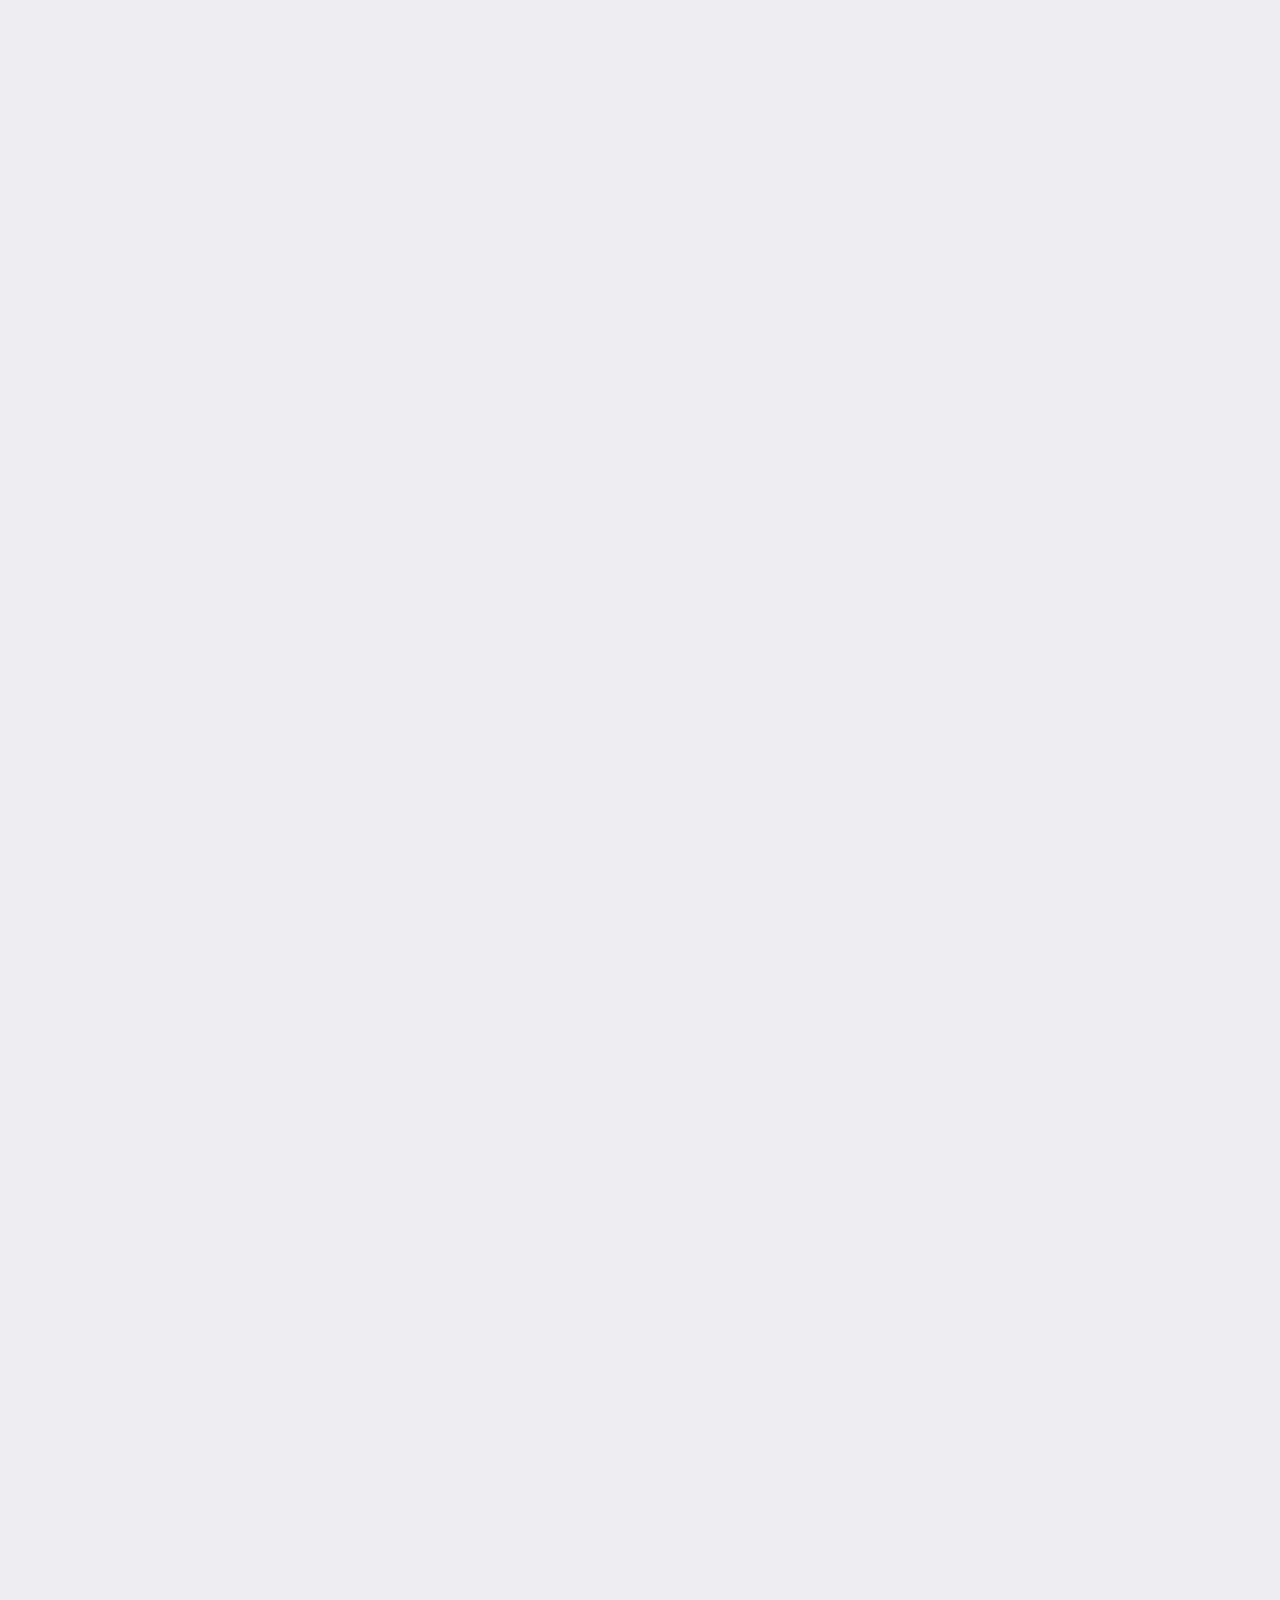
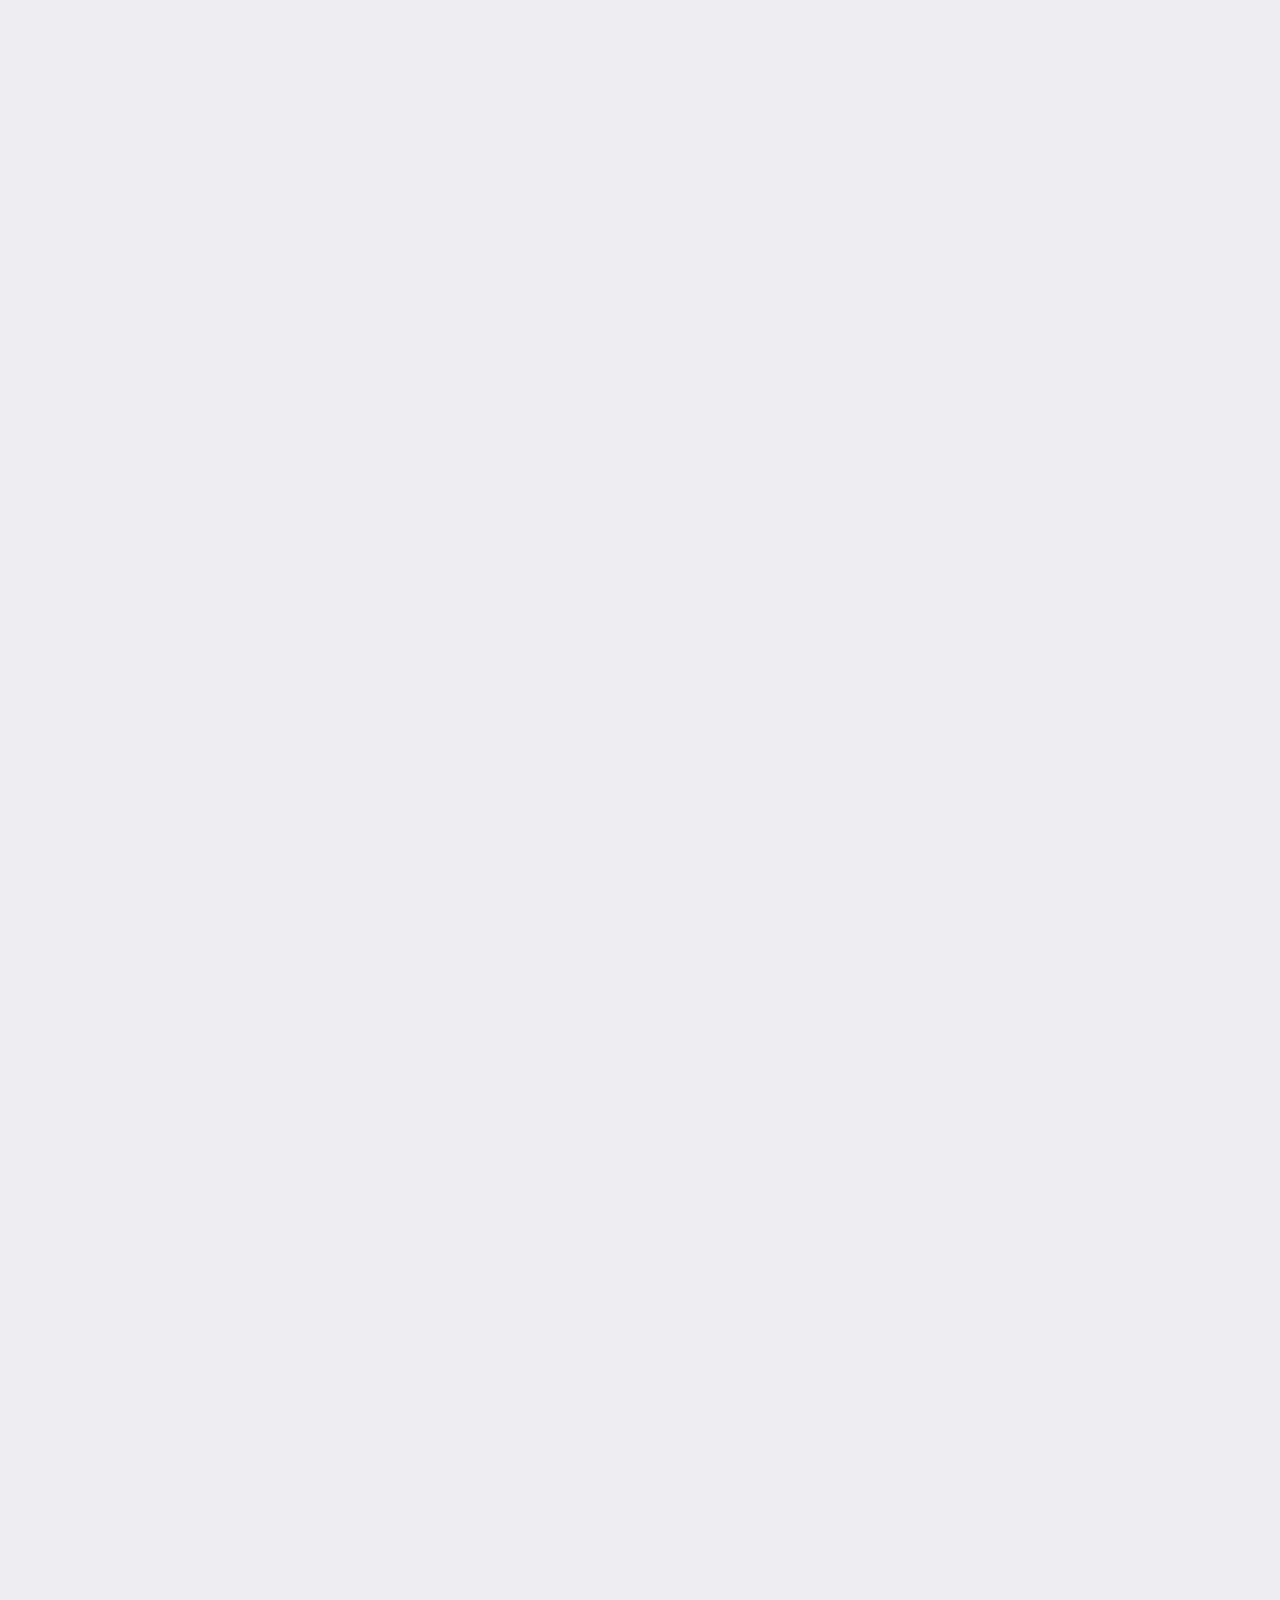
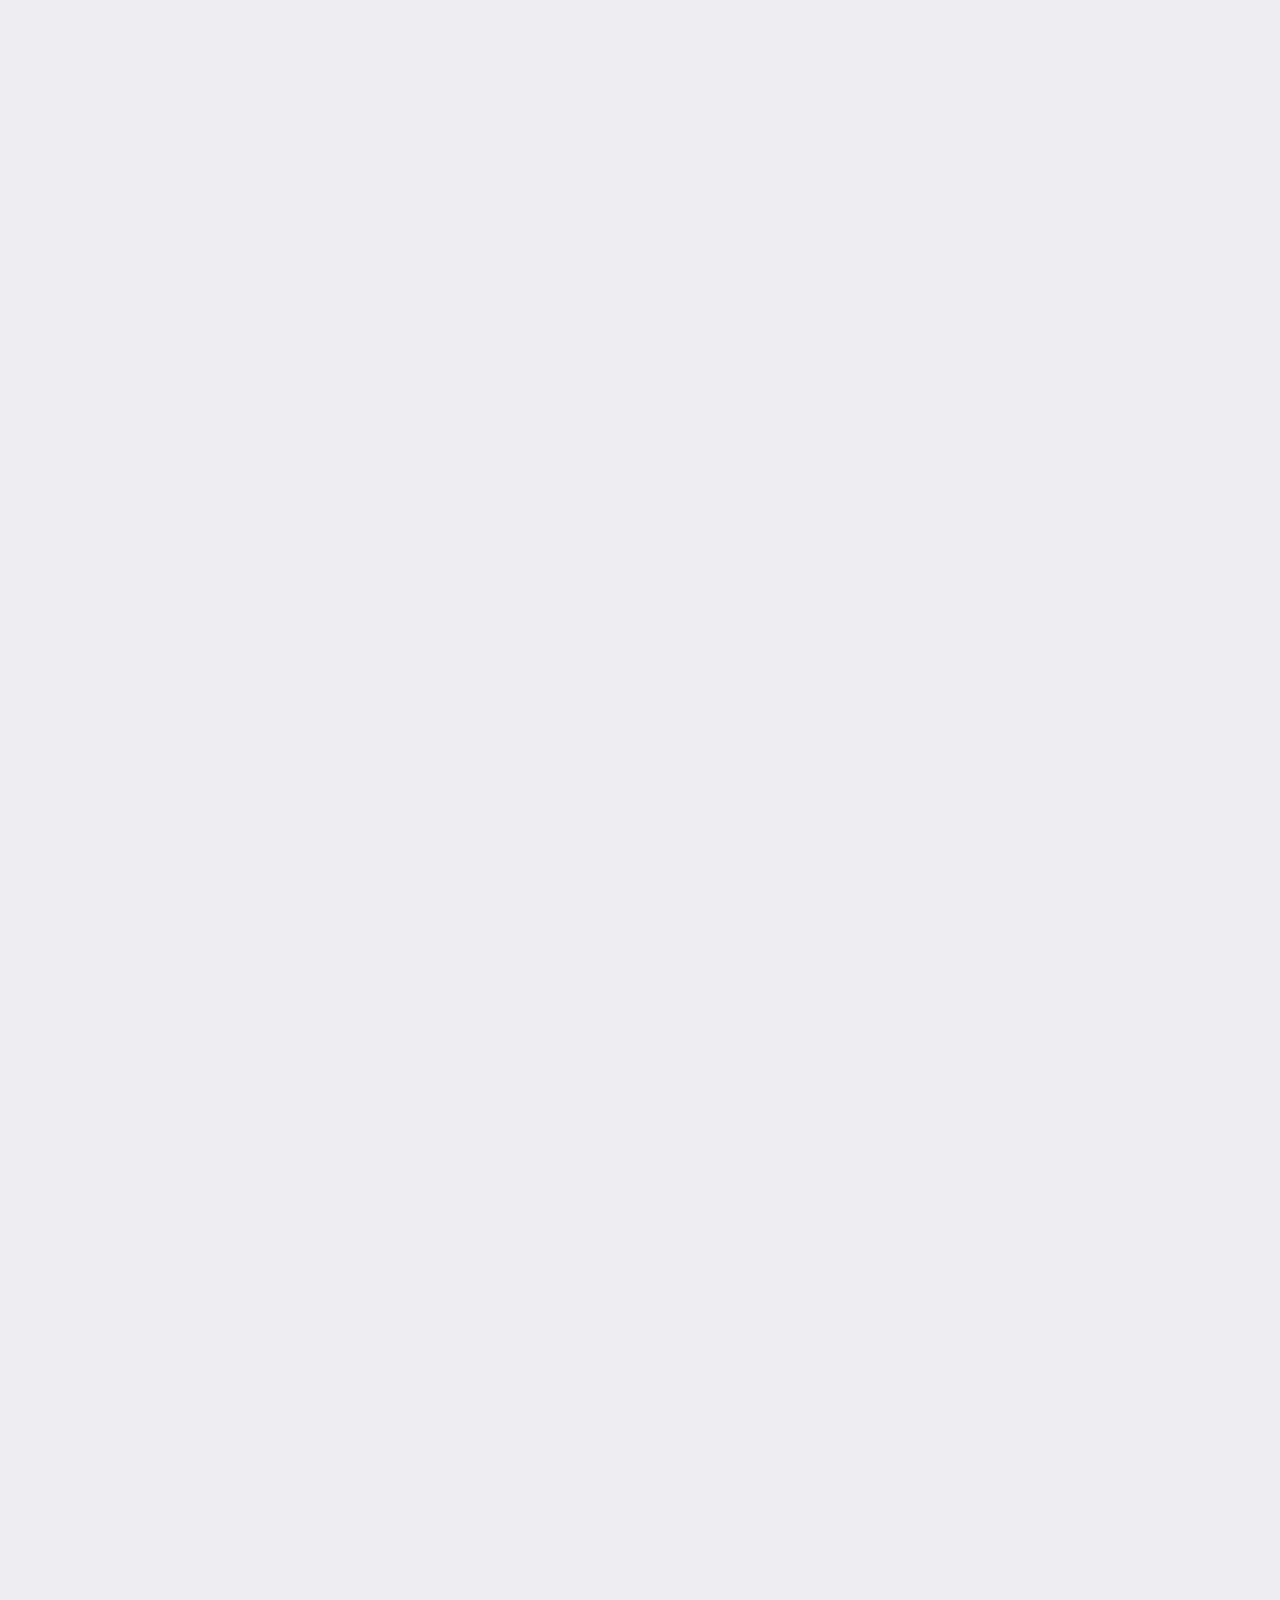
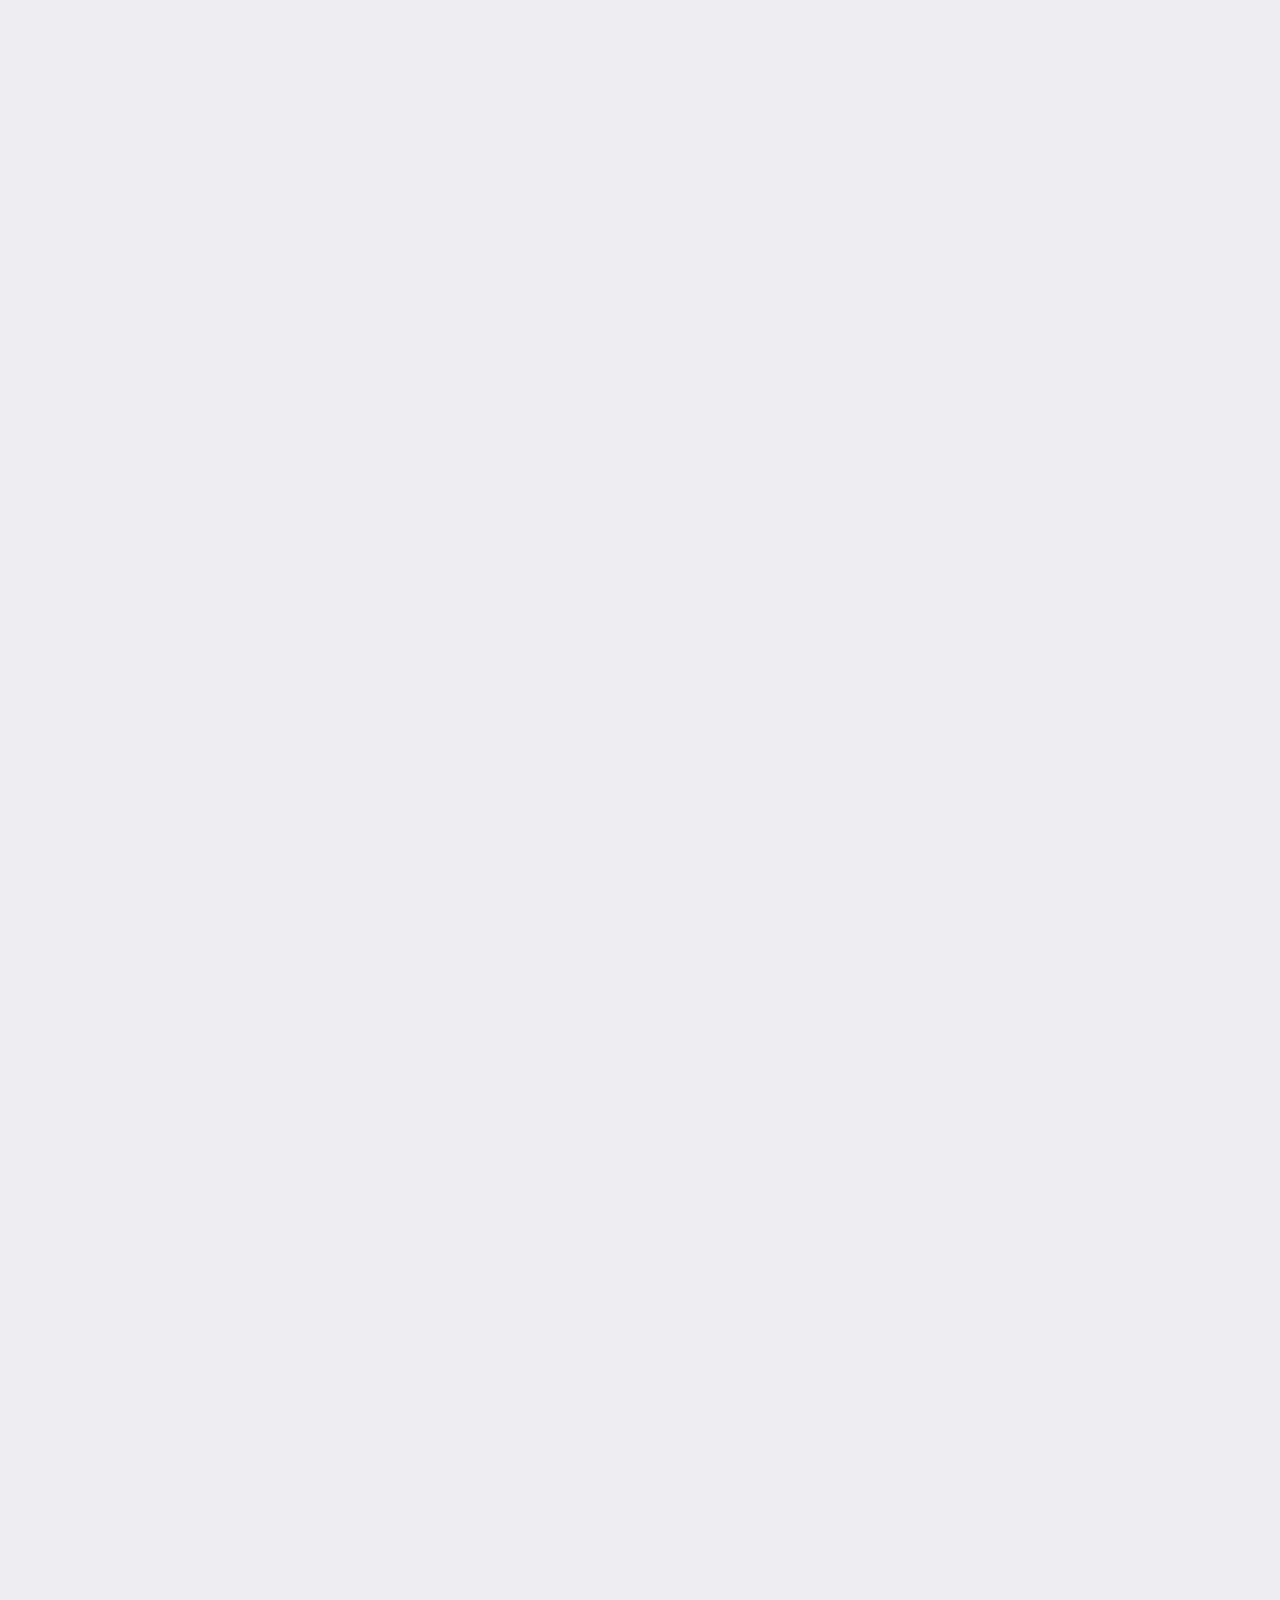
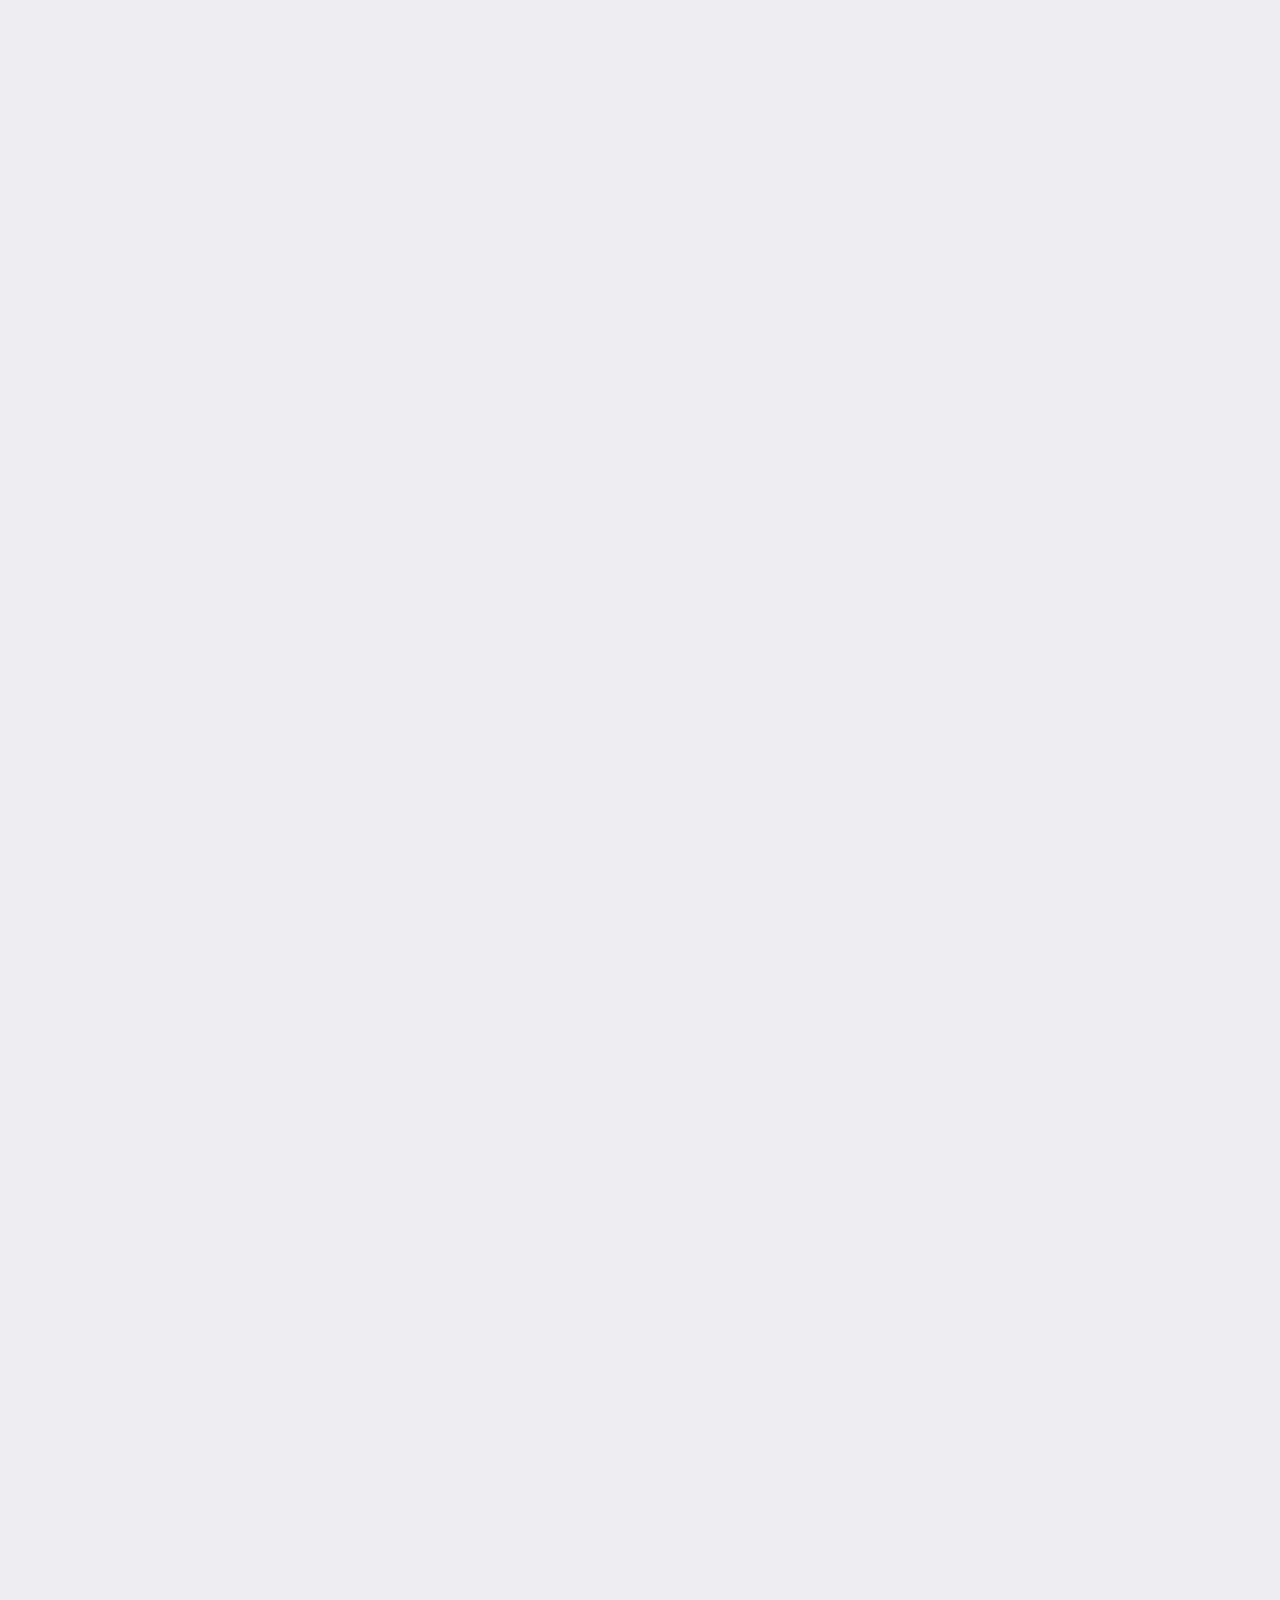
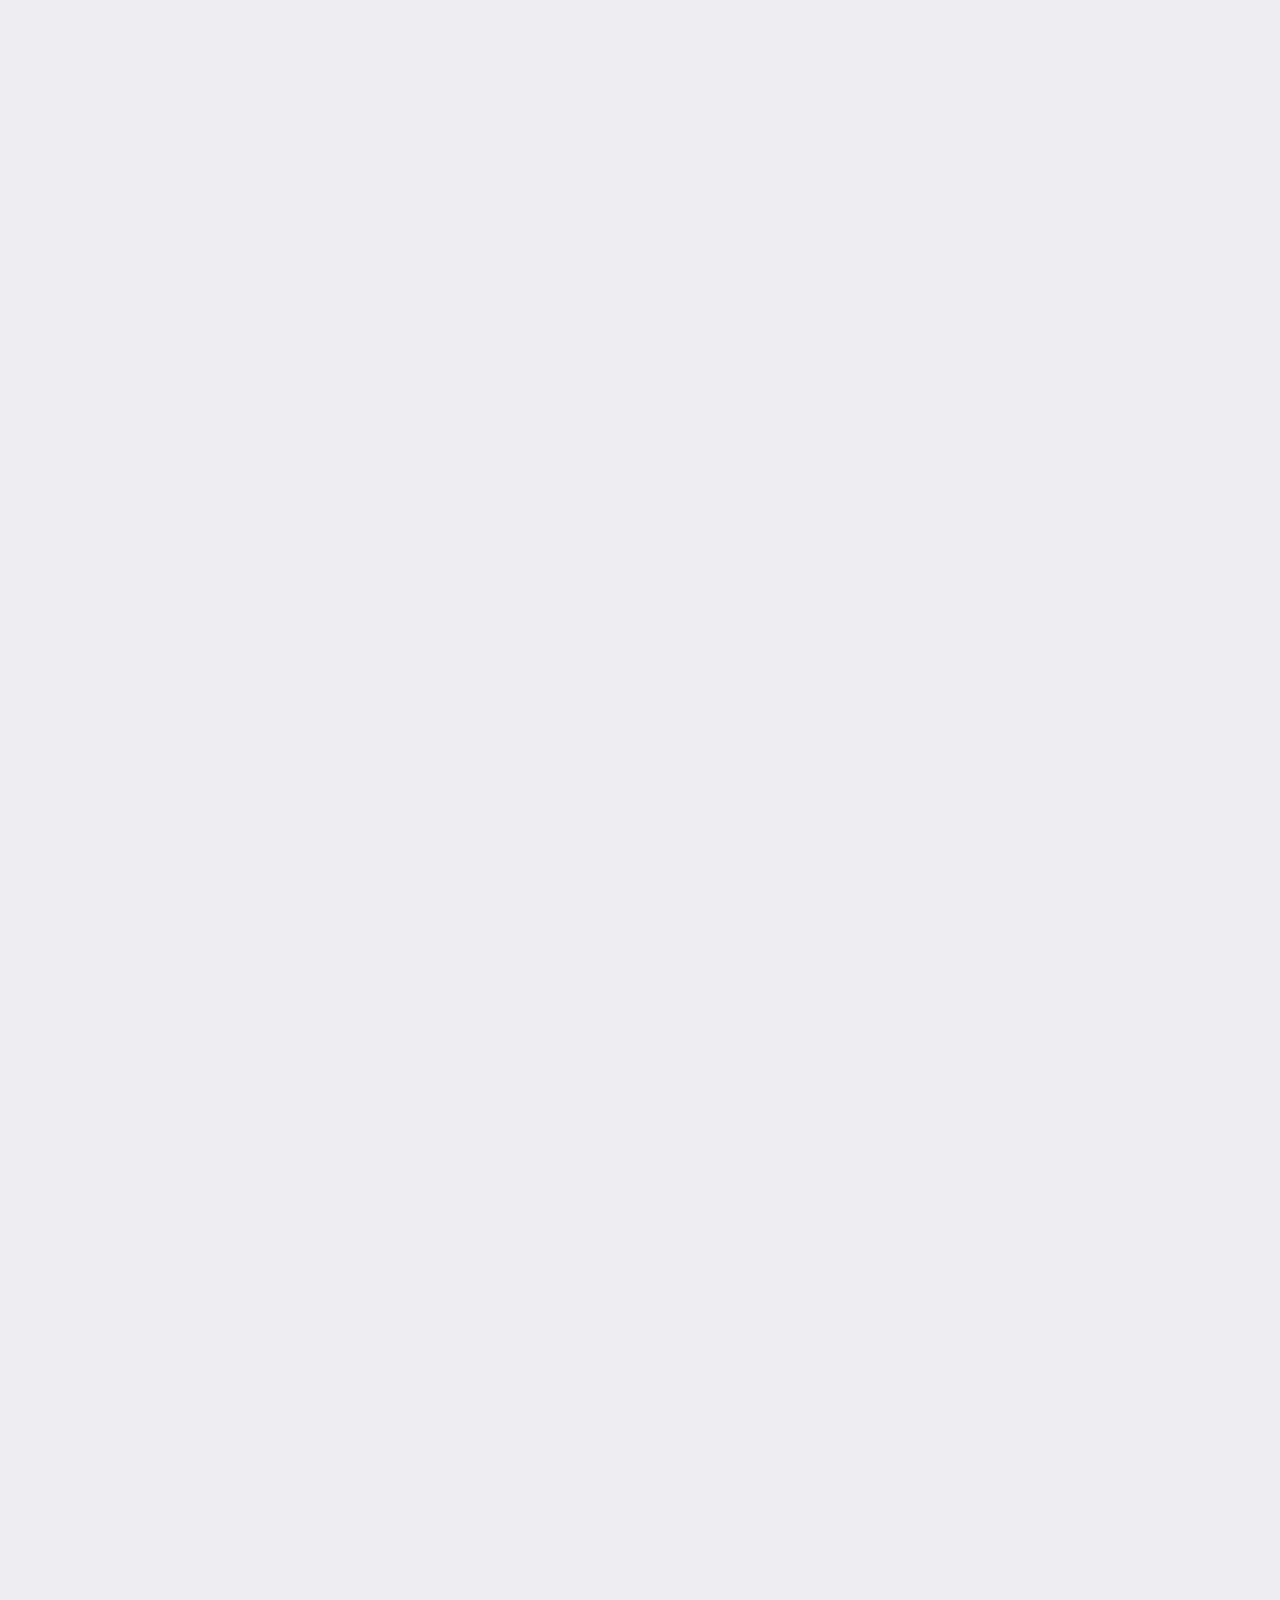
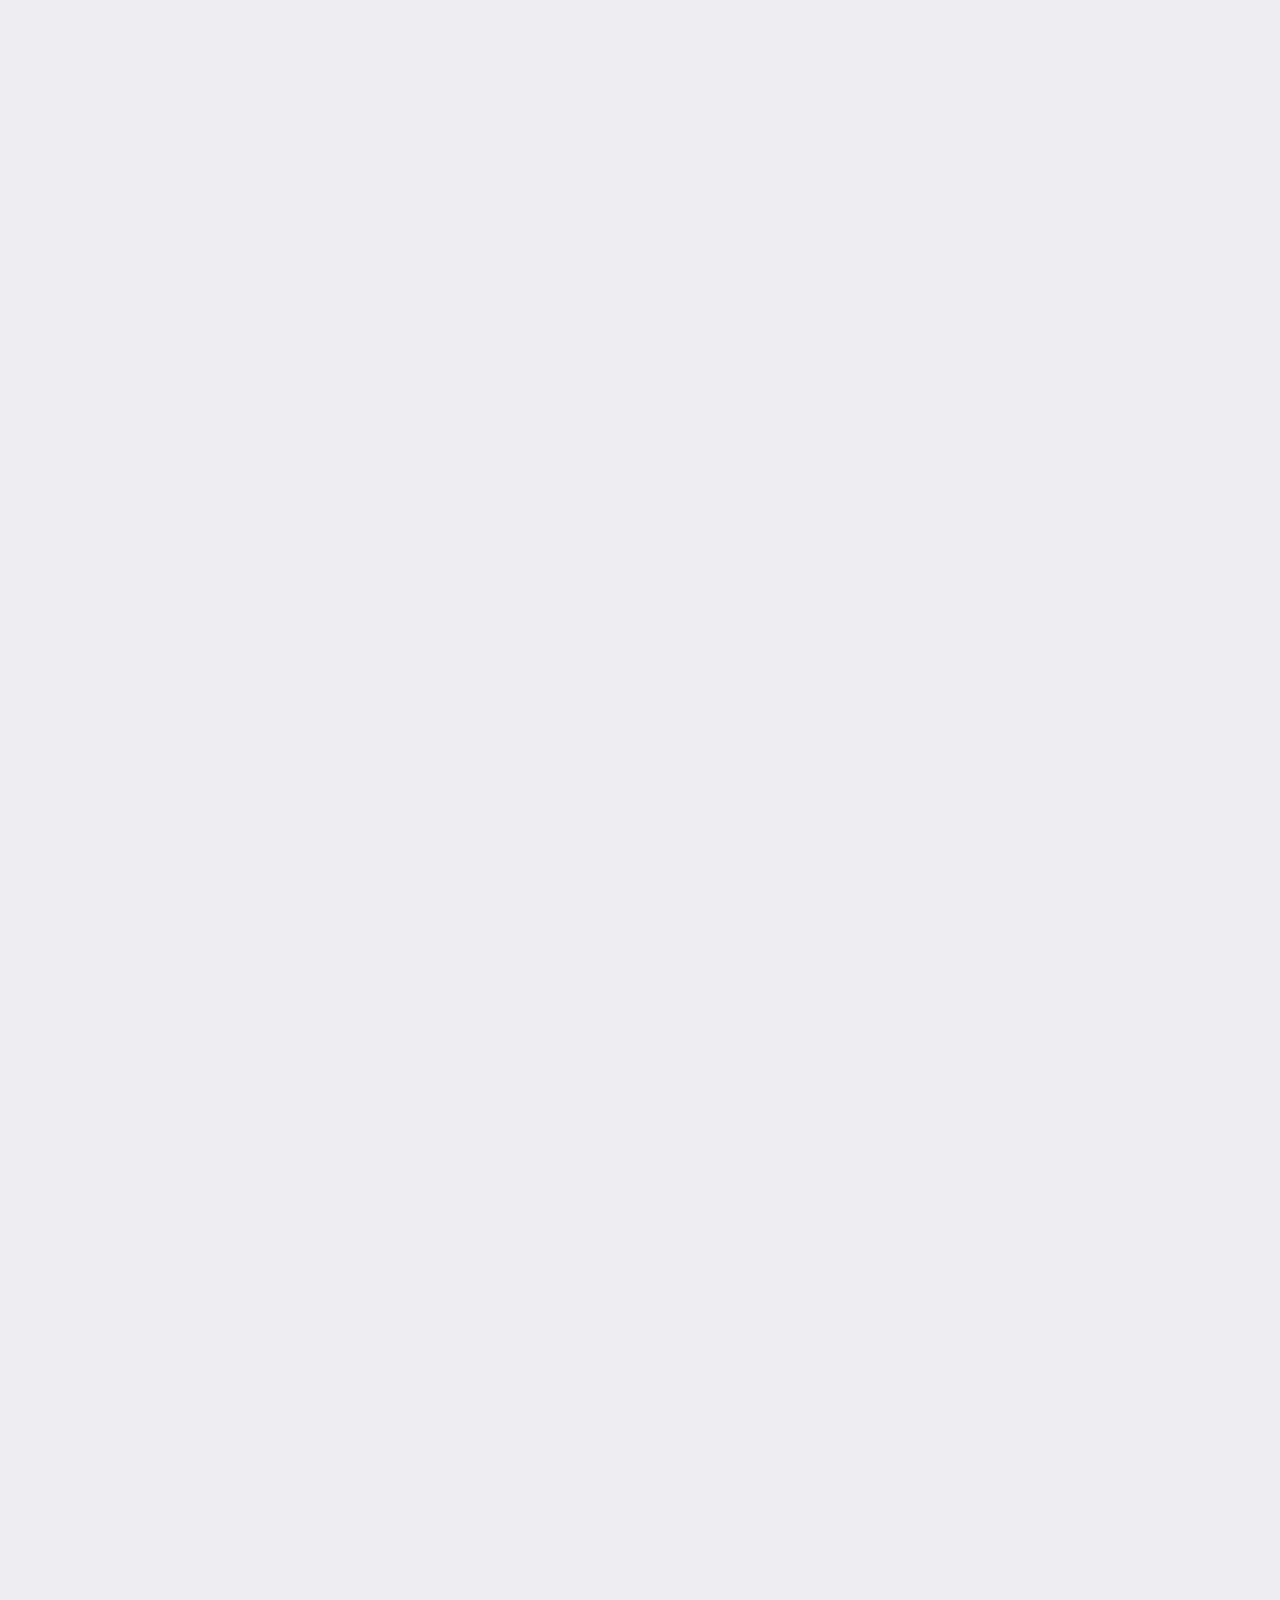
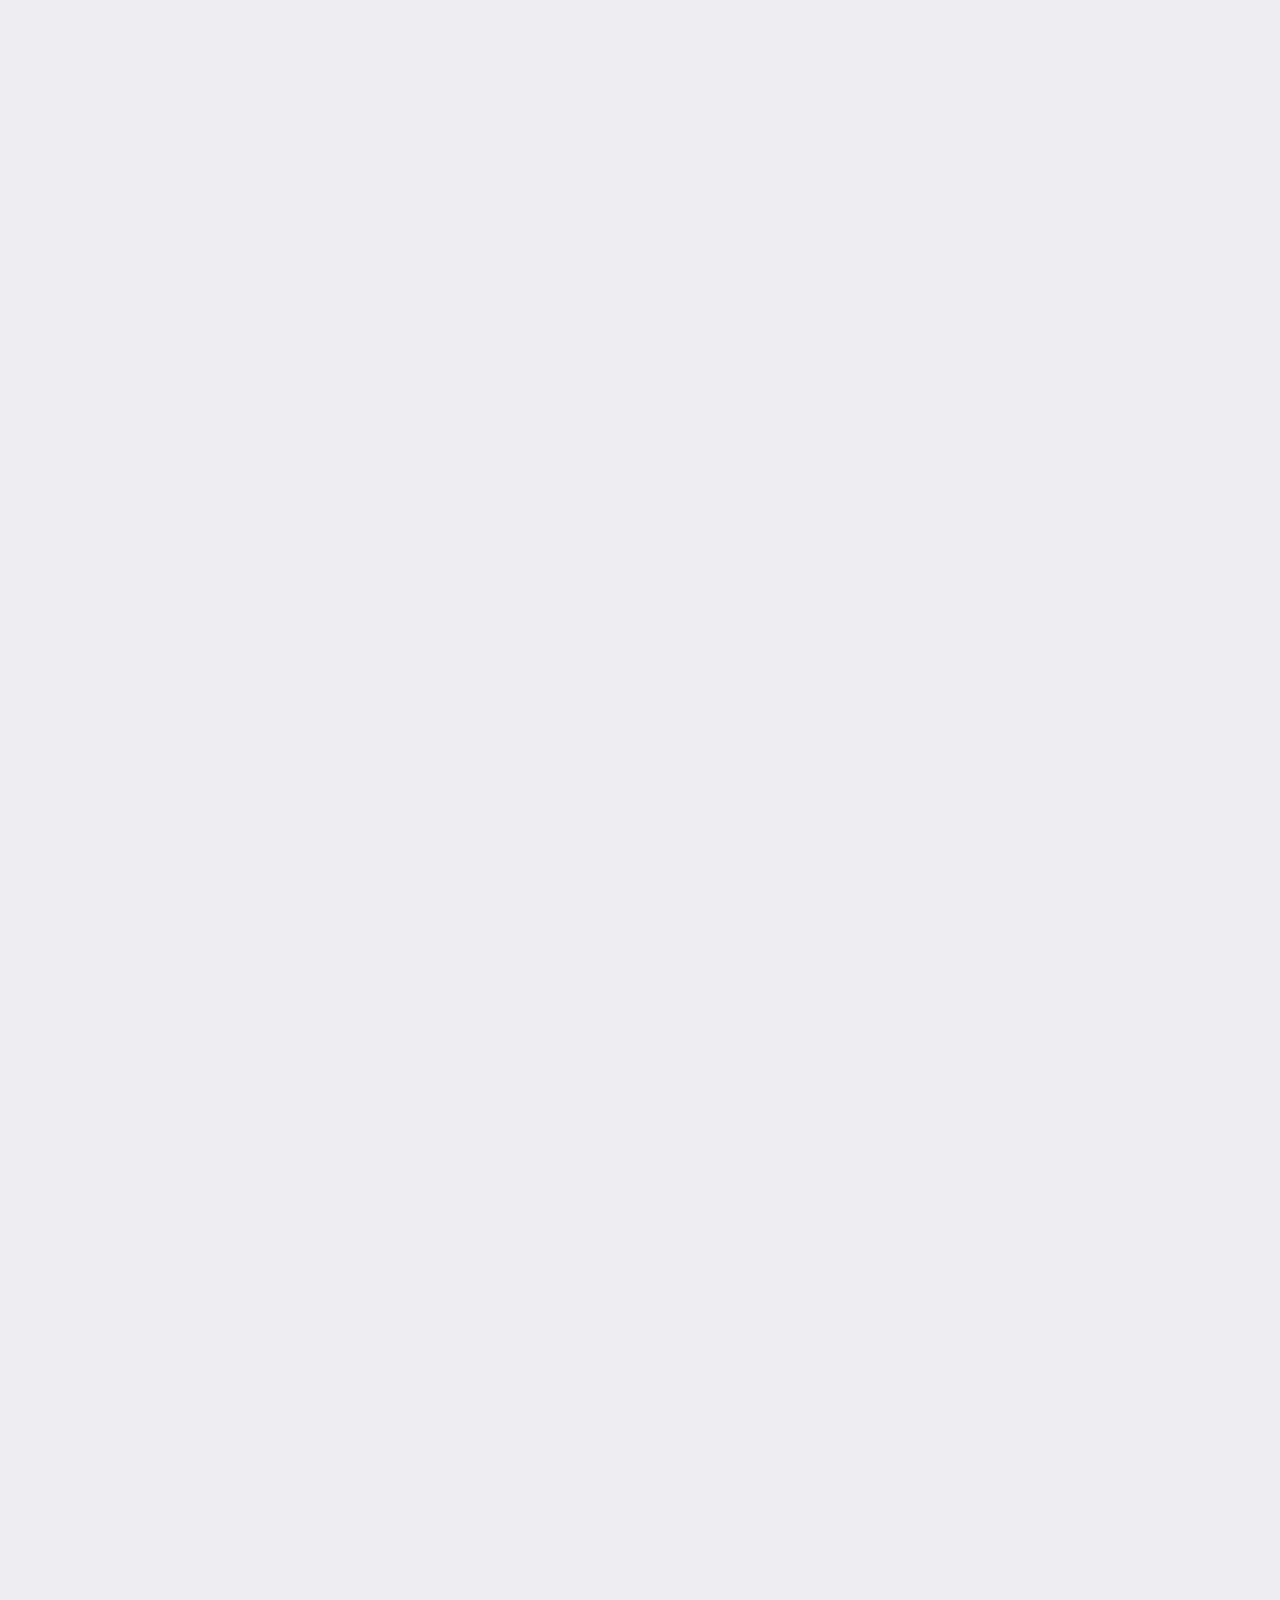
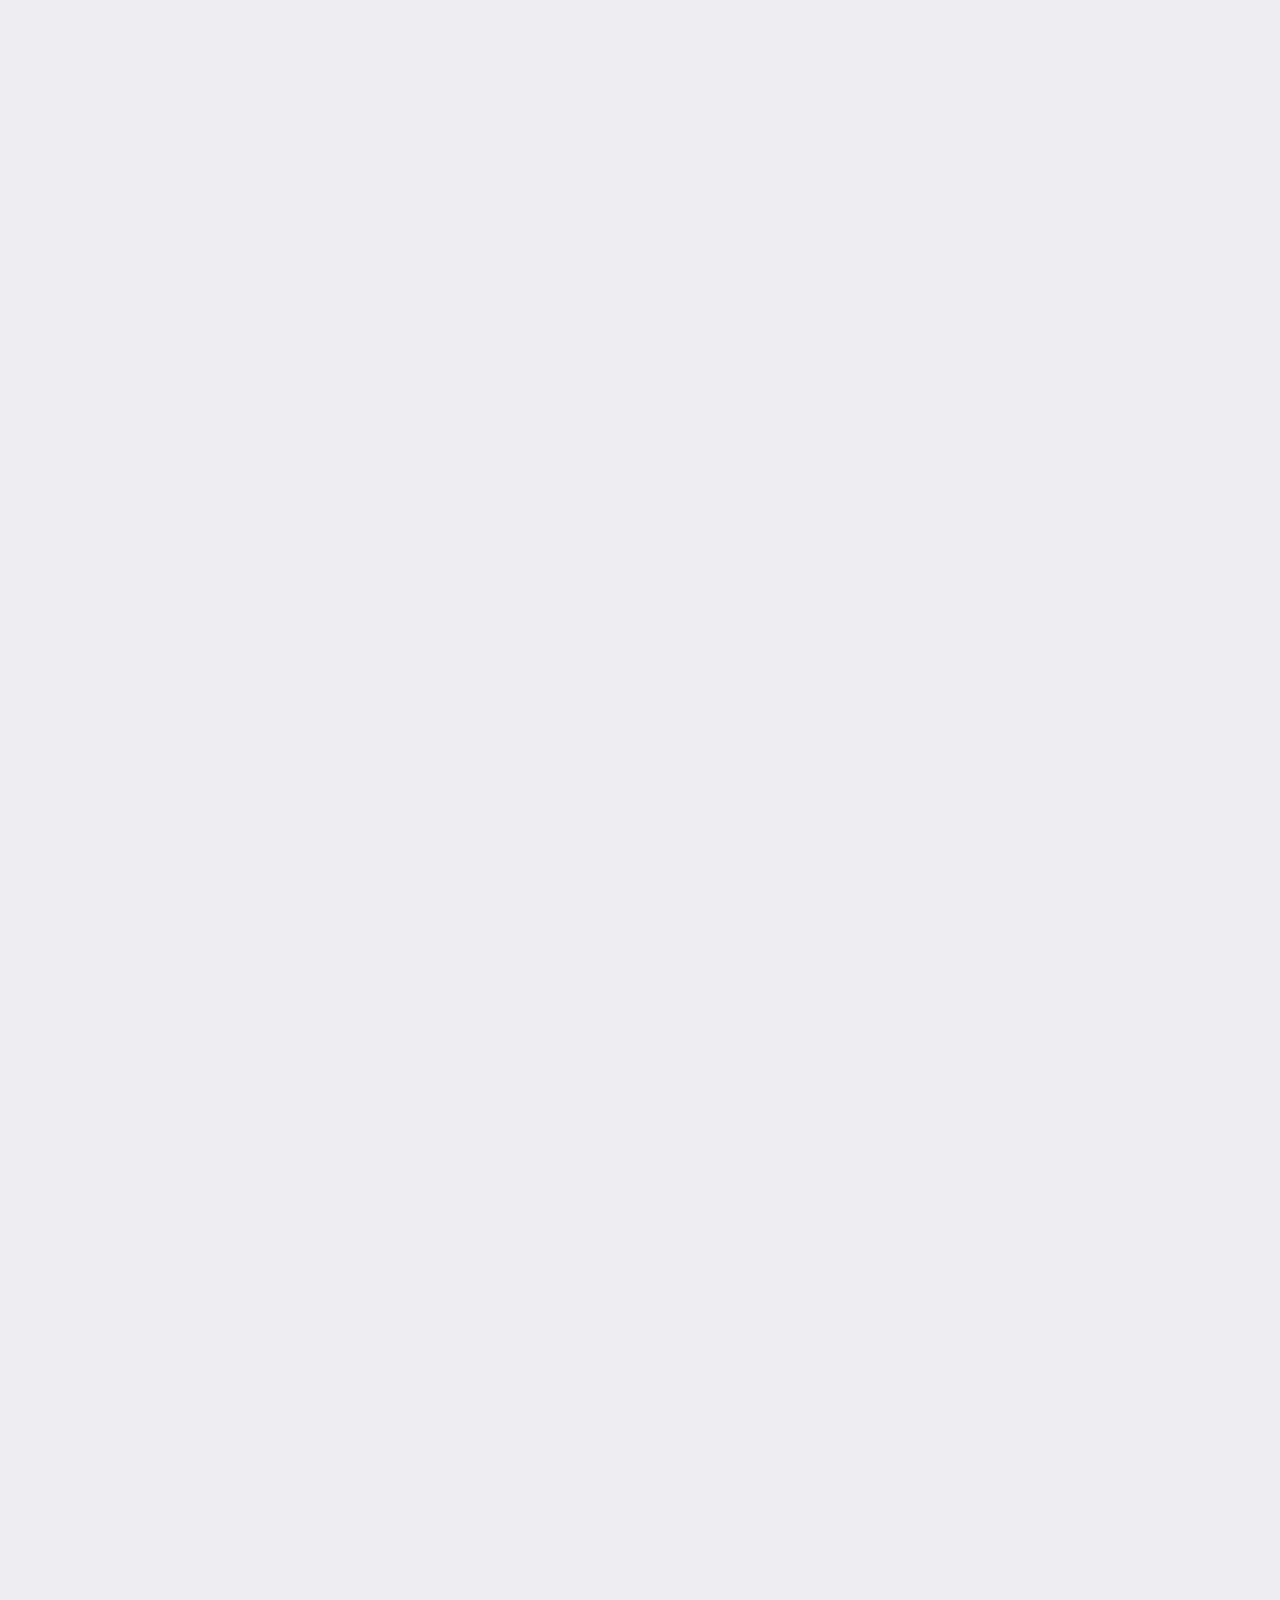
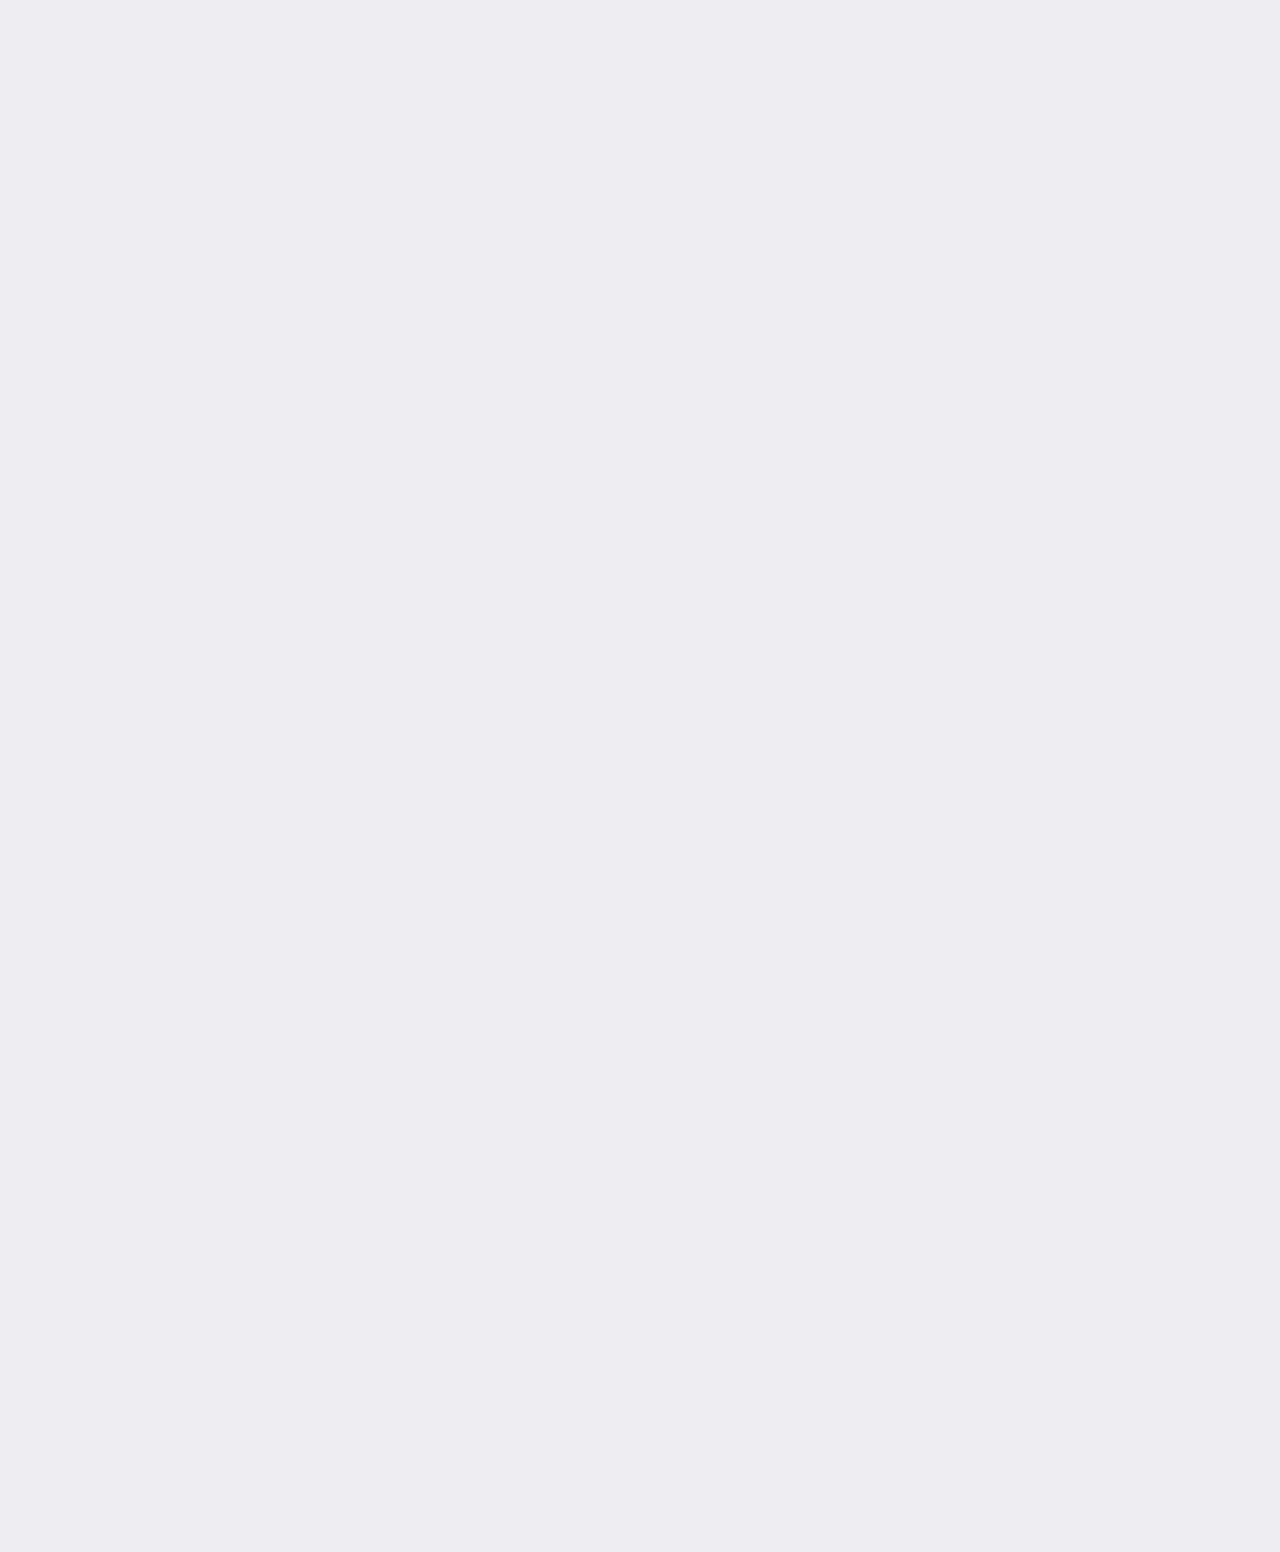
==== index.html @ 8e9295da "first commit" ====
<!doctype html>
<html lang="en" class="no-js">

<head>
    <meta charset="utf-8" />
    <meta http-equiv="x-ua-compatible" content="ie=edge">
    <meta name="viewport" content="width=device-width,initial-scale=1">
    <meta name="robots" content="all">
    <meta name="author" content="Buzzworthy Studio">
    <meta name="description"
        content="Buzzworthy is an enthusiastic, dedicated team of talented individuals with diverse backgrounds and deep expertise in design, development and marketing">
    <meta property="og:type" content="website">
    <meta property="og:url" content="/">
    <meta property="og:title" content="Buzzworthy Studio — Creative websites that convert">
    <meta property="og:description" content="">
    <meta property="og:image" content="/img/social.jpg">
    <meta property="og:image:width" content="1280">
    <meta property="og:image:height" content="672">
    <link rel="icon" type="image/png" href="/img/favicon.png" />
    <link rel="canonical" href="" />

    <link rel="preconnect" href="https://fonts.googleapis.com">
    <link rel="preconnect" href="https://fonts.gstatic.com" crossorigin>
    <link
        href="https://fonts.googleapis.com/css2?family=Big+Shoulders+Display:wght@100..900&family=Cabin:ital,wght@0,400..700;1,400..700&family=DM+Sans:ital,opsz,wght@0,9..40,100..1000;1,9..40,100..1000&family=Inter:ital,opsz,wght@0,14..32,100..900;1,14..32,100..900&family=Manrope:wght@200..800&family=Montserrat:ital,wght@0,100..900;1,100..900&family=Poppins:ital,wght@0,100;0,200;0,300;0,400;0,500;0,600;0,700;0,800;0,900;1,100;1,200;1,300;1,400;1,500;1,600;1,700;1,800;1,900&family=Roboto:ital,wght@0,100;0,300;0,400;0,500;0,700;0,900;1,100;1,300;1,400;1,500;1,700;1,900&family=Work+Sans:ital,wght@0,100..900;1,100..900&display=swap"
        rel="stylesheet">
    <title>Buzzworthy Studio - Creative websites that convert</title>
    <link rel="preload" href="css/normalize.css" as="style" onload="this.onload=null;this.rel='stylesheet'">
    <!-- <link rel="stylesheet" href="https://buzzworthystudio.com/dist/css/normalize.css"> -->
    <link rel="preload" href="css/main.css" as="style" onload="this.onload=null;this.rel='stylesheet'">
    <!-- <link rel="stylesheet" href="https://buzzworthystudio.com/main.css"> -->
    <style type="text/css">
        body,
        #hero {
            min-height: 100vh;
        }
    </style>
</head>

<body class="loading init">
    <section id="webglBubble"></section>
    <div id="loading-overlay">
        <div>
            <svg viewBox="0 0 256 218" version="1.1" xmlns="http://www.w3.org/2000/svg"
                xmlns:xlink="http://www.w3.org/1999/xlink">
                <g transform="translate(-1529.000000, -989.000000)" fill="none" stroke-width="1" stroke="#EEEEF2">
                    <g transform="translate(1529.555556, 989.920435)">
                        <polyline class="pathAnim" stroke-linecap="round" vector-effect="non-scaling-stroke"
                            points="0 0 0 34.9162585 31.8888889 54.0252776 63.7777778 34.9162585 95.7777778 54.0252776 95.7777778 88.9162585 127.5 108.5 159.555556 88.9162585">
                        </polyline>
                        <polyline class="pathAnim" stroke-linecap="round" vector-effect="non-scaling-stroke"
                            points="95.7777778 88.9162585 63.7777778 108.025278 63.7777778 142.941536 32 162.025278">
                        </polyline>
                        <polyline class="pathAnim" stroke-linecap="round" vector-effect="non-scaling-stroke"
                            points="63.8888889 142.945268 95.7777778 162.025278 127.5 142.945268 160 162.025278 159.555556 196.970546 127.666667 216.079565">
                        </polyline>
                        <polyline class="pathAnim" stroke-linecap="round" vector-effect="non-scaling-stroke"
                            points="160 162.025278 191.444444 142.941536 223.555556 162.054287 254.777778 142.945268">
                        </polyline>
                        <polyline vector-effect="non-scaling-stroke"
                            points="0 0 0 34.9162585 31.8888889 54.0252776 63.7777778 34.9162585 95.7777778 54.0252776 95.7777778 88.9162585 127.5 108.5 159.555556 88.9162585">
                        </polyline>
                        <polyline vector-effect="non-scaling-stroke"
                            points="95.7777778 88.9162585 63.7777778 108.025278 63.7777778 142.941536 32 162.025278">
                        </polyline>
                        <polyline vector-effect="non-scaling-stroke"
                            points="63.8888889 142.945268 95.7777778 162.025278 127.5 142.945268 160 162.025278 159.555556 196.970546 127.666667 216.079565">
                        </polyline>
                        <polyline vector-effect="non-scaling-stroke"
                            points="160 162.025278 191.444444 142.941536 223.555556 162.054287 254.777778 142.945268">
                        </polyline>
                    </g>
                </g>
            </svg>
            <span>LOADING </span>
        </div>
    </div>
    <div id="hamburger">
        <svg width="30" height="61" viewBox="0 0 30 61" fill="none" xmlns="http://www.w3.org/2000/svg">
            <g clip-path="url(#clip0_1490_325)">
                <path class="lineA" d="M5.07849 11V60" stroke="#EEEEF2" stroke-width="2" />
                <path class="lineB" d="M15.0785 16V45" stroke="#EEEEF2" stroke-width="2" />
                <path class="lineC" d="M25.0784 1V50" stroke="#EEEEF2" stroke-width="2" />
                <path class="pointA" fill-rule="evenodd" clip-rule="evenodd"
                    d="M5.07843 11L9 8.4482L9 3.61273L5.07843 1L1.07843 3.61273L1 8.4482L5.07843 11Z" stroke="#EEEEF2"
                    stroke-width="2" />
                <path class="pointB" fill-rule="evenodd" clip-rule="evenodd"
                    d="M25.0784 60L29 57.4482V52.6127L25.0784 50L21.0784 52.6127L21 57.4482L25.0784 60Z"
                    stroke="#EEEEF2" stroke-width="2" />
            </g>
        </svg>
    </div>
    <a href="#" id="logo" class="nav-link" aria-label="Get back to the home page">
       <img src="images/logo.png" alt="">
    </a>
    <!-- MENU -->
    <div id="menu-slide">
        <div>
            <nav id="links">
                <div>
                    <a class="nav-link mask-link" data-id="work" href="../work/" aria-label="Work"><span>Work</span>
                        <i class="dot work-dot">
                            <svg viewBox="0 0 10 11" fill="none" xmlns="http://www.w3.org/2000/svg">
                                <path fill-rule="evenodd" clip-rule="evenodd"
                                    d="M10 8.12543L5 11L-2.25534e-07 8.12543L2.3356e-07 2.87401L5 2.18537e-07L10 2.87401L10 8.12543Z" />
                            </svg>
                        </i>
                    </a>
                    <a class="nav-link mask-link" data-id="Services" href="../services/"
                        aria-label="Services"><span>Services</span>
                        <i class="dot work-dot"><svg viewBox="0 0 10 11" fill="none" xmlns="http://www.w3.org/2000/svg">
                                <path fill-rule="evenodd" clip-rule="evenodd"
                                    d="M10 8.12543L5 11L-2.25534e-07 8.12543L2.3356e-07 2.87401L5 2.18537e-07L10 2.87401L10 8.12543Z" />
                            </svg>
                        </i>
                    </a>
                    <a class="nav-link mask-link" data-id="Studio" href="../studio"
                        aria-label="Studio"><span>Studio</span>
                        <i class="dot work-dot">
                            <svg viewBox="0 0 10 11" fill="none" xmlns="http://www.w3.org/2000/svg">
                                <path fill-rule="evenodd" clip-rule="evenodd"
                                    d="M10 8.12543L5 11L-2.25534e-07 8.12543L2.3356e-07 2.87401L5 2.18537e-07L10 2.87401L10 8.12543Z" />
                            </svg>
                        </i>
                    </a>
                    <a class="nav-link mask-link" data-id="Contact" href="../contact"
                        aria-label="Contact"><span>Contact</span>
                        <i class="dot work-dot">
                            <svg viewBox="0 0 10 11" fill="none" xmlns="http://www.w3.org/2000/svg">
                                <path fill-rule="evenodd" clip-rule="evenodd"
                                    d="M10 8.12543L5 11L-2.25534e-07 8.12543L2.3356e-07 2.87401L5 2.18537e-07L10 2.87401L10 8.12543Z" />
                            </svg>
                        </i>
                    </a>
                </div>
            </nav>
            <div class="social bs-12">
                <a href="https://www.linkedin.com/company/buzzworthystudio/" target="_blank" class="text-link"
                    aria-label="Linkedin">Linkedin</a>
                <a href="https://www.instagram.com/buzzworthy.studio/" target="_blank" class="text-link"
                    aria-label="Instagram">Instagram</a>
                <a href="https://twitter.com/getbuzzworthy" target="_blank" class="text-link"
                    aria-label="Twitter">Twitter</a>
                <a href="https://www.behance.net/BuzzworthyStudio" target="_blank" class="text-link"
                    aria-label="Behance">Behance</a>
                <a href="https://dribbble.com/Buzzworthy/" target="_blank" class="text-link"
                    aria-label="Dribbble">Dribbble</a>
            </div>
        </div>
    </div>
    <div class="page-to-page">
        <svg viewBox="0 0 1420 880" fill="none" xmlns="http://www.w3.org/2000/svg" preserveAspectRatio="none">
            <path id="pageBgAnim2"
                d="M0 20C0 8.95429 8.86995 0 19.9156 0C68.0089 0 189.957 0 236.667 0C317.505 0 392.495 0 473.333 0C556.906 0 626.428 0 710 0C800.016 0 856.651 0 946.667 0C1067.34 0 1062.66 0 1183.33 0C1273.85 0 1361.73 0 1400 0C1411.05 0 1420 8.95431 1420 20V860C1420 871.046 1411.05 880 1400 880H20C8.95432 880 0 871.046 0 860V20Z"
                fill="#1D2145" />
        </svg>
        <svg viewBox="0 0 1420 880" fill="none" xmlns="http://www.w3.org/2000/svg" preserveAspectRatio="none">
            <path id="pageBgAnim"
                d="M0 20C0 8.95429 8.86995 0 19.9156 0C68.0089 0 189.957 0 236.667 0C317.505 0 392.495 0 473.333 0C556.906 0 626.428 0 710 0C800.016 0 856.651 0 946.667 0C1067.34 0 1062.66 0 1183.33 0C1273.85 0 1361.73 0 1400 0C1411.05 0 1420 8.95431 1420 20V860C1420 871.046 1411.05 880 1400 880H20C8.95432 880 0 871.046 0 860V20Z"
                fill="#1D2145" />
        </svg>
    </div>
    <!-- AJAX CONTENT HOLDER -->
    <main id="smooth-wrapper">
        <a href="../contact" id="fixed-cta" title="Contact us">
            <i></i>
            <span>
                <svg viewBox="0 0 26 26" fill="none" xmlns="http://www.w3.org/2000/svg">
                    <path fill-rule="evenodd" clip-rule="evenodd"
                        d="M0.292893 0.292893C0.683417 -0.0976311 1.31658 -0.0976311 1.70711 0.292893L13 11.5858L24.2929 0.292893C24.6834 -0.0976311 25.3166 -0.0976311 25.7071 0.292893C26.0976 0.683417 26.0976 1.31658 25.7071 1.70711L14.4142 13L25.7071 24.2929C26.0976 24.6834 26.0976 25.3166 25.7071 25.7071C25.3166 26.0976 24.6834 26.0976 24.2929 25.7071L13 14.4142L1.70711 25.7071C1.31658 26.0976 0.683419 26.0976 0.292895 25.7071C-0.0976295 25.3166 -0.0976295 24.6834 0.292895 24.2929L11.5858 13L0.292893 1.70711C-0.0976311 1.31658 -0.0976311 0.683418 0.292893 0.292893Z"
                        fill="white" />
                    <path
                        d="M16.9996 9.0001C17.9996 7.5001 16.8483 8.11453 17.0991 7.5C14.0991 10.5 11.8892 10.4868 8.88916 7.48682C9.72249 8.82015 11.4996 11.6 11.4996 12C11.4996 12.4 12.8329 12.5 13.4996 12.5L16.9996 9.0001Z"
                        fill="white" />
                    <path
                        d="M8.99473 9.00777C7.49473 8.00777 8.10916 9.15899 7.49463 8.9082C10.4946 11.9082 10.4814 14.1182 7.48145 17.1182C8.81478 16.2848 11.5946 14.5078 11.9946 14.5078C12.3946 14.5078 12.4946 13.1744 12.4946 12.5078L8.99473 9.00777Z"
                        fill="white" />
                    <path
                        d="M8.99087 16.9936C7.99087 18.4936 9.14208 17.8792 8.89129 18.4937C11.8913 15.4937 14.1013 15.5069 17.1013 18.5069C16.2679 17.1736 14.4909 14.3937 14.4909 13.9937C14.4909 13.5937 13.1575 13.4937 12.4909 13.4937L8.99087 16.9936Z"
                        fill="white" />
                    <path
                        d="M16.9867 16.9861C18.4867 17.9861 17.8722 16.8349 18.4868 17.0857C15.4868 14.0857 15.5 11.8757 18.5 8.8757C17.1666 9.70903 14.3868 11.4861 13.9868 11.4861C13.5868 11.4861 13.4868 12.8194 13.4868 13.4861L16.9867 16.9861Z"
                        fill="white" />
                </svg>
            </span>
            <svg id="pencil" width="80" height="80" viewBox="0 0 80 80" fill="none" xmlns="http://www.w3.org/2000/svg">
                <path class="handle-a" fill-rule="evenodd" clip-rule="evenodd"
                    d="M12.2601 16.0778C12.1641 16.1738 12.2321 16.3379 12.3679 16.3379V16.3379C12.4073 16.3379 12.4452 16.3226 12.4736 16.2953L14.9293 13.9292L17.3586 11.4999C17.4027 11.4558 17.4215 11.3924 17.4085 11.3314V11.3314C17.3781 11.1886 17.2015 11.1364 17.0983 11.2396L12.2601 16.0778Z"
                    stroke="white" stroke-width="2" />
                <path class="tip-a" fill-rule="evenodd" clip-rule="evenodd"
                    d="M14.9293 13.9292L12.5735 15.5735L16.5735 11.5735L14.9293 13.9292Z" fill="white" />
                <path class="handle-b" fill-rule="evenodd" clip-rule="evenodd"
                    d="M27.4142 29.9237C26.6332 30.7047 26.6332 31.9711 27.4142 32.7521L43.5938 48.9316C43.8613 49.1992 44.1993 49.3854 44.5684 49.4685L50.8933 50.8933L49.4685 44.5685C49.3854 44.1993 49.1992 43.8613 48.9316 43.5938L32.7521 27.4142C31.971 26.6332 30.7047 26.6332 29.9237 27.4142L27.4142 29.9237Z"
                    stroke="white" stroke-width="2" />
                <path class="tip-b" fill-rule="evenodd" clip-rule="evenodd"
                    d="M49.7919 50.1349L45 49L49 45L49.7919 50.1349Z" fill="white" />
            </svg>
        </a>
        <!-- PATTERN BG -->
        <div class="scrollPattern">
            <div class="patternTop">
                <img class="lazy" src="https://buzzworthystudio.com/img/pattern-top-prel.png"
                    data-src="https://buzzworthystudio.com/img/pattern-top.webp"
                    data-src-big="https://buzzworthystudio.com/img/pattern-top.webp"
                    alt="Hexagon line pattern png image">
            </div>
            <div class="patternBottom">
                <img class="lazy" src="https://buzzworthystudio.com/img/pattern-bottom-prel.png"
                    data-src="https://buzzworthystudio.com/img/pattern-bottom.webp"
                    data-src-big="https://buzzworthystudio.com/img/pattern-bottom.webp"
                    alt="Hexagon line pattern png image">
            </div>
        </div>
        <div id="drag-ico">
            <span></span>
            <svg viewBox="0 0 54 13" fill="none" xmlns="http://www.w3.org/2000/svg">
                <path class="dot" fill-rule="evenodd" clip-rule="evenodd"
                    d="M25.3519 10L23 6L25.3519 2L29.6485 2L32 6L29.6485 10L25.3519 10Z" stroke="#EEEEF2"
                    stroke-width="1.5" vector-effect="non-scaling-stroke" />
                <path class="ar-1" fill-rule="evenodd" clip-rule="evenodd" d="M7 12L1 6.5L7 0.999996L7 12Z"
                    stroke="#EEEEF2" stroke-width="1.5" stroke-linejoin="round" vector-effect="non-scaling-stroke" />
                <path class="ar-2" fill-rule="evenodd" clip-rule="evenodd" d="M47 1L53 6.5L47 12L47 1Z" stroke="#EEEEF2"
                    stroke-width="1.5" stroke-linejoin="round" vector-effect="non-scaling-stroke" />
            </svg>
        </div>
        <!-- SMOOTH SCROLLING CONTENT -->
        <div class="content home" data-work="init">
            <!-- <div id="breadcrumb">
                <span class="bs-tech hero-in">Buzzworthy studio</span>
            </div> -->
            <!-- KEYWORDS USPS -->
            <!-- <div id="usp" class="bs-xl-os-12 bs-tech bs-sm-os-6 bs-xs-os-3 bs-xs-16 bs-xs-os-4">
                <span>We</span>
                <span>
                    <i class="circle-tag"></i>
                    <i class="circle-tag"></i>
                </span>
                <div class="usp-carousel">
                    <p class="inner item-first">Turn Vision into Value</p>
                    <p class="inner">Are A Gateway to Success</p>
                    <p class="inner">Unlock Potential</p>
                    <p class="inner">Feed and Fuel Growth</p>
                    <p class="inner">Amplify Your Message</p>
                </div>
            </div> -->
            <!-- HERO SECTION -->
            <section id="hero" class="grid-inner">
                <div class="blur-circle"></div>
                <div>
                    <h1 class="bs-220">
                        <div>
                            <span class="hero-split chars xs-center creative">Creative</span>
                            <span class="hero-split chars  xs-center creative">Web</span>
                        </div>
                        <div class="text-end">
                            <span class="hero-split chars red">Web</span>
                            <span class="hero-split chars right xs-left creative">Studio</span>
                        </div>
                    </h1>
                    <div id="hero-work-link" class="bs-xl-8 bs-xl-os-10 bs-xs-16 bs-xs-os-0 hero-in">
                        <a class="button1" href="../work/sling-shot">
                            <span class="link-bg"></span>
                            <span class="">get started</span>
                           
                           
                        </a>
                    </div>
                    <div class="scroll-to hero-in" data-scroll="intro">
                        <div class="bs-tech faded scroll">scroll down</div>
                    </div>
                   
                </div>
            </section>
            <!-- intro about -->
            <section id="intro" class="hero-intro grid-inner xl-top-2 xs-top-2 bs-grid xs-wrap">
                <div class="bs-xl-2 bs-xs-7">
                    <h2 class="section-title"><i class="circle-tag"></i><i class="circle-tag"></i>About</h2>
                </div>
                <div class="bs-xl-4 bs-xs-16 bs-xl-os-1 bs-xs-os-0 xs-top-1">
                    <p class="split lines xl-bottom-3 xs-bottom-2 upper"> With a decade of experience under our belts,
                        Buzzworthy has become a world - renowned studio </p>
                </div>
                <div class="bs-xl-os-1 bs-xl-10 bs-sm-os-6 bs-sm-12 bs-xs-os-0 bs-xs-22 bs-xs-os-0">
                    <p class="bs-60 split lines xl-bottom-4 xs-bottom-2 upper"> delivering innovative design and
                        development with impactful digital marketing campaigns that catapult brands forward. </p>
                    <a href="../studio" class="arrow-link al-hover bs-tech"><i><img
                                src="https://buzzworthystudio.com/img/svg/arrow-link.svg"
                                alt="line arrow icon"></i>ABOUT US</a>
                    <a href="../services" class="arrow-link al-hover bs-tech"><i><img
                                src="https://buzzworthystudio.com/img/svg/arrow-link.svg"
                                alt="line arrow icon"></i>Services</a>
                </div>
            </section>
            <!-- WORK SECTION -->
            <section class="xl-top-6 xs-top-4 work-listing" id="work">
                <div class="grid-inner">
                    <div class="line-anim">
                        <svg width="11" height="9" xmlns="http://www.w3.org/2000/svg">
                            <path d="m10.407 4.5-2.555 4H3.148l-2.555-4 2.555-4h4.704l2.555 4Z" fill="#1D2145"
                                stroke="#EEEEF2" fill-rule="evenodd" />
                        </svg>
                        <div></div>
                        <svg width="11" height="9" xmlns="http://www.w3.org/2000/svg">
                            <path d="m10.407 4.5-2.555 4H3.148l-2.555-4 2.555-4h4.704l2.555 4Z" fill="#1D2145"
                                stroke="#EEEEF2" fill-rule="evenodd" />
                        </svg>
                    </div>
                    <div class="bs-grid xs-wrap">
                        <div class="bs-xl-7 bs-xs-22">
                            <h2 class="section-title"><i class="circle-tag"></i><i class="circle-tag"></i>Projects</h2>
                            <h3 class="bs-160 upper xl-top-1 split chars">Recent work<i class="dot view"></i></h3>
                            <article class="bs-xl-7 bs-xs-22 xl-top-2 xs-top-1" data-speed=".95">
                                <a href="../work/sling-shot">
                                    <figure>
                                        <i class="work-lottie">
                                            <svg viewBox="0 0 660 660" fill="none" xmlns="http://www.w3.org/2000/svg">
                                                <mask id="imgMask1">
                                                    <path
                                                        d="M0 0.5C0 0.223858 0.223858 0 0.5 0H659.5C659.776 0 660 0.223858 660 0.5V0.5C660 0.776142 659.829 1 659.553 1C653.058 1 577.308 1 528 1C476.451 1 447.549 1 396 1C344.451 1 315.549 1 264 1C212.451 1 183.549 1 132 1C82.6923 1 6.94176 1 0.447341 1C0.171199 1 0 0.776142 0 0.5V0.5Z"
                                                        fill="black" />
                                                </mask>
                                                <image width="100%" height="100%" mask="url(#imgMask1)"
                                                    href="https://images.prismic.io/buzzworthy/Zh1nmTjCgu4jz1Og_thumb-ssi-2x.webp?auto=format%2Ccompress&amp;rect=0%2C0%2C1320%2C1320&amp;w=1320&amp;h=1320&amp;q=90&amp;w=660&amp;h=660" />
                                            </svg>
                                        </i>
                                    </figure>
                                    <h2 class="thumb-title bs-14 upper FontBody">Sling Shot Intergalactic</h2>
                                </a>
                            </article>
                        </div>
                        <article class="bs-xl-9 bs-xl-os-2 bs-xs-22 bs-xs-os-0 xs-top-1">
                            <a href="../work/opositive">
                                <figure>
                                    <i class="work-lottie">
                                        <svg viewBox="0 0 660 660" fill="none" xmlns="http://www.w3.org/2000/svg">
                                            <mask id="imgMask2">
                                                <path
                                                    d="M0 0.5C0 0.223858 0.223858 0 0.5 0H659.5C659.776 0 660 0.223858 660 0.5V0.5C660 0.776142 659.829 1 659.553 1C653.058 1 577.308 1 528 1C476.451 1 447.549 1 396 1C344.451 1 315.549 1 264 1C212.451 1 183.549 1 132 1C82.6923 1 6.94176 1 0.447341 1C0.171199 1 0 0.776142 0 0.5V0.5Z"
                                                    fill="black" />
                                            </mask>
                                            <image width="100%" height="100%" mask="url(#imgMask2)"
                                                href="https://images.prismic.io/buzzworthy/Zh1nmDjCgu4jz1Of_thumb-op-2x.jpg?auto=format%2Ccompress&amp;rect=0%2C0%2C1320%2C1320&amp;w=1320&amp;h=1320&amp;q=90&amp;w=660&amp;h=660" />
                                        </svg>
                                    </i>
                                </figure>
                                <h2 class="thumb-title bs-14 upper FontBody">O Positive Films</h2>
                            </a>
                        </article>
                    </div>
                    <div class="bs-grid xl-top-3 xs-top-1 xs-wrap">
                        <article class="bs-xl-8 bs-xl-os-2 bs-xs-22 bs-xs-os-0" data-speed=".9">
                            <a href="../work/valaclava">
                                <figure>
                                    <i class="work-lottie">
                                        <svg viewBox="0 0 660 660" fill="none" xmlns="http://www.w3.org/2000/svg">
                                            <mask id="imgMask3">
                                                <path
                                                    d="M0 0.5C0 0.223858 0.223858 0 0.5 0H659.5C659.776 0 660 0.223858 660 0.5V0.5C660 0.776142 659.829 1 659.553 1C653.058 1 577.308 1 528 1C476.451 1 447.549 1 396 1C344.451 1 315.549 1 264 1C212.451 1 183.549 1 132 1C82.6923 1 6.94176 1 0.447341 1C0.171199 1 0 0.776142 0 0.5V0.5Z"
                                                    fill="black" />
                                            </mask>
                                            <image width="100%" height="100%" mask="url(#imgMask3)"
                                                href="https://images.prismic.io/buzzworthy/Zh1nmjjCgu4jz1Oh_thumb-va-2x.webp?auto=format%2Ccompress&amp;rect=0%2C0%2C1320%2C1320&amp;w=1320&amp;h=1320&amp;q=90&amp;w=660&amp;h=660" />
                                        </svg>
                                    </i>
                                </figure>
                                <h2 class="thumb-title bs-14 upper FontBody">Valaclava</h2>
                            </a>
                        </article>
                        <article class="bs-xl-6 bs-xl-os-2 bs-xs-22 bs-xs-os-0 xl-top-6 xs-top-1" data-speed="1.05">
                            <a href="../work/hoboken-yogi">
                                <figure>
                                    <i class="work-lottie">
                                        <svg viewBox="0 0 660 660" fill="none" xmlns="http://www.w3.org/2000/svg">
                                            <mask id="imgMask4">
                                                <path
                                                    d="M0 0.5C0 0.223858 0.223858 0 0.5 0H659.5C659.776 0 660 0.223858 660 0.5V0.5C660 0.776142 659.829 1 659.553 1C653.058 1 577.308 1 528 1C476.451 1 447.549 1 396 1C344.451 1 315.549 1 264 1C212.451 1 183.549 1 132 1C82.6923 1 6.94176 1 0.447341 1C0.171199 1 0 0.776142 0 0.5V0.5Z"
                                                    fill="black" />
                                            </mask>
                                            <image width="100%" height="100%" mask="url(#imgMask4)"
                                                href="https://images.prismic.io/buzzworthy/Zh1nlTjCgu4jz1Oc_thumb-hy-2x.webp?auto=format%2Ccompress&amp;rect=0%2C0%2C1320%2C1320&amp;w=1320&amp;h=1320&amp;q=90&amp;w=660&amp;h=660" />
                                        </svg>
                                    </i>
                                </figure>
                                <h2 class="thumb-title bs-14 upper FontBody">Hoboken Yogi</h2>
                            </a>
                        </article>
                    </div>
                </div>
            </section>
            <div class="bs-xl-6 bs-xl-os-15 bs-xs-22 bs-xs-os-1 view xl-top-4 xl-bottom-2 xs-top-2">
                <a href="../work/" class="arrow-link al-hover bs-tech"><i><img
                            src="https://buzzworthystudio.com/img/svg/arrow-link.svg" alt="line arrow icon"></i>View all
                    work</a>
            </div>
            <!-- ATITUDE SECTION -->
            <section id="attitude" class="xs-top-3">
                <h2 class="big-fade xs-top-0">Attitude</h2>
                <div class="bs-grid grid-middle grid-inner">
                    <div class="text-progress">
                        <p>attitude</p>
                        <p>attitude</p>
                    </div>
                </div>
                <div class="boxes">
                    <div class=" stack">
                        <article class="box">
                            <h3 class="section-title"><i class="circle-tag"></i><i class="circle-tag"></i>RULE NO.1</h3>
                            <h4 class="bs-60 upper">Discipline</h4>
                            <p>At our core, we are a team of disciplined professionals who are passionate about our
                                craft. Our process is thorough, ensuring that we create work that is not only
                                buzzworthy, but also surpasses your expectations.</p>
                        </article>
                    </div>
                    <div class="b-end stack">
                        <article class="box">
                            <h3 class="section-title"><i class="circle-tag"></i><i class="circle-tag"></i>RULE NO.2</h3>
                            <h4 class="bs-60 upper">Trust</h4>
                            <p>Trust is essential in our client relationships. As experts in our field, we always strive
                                to make the best decisions for your brand. We kindly ask you to place your trust in our
                                process and unwavering dedication to your success.</p>
                        </article>
                    </div>
                    <div class="b-middle stack">
                        <article class="box">
                            <h3 class="section-title"><i class="circle-tag"></i><i class="circle-tag"></i>RULE NO.3</h3>
                            <h4 class="bs-60 upper">Passion</h4>
                            <p>Our passion for what we do is evident in what we create. We pour all of our creativity
                                and expertise into each project, ensuring that the end result is a unique and valuable
                                website that exceeds your expectations.</p>
                        </article>
                    </div>
                    <div class=" stack">
                        <article class="box">
                            <h3 class="section-title"><i class="circle-tag"></i><i class="circle-tag"></i>RULE NO.4</h3>
                            <h4 class="bs-60 upper">Devotion</h4>
                            <p>We are devoted to our clients and to delivering our best work. Our commitment to
                                perfection means that we won't stop until you are raving about us to everyone you know.
                            </p>
                        </article>
                    </div>
                    <div class="b-middle stack">
                        <article class="box">
                            <h3 class="section-title"><i class="circle-tag"></i><i class="circle-tag"></i>RULE NO.5</h3>
                            <h4 class="bs-60 upper">Promise</h4>
                            <p>We understand that redesigning your entire brand or website can be a daunting change. Our
                                promise to you is that we will always strive to make you happy and satisfied with our
                                work.</p>
                        </article>
                    </div>
                </div>
                <div class="hex-wrap bs-xl-7 bs-sm-18 bs-sm-os-3 xs-top-3 center">
                    <svg class="shape-anim" viewBox="0 0 256 218" version="1.1" xmlns="http://www.w3.org/2000/svg"
                        xmlns:xlink="http://www.w3.org/1999/xlink">
                        <g transform="translate(-1529.000000, -989.000000)" fill="none" stroke-width="1"
                            stroke="#EEEEF2">
                            <g transform="translate(1529.555556, 989.920435)">
                                <polyline vector-effect="non-scaling-stroke"
                                    points="0 0 0 34.9162585 31.8888889 54.0252776 63.7777778 34.9162585 95.7777778 54.0252776 95.7777778 88.9162585 127.5 108.5 159.555556 88.9162585">
                                </polyline>
                                <polyline vector-effect="non-scaling-stroke"
                                    points="95.7777778 88.9162585 63.7777778 108.025278 63.7777778 142.941536 32 162.025278">
                                </polyline>
                                <polyline vector-effect="non-scaling-stroke"
                                    points="63.8888889 142.945268 95.7777778 162.025278 127.5 142.945268 160 162.025278 159.555556 196.970546 127.666667 216.079565">
                                </polyline>
                                <polyline vector-effect="non-scaling-stroke"
                                    points="160 162.025278 191.444444 142.941536 223.555556 162.054287 254.777778 142.945268">
                                </polyline>
                            </g>
                        </g>
                    </svg>
                </div>
            </section>
            <!-- CLIENTS SECTION -->
            <section id="clients">
                <header class="grid-inner bs-grid xs-top-2 xs-wrap xs-reverse">
                    <div class="bs-xl-6 bs-sm-8 bs-xs-22 clients-left">
                        <div>
                            <h2 class="section-title"><i class="circle-tag"></i><i class="circle-tag"></i>True
                                partnership</h2>
                        </div>
                        <p class="sm-top-1 split lines">At Buzzworthy, our goal is to exceed expectations and build
                            lasting partnerships. Through open communication, trust, and shared aspirations, we
                            establish relationships built on mutual respect, fostering collaborative journeys toward
                            greatness.</p>
                    </div>
                    <div class="bs-xl-8 bs-xl-os-3 bs-sm-os-2 bs-xs-22 bs-xs-os-0">
                        <h3 class="bs-120 upper split chars">Join the Buzzworthy Family<i class="dot view"></i></h3>
                    </div>
                </header>
                <div class="client-wrap xl-top-2 xs-top-1">
                    <div class="row xs-wrap">
                        <div class="bs-xl-5 bs-xs-10">
                            <div class="client-item" data-client="1">
                                <img src="https://images.prismic.io/buzzworthy/Zh6M4UaI3ufuUOh4_client-oa.webp?auto=format,compress"
                                    alt="Ocean agency Logo" style="width: 75px; height: auto;">
                            </div>
                        </div>
                        <div class="bs-xl-6 bs-xs-10">
                            <div class="client-item bs-xl-os-1 bs-xs-os-0" data-client="2">
                                <img src="https://images.prismic.io/buzzworthy/Zh6M5EaI3ufuUOh7_client-wework.webp?auto=format,compress"
                                    alt="Wework logo" style="width: 200px; height: auto;">
                            </div>
                        </div>
                        <div class="bs-xl-6 bs-xs-10">
                            <div class="client-item bs-xl-os-1 bs-xs-os-0" data-client="3">
                                <img src="https://buzzworthy.cdn.prismic.io/buzzworthy/Zh6M4kaI3ufuUOh5_client-selene.svg?auto=compress,format"
                                    alt="Selene Aviation Logo" style="width: 150px; height: auto;">
                            </div>
                        </div>
                        <div class="bs-xl-6 bs-xs-10">
                            <div class="client-item bs-xl-os-1 bs-xs-os-0" data-client="4">
                                <img src="https://buzzworthy.cdn.prismic.io/buzzworthy/ZqJ8qB5LeNNTxgEK_OPOSITIVE-Logo2013black.svg?auto=compress,format"
                                    alt="" style="width: 150px; height: auto;">
                            </div>
                        </div>
                    </div>
                    <div class="row xs-wrap">
                        <div class="bs-xl-5 bs-xs-10">
                            <div class="client-item" data-client="5">
                                <img src="https://buzzworthy.cdn.prismic.io/buzzworthy/Zh6M4EaI3ufuUOh3_client-modernmd.svg?auto=compress,format"
                                    alt="Modern MD Logo" style="width: 175px; height: auto;">
                            </div>
                        </div>
                        <div class="bs-xl-6 bs-xs-10">
                            <div class="client-item bs-xl-os-1 bs-xs-os-0" data-client="6">
                                <img src="https://buzzworthy.cdn.prismic.io/buzzworthy/Zh6M40aI3ufuUOh6_client-ssi.svg?auto=compress,format"
                                    alt="Sling Shot Intergalactic Logo" style="width: 185px; height: auto;">
                            </div>
                        </div>
                        <div class="bs-xl-6 bs-xs-10">
                            <div class="client-item bs-xl-os-1 bs-xs-os-0" data-client="7">
                                <img src="https://buzzworthy.cdn.prismic.io/buzzworthy/Zh6M3kaI3ufuUOh1_client-helias.svg?auto=compress,format"
                                    alt="Helias Oils Logo" style="width: 185px; height: auto;">
                            </div>
                        </div>
                        <div class="bs-xl-6 bs-xs-10">
                            <div class="client-item bs-xl-os-1 bs-xs-os-0" data-client="8">
                                <img src="https://buzzworthy.cdn.prismic.io/buzzworthy/Zh6M3UaI3ufuUOh0_client-awestruck.svg?auto=compress,format"
                                    alt="Awestruck Agency Logo" style="width: 185px; height: auto;">
                            </div>
                        </div>
                    </div>
                    <div class="client-stat">
                        <div class="stat-bg"></div>
                        <div class="stat-inner">
                            <span class="stat-icon"><img src="https://buzzworthystudio.com/img/svg/heart-icon.svg"
                                    alt="Heart Icon"></span>
                            <div class="stat-data" data-stat="1">
                                <p class="upper bs-30"><i class="decrease"></i>34<i>%</i></p><span
                                    class="bs-tech">BOUNCE<br>RATE</span>
                            </div>
                            <div class="stat-data" data-stat="2">
                                <p class="upper bs-30"><i class="increase"></i>20<i>K</i></p><span
                                    class="bs-tech">SIGN<br>UPS</span>
                            </div>
                            <div class="stat-data" data-stat="3">
                                <p class="upper bs-30"><i class="increase"></i>82<i>%</i></p><span
                                    class="bs-tech">BOOKINGS<br>INCREASE</span>
                            </div>
                            <div class="stat-data" data-stat="4">
                                <p class="upper bs-30"><i class="increase"></i>396<i>%</i></p><span
                                    class="bs-tech">TRAFFIC<br>INCREASE</span>
                            </div>
                            <div class="stat-data" data-stat="5">
                                <p class="upper bs-30"><i class="increase"></i>433<i>%</i></p><span
                                    class="bs-tech">WEBSITE<br>USERS</span>
                            </div>
                            <div class="stat-data" data-stat="6">
                                <p class="upper bs-30"><i class="increase"></i>300<i>%</i></p><span
                                    class="bs-tech">MONTHLY<br>INQUIRIES</span>
                            </div>
                            <div class="stat-data" data-stat="7">
                                <p class="upper bs-30"><i class="increase"></i>113<i>%</i></p><span
                                    class="bs-tech">SALES<br>INCREASE YOY</span>
                            </div>
                            <div class="stat-data" data-stat="8">
                                <p class="upper bs-30"><i class="increase"></i>37<i>%</i></p><span
                                    class="bs-tech">CONVERSION<br>RATE</span>
                            </div>
                        </div>
                    </div>
                </div>
            </section>
            <!-- AWARDS SECTION -->
            <section id="awards" class="grid-inner xs-top-4">
                <div class="awards-scroll">
                    <span>a</span><span>w</span><span>a</span><span>r</span><span>d</span><span>s</span>
                    <figure class="frame bs-xl-3 bs-xl-os-3">
                        <img class="lazy"
                            src="https://images.prismic.io/buzzworthy/Zh6jVUaI3ufuUOwb_awd-08-2x.webp?auto=format,compress&amp;q=90&amp;w=240"
                            data-src="https://images.prismic.io/buzzworthy/Zh6jVUaI3ufuUOwb_awd-08-2x.webp?auto=format,compress&amp;q=90&amp;w=240"
                            data-src-mobile="https://images.prismic.io/buzzworthy/Zh6jVUaI3ufuUOwb_awd-08-2x.webp?auto=format,compress&amp;q=90&amp;w=240"
                            data-src-big="https://images.prismic.io/buzzworthy/Zh6jVUaI3ufuUOwb_awd-08-2x.webp?auto=format,compress&amp;q=90"
                            alt="">
                    </figure>
                    <figure class="frame bs-xl-3 bs-xl-os-12">
                        <img src="https://images.prismic.io/buzzworthy/ZqJt9h5LeNNTxf6u_certificate-be-the-buzz-sotd.webp?auto=format,compress&amp;q=90&amp;w=240"
                            data-src="https://images.prismic.io/buzzworthy/ZqJt9h5LeNNTxf6u_certificate-be-the-buzz-sotd.webp?auto=format,compress&amp;q=90&amp;w=240"
                            data-src-mobile="https://images.prismic.io/buzzworthy/ZqJt9h5LeNNTxf6u_certificate-be-the-buzz-sotd.webp?auto=format,compress&amp;q=90&amp;w=240"
                            data-src-big="https://images.prismic.io/buzzworthy/ZqJt9h5LeNNTxf6u_certificate-be-the-buzz-sotd.webp?auto=format,compress&amp;q=90"
                            alt="">
                    </figure>
                    <figure class="frame bs-xl-3 bs-xl-os-6">
                        <img src="https://images.prismic.io/buzzworthy/ZqJ-gR5LeNNTxgFI_developer_certificate.webp?auto=format,compress&amp;q=90&amp;w=240"
                            data-src="https://images.prismic.io/buzzworthy/ZqJ-gR5LeNNTxgFI_developer_certificate.webp?auto=format,compress&amp;q=90&amp;w=240"
                            data-src-mobile="https://images.prismic.io/buzzworthy/ZqJ-gR5LeNNTxgFI_developer_certificate.webp?auto=format,compress&amp;q=90&amp;w=240"
                            data-src-big="https://images.prismic.io/buzzworthy/ZqJ-gR5LeNNTxgFI_developer_certificate.webp?auto=format,compress&amp;q=90"
                            alt="">
                    </figure>
                    <figure class="frame bs-xl-3 bs-xl-os-10">
                        <img src="https://images.prismic.io/buzzworthy/Zh6jUUaI3ufuUOwT_awd-04-2x.webp?auto=format,compress&amp;q=90&amp;w=240"
                            data-src="https://images.prismic.io/buzzworthy/Zh6jUUaI3ufuUOwT_awd-04-2x.webp?auto=format,compress&amp;q=90&amp;w=240"
                            data-src-mobile="https://images.prismic.io/buzzworthy/Zh6jUUaI3ufuUOwT_awd-04-2x.webp?auto=format,compress&amp;q=90&amp;w=240"
                            data-src-big="https://images.prismic.io/buzzworthy/Zh6jUUaI3ufuUOwT_awd-04-2x.webp?auto=format,compress&amp;q=90"
                            alt="">
                    </figure>
                    <figure class="frame bs-xl-3 bs-xl-os-3">
                        <img src="https://images.prismic.io/buzzworthy/ZpgQ0B5LeNNTxPwE_cssda-ui-Slingshot-Intergalactic.webp?auto=format,compress&amp;q=90&amp;w=240"
                            data-src="https://images.prismic.io/buzzworthy/ZpgQ0B5LeNNTxPwE_cssda-ui-Slingshot-Intergalactic.webp?auto=format,compress&amp;q=90&amp;w=240"
                            data-src-mobile="https://images.prismic.io/buzzworthy/ZpgQ0B5LeNNTxPwE_cssda-ui-Slingshot-Intergalactic.webp?auto=format,compress&amp;q=90&amp;w=240"
                            data-src-big="https://images.prismic.io/buzzworthy/ZpgQ0B5LeNNTxPwE_cssda-ui-Slingshot-Intergalactic.webp?auto=format,compress&amp;q=90"
                            alt="">
                    </figure>
                    <figure class="frame bs-xl-3 bs-xl-os-11">
                        <img src="https://images.prismic.io/buzzworthy/Zh6jUkaI3ufuUOwV_awd-05-2x.webp?auto=format,compress&amp;q=90&amp;w=240"
                            data-src="https://images.prismic.io/buzzworthy/Zh6jUkaI3ufuUOwV_awd-05-2x.webp?auto=format,compress&amp;q=90&amp;w=240"
                            data-src-mobile="https://images.prismic.io/buzzworthy/Zh6jUkaI3ufuUOwV_awd-05-2x.webp?auto=format,compress&amp;q=90&amp;w=240"
                            data-src-big="https://images.prismic.io/buzzworthy/Zh6jUkaI3ufuUOwV_awd-05-2x.webp?auto=format,compress&amp;q=90"
                            alt="">
                    </figure>
                    <figure class="frame bs-xl-3 bs-xl-os-6">
                        <img src="https://images.prismic.io/buzzworthy/ZqJ_ch5LeNNTxgFj_cssda-inn-Slingshot-Intergalactic.webp?auto=format,compress&amp;q=90&amp;w=240"
                            data-src="https://images.prismic.io/buzzworthy/ZqJ_ch5LeNNTxgFj_cssda-inn-Slingshot-Intergalactic.webp?auto=format,compress&amp;q=90&amp;w=240"
                            data-src-mobile="https://images.prismic.io/buzzworthy/ZqJ_ch5LeNNTxgFj_cssda-inn-Slingshot-Intergalactic.webp?auto=format,compress&amp;q=90&amp;w=240"
                            data-src-big="https://images.prismic.io/buzzworthy/ZqJ_ch5LeNNTxgFj_cssda-inn-Slingshot-Intergalactic.webp?auto=format,compress&amp;q=90"
                            alt="">
                    </figure>
                </div>
                <div class="awards-content">
                    <div class="line-anim">
                        <svg width="11" height="9" xmlns="http://www.w3.org/2000/svg">
                            <path d="m10.407 4.5-2.555 4H3.148l-2.555-4 2.555-4h4.704l2.555 4Z" fill="#1D2145"
                                stroke="#EEEEF2" fill-rule="evenodd" />
                        </svg>
                        <div></div>
                        <svg width="11" height="9" xmlns="http://www.w3.org/2000/svg">
                            <path d="m10.407 4.5-2.555 4H3.148l-2.555-4 2.555-4h4.704l2.555 4Z" fill="#1D2145"
                                stroke="#EEEEF2" fill-rule="evenodd" />
                        </svg>
                    </div>
                    <h3 class="section-title"><i class="circle-tag"></i><i class="circle-tag"></i>Latest award</h3>
                    <div class="bs-grid xs-wrap grid-middle">
                        <div class="bs-xl-6 bs-xs-22 xs-top-1"><a class="circle-link view" href="../work/sling-shot"
                                aria-label="Sling Shot">
                                <h4 class="cl-inner bs-120 upper">Sling Shot<div class="circle-icon"><i></i><span><img
                                                src="https://buzzworthystudio.com/img/svg/arrow-hex.svg"
                                                alt="arrow icon with hexagon tip" /><img
                                                src="https://buzzworthystudio.com/img/svg/arrow-hex.svg"
                                                alt="arrow icon with hexagon tip" /></span></div>
                                </h4>
                            </a></div>
                        <div class="bs-xl-10 bs-xl-os-2 bs-xs-20 bs-xs-os-0">
                            <div class="award-icons view">
                                <div>
                                    <div>
                                        <img src="https://buzzworthystudio.comimg/svg/awwwards.svg" alt="Awwwards"
                                            width="56" height="32">
                                        <span class="bs-tech">x &nbsp;&nbsp;8</span>
                                    </div>
                                </div>
                                <div>
                                    <div>
                                        <img src="https://buzzworthystudio.comimg/svg/cssda.svg" alt="CSS Design Awards"
                                            width="46" height="43">
                                        <span class="bs-tech">x &nbsp;&nbsp;9</span>
                                    </div>
                                </div>
                                <div>
                                    <div>
                                        <img src="https://buzzworthystudio.comimg/svg/fwa.svg" alt="The FWA" width="88"
                                            height="26">
                                        <span class="bs-tech">x &nbsp;&nbsp;3</span>
                                    </div>
                                </div>
                            </div>
                        </div>
                    </div>
                </div>
            </section>
            <!-- TESTIMONIAL SECTION -->
            <section id="testimonials" class="xl-top-4 draggable-container xs-top-4">
                <header class="grid-inner bs-grid grid-between xs-wrap">
                    <div class="bs-xl-6 bs-xs-22">
                        <h2 class="section-title"><i class="circle-tag"></i><i class="circle-tag"></i>Testimonials</h2>
                    </div>
                    <div class="bs-xl-8 bs-xs-18 right xs-left xs-top-1">
                        <h3 class="bs-120 upper split chars">We keep our promise<i class="dot view"></i></h3>
                    </div>
                </header>
                <div class="testimonial-slider draggable xl-top-2 xs-top-1">
                    <div class="slider-inner">
                        <div class="slide-item view">
                            <article class="testimonial bs-xl-8 bs-xl-os-1 bs-xs-20">
                                <h3 class="section-title"><i class="circle-tag"></i><i class="circle-tag"></i>Lewis
                                    Herrin, CEO / SSI</h3>
                                <p><img src="https://images.prismic.io/buzzworthy/Zh6xxUaI3ufuUO9n_lewis.webp?auto=format,compress&amp;q=90"
                                        alt="Lewis Herrin"><span>They are friendly, engaging and excellent at what they
                                        do. Great ideas and a great interpretation of our needs..</span></p>
                            </article>
                        </div>
                        <div class="slide-item view">
                            <article class="testimonial bs-xl-8 bs-xl-os-1 bs-xs-20">
                                <h3 class="section-title"><i class="circle-tag"></i><i class="circle-tag"></i>JULIANNE
                                    HOUGH / Kinrgy</h3>
                                <p><img src="https://images.prismic.io/buzzworthy/Zh6xw0aI3ufuUO9l_hough.webp?auto=format,compress&amp;q=90"
                                        alt="Julianne Hough"><span>Among the plethora of agencies we spoke with,
                                        Buzzworthy stood out significantly. Their work not only exceeded our
                                        expectations, but what truly set them apart was the sheer talent within their
                                        team. They breathed life into our vision with finesse and expertise..</span></p>
                            </article>
                        </div>
                        <div class="slide-item view">
                            <article class="testimonial bs-xl-8 bs-xl-os-1 bs-xs-20">
                                <h3 class="section-title"><i class="circle-tag"></i><i class="circle-tag"></i>RICHARD
                                    VEVERS, CEO / Ocean Agency</h3>
                                <p><img src="https://images.prismic.io/buzzworthy/Zh6xyEaI3ufuUO9q_richard.webp?auto=format,compress&amp;q=90"
                                        alt="Richard Vevers"><span>Our site was unveiled in September 2023, and the
                                        influx of requests has soared to 10x compared to our previous website.
                                        Buzzworthy met our stringent deadlines, but they also catapulted us beyond our
                                        expectations, designing an absolute masterpiece..</span></p>
                            </article>
                        </div>
                        <div class="slide-item view">
                            <article class="testimonial bs-xl-8 bs-xl-os-1 bs-xs-20">
                                <h3 class="section-title"><i class="circle-tag"></i><i class="circle-tag"></i>ROB
                                    D’AMBROSIO, FOUNDER / Helias</h3>
                                <p><img src="https://images.prismic.io/buzzworthy/Zh6xwkaI3ufuUO9k_helias.webp?auto=format,compress&amp;q=90"
                                        alt="Rob D Amrosio"><span>Our website has received numerous design awards and
                                        garnered us traffic growth +1000% YOY. I was also very impressed by and
                                        appreciative of how the team made anything we asked possible..</span></p>
                            </article>
                        </div>
                        <div class="slide-item view">
                            <article class="testimonial bs-xl-8 bs-xl-os-1 bs-xs-20">
                                <h3 class="section-title"><i class="circle-tag"></i><i class="circle-tag"></i>DAVID
                                    MARCY, COO / Awestruck</h3>
                                <p><img src="https://images.prismic.io/buzzworthy/Zh6xxkaI3ufuUO9o_marcy.webp?auto=format,compress&amp;q=90"
                                        alt="David Marcy"><span>They are friendly, engaging and excellent at what they
                                        do. Great ideas and a great interpretation of our needs..</span></p>
                            </article>
                        </div>
                        <div class="slide-item view">
                            <article class="testimonial bs-xl-8 bs-xl-os-1 bs-xs-20">
                                <h3 class="section-title"><i class="circle-tag"></i><i class="circle-tag"></i>TYLER
                                    BARNET / Grapeseed Media</h3>
                                <p><img src="https://images.prismic.io/buzzworthy/Zh6xy0aI3ufuUO9t_tyler.webp?auto=format,compress&amp;q=90"
                                        alt="Tyler Barnet"><span>Their design skills were uncanny. They produced a
                                        top-tier, custom work of art..</span></p>
                            </article>
                        </div>
                        <div class="slide-item view">
                            <article class="testimonial bs-xl-8 bs-xl-os-1 bs-xs-20">
                                <h3 class="section-title"><i class="circle-tag"></i><i class="circle-tag"></i>LYNDA CHOU
                                    / IQ Research</h3>
                                <p><img src="https://images.prismic.io/buzzworthy/Zh6xwUaI3ufuUO9j_chou.webp?auto=format,compress&amp;q=90"
                                        alt="Lynda Chou"><span>Our company has grown tremendously over the past year
                                        since the launch of our site and our marketing campaigns. Our site traffic has
                                        quadrupled since Darren has been working with us on SEO and the leads we are
                                        getting are much more qualified..</span></p>
                            </article>
                        </div>
                        <div class="slide-item view">
                            <article class="testimonial bs-xl-8 bs-xl-os-1 bs-xs-20">
                                <h3 class="section-title"><i class="circle-tag"></i><i class="circle-tag"></i>Jill S. /
                                    Hoboken Yogi</h3>
                                <p><img src="https://images.prismic.io/buzzworthy/Zh6xxEaI3ufuUO9m_jill.webp?auto=format,compress&amp;q=90"
                                        alt="Jill S."><span>My website is visually stunning and has received many
                                        compliments for the design, but what truly stands out to me is the marketing
                                        plan created by Darren and Andrew. This plan has orchestrated remarkable growth
                                        for my business, leaving me thoroughly impressed..</span></p>
                            </article>
                        </div>
                        <div class="slide-item view">
                            <article class="testimonial bs-xl-8 bs-xl-os-1 bs-xs-20">
                                <h3 class="section-title"><i class="circle-tag"></i><i class="circle-tag"></i>Saad
                                    Shaikh, CEO / Snooze</h3>
                                <p><img src="https://images.prismic.io/buzzworthy/Zh6xyUaI3ufuUO9r_saad.webp?auto=format,compress&amp;q=90"
                                        alt="Saad Shaikh"><span>We had great feedback from our brand and our website.
                                        When we launched we were indexing very strongly thanks to the content we had on
                                        our page, as suggested from the growth marketing lead at Buzzworthy. We were
                                        able to book 100’s of sleep test orders thanks to the easy flow of the
                                        website..</span></p>
                            </article>
                        </div>
                        <div class="slide-item view">
                            <article class="testimonial bs-xl-8 bs-xl-os-1 bs-xs-20">
                                <h3 class="section-title"><i class="circle-tag"></i><i class="circle-tag"></i>MELISSA
                                    COHEN, CMO / ModernMD</h3>
                                <p><img src="https://images.prismic.io/buzzworthy/Zh6xx0aI3ufuUO9p_mellisa.webp?auto=format,compress&amp;q=90"
                                        alt="Melissa Cohen"><span>Beyond their technical skill, I appreciated how they
                                        presented themselves. They were professional, and we got a lot of work done.
                                        However, they were also casual in an approachable way, so, every time we had a
                                        call, it was just a normal dialogue. It was almost like working with a friend
                                        and that’s what you want in a partner..</span></p>
                            </article>
                        </div>
                    </div>
                    <div class="drag-progress">
                        <i></i>
                    </div>
                </div>
            </section>
            <!--footer-->
            <footer id="footer" class="xl-top-5 xs-top-3">
                <div class="bs-xl-22 bs-xl-os-1">
                    <div class="bs-xl-10 bs-xl-os-9 bs-xs-22 bs-xs-os-0">
                        <h3 class="contact-link bs-120 upper">
                            <a href="../contact" class="mask-link" data-id="LET’S TALK" aria-label="LET’S TALK">
                                <span>LET’S TALK</span>
                                <i class="dot work-dot">
                                    <svg viewBox="0 0 10 11" fill="none" xmlns="http://www.w3.org/2000/svg">
                                        <path fill-rule="evenodd" clip-rule="evenodd"
                                            d="M10 8.12543L5 11L-2.25534e-07 8.12543L2.3356e-07 2.87401L5 2.18537e-07L10 2.87401L10 8.12543Z"
                                            fill="#C49E76" />
                                    </svg>
                                </i>
                            </a>
                        </h3>
                    </div>
                    <div class="line-anim">
                        <svg width="11" height="9" xmlns="http://www.w3.org/2000/svg">
                            <path d="m10.407 4.5-2.555 4H3.148l-2.555-4 2.555-4h4.704l2.555 4Z" fill="#1D2145"
                                stroke="#EEEEF2" fill-rule="evenodd" />
                        </svg>
                        <div></div>
                        <svg width="11" height="9" xmlns="http://www.w3.org/2000/svg">
                            <path d="m10.407 4.5-2.555 4H3.148l-2.555-4 2.555-4h4.704l2.555 4Z" fill="#1D2145"
                                stroke="#EEEEF2" fill-rule="evenodd" />
                        </svg>
                    </div>
                    <div class="bs-grid xs-wrap">
                        <div class="bs-xl-8 bs-xs-22">
                            <h3 class="bs-120 upper">
                                <a href="../studio" class="mask-link" data-id="Studio" aria-label="Studio">
                                    <span>Studio</span>
                                    <i class="dot work-dot">
                                        <svg viewBox="0 0 10 11" fill="none" xmlns="http://www.w3.org/2000/svg">
                                            <path fill-rule="evenodd" clip-rule="evenodd"
                                                d="M10 8.12543L5 11L-2.25534e-07 8.12543L2.3356e-07 2.87401L5 2.18537e-07L10 2.87401L10 8.12543Z"
                                                fill="#C49E76" />
                                        </svg>
                                    </i>
                                </a>
                            </h3>
                            <address class="bs-xl-6 bs-xs-22 xl-top-1">81 Prospect St, Suite 9069,<br>Brooklyn, NY
                                11201<br></address>
                        </div>
                        <div class="bs-xl-13 bs-xl-os-1 bs-xs-22 bs-xs-os-0 xs-top-1">
                            <div class="bs-grid grid-between grid-bottom xs-wrap">
                                <div class="bs-xl-4 bs-xs-14">
                                    <ul class="service-links">
                                        <li><a class="text-link" href="../services/website-design"><span>Website
                                                    design</span></a></li>
                                        <li><a class="text-link" href="../services/motion-design"><span>Motion
                                                    design</span></a></li>
                                        <li><a class="text-link"
                                                href="../services/front-end-development"><span>Front-end
                                                    development</span></a></li>
                                        <li><a class="text-link" href="../services/back-end-development"><span>Back-end
                                                    development</span></a></li>
                                        <li><a class="text-link" href="../services/shopify-development"><span>Shopify
                                                    development</span></a></li>
                                        <li><a class="text-link" href="../services/website-support"><span>Website
                                                    support</span></a></li>
                                        <li><a class="text-link" href="../services/paid-search-advertising"><span>Paid
                                                    search advertising</span></a></li>
                                        <li><a class="text-link"
                                                href="../services/social-media-advertising"><span>Social media
                                                    advertising</span></a></li>
                                        <li><a class="text-link" href="../services/email-marketing"><span>Email
                                                    marketing</span></a></li>
                                        <li><a class="text-link" href="../services/seo"><span>SEO</span></a></li>
                                    </ul>
                                </div>
                                <div class="bs-xl-9 right bs-xs-12">
                                    <h3 class="bs-120 upper">
                                        <a href="../services" class="mask-link" data-id="Services"
                                            aria-label="Services">
                                            <span>Services</span><i class="dot work-dot">
                                                <svg viewBox="0 0 10 11" fill="none" xmlns="http://www.w3.org/2000/svg">
                                                    <path fill-rule="evenodd" clip-rule="evenodd"
                                                        d="M10 8.12543L5 11L-2.25534e-07 8.12543L2.3356e-07 2.87401L5 2.18537e-07L10 2.87401L10 8.12543Z"
                                                        fill="#C49E76" />
                                                </svg>
                                            </i>
                                        </a>
                                    </h3>
                                </div>
                            </div>
                            <div class="line-anim">
                                <svg width="11" height="9" xmlns="http://www.w3.org/2000/svg">
                                    <path d="m10.407 4.5-2.555 4H3.148l-2.555-4 2.555-4h4.704l2.555 4Z" fill="#1D2145"
                                        stroke="#EEEEF2" fill-rule="evenodd" />
                                </svg>
                                <div></div>
                                <svg width="11" height="9" xmlns="http://www.w3.org/2000/svg">
                                    <path d="m10.407 4.5-2.555 4H3.148l-2.555-4 2.555-4h4.704l2.555 4Z" fill="#1D2145"
                                        stroke="#EEEEF2" fill-rule="evenodd" />
                                </svg>
                            </div>
                            <h3 class="bs-120 upper">
                                <a href="../work/" class="mask-link" data-id="work" aria-label="Work">
                                    <span>Work</span>
                                    <i class="dot work-dot">
                                        <svg viewBox="0 0 10 11" fill="none" xmlns="http://www.w3.org/2000/svg">
                                            <path fill-rule="evenodd" clip-rule="evenodd"
                                                d="M10 8.12543L5 11L-2.25534e-07 8.12543L2.3356e-07 2.87401L5 2.18537e-07L10 2.87401L10 8.12543Z"
                                                fill="#C49E76" />
                                        </svg>
                                    </i>
                                </a>
                            </h3>
                        </div>
                    </div>
                    <div class="bs-grid footer-bottom grid-bottom xs-top-1 sm-wrap">
                        <div id="newsletter" class="bs-xl-8 bs-sm-22 sm-top-1">
                            <h2 class="bs-tech">Newsletter</h2>
                            <form action="">
                                <input type="email" placeholder="Your Email" name="mail" required>
                                <div class="email-underline"></div>
                                <input id="nl-submit" type="submit" value="Subscribe">
                                <div class="arrow-link al-hover bs-tech"><i>
                                        <svg viewBox="0 0 13 8" fill="none" xmlns="http://www.w3.org/2000/svg"
                                            stroke-width="2">
                                            <path vector-effect="non-scaling-stroke" class="nl-line"
                                                d="M0.852905 4.35493L8.81351 4.35352" stroke="#EEEEF2"
                                                stroke-linecap="round" stroke-linejoin="round" />
                                            <path vector-effect="non-scaling-stroke" class="nl-tip" fill-rule="evenodd"
                                                clip-rule="evenodd"
                                                d="M8.79297 1.37402L11.777 4.35801L8.79721 7.33776L8.79297 1.37402Z"
                                                stroke="#EEEEF2" stroke-linecap="round" stroke-linejoin="round" />
                                        </svg>
                                    </i>
                                </div>
                            </form>
                        </div>
                        <div class="bs-xl-13 bs-xl-os-1 bs-sm-22 bs-sm-os-0 sm-top-1">
                            <div class="bs-grid grid-between xs-wrap">
                                <div class="bs-xl-5 bs-sm-8 bs-xs-22 xs-center">
                                    <small class="bs-14">&copy;2024 Buzzworthy Studio</small>
                                </div>
                                <div class="bs-xl-8 bs-sm-14 bs-xs-22 right xs-center xs-top-1">
                                    <ul class="bs-14">
                                        <li>
                                            <a href="https://www.linkedin.com/company/buzzworthystudio/" target="_blank"
                                                class="text-link" aria-label="Linkedin">Linkedin</a>
                                        </li>
                                        <li>
                                            <a href="https://www.instagram.com/buzzworthy.studio/" target="_blank"
                                                class="text-link" aria-label="Instagram">Instagram</a>
                                        </li>
                                        <li>
                                            <a href="https://twitter.com/getbuzzworthy" target="_blank"
                                                class="text-link" aria-label="Twitter">Twitter</a>
                                        </li>
                                        <li>
                                            <a href="https://www.behance.net/BuzzworthyStudio" target="_blank"
                                                class="text-link" aria-label="Behance">Behance</a>
                                        </li>
                                        <li>
                                            <a href="https://dribbble.com/Buzzworthy/" target="_blank" class="text-link"
                                                aria-label="Dribbble">Dribbble</a>
                                        </li>
                                    </ul>
                                </div>
                            </div>
                        </div>
                    </div>
                </div>
            </footer>
        </div>
    </main>
    <!-- scripts -->
    <script>window.ASSETS = ["https://images.prismic.io/buzzworthy/Zh_9YPPdc1huKlPk_ssi-mood.jpg?auto=format,compress", "https://images.prismic.io/buzzworthy/Zh_9X_Pdc1huKlPj_op-mood.jpg?auto=format,compress", "https://images.prismic.io/buzzworthy/Zh_9YfPdc1huKlPl_va-mood.jpg?auto=format,compress", "https://images.prismic.io/buzzworthy/Zh_9XPPdc1huKlPg_hy-mood.jpg?auto=format,compress", "https://images.prismic.io/buzzworthy/Zh_9XvPdc1huKlPi_oa-mood.jpg?auto=format,compress", "https://images.prismic.io/buzzworthy/Zh_9WvPdc1huKlPb_be-mood.jpg?auto=format,compress", "https://images.prismic.io/buzzworthy/Zh_9W_Pdc1huKlPd_hp-mood.jpg?auto=format,compress", "https://images.prismic.io/buzzworthy/Zh_9WvPdc1huKlPc_ho-mood.jpg?auto=format,compress", "https://images.prismic.io/buzzworthy/Zh_9XfPdc1huKlPh_md-mood.jpg?auto=format,compress"]
    </script>
    <script>window.SLIDETITLE = ["<a href='../work/sling-shot' class='circle-link'><div class='circle-icon'><i><\/i><span><img src='https://buzzworthystudio.comimg/svg/arrow-hex.svg' alt='arrow icon with hexagon tip'><img src='https://buzzworthystudio.com/img/svg/arrow-hex.svg'><\/span><\/div>Sling Shot<\/a>", "<a href='../work/opositive' class='circle-link'><div class='circle-icon'><i><\/i><span><img src='https://buzzworthystudio.com/img/svg/arrow-hex.svg' alt='arrow icon with hexagon tip'><img src='https://buzzworthystudio.com/img/svg/arrow-hex.svg'><\/span><\/div>O Positive<\/a>", "<a href='../work/valaclava' class='circle-link'><div class='circle-icon'><i><\/i><span><img src='https://buzzworthystudio.com/img/svg/arrow-hex.svg' alt='arrow icon with hexagon tip'><img src='https://buzzworthystudio.com/img/svg/arrow-hex.svg'><\/span><\/div>Valaclava<\/a>", "<a href='../work/hoboken-yogi' class='circle-link'><div class='circle-icon'><i><\/i><span><img src='https://buzzworthystudio.com/img/svg/arrow-hex.svg' alt='arrow icon with hexagon tip'><img src='https://buzzworthystudio.com/img/svg/arrow-hex.svg'><\/span><\/div>Hoboken Yogi<\/a>", "<a href='../work/ocean-agency' class='circle-link'><div class='circle-icon'><i><\/i><span><img src='https://buzzworthystudio.com/img/svg/arrow-hex.svg' alt='arrow icon with hexagon tip'><img src='https://buzzworthystudio.com/img/svg/arrow-hex.svg'><\/span><\/div>Ocean Agency<\/a>", "<a href='../work/beemok' class='circle-link'><div class='circle-icon'><i><\/i><span><img src='https://buzzworthystudio.com/img/svg/arrow-hex.svg' alt='arrow icon with hexagon tip'><img src='https://buzzworthystudio.com/img/svg/arrow-hex.svg'><\/span><\/div>The BHC<\/a>", "<a href='../work/hudson-properties' class='circle-link'><div class='circle-icon'><i><\/i><span><img src='https://buzzworthystudio.com/img/svg/arrow-hex.svg' alt='arrow icon with hexagon tip'><img src='https://buzzworthystudio.com/img/svg/arrow-hex.svg'><\/span><\/div>Hudson Prop.<\/a>", "<a href='../work/helias' class='circle-link'><div class='circle-icon'><i><\/i><span><img src='https://buzzworthystudio.com/img/svg/arrow-hex.svg' alt='arrow icon with hexagon tip'><img src='https://buzzworthystudio.com/img/svg/arrow-hex.svg'><\/span><\/div>Helias Oils<\/a>", "<a href='../work/modern-md' class='circle-link'><div class='circle-icon'><i><\/i><span><img src='https://buzzworthystudio.com/img/svg/arrow-hex.svg' alt='arrow icon with hexagon tip'><img src='https://buzzworthystudio.com/img/svg/arrow-hex.svg'><\/span><\/div>Modern MD<\/a>"]
    </script>
    <script>window.SLIDESERVICE = ["<li>Website Design<\/li><li>Animations<\/li><li>Creative Development<\/li><li>SEO<\/li>", "<li>Website Design<\/li><li>Animations<\/li><li>Creative Development<\/li><li>SEO<\/li>", "<li>Website Design<\/li><li>Development<\/li><li>Shopify<\/li><li>SEO<\/li>", "<li>Website Design<\/li><li>Animations<\/li><li>Creative Development<\/li><li>SEO<\/li>", "<li>Website Design<\/li><li>Animations<\/li><li>Creative Development<\/li><li>Marketing<\/li>", "<li>Website Design<\/li><li>Development<\/li><li>SEO<\/li>", "<li>Website Design<\/li><li>Animations<\/li>", "<li>Website Design<\/li><li>Animations<\/li><li>Creative Development<\/li><li>Shopify<\/li>", "<li>Website Design<\/li><li>Development<\/li><li>Marketing<\/li><li>SEO<\/li>"]
    </script>
    <script src="https://buzzworthystudio.com/dist/js/app.min.js"></script>
    <script src="https://buzzworthystudio.com/dist/js/gsap.min.js"></script>
    <script src="https://buzzworthystudio.com/dist/js/gsap-bundle.min.js"></script>
    <script src="js/app.min.min.js"></script>
    <script src="https://cdnjs.cloudflare.com/ajax/libs/three.js/0.147.0/three.min.js"
        integrity="sha512-GWXLkqxMENYgBdQvA/lTeOV+R2auhasgKQxjMTWBFt3Z6GJVZ9owiyAMOzz0Wt6J1ri8bf/g2kHJV0uvWpJTuw=="
        crossorigin="anonymous" referrerpolicy="no-referrer"></script>
    <script src="js/shaderUtils.js"></script>
    <script src="js/bubble-shaders.js"></script>
    <script src="js/honey-ball-shaders.js"></script>
    <script src="js/bubbles-fbo.js"></script>
    <script src="js/cam-parallax.js"></script>
    <script src="js/honey-ball.js"></script>
    <script src="js/main-three-scene.js"></script>
    <script src="js/main.js"></script>
</body>

</html>
---- css/main.css ----
body {
    font-family: "Big Shoulders Display", sans-serif;
}

.big-shoulders-display {
    font-family: "Big Shoulders Display", sans-serif;

}

.creative {
    color: #FFF;
    font-family: "Big Shoulders Display", sans-serif;
    font-size: 280.355px;
    font-style: normal;
    font-weight: 800;
    line-height: 280.355px;
    /* 100% */
    text-transform: uppercase;
}

.text-end {
    text-align: end;
}


.bs-grid {
    display: flex;
    flex-wrap: nowrap
}

.bs-grid.grid-bottom {
    align-items: flex-end
}

.bs-grid.grid-start {
    align-items: flex-start
}

.bs-grid.grid-middle {
    align-items: center
}

.bs-grid.stretch {
    align-items: stretch
}

.bs-grid.grid-between {
    justify-content: space-between
}

.bs-grid.flex-end {
    justify-content: flex-end
}

.bs-grid.grid-around {
    justify-content: space-around
}

.bs-grid.c-reverse {
    flex-direction: column-reverse
}

.bs-grid .wrap {
    flex-wrap: wrap
}

.bs-grid.grid-force>* {
    flex: 0 0 auto
}

.self-end {
    align-self: end
}

.self-middle {
    align-self: center
}

.self-stretch {
    align-self: stretch
}

.xl-wrap {
    flex-wrap: wrap
}

.bs-xl-1 {
    width: 4.1666vw
}

.bs-xl-2 {
    width: 8.3332vw
}

.bs-xl-3 {
    width: 12.4998vw
}

.bs-xl-4 {
    width: 16.6664vw
}

.bs-xl-5 {
    width: 20.833vw
}

.bs-xl-6 {
    width: 24.9996vw
}

.bs-xl-7 {
    width: 29.1662vw
}

.bs-xl-8 {
    width: 33.3328vw
}

.bs-xl-9 {
    width: 37.4994vw
}

.bs-xl-10 {
    width: 41.666vw
}

.bs-xl-11 {
    width: 45.8326vw
}

.bs-xl-12 {
    width: 49.9992vw
}

.bs-xl-13 {
    width: 54.1658vw
}

.bs-xl-14 {
    width: 58.3324vw
}

.bs-xl-15 {
    width: 62.499vw
}

.bs-xl-16 {
    width: 66.6656vw
}

.bs-xl-17 {
    width: 70.8322vw
}

.bs-xl-18 {
    width: 74.9988vw
}

.bs-xl-19 {
    width: 79.1654vw
}

.bs-xl-20 {
    width: 83.332vw
}

.bs-xl-21 {
    width: 87.4986vw
}

.bs-xl-22 {
    width: 91.6652vw
}

.bs-xl-23 {
    width: 95.8318vw
}

.bs-xl-24 {
    width: 99.9984vw
}

.bs-xl-os-1 {
    margin-left: 0;
    margin-left: 4.1666vw
}

.bs-xl-os-2 {
    margin-left: 8.3332vw
}

.bs-xl-os-3 {
    margin-left: 12.4998vw
}

.bs-xl-os-4 {
    margin-left: 16.6664vw
}

.bs-xl-os-5 {
    margin-left: 20.833vw
}

.bs-xl-os-6 {
    margin-left: 24.9996vw
}

.bs-xl-os-7 {
    margin-left: 29.1662vw
}

.bs-xl-os-8 {
    margin-left: 33.3328vw
}

.bs-xl-os-9 {
    margin-left: 37.4994vw
}

.bs-xl-os-10 {
    margin-left: 41.666vw;
    text-align: -webkit-right;
}

.bs-xl-os-11 {
    margin-left: 45.8326vw
}

.bs-xl-os-12 {
    margin-left: 49.9992vw
}

.bs-xl-os-13 {
    margin-left: 54.1658vw
}

.bs-xl-os-14 {
    margin-left: 58.3324vw
}

.bs-xl-os-15 {
    margin-left: 62.499vw
}

.bs-xl-os-16 {
    margin-left: 66.6656vw
}

.bs-xl-os-17 {
    margin-left: 70.8322vw
}

.bs-xl-os-18 {
    margin-left: 74.9988vw
}

.bs-xl-os-19 {
    margin-left: 79.1654vw
}

.bs-xl-os-20 {
    margin-left: 83.332vw
}

.bs-xl-os-21 {
    margin-left: 87.4986vw
}

.bs-xl-os-22 {
    margin-left: 91.6652vw
}

.bs-xl-os-23 {
    margin-left: 95.8318vw
}

.bs-xl-os-24 {
    margin-left: 99.9984vw
}

.xl-top-1 {
    margin-top: 5vh
}

.xl-top-2 {
    margin-top: 10vh
}

.xl-top-3 {
    margin-top: 15vh
}

.xl-top-4 {
    margin-top: 20vh
}

.xl-top-5 {
    margin-top: 25vh
}

.xl-top-6 {
    margin-top: 30vh
}

.xl-top-7 {
    margin-top: 35vh
}

.xl-top-8 {
    margin-top: 40vh
}

.xl-top-9 {
    margin-top: 45vh
}

.xl-top-10 {
    margin-top: 50vh
}

.xl-bottom-1 {
    margin-bottom: 5vh
}

.xl-bottom-2 {
    margin-bottom: 10vh
}

.xl-bottom-3 {
    margin-bottom: 15vh
}

.xl-bottom-4 {
    margin-bottom: 20vh
}

.xl-bottom-5 {
    margin-bottom: 25vh
}

.xl-bottom-6 {
    margin-bottom: 30vh
}

.xl-bottom-7 {
    margin-bottom: 35vh
}

.xl-bottom-8 {
    margin-bottom: 40vh
}

.xl-bottom-9 {
    margin-bottom: 45vh
}

.xl-bottom-10 {
    margin-bottom: 50vh
}

@media only screen and (max-width:1280px) {
    .lg-wrap {
        flex-wrap: wrap
    }

    .lg-hidden {
        display: none !important
    }

    .lg-visible {
        display: block !important
    }

    .lg-reverse {
        flex-direction: column-reverse
    }

    .lg-left {
        text-align: left !important
    }

    .lg-right {
        text-align: right !important
    }

    .lg-center {
        text-align: center !important
    }

    .lg-full {
        margin-left: 0;
        width: 100%
    }

    .bs-lg-1 {
        width: 4.1666vw
    }

    .bs-lg-2 {
        width: 8.3332vw
    }

    .bs-lg-3 {
        width: 12.4998vw
    }

    .bs-lg-4 {
        width: 16.6664vw
    }

    .bs-lg-5 {
        width: 20.833vw
    }

    .bs-lg-6 {
        width: 24.9996vw
    }

    .bs-lg-7 {
        width: 29.1662vw
    }

    .bs-lg-8 {
        width: 33.3328vw
    }

    .bs-lg-9 {
        width: 37.4994vw
    }

    .bs-lg-10 {
        width: 41.666vw
    }

    .bs-lg-11 {
        width: 45.8326vw
    }

    .bs-lg-12 {
        width: 49.9992vw
    }

    .bs-lg-13 {
        width: 54.1658vw
    }

    .bs-lg-14 {
        width: 58.3324vw
    }

    .bs-lg-15 {
        width: 62.499vw
    }

    .bs-lg-16 {
        width: 66.6656vw
    }

    .bs-lg-17 {
        width: 70.8322vw
    }

    .bs-lg-18 {
        width: 74.9988vw
    }

    .bs-lg-19 {
        width: 79.1654vw
    }

    .bs-lg-20 {
        width: 83.332vw
    }

    .bs-lg-21 {
        width: 87.4986vw
    }

    .bs-lg-22 {
        width: 91.6652vw
    }

    .bs-lg-23 {
        width: 95.8318vw
    }

    .bs-lg-24 {
        width: 99.9984vw
    }

    .bs-lg-os-0 {
        margin-left: 0
    }

    .bs-lg-os-1 {
        margin-left: 4.1666vw
    }

    .bs-lg-os-2 {
        margin-left: 8.3332vw
    }

    .bs-lg-os-3 {
        margin-left: 12.4998vw
    }

    .bs-lg-os-4 {
        margin-left: 16.6664vw
    }

    .bs-lg-os-5 {
        margin-left: 20.833vw
    }

    .bs-lg-os-6 {
        margin-left: 24.9996vw
    }

    .bs-lg-os-7 {
        margin-left: 29.1662vw
    }

    .bs-lg-os-8 {
        margin-left: 33.3328vw
    }

    .bs-lg-os-9 {
        margin-left: 37.4994vw
    }

    .bs-lg-os-10 {
        margin-left: 41.666vw
    }

    .bs-lg-os-11 {
        margin-left: 45.8326vw
    }

    .bs-lg-os-12 {
        margin-left: 49.9992vw
    }

    .bs-lg-os-13 {
        margin-left: 54.1658vw
    }

    .bs-lg-os-14 {
        margin-left: 58.3324vw
    }

    .bs-lg-os-15 {
        margin-left: 62.499vw
    }

    .bs-lg-os-16 {
        margin-left: 66.6656vw
    }

    .bs-lg-os-17 {
        margin-left: 70.8322vw
    }

    .bs-lg-os-18 {
        margin-left: 74.9988vw
    }

    .bs-lg-os-19 {
        margin-left: 79.1654vw
    }

    .bs-lg-os-20 {
        margin-left: 83.332vw
    }

    .bs-lg-os-21 {
        margin-left: 87.4986vw
    }

    .bs-lg-os-22 {
        margin-left: 91.6652vw
    }

    .bs-lg-os-23 {
        margin-left: 95.8318vw
    }

    .bs-lg-os-24 {
        margin-left: 99.9984vw
    }

    .lg-bottom-1 {
        margin-bottom: 5vh
    }

    .lg-bottom-2 {
        margin-bottom: 10vh
    }

    .lg-bottom-3 {
        margin-bottom: 15vh
    }

    .lg-bottom-4 {
        margin-bottom: 20vh
    }

    .lg-bottom-5 {
        margin-bottom: 25vh
    }

    .lg-top-1 {
        margin-top: 5vh
    }

    .lg-top-2 {
        margin-top: 10vh
    }

    .lg-top-3 {
        margin-top: 15vh
    }

    .lg-top-4 {
        margin-top: 20vh
    }

    .lg-top-5 {
        margin-top: 25vh
    }
}

@media only screen and (max-width:1024px) {
    .sm-wrap {
        flex-wrap: wrap
    }

    .sm-hidden {
        display: none !important
    }

    .sm-visible {
        display: block !important
    }

    .bs-grid.sm-grid-top {
        align-items: flex-start
    }

    .sm-center {
        text-align: center !important
    }

    .sm-left {
        text-align: left !important
    }

    .sm-bottom-0 {
        margin-bottom: 0
    }

    .sm-bottom-1 {
        margin-bottom: 5vh
    }

    .sm-bottom-2 {
        margin-bottom: 10vh
    }

    .sm-bottom-3 {
        margin-bottom: 15vh
    }

    .sm-bottom-4 {
        margin-bottom: 20vh
    }

    .sm-bottom-5 {
        margin-bottom: 25vh
    }

    .sm-top-0 {
        margin-top: 0
    }

    .sm-top-1 {
        margin-top: 5vh
    }

    .sm-top-2 {
        margin-top: 10vh
    }

    .sm-top-3 {
        margin-top: 15vh
    }

    .sm-top-4 {
        margin-top: 20vh
    }

    .sm-top-5 {
        margin-top: 25vh
    }

    .bs-sm-1 {
        width: 4.1666vw
    }

    .bs-sm-2 {
        width: 8.3332vw
    }

    .bs-sm-3 {
        width: 12.4998vw
    }

    .bs-sm-4 {
        width: 16.6664vw
    }

    .bs-sm-5 {
        width: 20.833vw
    }

    .bs-sm-6 {
        width: 24.9996vw
    }

    .bs-sm-7 {
        width: 29.1662vw
    }

    .bs-sm-8 {
        width: 33.3328vw
    }

    .bs-sm-9 {
        width: 37.4994vw
    }

    .bs-sm-10 {
        width: 41.666vw
    }

    .bs-sm-11 {
        width: 45.8326vw
    }

    .bs-sm-12 {
        width: 49.9992vw
    }

    .bs-sm-13 {
        width: 54.1658vw
    }

    .bs-sm-14 {
        width: 58.3324vw
    }

    .bs-sm-15 {
        width: 62.499vw
    }

    .bs-sm-16 {
        width: 66.6656vw
    }

    .bs-sm-17 {
        width: 70.8322vw
    }

    .bs-sm-18 {
        width: 74.9988vw
    }

    .bs-sm-19 {
        width: 79.1654vw
    }

    .bs-sm-20 {
        width: 83.332vw
    }

    .bs-sm-21 {
        width: 87.4986vw
    }

    .bs-sm-22 {
        width: 91.6652vw
    }

    .bs-sm-23 {
        width: 95.8318vw
    }

    .bs-sm-24 {
        width: 99.9984vw
    }

    .bs-sm-os-0 {
        margin-left: 0
    }

    .bs-sm-os-1 {
        margin-left: 4.1666vw
    }

    .bs-sm-os-2 {
        margin-left: 8.3332vw
    }

    .bs-sm-os-3 {
        margin-left: 12.4998vw
    }

    .bs-sm-os-4 {
        margin-left: 16.6664vw
    }

    .bs-sm-os-5 {
        margin-left: 20.833vw
    }

    .bs-sm-os-6 {
        margin-left: 24.9996vw
    }

    .bs-sm-os-7 {
        margin-left: 29.1662vw
    }

    .bs-sm-os-8 {
        margin-left: 33.3328vw
    }

    .bs-sm-os-9 {
        margin-left: 37.4994vw
    }

    .bs-sm-os-10 {
        margin-left: 41.666vw
    }

    .bs-sm-os-11 {
        margin-left: 45.8326vw
    }

    .bs-sm-os-12 {
        margin-left: 49.9992vw
    }

    .bs-sm-os-13 {
        margin-left: 54.1658vw
    }

    .bs-sm-os-14 {
        margin-left: 58.3324vw
    }

    .bs-sm-os-15 {
        margin-left: 62.499vw
    }

    .bs-sm-os-16 {
        margin-left: 66.6656vw
    }

    .bs-sm-os-17 {
        margin-left: 70.8322vw
    }

    .bs-sm-os-18 {
        margin-left: 74.9988vw
    }

    .bs-sm-os-19 {
        margin-left: 79.1654vw
    }

    .bs-sm-os-20 {
        margin-left: 83.332vw
    }

    .bs-sm-os-21 {
        margin-left: 87.4986vw
    }

    .bs-sm-os-22 {
        margin-left: 91.6652vw
    }

    .bs-sm-os-23 {
        margin-left: 95.8318vw
    }

    .bs-sm-os-24 {
        margin-left: 99.9984vw
    }
}

@media only screen and (max-width:768px) {
    .xs-wrap {
        flex-wrap: wrap
    }

    .xs-hidden {
        display: none !important
    }

    .xs-visible {
        display: block !important
    }

    .xs-reverse {
        flex-direction: column-reverse
    }

    .xs-left {
        text-align: left !important
    }

    .xs-right {
        text-align: right !important
    }

    .xs-center {
        text-align: center !important
    }

    .xs-full {
        margin-left: 0;
        width: 100%
    }

    .xs-grid-start {
        align-items: flex-start
    }

    .xs-bottom-1 {
        margin-bottom: 5vh
    }

    .xs-bottom-2 {
        margin-bottom: 10vh
    }

    .xs-bottom-3 {
        margin-bottom: 15vh
    }

    .xs-bottom-4 {
        margin-bottom: 20vh
    }

    .xs-bottom-5 {
        margin-bottom: 25vh
    }

    .xs-top-0 {
        margin-top: 0
    }

    .xs-top-1 {
        margin-top: 5vh
    }

    .xs-top-2 {
        margin-top: 10vh
    }

    .xs-top-3 {
        margin-top: 15vh
    }

    .xs-top-4 {
        margin-top: 20vh
    }

    .xs-top-5 {
        margin-top: 25vh
    }

    .xs-top-6 {
        margin-top: 30vh
    }

    .xs-top-7 {
        margin-top: 35vh
    }

    .xs-top-8 {
        margin-top: 40vh
    }

    .xs-top-9 {
        margin-top: 45vh
    }

    .xs-top-10 {
        margin-top: 50vh
    }

    .bs-xs-1 {
        width: 4.1666vw
    }

    .bs-xs-2 {
        width: 8.3332vw
    }

    .bs-xs-3 {
        width: 12.4998vw
    }

    .bs-xs-4 {
        width: 16.6664vw
    }

    .bs-xs-5 {
        width: 20.833vw
    }

    .bs-xs-6 {
        width: 24.9996vw
    }

    .bs-xs-7 {
        width: 29.1662vw
    }

    .bs-xs-8 {
        width: 33.3328vw
    }

    .bs-xs-9 {
        width: 37.4994vw
    }

    .bs-xs-10 {
        width: 41.666vw
    }

    .bs-xs-11 {
        width: 45.8326vw
    }

    .bs-xs-12 {
        width: 49.9992vw
    }

    .bs-xs-13 {
        width: 54.1658vw
    }

    .bs-xs-14 {
        width: 58.3324vw
    }

    .bs-xs-15 {
        width: 62.499vw
    }

    .bs-xs-16 {
        width: 66.6656vw
    }

    .bs-xs-17 {
        width: 70.8322vw
    }

    .bs-xs-18 {
        width: 74.9988vw
    }

    .bs-xs-19 {
        width: 79.1654vw
    }

    .bs-xs-20 {
        width: 83.332vw
    }

    .bs-xs-21 {
        width: 87.4986vw
    }

    .bs-xs-22 {
        width: 91.6652vw
    }

    .bs-xs-23 {
        width: 95.8318vw
    }

    .bs-xs-24 {
        width: 99.9984vw
    }

    .bs-xs-os-0 {
        margin-left: 0
    }

    .bs-xs-os-1 {
        margin-left: 4.1666vw
    }

    .bs-xs-os-2 {
        margin-left: 8.3332vw
    }

    .bs-xs-os-3 {
        margin-left: 12.4998vw
    }

    .bs-xs-os-4 {
        margin-left: 16.6664vw
    }

    .bs-xs-os-5 {
        margin-left: 20.833vw
    }

    .bs-xs-os-6 {
        margin-left: 24.9996vw
    }

    .bs-xs-os-7 {
        margin-left: 29.1662vw
    }

    .bs-xs-os-8 {
        margin-left: 33.3328vw
    }

    .bs-xs-os-9 {
        margin-left: 37.4994vw
    }

    .bs-xs-os-10 {
        margin-left: 41.666vw
    }

    .bs-xs-os-11 {
        margin-left: 45.8326vw
    }

    .bs-xs-os-12 {
        margin-left: 49.9992vw
    }

    .bs-xs-os-13 {
        margin-left: 54.1658vw
    }

    .bs-xs-os-14 {
        margin-left: 58.3324vw
    }

    .bs-xs-os-15 {
        margin-left: 62.499vw
    }

    .bs-xs-os-16 {
        margin-left: 66.6656vw
    }

    .bs-xs-os-17 {
        margin-left: 70.8322vw
    }

    .bs-xs-os-18 {
        margin-left: 74.9988vw
    }

    .bs-xs-os-19 {
        margin-left: 79.1654vw
    }

    .bs-xs-os-20 {
        margin-left: 83.332vw
    }

    .bs-xs-os-21 {
        margin-left: 87.4986vw
    }

    .bs-xs-os-22 {
        margin-left: 91.6652vw
    }

    .bs-xs-os-23 {
        margin-left: 95.8318vw
    }

    .bs-xs-os-24 {
        margin-left: 99.9984vw
    }
}

@font-face {
    font-display: swap;
    font-family: Suisse Intl;
    font-style: normal;
    font-weight: 400;
    src: url(91216a0ea6e4f35b0840.woff2) format("woff2"), url(1e4e905a58f4b3b53895.woff) format("woff")
}

@font-face {
    font-display: swap;
    font-family: Suisse Intl Bold;
    font-style: normal;
    font-weight: 700;
    src: url(1ecbcc126412ccfd5436.woff2) format("woff2"), url(4449b058974f104347fa.woff) format("woff")
}

@font-face {
    font-display: swap;
    font-family: TT Tunnels Bold;
    font-style: normal;
    font-weight: 400;
    src: url(1f90f94c17909f8555b5.woff2) format("woff2"), url(ca7d4b773287602d966f.woff) format("woff")
}

@font-face {
    font-display: swap;
    font-family: TT Tunnels Regular;
    font-style: normal;
    font-weight: 400;
    src: url(9ececc5176aa88a2f1ac.woff2) format("woff2"), url(5325be966f3f986bd6bd.woff) format("woff")
}

@font-face {
    font-display: swap;
    font-family: TT Lakes Neue;
    font-style: normal;
    font-weight: 400;
    src: url(ebda1d087be291f49380.woff2) format("woff2"), url(c5640e841eca71c7d86d.woff) format("woff")
}

.FontBody {}

.FontBodyBold {
    font-family: Suisse Intl Bold, Open Sans, Helvetica, sans-serif
}

.FontTitle {
    font-family: TT Tunnels Bold, Impact, sans-serif
}

@supports (-webkit-touch-callout:none) {
    .FontTitle {
        letter-spacing: -.05em;
        -webkit-font-smoothing: antialiased;
        -moz-osx-font-smoothing: grayscale
    }
}

.FontTitle2 {
    font-family: TT Tunnels Regular, Impact, sans-serif
}

.FontTech {
    font-family: TT Lakes Neue, Impact, sans-serif;
    font-weight: 400
}

.PixelFix {
    backface-visibility: hidden;
    -webkit-backface-visibility: hidden;
    -moz-backface-visibility: hidden;
    -webkit-transform-style: preserve-3d;
    -moz-transform-style: preserve-3d;
    transform-style: preserve-3d
}

.CenterAlign {
    transform: translate(-50%, -50%);
    -moz-transform: translate(-50%, -50%);
    -webkit-transform: translate(-50%, -50%);
    -o-transform: translate(-50%, -50%);
    -ms-transform: translate(-50%, -50%)
}

.BoxSizing {
    -webkit-box-sizing: border-box;
    -moz-box-sizing: border-box;
    box-sizing: border-box
}

input:-webkit-autofill,
input:-webkit-autofill:focus,
input:-webkit-autofill:hover,
select:-webkit-autofill,
select:-webkit-autofill:focus,
select:-webkit-autofill:hover,
textarea:-webkit-autofill,
textarea:-webkit-autofill:focus,
textarea:-webkit-autofill:hover {
    border: 1px solid #eeeef2;
    -webkit-text-fill-color: #eeeef2;
    -webkit-box-shadow: inset 0 0 0 1000px #000;
    transition: background-color 5000s ease-in-out 0s
}

* {
    -webkit-tap-highlight-color: rgba(0, 0, 0, 0);
    -webkit-tap-highlight-color: transparent;
    -webkit-backface-visibility: none;
    backface-visibility: none
}

body {
    background-color: #eeeef2;
    color: #eeeef2;
    -moz-osx-font-smoothing: grayscale;
    -webkit-font-smoothing: antialiased;
    -ms-scroll-chaining: none;
    opacity: 1;
    overscroll-behavior: none;
    position: relative;
    -webkit-overflow-scrolling: touch;
    ;
    overflow: hidden;
    transition: all .2s cubic-bezier(.645, .045, .355, 1);
    -webkit-transition: all .2s cubic-bezier(.645, .045, .355, 1);
    -moz-transition: all .2s cubic-bezier(.645, .045, .355, 1);
    -o-transition: all .2s cubic-bezier(.645, .045, .355, 1);
    transition-property: opacity, background, color
}

body .page-to-page svg path {
    transition: fill .4s cubic-bezier(.645, .045, .355, 1);
    -webkit-transition: fill .4s cubic-bezier(.645, .045, .355, 1);
    -moz-transition: fill .4s cubic-bezier(.645, .045, .355, 1);
    -o-transition: fill .4s cubic-bezier(.645, .045, .355, 1)
}

body.default a.mask-link .dot.work-dot svg path,
body.init a.mask-link .dot.work-dot svg path,
body.root a.mask-link .dot.work-dot svg path {
    fill: #d62e49
}

body.default #hamburger path,
body.init #hamburger path,
body.root #hamburger path {
    transition: stroke 1.1s cubic-bezier(1, 0, 0, 1);
    -webkit-transition: stroke 1.1s cubic-bezier(1, 0, 0, 1);
    -moz-transition: stroke 1.1s cubic-bezier(1, 0, 0, 1);
    -o-transition: stroke 1.1s cubic-bezier(1, 0, 0, 1);
    fill: #eeeef2
}

body.default #hamburger .pointA,
body.default #hamburger .pointB,
body.init #hamburger .pointA,
body.init #hamburger .pointB,
body.root #hamburger .pointA,
body.root #hamburger .pointB {
    fill: none
}

body.default #hamburger.active path,
body.init #hamburger.active path,
body.root #hamburger.active path {
    stroke: #1d2145
}

body.dynamic {
    background-color: var(--colorB);
    color: var(--colorB)
}

body.dynamic .work-listing figure i.work-lottie {
    background-color: var(--colorA)
}

body.dynamic .work-detail .big-image:after,
body.dynamic .work-detail .big-image:before,
body.dynamic:after,
body.dynamic:before {
    background-color: var(--colorB)
}

body.dynamic .circle-link .circle-icon span {
    color: var(--colorD)
}

body.dynamic .line-anim div {
    background-color: var(--colorB)
}

body.dynamic .line-anim svg path {
    fill: var(--colorA);
    stroke: var(--colorB)
}

body.dynamic .text-link:before {
    background-color: var(--colorB)
}

body.dynamic #breadcrumb.dark span:before {
    background-image: url(5b339ce7819c13906608.svg)
}

body.dynamic #breadcrumb span.active {
    color: rgba(var(--colorB-RGB), .3)
}

body.dynamic #breadcrumb a {
    color: var(--colorB)
}

body.dynamic #logo svg path {
    fill: var(--colorB);
    transition: fill 1.1s cubic-bezier(1, 0, 0, 1);
    -webkit-transition: fill 1.1s cubic-bezier(1, 0, 0, 1);
    -moz-transition: fill 1.1s cubic-bezier(1, 0, 0, 1);
    -o-transition: fill 1.1s cubic-bezier(1, 0, 0, 1)
}

body.dynamic #logo.active svg path {
    fill: var(--colorA)
}

body.dynamic #hamburger path {
    fill: var(--colorB);
    transition: all 1.1s cubic-bezier(1, 0, 0, 1);
    -webkit-transition: all 1.1s cubic-bezier(1, 0, 0, 1);
    -moz-transition: all 1.1s cubic-bezier(1, 0, 0, 1);
    -o-transition: all 1.1s cubic-bezier(1, 0, 0, 1);
    transition-property: stroke, fill
}

body.dynamic #hamburger svg>g:first-of-type path {
    stroke: var(--colorB);
    fill: var(--colorA)
}

body.dynamic #hamburger.active path {
    fill: var(--colorA)
}

body.dynamic #hamburger.active svg>g:first-of-type path {
    stroke: var(--colorA);
    fill: var(--colorB)
}

body.dynamic #menu-slide a {
    color: var(--colorA)
}

body.dynamic #menu-slide a.mask-link:before {
    color: var(--colorC)
}

body.dynamic #menu-slide a.text-link:before {
    background-color: var(--colorB)
}

body.dynamic a.mask-link .dot.work-dot svg path {
    fill: var(--colorC)
}

body.dynamic #gallery-btn i {
    background-color: var(--colorC)
}

body.dynamic #gallery-btn span {
    color: var(--colorD)
}

body.dynamic .work-results ul svg path {
    fill: var(--colorB)
}

body.dynamic .work-results ul li.bs-grid {
    border-bottom-color: var(--colorB)
}

body.dynamic a {
    color: var(--colorB)
}

body.dynamic .page-to-page svg path {
    fill: var(--colorA)
}

body.dynamic #newsletter {
    background-color: transparent
}

body.dynamic #newsletter h2 {
    color: var(--colorB)
}

body.dynamic #newsletter input {
    background-color: transparent;
    color: var(--colorB)
}

body.dynamic #newsletter input::placeholder {
    color: rgba(var(--colorB-RGB), .5)
}

body.dynamic #newsletter .email-underline {
    background-color: var(--colorB)
}

body.dynamic input:-webkit-autofill,
body.dynamic input:-webkit-autofill:focus,
body.dynamic input:-webkit-autofill:hover {
    -webkit-text-fill-color: var(--colorB)
}

@media only screen and (max-width:1024px) {
    body.dynamic #newsletter {
        background-color: var(--colorB)
    }

    body.dynamic #newsletter h2 {
        color: var(--colorA)
    }

    body.dynamic #newsletter input {
        background-color: transparent;
        color: var(--colorA)
    }

    body.dynamic #newsletter input::placeholder {
        color: rgba(var(--colorA-RGB), .5)
    }

    body.dynamic #newsletter .email-underline {
        background-color: var(--colorA)
    }

    body.dynamic #newsletter .arrow-link path {
        stroke: var(--colorA)
    }

    body.dynamic input:-webkit-autofill,
    body.dynamic input:-webkit-autofill:focus,
    body.dynamic input:-webkit-autofill:hover {
        -webkit-text-fill-color: var(--colorA)
    }
}

body.dynamic .circle-link .circle-icon i {
    background-color: var(--colorC)
}

body.dynamic #fixed-cta svg path,
body.dynamic .circle-link .circle-icon svg path {
    stroke: var(--colorD)
}

body.dynamic #fixed-cta svg>g:nth-of-type(2) path,
body.dynamic #fixed-cta svg>g:nth-of-type(4) path {
    fill: var(--colorD)
}

body.dynamic #fixed-cta i {
    background-color: var(--colorC)
}

body.dynamic #fixed-cta span svg path {
    fill: var(--colorD);
    stroke: none
}

body.dynamic a.mask-link:before {
    color: var(--colorC)
}

body.dynamic i.circle-tag:first-of-type {
    border: 1px solid rgba(var(--colorB-RGB), .2)
}

body.dynamic i.circle-tag:nth-of-type(2) {
    background-color: var(--colorB)
}

body.dynamic #split-cursor {
    background-color: var(--colorC)
}

body.dynamic #split-cursor span i {
    background-color: var(--colorD)
}

body.dynamic .mobile,
body.dynamic .screen {
    border: 6px solid #000
}

@supports (-webkit-touch-callout:none) {
    .split.chars div {
        letter-spacing: -.05em
    }
}

#intake-form input[type=email],
#intake-form input[type=text] {
    font-family: TT Lakes Neue, Impact, sans-serif;
    font-weight: 400;
    line-height: 60px;
    padding: 0 2em
}

#intake-form input[type=email],
#intake-form input[type=text],
#intake-form textarea {
    background-color: rgba(238, 238, 242, .1);
    border: none;
    border-radius: 5px;
    color: #eeeef2;
    font-size: 14px;
    outline: none
}

#intake-form textarea {
    flex: 0 0 calc(75% - 20px);
    padding: 1em 2em;
    resize: none
}

#intake-form .input-row {
    justify-content: space-between;
    margin-bottom: 20px
}

#intake-form .input-row input {
    flex: 0 0 calc(50% - 10px)
}

#intake-form #submit {
    aspect-ratio: 1/1;
    background-color: #d62e49;
    border: none;
    border-radius: 50%;
    color: #eeeef2;
    cursor: pointer;
    flex: 0 0 25%;
    font-family: TT Lakes Neue, Impact, sans-serif;
    font-size: 12px;
    font-weight: 400;
    text-transform: uppercase
}

input:-webkit-autofill,
input:-webkit-autofill:active,
input:-webkit-autofill:focus,
input:-webkit-autofill:hover {
    -webkit-box-shadow: inset 0 0 0 0 #4b3838 !important
}

::placeholder {
    color: rgba(238, 238, 242, .5);
    font-family: TT Lakes Neue, Impact, sans-serif;
    font-weight: 400;
    opacity: 1
}

:-ms-input-placeholder {
    color: rgba(238, 238, 242, .5);
    font-family: TT Lakes Neue, Impact, sans-serif;
    font-weight: 400
}

@media only screen and (max-width:1280px) {
    #intake-form {
        margin-top: 20px
    }

    #intake-form .input-row {
        margin-bottom: 10px
    }

    #intake-form .input-row input {
        flex: 0 0 calc(50% - 5px)
    }

    #intake-form input[type=email],
    #intake-form input[type=text] {
        font-size: 14px;
        line-height: 50px;
        padding: 0 1em
    }
}

@media only screen and (max-width:768px) {
    #intake-form .input-row {
        margin-bottom: 0
    }

    #intake-form .input-row input {
        font-size: 12px;
        margin-bottom: 10px;
        padding: 0 1em;
        width: 100%
    }

    #intake-form .input-row:last-of-type {
        flex-wrap: wrap
    }

    #intake-form .input-row textarea {
        flex: 0 0 100%
    }

    #intake-form .input-row #submit {
        aspect-ratio: auto;
        border-radius: 30px;
        line-height: 60px;
        margin: 1em auto 0;
        padding: 0 3em
    }
}

#welcome {
    align-items: center;
    background: #1d2145;
    display: flex;
    height: 100vh;
    justify-content: center;
    left: 0;
    opacity: 1;
    position: absolute;
    top: 0;
    width: 100vw;
    z-index: 9999
}

#welcome.hide {
    display: none
}

#welcome span {
    display: block
}

#welcome span+span {
    padding-top: 2em
}

#loading-overlay {
    align-items: center;
    background-color: #1d2145;
    display: block;
    display: flex;
    height: 100vh;
    justify-content: center;
    left: 0;
    opacity: 1;
    position: fixed;
    top: 0;
    width: 100%;
    z-index: 999
}

#loading-overlay div {
    flex: 0 0 24.9996vw
}

#loading-overlay svg {
    height: auto;
    opacity: 0;
    overflow: visible;
    transform: scale(.9);
    -moz-transform: scale(.9);
    -webkit-transform: scale(.9);
    -o-transform: scale(.9);
    -ms-transform: scale(.9);
    width: 100%
}

#loading-overlay svg polyline {
    opacity: .1
}

#loading-overlay svg polyline.pathAnim {
    opacity: 1
}

#loading-overlay span {
    background: linear-gradient(90deg, #eeeef2, #1d2145, #eeeef2);
    background-clip: text;
    background-size: 200% auto;
    bottom: 4.1666vw;
    color: #000;
    display: block;
    font-size: 14px;
    left: 50%;
    opacity: 0;
    position: absolute;
    transform: translate(-50%, 100%);
    -moz-transform: translate(-50%, 100%);
    -webkit-transform: translate(-50%, 100%);
    -o-transform: translate(-50%, 100%);
    -ms-transform: translate(-50%, 100%);
    text-fill-color: transparent;
    -webkit-background-clip: text;
    -webkit-text-fill-color: transparent;
    animation: spanAnim 2s linear infinite;
    -moz-animation: spanAnim 2s linear infinite;
    -webkit-animation: spanAnim 2s linear infinite;
    -o-animation: spanAnim 2s linear infinite
}

@keyframes spanAnim {
    to {
        background-position: -400% 0
    }
}

@media only screen and (max-width:768px) {
    #about-intro .bs-16 {
        display: none
    }

    #loading-overlay div {
        flex: 0 0 74.9988vw
    }

    #loading-overlay div svg {
        transform: scale(.9) translateY(-20%);
        -moz-transform: scale(.9) translateY(-20%);
        -webkit-transform: scale(.9) translateY(-20%);
        -o-transform: scale(.9) translateY(-20%);
        -ms-transform: scale(.9) translateY(-20%)
    }

    #loading-overlay span {
        bottom: 41.666vw
    }
}

.page-to-page {
    border-radius: 20px;
    bottom: 10px;
    left: 10px;
    overflow: hidden;
    position: fixed;
    right: 10px;
    top: 10px;
    z-index: -1
}

.page-to-page svg {
    height: 100%;
    left: 0;
    position: absolute;
    width: 100%
}

.page-to-page svg path {
    transform: scale(.9999);
    -moz-transform: scale(.9999);
    -webkit-transform: scale(.9999);
    -o-transform: scale(.9999);
    -ms-transform: scale(.9999)
}

.page-to-page svg:first-of-type {
    top: 0;
    transform: rotate(180deg);
    -moz-transform: rotate(180deg);
    -webkit-transform: rotate(180deg);
    -o-transform: rotate(180deg);
    -ms-transform: rotate(180deg);
    transform-origin: top center;
    -webkit-transform-origin: top center;
    -o-transform-origin: top center;
    -ms-transform-origin: top center
}

.page-to-page svg:nth-of-type(2) {
    bottom: 0
}

#fixed-cta {
    background-color: transparent;
    border: none;
    border-radius: 50%;
    bottom: 4.1666vw;
    cursor: pointer;
    display: block;
    height: 8.8888vmin;
    margin: 0;
    padding: 0;
    position: fixed;
    right: 4.1666vw;
    width: 8.8888vmin;
    z-index: 110
}

#fixed-cta i {
    background-color: #d62e49;
    border-radius: 50%;
    height: 100%;
    left: 0;
    top: 0;
    width: 100%
}

#fixed-cta i,
#fixed-cta span {
    display: block;
    position: absolute
}

#fixed-cta span {
    height: 35%;
    left: 50%;
    opacity: 0;
    top: 50%;
    transform: translate(-50%, -50%) scale(.5) rotate(180deg);
    -moz-transform: translate(-50%, -50%) scale(.5) rotate(180deg);
    -webkit-transform: translate(-50%, -50%) scale(.5) rotate(180deg);
    -o-transform: translate(-50%, -50%) scale(.5) rotate(180deg);
    -ms-transform: translate(-50%, -50%) scale(.5) rotate(180deg);
    width: 35%
}

#fixed-cta #pencil,
#fixed-cta span svg {
    height: 100%;
    width: 100%
}

#fixed-cta #pencil {
    left: 0;
    position: absolute;
    top: 0
}

.view {
    transform: translateY(10vh);
    -moz-transform: translateY(10vh);
    -webkit-transform: translateY(10vh);
    -o-transform: translateY(10vh);
    -ms-transform: translateY(10vh)
}

.img-view {
    transform: translateY(20vh);
    -moz-transform: translateY(20vh);
    -webkit-transform: translateY(20vh);
    -o-transform: translateY(20vh);
    -ms-transform: translateY(20vh)
}

.hero-arrow {
    transform: scale(.2);
    -moz-transform: scale(.2);
    -webkit-transform: scale(.2);
    -o-transform: scale(.2);
    -ms-transform: scale(.2)
}

img {
    height: auto;
    width: 100%
}

#hamburger {
    align-items: center;
    cursor: pointer;
    display: flex;
    height: 60px;
    justify-content: space-between;
    position: fixed;
    right: 4.1666vw;
    top: 4.1666vw;
    width: 80px;
    z-index: 100
}

#hero .hero-hex {
    height: 45vw;
    left: 50%;
    opacity: .3;
    position: absolute;
    top: 50%;
    transform: translate(-50%, -50%);
    -moz-transform: translate(-50%, -50%);
    -webkit-transform: translate(-50%, -50%);
    -o-transform: translate(-50%, -50%);
    -ms-transform: translate(-50%, -50%);
    width: 45vw
}

#menu-slide {
    font-family: TT Tunnels Bold, Impact, sans-serif;
    height: 60vh;
    left: 10px;
    overflow: hidden;
    position: fixed;
    right: 10px;
    text-align: center;
    text-transform: uppercase;
    top: 0;
    transform: translateY(-100%);
    -moz-transform: translateY(-100%);
    -webkit-transform: translateY(-100%);
    -o-transform: translateY(-100%);
    -ms-transform: translateY(-100%);
    z-index: 50
}

@supports (-webkit-touch-callout:none) {
    #menu-slide {
        letter-spacing: -.05em;
        -webkit-font-smoothing: antialiased;
        -moz-osx-font-smoothing: grayscale
    }
}

#menu-slide>div {
    display: flex;
    height: 100%;
    justify-content: center;
    position: relative;
    width: 100%
}

#menu-slide .social {
    bottom: 4.1666vw;
    font-family: TT Lakes Neue, Impact, sans-serif;
    font-weight: 400;
    position: absolute;
    right: 50%;
    transform: translateX(50%);
    -moz-transform: translateX(50%);
    -webkit-transform: translateX(50%);
    -o-transform: translateX(50%);
    -ms-transform: translateX(50%)
}

#menu-slide .social a {
    display: inline-block;
    line-height: 1.2;
    margin: 0 1em
}

#menu-slide a {
    color: #1d2145;
    line-height: 1
}

#menu-slide #links div:first-of-type {
    padding-top: 4.1666vw
}

#menu-slide #links div:first-of-type a {
    display: inline-block;
    font-size: 6vw;
    margin: 0 .3em;
    transform: translateY(-150%);
    -moz-transform: translateY(-150%);
    -webkit-transform: translateY(-150%);
    -o-transform: translateY(-150%);
    -ms-transform: translateY(-150%)
}

#menu-slide #links div:nth-of-type(2) {
    padding: 2em 0
}

#menu-slide #links div:nth-of-type(2) a {
    display: inline-block;
    font-family: TT Lakes Neue, Impact, sans-serif;
    font-size: 18px;
    font-weight: 400;
    line-height: 1.2;
    margin: 0 1em;
    transform: translateY(-100%);
    -moz-transform: translateY(-100%);
    -webkit-transform: translateY(-100%);
    -o-transform: translateY(-100%);
    -ms-transform: translateY(-100%)
}

#menu-slide.open {
    transform: translateY(0);
    -moz-transform: translateY(0);
    -webkit-transform: translateY(0);
    -o-transform: translateY(0);
    -ms-transform: translateY(0)
}

#menu-slide a.text-link:before {
    background-color: #1d2145
}

#breadcrumb {
    left: 12.4998vw;
    position: absolute;
    top: calc(4.1666vw - 10px);
    z-index: 10
}

#breadcrumb span {
    display: inline-block;
    line-height: 4.1666vw;
    padding-left: 2.25em;
    padding-right: 1.5em;
    position: relative
}

#breadcrumb span.active {
    color: #85879b
}

#breadcrumb span a {
    display: inline-block;
    position: relative
}

#breadcrumb span a.text-link:before {
    bottom: 25%
}

#breadcrumb span:before {
    background-image: url(a828fd7948399ab1bf83.svg);
    background-repeat: no-repeat;
    background-size: 85%;
    content: "";
    height: .75em;
    left: 0;
    position: absolute;
    top: 50%;
    transform: translateY(-50%);
    -moz-transform: translateY(-50%);
    -webkit-transform: translateY(-50%);
    -o-transform: translateY(-50%);
    -ms-transform: translateY(-50%);
    width: .75em
}

#breadcrumb span:first-of-type {
    padding-left: 0
}

#breadcrumb span:first-of-type:before {
    display: none
}

.jelly-button {
    position: relative
}

.jelly-button .jb-bg {
    background-color: #d62e49;
    border-radius: 50%;
    height: 100%;
    left: 0;
    position: absolute;
    top: 0;
    width: 100%
}

.jelly-button div:nth-of-type(2) {
    position: relative;
    z-index: 2
}

#logo {
    height: 4.1666vw;
    left: 4.1666vw;
    position: fixed;
    top: 4.1666vw;
    width: 4.1666vw;
    z-index: 105
}

#logo svg path {
    fill: #d62e49
}

html.no-js #smooth-wrapper {
    background-color: #1d2145
}

#webglBubble {
    height: 100%;
    left: 0;
    top: 0;
    width: 100%;
    z-index: 2
}

#webglBlur,
#webglBubble {
    pointer-events: none;
    position: fixed
}

#webglBlur {
    filter: blur(50px);
    height: 10vw;
    left: 50%;
    mix-blend-mode: color-dodge;
    opacity: .5;
    top: 50%;
    transform: translate(-80%, -80%);
    -moz-transform: translate(-80%, -80%);
    -webkit-transform: translate(-80%, -80%);
    -o-transform: translate(-80%, -80%);
    -ms-transform: translate(-80%, -80%);
    width: 10vw;
    z-index: 1000
}

#webglBlur div {
    background-color: #eeeef2;
    border-radius: 50%;
    height: 100%;
    position: absolute;
    width: 100%
}

#smooth-wrapper {
    border-radius: 20px;
    bottom: 10px !important;
    height: calc(100% - 20px) !important;
    left: 10px !important;
    overflow: hidden !important;
    right: 10px !important;
    top: 10px !important;
    transition: opacity .4s cubic-bezier(.23, 1, .32, 1);
    -webkit-transition: opacity .4s cubic-bezier(.23, 1, .32, 1);
    -moz-transition: opacity .4s cubic-bezier(.23, 1, .32, 1);
    -o-transition: opacity .4s cubic-bezier(.23, 1, .32, 1);
    width: calc(100% - 20px) !important;
    z-index: 5
}

#smooth-wrapper.is-animating,
#smooth-wrapper.is-exiting {
    opacity: 0
}

.content {
    margin-left: -10px;
    position: relative;
    width: 100vw !important
}

#footer {
    padding-bottom: 4.1666vw
}

#footer .footer-bottom li {
    display: inline-block;
    margin-left: 1.5em
}

#footer .contact-link {
    overflow: hidden
}

#footer .contact-link:before {
    height: 2px
}

#footer .service-links a {
    padding: .175em 0
}

#footer .service-links a,
#footer address {
    font-size: 14px;
    text-transform: uppercase
}

.hex-line {
    margin: 2.0833vw 0
}

.grid-inner {
    padding-left: 12.4998vw;
    padding-right: 12.4998vw
}

.line-anim {
    margin-bottom: 30px;
    margin-top: 30px;
    position: relative;
    width: 100%
}

.line-anim div {
    background-color: #eeeef2;
    height: 1px;
    transform-origin: 0 0;
    -webkit-transform-origin: 0 0;
    -o-transform-origin: 0 0;
    -ms-transform-origin: 0 0;
    width: 100%
}

.line-anim svg {
    display: inline-block;
    left: 0;
    position: absolute;
    top: 50%;
    transform: translateY(-50%);
    -moz-transform: translateY(-50%);
    -webkit-transform: translateY(-50%);
    -o-transform: translateY(-50%);
    -ms-transform: translateY(-50%);
    width: 11px;
    z-index: 2
}

.line-anim svg:nth-of-type(2) {
    left: auto;
    right: 0
}

.bs-img img {
    height: auto;
    width: 100%
}

#newsletter form {
    position: relative
}

#newsletter .arrow-link {
    align-items: center;
    bottom: 0;
    display: flex;
    height: 70px;
    justify-content: flex-end;
    margin-right: 5px;
    padding: 0;
    position: absolute;
    right: 0;
    width: 70px;
    z-index: 1
}

#newsletter .arrow-link:after,
#newsletter .arrow-link:before {
    display: none
}

#newsletter .arrow-link i {
    display: inline-block;
    flex: 0 0 40%;
    height: auto;
    position: relative;
    top: 0;
    transform: translateY(0);
    -moz-transform: translateY(0);
    -webkit-transform: translateY(0);
    -o-transform: translateY(0);
    -ms-transform: translateY(0)
}

#newsletter .arrow-link .nl-line,
#newsletter .arrow-link .nl-tip {
    transform-origin: center right;
    -webkit-transform-origin: center right;
    -o-transform-origin: center right;
    -ms-transform-origin: center right;
    transition: transform .5s cubic-bezier(1, 0, 0, 1);
    -webkit-transition: transform .5s cubic-bezier(1, 0, 0, 1);
    -moz-transition: transform .5s cubic-bezier(1, 0, 0, 1);
    -o-transition: transform .5s cubic-bezier(1, 0, 0, 1)
}

#newsletter h2 {
    margin-bottom: 3em
}

#newsletter .email-underline {
    background-color: #eeeef2;
    height: 1px;
    position: absolute;
    width: 100%
}

#newsletter input {
    background-color: transparent;
    border: none;
    color: #eeeef2;
    margin-bottom: .75em
}

#newsletter input[type=email] {
    width: 100%
}

#newsletter input[type=submit] {
    background-color: transparent;
    bottom: 0;
    cursor: pointer;
    height: 70px;
    margin: 0;
    padding: 0;
    position: absolute;
    right: 0;
    text-indent: -999px;
    width: 70px;
    z-index: 2
}

#newsletter input:focus {
    outline: none
}

#newsletter ::placeholder {
    color: #eeeef2;
    opacity: 1
}

#newsletter :-ms-input-placeholder {
    color: #eeeef2
}

#newsletter ::-ms-input-placeholder {
    color: #eeeef2
}

#next-project {
    align-items: center;
    display: flex;
    height: 100vh;
    width: 100%
}

#next-project>div {
    margin: 0 12.4998vw;
    width: 100%
}

.scrollPattern {
    bottom: 0;
    left: 0;
    position: absolute;
    right: 0;
    top: 0;
    z-index: -1
}

.scrollPattern img {
    height: 100%;
    opacity: .5;
    width: 100%
}

.scrollPattern .patternTop {
    top: -102%
}

.scrollPattern .patternBottom,
.scrollPattern .patternTop {
    height: 100vh;
    overflow: hidden;
    position: absolute;
    width: 100%
}

.scrollPattern .patternBottom {
    bottom: -102%
}

.marquee {
    color: #151833;
    font-family: TT Tunnels Bold, Impact, sans-serif;
    font-size: 23.6vw;
    line-height: 1em;
    overflow: hidden;
    text-transform: uppercase;
    white-space: nowrap
}

@supports (-webkit-touch-callout:none) {
    .marquee {
        letter-spacing: -.05em;
        -webkit-font-smoothing: antialiased;
        -moz-osx-font-smoothing: grayscale
    }
}

.marquee span {
    display: inline-block;
    font-size: 23.6vw;
    line-height: 1em
}

.text-progress {
    display: flex;
    font-family: TT Tunnels Bold, Impact, sans-serif;
    font-size: 34vw;
    height: 1em;
    overflow: visible;
    position: relative
}

@supports (-webkit-touch-callout:none) {
    .text-progress {
        letter-spacing: -.05em;
        -webkit-font-smoothing: antialiased;
        -moz-osx-font-smoothing: grayscale
    }
}

.text-progress p:first-of-type {
    align-items: center;
    clip-path: inset(0 0 0 100%);
    -webkit-clip-path: inset(0 0 0 100%);
    color: #d62e49;
    display: flex;
    justify-content: center;
    width: 100%;
    z-index: 2
}

.text-progress p:nth-of-type(2) {
    align-items: center;
    bottom: 0;
    color: #151833;
    display: flex;
    justify-content: center;
    left: 0;
    position: absolute;
    right: 0;
    top: 0
}

a.mask-link {
    line-height: 1;
    position: relative
}

a.mask-link span {
    clip-path: inset(0 0 0 0);
    -webkit-clip-path: inset(0 0 0 0);
    display: inline-block;
    line-height: 1;
    transition: clip-path .5s cubic-bezier(1, 0, 0, 1);
    -webkit-transition: clip-path .5s cubic-bezier(1, 0, 0, 1);
    -moz-transition: clip-path .5s cubic-bezier(1, 0, 0, 1);
    -o-transition: clip-path .5s cubic-bezier(1, 0, 0, 1)
}

a.mask-link .dot {
    background-image: url(242536776d164b4840d5.svg);
    background-position: bottom;
    background-repeat: no-repeat;
    background-size: 80%;
    display: inline-block;
    height: .175em;
    width: .175em
}

a.mask-link .dot.work-dot {
    background-image: none;
    line-height: 0;
    position: relative
}

a.mask-link .dot.work-dot svg,
a.mask-link:before {
    left: 0;
    position: absolute;
    top: 0
}

a.mask-link:before {
    clip-path: inset(0 0 0 100%);
    -webkit-clip-path: inset(0 0 0 100%);
    color: #d62e49;
    content: attr(data-id);
    text-align: left;
    transition: clip-path .5s cubic-bezier(1, 0, 0, 1);
    -webkit-transition: clip-path .5s cubic-bezier(1, 0, 0, 1);
    -moz-transition: clip-path .5s cubic-bezier(1, 0, 0, 1);
    -o-transition: clip-path .5s cubic-bezier(1, 0, 0, 1);
    width: 100%;
    z-index: 2
}

a.mask-link.hovered span {
    clip-path: inset(0 100% 0 0);
    -webkit-clip-path: inset(0 100% 0 0)
}

a.mask-link.hovered:before {
    clip-path: inset(0 0 0 0);
    -webkit-clip-path: inset(0 0 0 0);
    -webkit-transition-delay: .1s;
    -moz-transition-delay: .1s;
    -o-transition-delay: .1s;
    -ms-transition-delay: .1s;
    transition-delay: .1s
}

.awards-list li a {
    display: flex;
    justify-content: left;
    margin-bottom: 2em;
    padding-bottom: 2em;
    position: relative
}

.awards-list li a:before {
    animation: hoverIn .8s cubic-bezier(.19, 1, .22, 1);
    -moz-animation: hoverIn .8s cubic-bezier(.19, 1, .22, 1);
    -webkit-animation: hoverIn .8s cubic-bezier(.19, 1, .22, 1);
    -o-animation: hoverIn .8s cubic-bezier(.19, 1, .22, 1);
    background-color: #eeeef2;
    bottom: 0;
    content: "";
    display: block;
    height: 1px;
    left: 0;
    position: absolute;
    transform-origin: 100% 0;
    -webkit-transform-origin: 100% 0;
    -o-transform-origin: 100% 0;
    -ms-transform-origin: 100% 0;
    width: 100%
}

.awards-list li a:hover:before {
    animation: hoverOut .8s cubic-bezier(.19, 1, .22, 1);
    -moz-animation: hoverOut .8s cubic-bezier(.19, 1, .22, 1);
    -webkit-animation: hoverOut .8s cubic-bezier(.19, 1, .22, 1);
    -o-animation: hoverOut .8s cubic-bezier(.19, 1, .22, 1);
    transform: scaleX(0);
    -moz-transform: scaleX(0);
    -webkit-transform: scaleX(0);
    -o-transform: scaleX(0);
    -ms-transform: scaleX(0)
}

.awards-list li a>div {
    flex: 0 0 auto
}

.awards-list li a i.circle-tag,
.awards-list li a>div:nth-of-type(2) {
    position: relative
}

.awards-list li a i.circle-tag:nth-of-type(2) {
    background-color: #d62e49;
    height: 5px;
    left: .6em;
    position: absolute;
    transform: translate(-50%, -50%);
    -moz-transform: translate(-50%, -50%);
    -webkit-transform: translate(-50%, -50%);
    -o-transform: translate(-50%, -50%);
    -ms-transform: translate(-50%, -50%);
    width: 5px
}

a.text-link {
    display: inline-block;
    position: relative
}

a.text-link:before {
    animation: hoverOut .5s cubic-bezier(.19, 1, .22, 1);
    -moz-animation: hoverOut .5s cubic-bezier(.19, 1, .22, 1);
    -webkit-animation: hoverOut .5s cubic-bezier(.19, 1, .22, 1);
    -o-animation: hoverOut .5s cubic-bezier(.19, 1, .22, 1);
    animation-fill-mode: forwards;
    background-color: #eeeef2;
    bottom: 0;
    content: "";
    display: block;
    height: 1px;
    left: 0;
    position: absolute;
    transform: scaleX(0);
    -moz-transform: scaleX(0);
    -webkit-transform: scaleX(0);
    -o-transform: scaleX(0);
    -ms-transform: scaleX(0);
    width: 100%
}

a.text-link.hovering:before,
a.text-link:hover:before {
    animation: hoverIn .5s cubic-bezier(.19, 1, .22, 1);
    -moz-animation: hoverIn .5s cubic-bezier(.19, 1, .22, 1);
    -webkit-animation: hoverIn .5s cubic-bezier(.19, 1, .22, 1);
    -o-animation: hoverIn .5s cubic-bezier(.19, 1, .22, 1);
    animation-fill-mode: forwards
}

.circle-link,
.circle-link .circle-icon {
    display: inline-block;
    position: relative
}

.circle-link .circle-icon {
    border-radius: 50%;
    height: .7em;
    width: .7em
}

.circle-link .circle-icon span {
    align-items: center;
    display: flex;
    height: 100%;
    justify-content: center;
    left: 0;
    position: absolute;
    top: 0;
    width: 100%
}

.circle-link .circle-icon i {
    background-color: #d62e49;
    border-radius: 50%;
    display: block;
    height: 100%;
    position: absolute;
    width: 100%
}

.circle-link .circle-icon img {
    height: auto;
    width: 30%
}

.circle-link .circle-icon img:nth-of-type(2) {
    position: absolute;
    transform: translate(-100%, 100%) scale(0);
    -moz-transform: translate(-100%, 100%) scale(0);
    -webkit-transform: translate(-100%, 100%) scale(0);
    -o-transform: translate(-100%, 100%) scale(0);
    -ms-transform: translate(-100%, 100%) scale(0)
}

.circle-link:hover span img {
    transition: transform .4s cubic-bezier(1, 0, 0, 1);
    -webkit-transition: transform .4s cubic-bezier(1, 0, 0, 1);
    -moz-transition: transform .4s cubic-bezier(1, 0, 0, 1);
    -o-transition: transform .4s cubic-bezier(1, 0, 0, 1)
}

.circle-link:hover span img:first-of-type {
    transform: translate(100%, -100%) scale(0);
    -moz-transform: translate(100%, -100%) scale(0);
    -webkit-transform: translate(100%, -100%) scale(0);
    -o-transform: translate(100%, -100%) scale(0);
    -ms-transform: translate(100%, -100%) scale(0)
}

.circle-link:hover span img:nth-of-type(2) {
    transform: translate(0) scale(1);
    -moz-transform: translate(0) scale(1);
    -webkit-transform: translate(0) scale(1);
    -o-transform: translate(0) scale(1);
    -ms-transform: translate(0) scale(1)
}

.boxed {
    background-color: #222650;
    border-radius: 10px;
    -webkit-box-shadow: 20px 30px 50px 10px rgba(0, 0, 0, .08);
    box-shadow: 20px 30px 50px 10px rgba(0, 0, 0, .08);
    padding: 30px;
    position: relative
}

a {
    color: #eeeef2;
    text-decoration: none
}

p {
    line-height: 1.25;
    margin: 0;
    padding: 0
}

h1,
h2,
h3,
h4,
h5,
h6 {
    font-family: TT Tunnels Bold, Impact, sans-serif;
    text-transform: uppercase
}

@supports (-webkit-touch-callout:none) {

    h1,
    h2,
    h3,
    h4,
    h5,
    h6 {
        letter-spacing: -.05em;
        -webkit-font-smoothing: antialiased;
        -moz-osx-font-smoothing: grayscale
    }
}

h2 .dot,
h3 .dot,
h4 .dot {
    background-image: url(242536776d164b4840d5.svg);
    background-position: bottom;
    background-repeat: no-repeat;
    display: inline-block;
    height: .2em;
    width: .2em
}

.faded {
    color: rgba(238, 238, 242, .6)
}

.bs-12 {
    font-size: 12px;
    line-height: 1
}

.bs-14 {
    font-size: 14px
}

.bs-20 {
    font-size: 20px;
    line-height: 1.25
}

.bs-30 {
    font-size: calc(16px + 1vw);
    line-height: 1.2
}

.bs-40 {
    font-size: calc(22px + 1.25vw)
}

.bs-40,
.bs-50 {
    line-height: 1.1
}

.bs-50 {
    font-size: calc(24px + 1.8vw)
}

.bs-60 {
    font-size: calc(40px + 1.4vw);
    line-height: 1
}

.bs-80 {
    font-size: calc(40px + 2.8vw);
    line-height: 0
}

.bs-120 {
    font-size: 8.333vw;
    line-height: 0
}

.bs-160 {
    font-size: clamp(24px, 11.2vw, 180px);
    line-height: 0
}

.bs-180 {
    font-size: clamp(24px, 12.5vw, 220px);
    line-height: 0
}

.bs-220 {
    font-size: clamp(90px, 15.27vw, 20vw);
    line-height: 1.1
}

.bs-240 {
    font-size: clamp(90px, 16.9vw, 20vw);
    line-height: 1.1
}

.bs-320 {
    font-size: 25vw;
    line-height: 1
}

@media only screen and (max-width:768px) {

    .bs-160,
    .bs-240 {
        font-size: 17vw
    }
}

.uppercase {
    text-transform: uppercase
}

.centered {
    margin: 0 auto
}

.center {
    text-align: center
}

.left {
    text-align: left
}

.right {
    text-align: right
}

.red {
    color: #d62e49
}

.blue {
    color: #1d2145
}

.big {
    font-size: 28vw;
    line-height: .9
}

figure {
    line-height: 0
}

.video-box {
    border-radius: 10px;
    overflow: hidden
}

.big-fade {
    color: #171a37;
    display: block;
    font-family: TT Tunnels Bold, Impact, sans-serif;
    font-size: 37vw;
    line-height: .8;
    text-align: center;
    width: 100%;
    z-index: -1
}

@supports (-webkit-touch-callout:none) {
    .big-fade {
        letter-spacing: -.05em;
        -webkit-font-smoothing: antialiased;
        -moz-osx-font-smoothing: grayscale
    }
}

.font-acc {
    font-family: TT Tunnels Bold, Impact, sans-serif
}

@supports (-webkit-touch-callout:none) {
    .font-acc {
        letter-spacing: -.05em;
        -webkit-font-smoothing: antialiased;
        -moz-osx-font-smoothing: grayscale
    }
}

video {
    height: auto;
    line-height: 0;
    margin: 0;
    padding: 0;
    width: 100%
}

ol li,
ul li {
    list-style-type: none
}

.bs-list li {
    background-image: url(ecfc2198f97e38a361eb.svg);
    background-position: left .35em;
    background-repeat: no-repeat;
    background-size: .65em;
    padding-left: 1.5em
}

.bs-title {
    font-family: TT Tunnels Bold, Impact, sans-serif
}

@supports (-webkit-touch-callout:none) {
    .bs-title {
        letter-spacing: -.05em;
        -webkit-font-smoothing: antialiased;
        -moz-osx-font-smoothing: grayscale
    }
}

.bs-body {}

/* .bs-tech {
    font-family: TT Lakes Neue, Impact, sans-serif;
    font-size: 12px;
    text-transform: uppercase
} */

.bs-regular,
.bs-tech {
    font-weight: 400
}

.upper {
    text-transform: uppercase
}

.split.chars>div {
    display: inline-block !important;
    line-height: .85;
    overflow: hidden
}

@supports (-webkit-touch-callout:none) {
    .split.chars>div {
        letter-spacing: 0
    }
}

.button {
    border: none;
    border-radius: 3em;
    line-height: 1;
    padding: 2em 4em;
    position: relative
}

.button .arrow-link:after,
.button .arrow-link:before {
    display: none
}

.button .arrow-link {
    padding-right: 3em
}

.button span:nth-of-type(2) {
    position: relative;
    z-index: 2
}

.button span:first-of-type {
    background-color: #d62e49;
    border-radius: 3em;
    display: block;
    height: 100%;
    left: 0;
    position: absolute;
    top: 0;
    width: 100%;
    z-index: -1
}

.arrow-link {
    display: inline-block;
    font-size: 13px;
    margin-right: 2em;
    overflow: visible;
    padding: 1em 0 .6em;
    position: relative;
    transition: all .4s cubic-bezier(.86, 0, .07, 1);
    -webkit-transition: all .4s cubic-bezier(.86, 0, .07, 1);
    -moz-transition: all .4s cubic-bezier(.86, 0, .07, 1);
    -o-transition: all .4s cubic-bezier(.86, 0, .07, 1)
}

.arrow-link:after,
.arrow-link:before {
    background-color: #eeeef2;
    bottom: 0;
    content: "";
    display: block;
    height: 1px;
    left: 0;
    position: absolute;
    transform-origin: 100% 0;
    -webkit-transform-origin: 100% 0;
    -o-transform-origin: 100% 0;
    -ms-transform-origin: 100% 0;
    transition: transform .4s cubic-bezier(.23, 1, .32, 1);
    -webkit-transition: transform .4s cubic-bezier(.23, 1, .32, 1);
    -moz-transition: transform .4s cubic-bezier(.23, 1, .32, 1);
    -o-transition: transform .4s cubic-bezier(.23, 1, .32, 1);
    -webkit-transition-delay: .3s;
    -moz-transition-delay: .3s;
    -o-transition-delay: .3s;
    -ms-transition-delay: .3s;
    transition-delay: .3s;
    width: 100%
}

.arrow-link:after {
    transform: scaleX(0);
    -moz-transform: scaleX(0);
    -webkit-transform: scaleX(0);
    -o-transform: scaleX(0);
    -ms-transform: scaleX(0);
    transform-origin: 0 0;
    -webkit-transform-origin: 0 0;
    -o-transform-origin: 0 0;
    -ms-transform-origin: 0 0;
    transition: transform .4s cubic-bezier(.755, .05, .855, .06);
    -webkit-transition: transform .4s cubic-bezier(.755, .05, .855, .06);
    -moz-transition: transform .4s cubic-bezier(.755, .05, .855, .06);
    -o-transition: transform .4s cubic-bezier(.755, .05, .855, .06);
    -webkit-transition-delay: 0s;
    -moz-transition-delay: 0s;
    -o-transition-delay: 0s;
    -ms-transition-delay: 0s;
    transition-delay: 0s
}

.arrow-link i {
    display: inline-block;
    height: auto;
    left: 0;
    position: absolute;
    top: calc(50% - .3em);
    transform: translateY(0) translateX(-2em) rotate(45deg) scale(0);
    -moz-transform: translateY(0) translateX(-2em) rotate(45deg) scale(0);
    -webkit-transform: translateY(0) translateX(-2em) rotate(45deg) scale(0);
    -o-transform: translateY(0) translateX(-2em) rotate(45deg) scale(0);
    -ms-transform: translateY(0) translateX(-2em) rotate(45deg) scale(0);
    transition: all .5s cubic-bezier(.86, 0, .07, 1);
    -webkit-transition: all .5s cubic-bezier(.86, 0, .07, 1);
    -moz-transition: all .5s cubic-bezier(.86, 0, .07, 1);
    -o-transition: all .5s cubic-bezier(.86, 0, .07, 1);
    width: 1.5em
}

.arrow-link:hover {
    margin-right: 0;
    padding-left: 2em
}

.arrow-link:hover:before {
    transform: scaleX(0);
    -moz-transform: scaleX(0);
    -webkit-transform: scaleX(0);
    -o-transform: scaleX(0);
    -ms-transform: scaleX(0);
    transition: transform .4s cubic-bezier(.755, .05, .855, .06);
    -webkit-transition: transform .4s cubic-bezier(.755, .05, .855, .06);
    -moz-transition: transform .4s cubic-bezier(.755, .05, .855, .06);
    -o-transition: transform .4s cubic-bezier(.755, .05, .855, .06);
    -webkit-transition-delay: 0s;
    -moz-transition-delay: 0s;
    -o-transition-delay: 0s;
    -ms-transition-delay: 0s;
    transition-delay: 0s
}

.arrow-link:hover:after {
    transform: scaleX(1);
    -moz-transform: scaleX(1);
    -webkit-transform: scaleX(1);
    -o-transform: scaleX(1);
    -ms-transform: scaleX(1);
    transition: transform .4s cubic-bezier(.23, 1, .32, 1);
    -webkit-transition: transform .4s cubic-bezier(.23, 1, .32, 1);
    -moz-transition: transform .4s cubic-bezier(.23, 1, .32, 1);
    -o-transition: transform .4s cubic-bezier(.23, 1, .32, 1);
    -webkit-transition-delay: .3s;
    -moz-transition-delay: .3s;
    -o-transition-delay: .3s;
    -ms-transition-delay: .3s;
    transition-delay: .3s
}

.arrow-link:hover i {
    transform: translateY(0) translateX(0) rotate(0deg) scale(1);
    -moz-transform: translateY(0) translateX(0) rotate(0deg) scale(1);
    -webkit-transform: translateY(0) translateX(0) rotate(0deg) scale(1);
    -o-transform: translateY(0) translateX(0) rotate(0deg) scale(1);
    -ms-transform: translateY(0) translateX(0) rotate(0deg) scale(1)
}

/* .scroll-to {
    bottom: 20px;
    cursor: pointer;
    left: 4.1666vw;
    opacity: .5;
    position: absolute
} */

.scroll-to .jb-bg {
    background-color: rgba(238, 238, 242, .05)
}

.scroll-to div {
    text-align: center
}

.scroll-to div svg {
    width: 14px
}

#hero .scroll-to {
    width: auto !important
}

.section-title,
.w-title {
    display: inline-block;
    font-family: TT Lakes Neue, Impact, sans-serif;
    font-size: 12px;
    font-weight: 400;
    padding-left: 1.5rem;
    position: relative;
    text-transform: uppercase
}

.section-title.white i.circle-tag:first-of-type,
.w-title.white i.circle-tag:first-of-type {
    border: 1px solid rgba(29, 33, 69, .2)
}

.tabs ul li {
    cursor: pointer;
    display: inline-block;
    line-height: 4em;
    padding: 0 2.3em 0 4em;
    position: relative
}

.tabs ul li span {
    background-color: #d62e49;
    border-radius: 2em;
    display: block;
    height: 100%;
    left: 0;
    position: absolute;
    top: 0;
    transform: scale(0);
    -moz-transform: scale(0);
    -webkit-transform: scale(0);
    -o-transform: scale(0);
    -ms-transform: scale(0);
    width: 100%;
    z-index: -1
}

.tabs ul li.selected span {
    transform: scale(1);
    -moz-transform: scale(1);
    -webkit-transform: scale(1);
    -o-transform: scale(1);
    -ms-transform: scale(1)
}

.tabs ul li.selected .circle-tag:nth-of-type(2) {
    background-color: #fff
}

.tabs ul li .circle-tag {
    left: 2em
}

.tabs ul li .circle-tag:nth-of-type(2) {
    left: 2.6em
}

i.circle-tag {
    border-radius: 50%;
    display: block;
    height: 1.2em;
    left: 0;
    position: absolute;
    top: 50%;
    width: 1.2em
}

i.circle-tag:first-of-type {
    border: 1px solid rgba(238, 238, 242, .2);
    transform: translateY(-50%);
    -moz-transform: translateY(-50%);
    -webkit-transform: translateY(-50%);
    -o-transform: translateY(-50%);
    -ms-transform: translateY(-50%)
}

i.circle-tag:nth-of-type(2) {
    background-color: #d62e49;
    height: 5px;
    left: .6em;
    transform: translate(-50%, -50%);
    -moz-transform: translate(-50%, -50%);
    -webkit-transform: translate(-50%, -50%);
    -o-transform: translate(-50%, -50%);
    -ms-transform: translate(-50%, -50%);
    width: 5px
}

article.testimonial {
    background-color: #222650;
    border-radius: 10px;
    -webkit-box-shadow: 20px 30px 50px 10px rgba(0, 0, 0, .08);
    box-shadow: 20px 30px 50px 10px rgba(0, 0, 0, .08);
    padding: 4.1666vw;
    position: relative
}

article.testimonial h3 {
    margin-bottom: 3em
}

.side-scroll {
    display: flex;
    height: 70vh;
    justify-content: left;
    width: 100%
}

.side-scroll .side-scroll-item {
    flex: 0 0 auto;
    height: 100%;
    position: relative
}

.side-scroll .side-scroll-item .inner {
    height: 100%;
    position: relative
}

.side-scroll .side-scroll-item .inner p {
    bottom: 0;
    left: 0;
    padding: 4.1666vw;
    position: absolute
}

#ph-slider {
    margin-left: -30px;
    overflow: hidden;
    width: calc(100% + 60px);
    -webkit-touch-callout: none;
    height: 50vw;
    position: relative;
    -webkit-user-select: none;
    -khtml-user-select: none;
    -moz-user-select: none;
    -ms-user-select: none;
    user-select: none
}

#ph-slider .slider-inner {
    height: 100%;
    padding-left: 30px;
    white-space: nowrap;
    width: 100%;
    z-index: 1
}

#ph-slider .slide-item {
    counter-increment: count;
    display: inline-block;
    height: 50vw;
    left: 0;
    margin: 0 0 0 4.1666vw;
    overflow: hidden;
    padding: 0 4.1666vw;
    pointer-events: none;
    position: absolute;
    top: 0;
    width: 45vw !important;
    z-index: 1
}

#ph-slider h2 {
    text-transform: none
}

.draggable {
    -webkit-touch-callout: none;
    position: relative;
    -webkit-user-select: none;
    -khtml-user-select: none;
    -moz-user-select: none;
    -ms-user-select: none;
    user-select: none
}

.draggable .slider-inner {
    display: flex;
    height: 100%;
    justify-content: space-around;
    transition: transform .6s cubic-bezier(.165, .84, .44, 1);
    -webkit-transition: transform .6s cubic-bezier(.165, .84, .44, 1);
    -moz-transition: transform .6s cubic-bezier(.165, .84, .44, 1);
    -o-transition: transform .6s cubic-bezier(.165, .84, .44, 1);
    width: 100%;
    z-index: 1
}

.draggable .slide-item {
    counter-increment: count;
    display: inline-block;
    flex: 0 0 auto;
    overflow: visible;
    padding: 0;
    position: relative;
    z-index: 1
}

.draggable h2 {
    text-transform: none
}

.draggable .drag-progress {
    border-radius: 1px;
    bottom: -4.1666vw;
    display: block;
    height: 2px;
    left: 54.1658vw;
    overflow: hidden;
    position: absolute;
    width: 20.833vw
}

.draggable .drag-progress i {
    background-color: #d62e49;
    height: 100%;
    left: 0;
    position: absolute;
    top: 0;
    transform-origin: 0 0;
    -webkit-transform-origin: 0 0;
    -o-transform-origin: 0 0;
    -ms-transform-origin: 0 0;
    width: 100%
}

#workCursor {
    line-height: 0;
    padding: 0 2em;
    pointer-events: none;
    width: auto;
    z-index: 10
}

#workCursor,
#workCursor span.cursor-bg {
    display: block;
    left: 0;
    position: absolute;
    top: 0
}

#workCursor span.cursor-bg {
    background-color: #222650;
    border-radius: 2.5em;
    height: 100%;
    width: 100%
}

#workCursor .label-wrap {
    height: 5em;
    position: relative;
    width: 100%
}

#workCursor .label-wrap .label {
    left: 0;
    position: absolute;
    top: 0;
    transform: translateY(100%);
    -moz-transform: translateY(100%);
    -webkit-transform: translateY(100%);
    -o-transform: translateY(100%);
    -ms-transform: translateY(100%)
}

#workCursor .label-wrap .label:first-of-type {
    opacity: .3;
    position: relative;
    transform: translateY(0);
    -moz-transform: translateY(0);
    -webkit-transform: translateY(0);
    -o-transform: translateY(0);
    -ms-transform: translateY(0)
}

#workCursor h3 {
    height: 5em;
    line-height: 5em;
    margin: 0;
    overflow: hidden;
    width: 150px
}

#workCursor h3 span {
    height: 1em;
    left: 0;
    position: absolute;
    top: 2em;
    width: 1em
}

#workCursor h3 span i {
    background-color: #d62e49;
    height: 2px;
    left: 50%;
    position: absolute;
    top: 50%;
    transform: translate(-50%, -50%);
    -moz-transform: translate(-50%, -50%);
    -webkit-transform: translate(-50%, -50%);
    -o-transform: translate(-50%, -50%);
    -ms-transform: translate(-50%, -50%);
    transition: all .35s cubic-bezier(.19, 1, .22, 1);
    -webkit-transition: all .35s cubic-bezier(.19, 1, .22, 1);
    -moz-transition: all .35s cubic-bezier(.19, 1, .22, 1);
    -o-transition: all .35s cubic-bezier(.19, 1, .22, 1);
    width: 2px
}

#workCursor h3 span i:nth-of-type(2) {
    height: 2px;
    width: 2px
}

#workCursor.selected h3 span i {
    height: 2px;
    transform: translate(-50%, -50%) rotate(180deg);
    -moz-transform: translate(-50%, -50%) rotate(180deg);
    -webkit-transform: translate(-50%, -50%) rotate(180deg);
    -o-transform: translate(-50%, -50%) rotate(180deg);
    -ms-transform: translate(-50%, -50%) rotate(180deg);
    width: 100%
}

#workCursor.selected h3 span i:nth-of-type(2) {
    height: 100%;
    width: 2px
}

#split-cursor {
    align-items: center;
    backdrop-filter: blur(6px);
    background-color: #d62e49;
    border-radius: 50%;
    display: flex;
    height: 80px;
    justify-content: center;
    left: 0;
    pointer-events: none;
    position: fixed;
    top: 0;
    transform: scale(0);
    -moz-transform: scale(0);
    -webkit-transform: scale(0);
    -o-transform: scale(0);
    -ms-transform: scale(0);
    width: 80px;
    z-index: 999
}

#split-cursor span {
    flex: 0 0 20%;
    height: 20%;
    position: relative
}

#split-cursor span i {
    background-color: #eeeef2;
    display: block;
    height: 2px;
    left: 0;
    position: absolute;
    top: 50%;
    transform: translateY(-50%);
    -moz-transform: translateY(-50%);
    -webkit-transform: translateY(-50%);
    -o-transform: translateY(-50%);
    -ms-transform: translateY(-50%);
    transition: transform .35s cubic-bezier(.19, 1, .22, 1);
    -webkit-transition: transform .35s cubic-bezier(.19, 1, .22, 1);
    -moz-transition: transform .35s cubic-bezier(.19, 1, .22, 1);
    -o-transition: transform .35s cubic-bezier(.19, 1, .22, 1);
    width: 100%
}

#split-cursor span i:nth-of-type(2) {
    transform: translateY(-50%) rotate(90deg);
    -moz-transform: translateY(-50%) rotate(90deg);
    -webkit-transform: translateY(-50%) rotate(90deg);
    -o-transform: translateY(-50%) rotate(90deg);
    -ms-transform: translateY(-50%) rotate(90deg)
}

#split-cursor.active span i:nth-of-type(2) {
    transform: rotate(0deg);
    -moz-transform: rotate(0deg);
    -webkit-transform: rotate(0deg);
    -o-transform: rotate(0deg);
    -ms-transform: rotate(0deg)
}

#drag-ico {
    align-items: center;
    display: flex;
    height: 120px;
    justify-content: center;
    padding: 20px;
    pointer-events: none;
    position: fixed;
    width: 120px;
    z-index: 1000
}

#drag-ico,
#drag-ico span {
    border-radius: 50%;
    left: 0;
    top: 0
}

#drag-ico span {
    background-color: #d62e49;
    height: 100%;
    position: absolute;
    transform: scale(0);
    -moz-transform: scale(0);
    -webkit-transform: scale(0);
    -o-transform: scale(0);
    -ms-transform: scale(0);
    width: 100%;
    z-index: 1
}

#drag-ico svg {
    flex: 0 0 65%;
    height: auto;
    position: relative;
    transform: scale(0) rotate(-90deg);
    -moz-transform: scale(0) rotate(-90deg);
    -webkit-transform: scale(0) rotate(-90deg);
    -o-transform: scale(0) rotate(-90deg);
    -ms-transform: scale(0) rotate(-90deg);
    transition: transform .6s cubic-bezier(.19, 1, .22, 1);
    -webkit-transition: transform .6s cubic-bezier(.19, 1, .22, 1);
    -moz-transition: transform .6s cubic-bezier(.19, 1, .22, 1);
    -o-transition: transform .6s cubic-bezier(.19, 1, .22, 1);
    z-index: 2
}

#drag-ico svg path {
    transform-origin: 50% 50%;
    -webkit-transform-origin: 50% 50%;
    -o-transform-origin: 50% 50%;
    -ms-transform-origin: 50% 50%;
    transition: transform .4s cubic-bezier(.19, 1, .22, 1);
    -webkit-transition: transform .4s cubic-bezier(.19, 1, .22, 1);
    -moz-transition: transform .4s cubic-bezier(.19, 1, .22, 1);
    -o-transition: transform .4s cubic-bezier(.19, 1, .22, 1)
}

#drag-ico.moving svg {
    transform: scale(1) rotate(0deg);
    -moz-transform: scale(1) rotate(0deg);
    -webkit-transform: scale(1) rotate(0deg);
    -o-transform: scale(1) rotate(0deg);
    -ms-transform: scale(1) rotate(0deg)
}

#drag-ico.is-on svg .ar-1 {
    transform: translateX(10px) scale(1);
    -moz-transform: translateX(10px) scale(1);
    -webkit-transform: translateX(10px) scale(1);
    -o-transform: translateX(10px) scale(1);
    -ms-transform: translateX(10px) scale(1)
}

#drag-ico.is-on svg .ar-2 {
    transform: translateX(-10px) scale(1);
    -moz-transform: translateX(-10px) scale(1);
    -webkit-transform: translateX(-10px) scale(1);
    -o-transform: translateX(-10px) scale(1);
    -ms-transform: translateX(-10px) scale(1)
}

#drag-ico.is-on svg .dot {
    transform: scale(0);
    -moz-transform: scale(0);
    -webkit-transform: scale(0);
    -o-transform: scale(0);
    -ms-transform: scale(0)
}

.parallax-img {
    overflow: hidden;
    position: relative;
    width: 100%
}

.parallax-img img {
    bottom: 0;
    height: 140%;
    object-fit: cover;
    width: 100%
}

.parallax-wrap {
    border-radius: 10px;
    height: 90vh;
    max-height: 100vh;
    overflow: hidden;
    position: relative;
    width: 100%
}

.parallax-wrap img {
    bottom: 0;
    height: 150%;
    object-fit: cover;
    position: absolute;
    width: 100%
}

.img-wrap {
    border-radius: 10px;
    overflow: hidden
}

#usp {
    align-items: center;
    display: flex;
    justify-content: left;
    position: absolute;
    top: calc(6.2499vw - 10px);
    transform: translateY(-50%);
    -moz-transform: translateY(-50%);
    -webkit-transform: translateY(-50%);
    -o-transform: translateY(-50%);
    -ms-transform: translateY(-50%)
}

#usp span:nth-of-type(2) {
    height: 1em;
    margin: 0 1em;
    position: relative;
    width: 1em
}

#usp .usp-carousel {
    height: 1em;
    line-height: 1em;
    overflow: hidden;
    position: relative;
    width: 24.9996vw
}

#usp .usp-carousel .inner {
    bottom: 0;
    display: block;
    left: 0;
    line-height: 1em;
    position: absolute;
    width: 100%
}

#usp .usp-carousel .inner.item-first,
.home #hero {
    position: relative
}

.home #hero {
    align-items: flex-start;
    height: 100vh;
    min-height: auto;
    padding-bottom: 4.1666vw;
    padding-top: 17.5vh;
    z-index: 5
}

.home #hero .blur-circle {
    left: 30%;
    top: 65%
}

.home #hero .bs-220 {
    font-size: clamp(90px, 15.27vw, 340px)
}

.home #hero .bs-220>div:first-of-type {
    display: flex;
    justify-content: space-between
}

.home #hero .bs-hero-small {
    font-size: 14px
}

/* .home #hero .scroll-to {
    bottom: 4.1666vw;
    left: 54.1658vw;
    position: absolute
} */

.home #hero h1 .bs-grid {
    position: relative;
    z-index: 3
}

.home #hero .quote-work {
    display: flex;
    flex-wrap: wrap;
    height: 100%;
    justify-content: left
}

.home #hero .quote-work p {
    flex: 0 0 100%
}

.home #hero .quote-work a {
    align-self: flex-end;
    margin: 0 0 2em
}

.home #hero .hero-copy {
    bottom: 4.1666vw;
    position: absolute;
    right: 12.4998vw
}

.button1::before {
    content: '';
    position: absolute;
    top: -6px; /* Adjust distance for outer border */
    left: -6px;
    right: -6px;
    bottom: -6px;
    border: 2px solid #6200EA; /* Border color */
    z-index: -1; /* Place behind the button */
    opacity: 0.7;
  }

  /* Inner shadow effect */
  .button1::after {
    content: '';
    position: absolute;
    top: -12px;
    left: -12px;
    right: -12px;
    bottom: -12px;
    border: 2px solid #6200EA;
    z-index: -2;
    opacity: 0.4;
  }

  /* Hover effect to make it more dynamic */
  .button1:hover::before,
  .button1:hover::after {
    transform: scale(1.05); /* Slightly enlarge the borders on hover */
  }

  .scroll{
    color: #FFF;
text-align: right;

font-size: 18px;
font-style: normal;
font-weight: 700;
line-height: 22px; /* 122.222% */
letter-spacing: 27px;
text-transform: uppercase;
  }

.home #hero #hero-work-link a {
    /* align-items: center; */
    border: 1px solid rgba(238, 238, 242, .1);
    /* border-radius: 5px; */
    display: flex;
    /* justify-content: space-between; */
    line-height: 1;
    margin-top: 1em;
    overflow: hidden;
    padding: 13px 57px;
    resize: center;
    /* position: relative; */
    width: 36%;
    color: #FFF;
    font-size: 26px;
    font-style: normal;
    font-weight: 800;
    line-height: 30px;
    background: #5000F4;
    text-transform: uppercase;
}

.home #hero #hero-work-link a span,
.home #hero #hero-work-link a svg {
    position: relative
}

.home #hero #hero-work-link a:hover .link-bg {
    transform: translateY(0);
    -moz-transform: translateY(0);
    -webkit-transform: translateY(0);
    -o-transform: translateY(0);
    -ms-transform: translateY(0)
}

.home #hero #hero-work-link a:hover .arrow-line:first-of-type {
    transform: scaleX(1);
    -moz-transform: scaleX(1);
    -webkit-transform: scaleX(1);
    -o-transform: scaleX(1);
    -ms-transform: scaleX(1);
    -webkit-transition-delay: .2s;
    -moz-transition-delay: .2s;
    -o-transition-delay: .2s;
    -ms-transition-delay: .2s;
    transition-delay: .2s
}

.home #hero #hero-work-link a:hover .arrow-line:nth-of-type(2) {
    transform: scaleX(0);
    -moz-transform: scaleX(0);
    -webkit-transform: scaleX(0);
    -o-transform: scaleX(0);
    -ms-transform: scaleX(0);
    -webkit-transition-delay: 0s;
    -moz-transition-delay: 0s;
    -o-transition-delay: 0s;
    -ms-transition-delay: 0s;
    transition-delay: 0s
}

.home #hero #hero-work-link i {
    flex: 0 0 12%
}

.home #hero #hero-work-link i svg {
    height: auto;
    width: 100%
}

.home #hero #hero-work-link .arrow-line {
    transition: transform .5s cubic-bezier(.19, 1, .22, 1);
    -webkit-transition: transform .5s cubic-bezier(.19, 1, .22, 1);
    -moz-transition: transform .5s cubic-bezier(.19, 1, .22, 1);
    -o-transition: transform .5s cubic-bezier(.19, 1, .22, 1)
}

.home #hero #hero-work-link .arrow-line:first-of-type {
    transform: scaleX(0);
    -moz-transform: scaleX(0);
    -webkit-transform: scaleX(0);
    -o-transform: scaleX(0);
    -ms-transform: scaleX(0);
    transform-origin: center left;
    -webkit-transform-origin: center left;
    -o-transform-origin: center left;
    -ms-transform-origin: center left
}

.home #hero #hero-work-link .arrow-line:nth-of-type(2) {
    transform-origin: center right;
    -webkit-transform-origin: center right;
    -o-transform-origin: center right;
    -ms-transform-origin: center right;
    -webkit-transition-delay: .2s;
    -moz-transition-delay: .2s;
    -o-transition-delay: .2s;
    -ms-transition-delay: .2s;
    transition-delay: .2s
}

.home #hero #hero-work-link .link-bg {
    background-color: rgba(238, 238, 242, .1);
    height: 100%;
    left: 0;
    position: absolute;
    top: 0;
    transform: translateY(100%);
    -moz-transform: translateY(100%);
    -webkit-transform: translateY(100%);
    -o-transform: translateY(100%);
    -ms-transform: translateY(100%);
    transition: transform .5s cubic-bezier(.19, 1, .22, 1);
    -webkit-transition: transform .5s cubic-bezier(.19, 1, .22, 1);
    -moz-transition: transform .5s cubic-bezier(.19, 1, .22, 1);
    -o-transition: transform .5s cubic-bezier(.19, 1, .22, 1);
    width: 100%
}

@media only screen and (min-width:768px) {
    .home #hero .bs-220>div:nth-of-type(2) span:first-of-type {
        display: none
    }
}

@media only screen and (max-width:768px) {
    .home #hero .bs-220>div:first-of-type {
        display: block
    }

    .home #hero .bs-220>div:first-of-type span:nth-of-type(2) {
        display: none
    }

    .home #hero .bs-220>div:nth-of-type(2) {
        display: flex;
        justify-content: space-between
    }

    .home #hero .hero-copy {
        display: none
    }

    .home #hero #hero-work-link {
        bottom: 0;
        left: 4.1666vw;
        position: absolute
    }

    .home #hero #hero-work-link a {
        margin-bottom: 0;
        padding: 1.2em 1.75em
    }

    .home #hero #hero-work-link a>span:nth-of-type(3) {
        display: none
    }

    .mobile-punch {
        color: #d62e49;
        font-size: 40vw
    }
}

@media only screen and (min-width:1680px) {
    #work-switch span {
        font-size: 12px
    }

    #logo {
        left: 3.12495vw;
        top: 3.12495vw
    }

    #hamburger {
        right: 3.12495vw;
        top: 3.12495vw
    }

    .bs-14 {
        font-size: 16px
    }

    #usp {
        top: calc(4.68743vw - 10px)
    }

    #breadcrumb {
        top: calc(3.12495vw - 10px)
    }

    #fixed-cta {
        bottom: 3.12495vw;
        right: 3.12495vw
    }

    .home #hero {
        padding-bottom: 3.12495vw
    }

    .home #hero .bs-hero-small {
        font-size: 16px
    }

    .home #hero h1 .bs-xl-os-9 {
        margin-left: 41.666vw
    }

    .home #hero .hero-copy,
    .home #hero .scroll-to {
        bottom: 3.12495vw
    }

    #intro>div:nth-of-type(2) {
        padding-right: 2.49996vw
    }

    .work-detail #hero .date,
    .work-detail #hero .scroll-to {
        font-size: 12px
    }

    .work-results ul.bs-14 {
        font-size: 14px
    }
}

@media only screen and (max-width:1024px) {

    .home #hero .bs-grid .bs-hero-small,
    .home #hero .bs-grid a {
        display: none;
        position: relative
    }
}

#hero {
    align-items: center;
    display: flex;
    min-height: 100vh;
    position: relative
}

#hero>div {
    flex: 0 0 100%
}

#hero>div:nth-of-type(2) {
    width: 100%
}

#hero h1 {
    position: relative
}

#hero h1 div {
    line-height: .8
}

#hero h1 .hero-img {
    border-radius: .5em;
    display: inline-block;
    height: .75em;
    margin-left: .1em;
    overflow: hidden;
    width: 16.6664vw
}

#hero h1 .hero-img img {
    height: 100%;
    width: auto
}

#hero svg {
    width: 15px
}

#intro {
    padding-top: 8.3332vw
}

#intro p {
    -webkit-box-sizing: border-box;
    -moz-box-sizing: border-box;
    box-sizing: border-box
}

#intro a+a {
    margin-left: 6em
}

#work {
    position: relative
}

#work .work-img {
    left: 50%;
    position: absolute;
    top: 50%;
    transform: translate(-50%, -50%);
    -moz-transform: translate(-50%, -50%);
    -webkit-transform: translate(-50%, -50%);
    -o-transform: translate(-50%, -50%);
    -ms-transform: translate(-50%, -50%);
    width: 41.666vw;
    z-index: 1
}

.work-listing .thumb-title {
    line-height: 1em;
    margin-top: 2em;
    overflow: hidden
}

.work-listing .arrow-link {
    line-height: 1.5em
}

.work-listing article a {
    display: block
}

.work-listing figure {
    aspect-ratio: 1;
    background-color: transparent;
    border-radius: 10px;
    overflow: hidden
}

.work-listing figure,
.work-listing figure img {
    position: relative;
    transition: transform .5s cubic-bezier(.23, 1, .32, 1);
    -webkit-transition: transform .5s cubic-bezier(.23, 1, .32, 1);
    -moz-transition: transform .5s cubic-bezier(.23, 1, .32, 1);
    -o-transition: transform .5s cubic-bezier(.23, 1, .32, 1)
}

.work-listing figure img {
    height: 100%;
    mix-blend-mode: darken;
    width: 100%;
    z-index: 3
}

.work-listing figure i.work-lottie {
    border-radius: 10px;
    display: block;
    height: 100%;
    overflow: hidden;
    position: absolute;
    right: 0;
    top: 0;
    width: 100%;
    z-index: 1
}

.work-listing article {
    line-height: 0;
    position: relative
}

.work-listing article i svg {
    height: 100%;
    opacity: 1;
    position: absolute;
    right: 0;
    top: 0;
    width: 100%;
    z-index: 2
}

.work-listing article i svg path {
    fill: #eeeef2
}

#attitude {
    min-height: 100vh;
    position: relative
}

#attitude,
#attitude .grid-inner,
#attitude .innerWrap {
    height: 100%
}

#attitude .hex-wrap,
#attitude .hex-wrap>svg {
    left: 50%;
    position: absolute;
    top: 50%;
    transform: translate(-50%, -50%);
    -moz-transform: translate(-50%, -50%);
    -webkit-transform: translate(-50%, -50%);
    -o-transform: translate(-50%, -50%);
    -ms-transform: translate(-50%, -50%)
}

#attitude .hex-wrap>svg {
    height: 50vw;
    opacity: .4;
    width: 50vw
}

#attitude .hex-wrap p {
    margin: 2em 0
}

#attitude .serviceLink {
    align-items: center;
    bottom: 0;
    color: #151833;
    display: flex;
    font-family: TT Tunnels Bold, Impact, sans-serif;
    font-size: clamp(90px, 16.9vw, 20vw);
    justify-content: center;
    left: 0;
    overflow: hidden;
    position: relative;
    position: absolute;
    right: 0;
    top: 0;
    z-index: 10
}

@supports (-webkit-touch-callout:none) {
    #attitude .serviceLink {
        letter-spacing: -.05em;
        -webkit-font-smoothing: antialiased;
        -moz-osx-font-smoothing: grayscale
    }
}

#attitude .boxes {
    display: flex;
    height: 80%;
    justify-content: space-between;
    left: 0;
    margin-left: 99.9984vw;
    position: absolute;
    top: 10%;
    z-index: 2
}

#attitude .boxes>div {
    padding-left: 4.1666vw;
    width: 37.4994vw
}

#attitude .boxes>div:first-of-type {
    padding-left: 0;
    width: 33.3328vw
}

#attitude .boxes>div.b-middle {
    align-self: center
}

#attitude .boxes>div.b-end {
    align-self: flex-end
}

#attitude .boxes h4 {
    line-height: 1
}

#attitude .boxes .box-last {
    align-items: stretch;
    aspect-ratio: 4/2;
    display: flex;
    justify-content: center
}

#attitude .boxes .box-last h3 {
    align-items: center;
    display: flex;
    height: 100%;
    text-align: center
}

#attitude .boxes .box-last h3 .jb-bg {
    border-radius: 4em;
    z-index: 1
}

#attitude .boxes .box-last h3 a.jelly-button {
    display: inline-block;
    padding: 2em 4em
}

#attitude .boxes .box-last h3 span {
    display: inline-block;
    position: relative;
    z-index: 2
}

.box {
    align-self: flex-end;
    background-color: #222650;
    border-radius: 10px;
    flex: 0 0 33.3328vw;
    padding: 4.1666vw;
    position: relative
}

.box h3 {
    margin-bottom: 1em
}

.box p {
    margin-top: 60px;
    opacity: .6
}

.box .arrow-link {
    margin-top: 2em
}

@media only screen and (min-width:1440px) {
    #attitude .boxes>div {
        width: 33.3328vw
    }

    #attitude .boxes>div:first-of-type {
        padding-left: 0;
        width: 29.1662vw
    }

    #attitude .box {
        flex: 0 0 4.1666vw 7
    }
}

@media only screen and (max-width:768px) {
    #attitude .serviceLink {
        font-size: 22px;
        transform: translateY(90%);
        -moz-transform: translateY(90%);
        -webkit-transform: translateY(90%);
        -o-transform: translateY(90%);
        -ms-transform: translateY(90%);
        z-index: 1
    }

    #attitude .serviceLink a {
        background-color: #d62e49;
        border-radius: 60px;
        display: inline-block;
        padding: .75em 2em;
        text-transform: uppercase
    }
}

#clients .clients-left {
    display: flex;
    flex-wrap: wrap
}

#clients .clients-left>div:nth-of-type(2) {
    align-self: flex-end
}

#clients .clients-left p {
    align-self: flex-end;
    margin-bottom: 1em;
    opacity: .6
}

#clients .client-wrap {
    position: relative
}

#clients .client-wrap .row {
    display: flex;
    width: 100%
}

#clients .client-wrap .row:first-of-type {
    margin-left: 49.9992vw
}

#clients .client-wrap .row:nth-of-type(2) {
    margin-left: -24.9996vw;
    padding-top: 4.1666vw
}

#clients .client-wrap .client-item {
    align-items: center;
    aspect-ratio: 4/3;
    background-color: #222650;
    border-radius: 10px;
    -webkit-box-shadow: 20px 30px 50px 10px rgba(0, 0, 0, .08);
    box-shadow: 20px 30px 50px 10px rgba(0, 0, 0, .08);
    display: flex;
    justify-content: center;
    padding: 30px;
    position: relative
}

#clients .client-stat {
    align-items: center;
    border-radius: 50%;
    display: flex;
    height: 12.4998vw;
    justify-content: center;
    left: 54.1658vw;
    position: absolute;
    text-align: center;
    top: 50%;
    transform: translateY(-50%);
    -moz-transform: translateY(-50%);
    -webkit-transform: translateY(-50%);
    -o-transform: translateY(-50%);
    -ms-transform: translateY(-50%);
    width: 12.4998vw
}

#clients .client-stat .stat-bg {
    background-color: #d62e49;
    border-radius: 50%;
    height: 100%;
    left: 0;
    position: absolute;
    top: 0;
    width: 100%
}

#clients .client-stat img {
    height: auto;
    width: 100%
}

#clients .client-stat .stat-inner {
    height: 100%;
    position: relative;
    width: 100%
}

#clients .client-stat .stat-icon {
    display: inline-block;
    height: 30px;
    left: 50%;
    opacity: 1;
    position: absolute;
    top: 50%;
    transform: translate(-50%, -50%);
    -moz-transform: translate(-50%, -50%);
    -webkit-transform: translate(-50%, -50%);
    -o-transform: translate(-50%, -50%);
    -ms-transform: translate(-50%, -50%);
    width: 30px
}

#clients .client-stat .stat-icon img {
    transition: opacity .4s cubic-bezier(.23, 1, .32, 1);
    -webkit-transition: opacity .4s cubic-bezier(.23, 1, .32, 1);
    -moz-transition: opacity .4s cubic-bezier(.23, 1, .32, 1);
    -o-transition: opacity .4s cubic-bezier(.23, 1, .32, 1);
    -webkit-transition-delay: .4s;
    -moz-transition-delay: .4s;
    -o-transition-delay: .4s;
    -ms-transition-delay: .4s;
    transition-delay: .4s
}

#clients .client-stat .stat-icon img.invisible {
    opacity: 0;
    -webkit-transition-delay: 0s;
    -moz-transition-delay: 0s;
    -o-transition-delay: 0s;
    -ms-transition-delay: 0s;
    transition-delay: 0s
}

#clients .client-stat .stat-data {
    display: block;
    left: 0;
    opacity: 0;
    position: absolute;
    top: 50%;
    transform: translateY(-50%) scale(.5);
    -moz-transform: translateY(-50%) scale(.5);
    -webkit-transform: translateY(-50%) scale(.5);
    -o-transform: translateY(-50%) scale(.5);
    -ms-transform: translateY(-50%) scale(.5);
    transform-origin: "center center";
    -webkit-transform-origin: "center center";
    -o-transform-origin: "center center";
    -ms-transform-origin: "center center";
    width: 100%
}

#clients .client-stat .stat-data p,
#clients .client-stat .stat-data span {
    display: block;
    line-height: 1.1;
    padding-top: .5em
}

#clients .client-stat .stat-data i {
    font-family: TT Lakes Neue, Impact, sans-serif;
    font-size: 16px;
    font-style: normal;
    font-weight: 400
}

#clients .client-stat .stat-data i.increase {
    transform: rotate(-45deg);
    -moz-transform: rotate(-45deg);
    -webkit-transform: rotate(-45deg);
    -o-transform: rotate(-45deg);
    -ms-transform: rotate(-45deg)
}

#clients .client-stat .stat-data i.decrease,
#clients .client-stat .stat-data i.increase {
    background: url(658a5042f12b98c729c4.svg);
    background-position: 50%;
    background-repeat: no-repeat;
    background-size: 100%;
    display: inline-block;
    height: 16px;
    width: 16px
}

#clients .client-stat .stat-data i.decrease {
    transform: rotate(45deg);
    -moz-transform: rotate(45deg);
    -webkit-transform: rotate(45deg);
    -o-transform: rotate(45deg);
    -ms-transform: rotate(45deg)
}

#awards {
    height: 100vh;
    position: relative
}

#awards h4 {
    line-height: .8
}

#awards .awards-scroll {
    color: #171a37;
    font-family: TT Tunnels Bold, Impact, sans-serif;
    font-size: 37vw;
    line-height: .8;
    position: relative
}

@supports (-webkit-touch-callout:none) {
    #awards .awards-scroll {
        letter-spacing: -.05em;
        -webkit-font-smoothing: antialiased;
        -moz-osx-font-smoothing: grayscale
    }
}

#awards .awards-scroll span {
    color: #000;
    display: inline-block;
    position: relative;
    transform: translateY(200%) scale(2);
    -moz-transform: translateY(200%) scale(2);
    -webkit-transform: translateY(200%) scale(2);
    -o-transform: translateY(200%) scale(2);
    -ms-transform: translateY(200%) scale(2);
    z-index: 16
}

#awards .awards-scroll span:nth-of-type(2) {
    z-index: 6
}

#awards .awards-scroll span:nth-of-type(3) {
    z-index: 13
}

#awards .awards-scroll span:nth-of-type(4) {
    z-index: 16
}

#awards .awards-scroll span:nth-of-type(5) {
    z-index: 7
}

#awards .awards-scroll span:nth-of-type(6) {
    z-index: 18
}

#awards .awards-scroll figure {
    bottom: 0;
    left: 0;
    position: absolute;
    z-index: 15
}

#awards .awards-scroll figure.frame {
    border-radius: 5px;
    transform: translateY(100vh);
    -moz-transform: translateY(100vh);
    -webkit-transform: translateY(100vh);
    -o-transform: translateY(100vh);
    -ms-transform: translateY(100vh)
}

#awards .awards-scroll figure:nth-of-type(2) {
    z-index: 5
}

#awards .awards-scroll figure:nth-of-type(3) {
    z-index: 12
}

#awards .awards-scroll figure:nth-of-type(4) {
    z-index: 13
}

#awards .awards-scroll figure:nth-of-type(5) {
    z-index: 8
}

#awards .awards-scroll figure:nth-of-type(6) {
    z-index: 15
}

#awards .awards-scroll figure:nth-of-type(7) {
    z-index: 11
}

#awards .circle-link,
.award-icons {
    margin-top: 3em
}

.award-icons {
    align-items: flex-start;
    display: flex;
    justify-content: space-between
}

.award-icons img {
    display: inline-block;
    height: 30px;
    width: auto
}

.award-icons span {
    display: block
}

.award-icons>div {
    align-items: center;
    aspect-ratio: 1/1;
    background-color: rgba(238, 238, 242, .05);
    border-radius: 50%;
    display: flex;
    flex: 0 0 30%;
    justify-content: center;
    text-align: center
}

.award-icons>div:nth-of-type(2) img {
    height: 34px
}

.award-icons>div:nth-of-type(3) img {
    height: 24px
}

.about .award-icons {
    margin-top: 1em
}

#testimonials .testimonial-slider {
    position: relative;
    width: calc(87.4986vw - 10px)
}

#testimonials .testimonial p {
    position: relative
}

#testimonials .testimonial span {
    opacity: .6
}

#testimonials .testimonial p:before {
    color: #222650;
    content: "";
    display: block;
    float: left;
    height: 4em;
    width: 5em
}

#testimonials .testimonial img {
    border-radius: 50%;
    height: auto;
    left: 0;
    position: absolute;
    top: 5px;
    width: 4em
}

#fixed-cta.hide,
#hamburger.hide,
#logo.hide {
    opacity: 0
}

#easterEgg {
    display: inline-block;
    position: relative
}

.loading,
.loading #easterCircles,
.loading #easterImg,
.loading #magic-close,
.loading #magic-keys,
.loading .gooEffect {
    opacity: 0
}

.bbb {
    aspect-ratio: 1/1;
    background-color: #eeeef2;
    border-radius: 50%;
    color: #eeeef2;
    display: block;
    left: 50%;
    position: absolute;
    top: 50%;
    transform: translate(-50%, -50%);
    -moz-transform: translate(-50%, -50%);
    -webkit-transform: translate(-50%, -50%);
    -o-transform: translate(-50%, -50%);
    -ms-transform: translate(-50%, -50%);
    width: 2.749956vw
}

.gooEffect {
    left: 0;
    position: absolute;
    top: 0
}

#easterImg,
.gooEffect {
    opacity: 0;
    pointer-events: none
}

#easterImg {
    display: block;
    height: calc(100vh + 60px);
    left: -30px;
    position: fixed;
    top: -30px;
    width: calc(100% + 60px);
    z-index: -1
}

#easterImg img {
    height: 100%;
    left: 0;
    object-fit: cover;
    position: absolute;
    top: 0;
    width: 100%
}

#easterImg img:nth-of-type(3) {
    left: -40px
}

#easterImg img:nth-of-type(4) {
    left: auto;
    right: -40px
}

#easterCircles {
    filter: url(#fancy-goo);
    height: 100vh;
    left: 0;
    pointer-events: none;
    position: fixed;
    top: 0;
    width: 100%;
    z-index: 18
}

#easterCircles .ec {
    aspect-ratio: 1/1;
    border-radius: 50%;
    position: absolute
}

#easterCircles .main {
    background: radial-gradient(62.32% 54.75% at 43.71% 36.23%, #f35624 0, #641b55 74.48%, #25294c 100%);
    left: 50%;
    top: 50%;
    transform: translate(-50%, -50%);
    -moz-transform: translate(-50%, -50%);
    -webkit-transform: translate(-50%, -50%);
    -o-transform: translate(-50%, -50%);
    -ms-transform: translate(-50%, -50%);
    width: 29.1662vw
}

#easterCircles .c1 {
    background: radial-gradient(75.68% 66.48% at 53.89% 31.14%, #1a9eea 0, #0c0b1d 100%);
    left: 10.4165vw;
    top: 12.4998vw;
    width: 12.4998vw
}

#easterCircles .c2 {
    background: radial-gradient(62.32% 54.75% at 43.71% 36.23%, #ff4ae4 0, #4d184d 100%);
    left: 37.4994vw;
    top: 4.1666vw;
    width: 6.2499vw
}

#easterCircles .c3 {
    background: radial-gradient(62.32% 54.75% at 43.71% 36.23%, #f3245a 0, #25294c 100%);
    right: 10.4165vw;
    top: 16.6664vw;
    width: 14.5831vw
}

#easterCircles .c4 {
    background: radial-gradient(62.32% 54.75% at 43.71% 36.23%, #59f4e0 0, #25294c 100%);
    bottom: 6.2499vw;
    right: 18.7497vw;
    width: 10.4165vw
}

#easterCircles .c5 {
    background: radial-gradient(65.67% 57.69% at 40.09% 35.14%, #fbd758 0, #702e0a 100%);
    bottom: 9.16652vw;
    left: 20.833vw;
    width: 8.3332vw
}

#magic-keys {
    font-family: TT Tunnels Bold, Impact, sans-serif;
    left: 50%;
    position: fixed;
    text-align: center;
    text-transform: uppercase;
    top: 50%;
    transform: translate(-50%, -50%) scale(0);
    -moz-transform: translate(-50%, -50%) scale(0);
    -webkit-transform: translate(-50%, -50%) scale(0);
    -o-transform: translate(-50%, -50%) scale(0);
    -ms-transform: translate(-50%, -50%) scale(0);
    width: 24.9996vw;
    z-index: 30
}

@supports (-webkit-touch-callout:none) {
    #magic-keys {
        letter-spacing: -.05em;
        -webkit-font-smoothing: antialiased;
        -moz-osx-font-smoothing: grayscale
    }
}

#magic-keys p {
    left: 0;
    line-height: .8;
    margin: 0;
    padding: 0;
    position: absolute;
    top: 0;
    width: 100%
}

#magic-keys p:first-of-type {
    position: relative
}

#magic-close {
    align-items: center;
    cursor: pointer;
    display: flex;
    height: 8.3332vw;
    justify-content: center;
    left: 53%;
    position: fixed;
    top: 23%;
    width: 8.3332vw;
    z-index: 32
}

#magic-close div {
    background-color: #eeeef2;
    border-radius: 50%;
    display: block;
    height: 100%;
    position: absolute;
    width: 100%
}

#magic-close span {
    flex: 0 0 30px;
    height: 30px;
    position: relative
}

#magic-close span i {
    background-color: #1d2145;
    border-radius: 2px;
    display: block;
    height: 2px;
    left: 0;
    position: absolute;
    top: 50%;
    transform: translateY(-50%) rotate(45deg);
    -moz-transform: translateY(-50%) rotate(45deg);
    -webkit-transform: translateY(-50%) rotate(45deg);
    -o-transform: translateY(-50%) rotate(45deg);
    -ms-transform: translateY(-50%) rotate(45deg);
    width: 100%
}

#magic-close span i:nth-of-type(2) {
    transform: translateY(-50%) rotate(-45deg);
    -moz-transform: translateY(-50%) rotate(-45deg);
    -webkit-transform: translateY(-50%) rotate(-45deg);
    -o-transform: translateY(-50%) rotate(-45deg);
    -ms-transform: translateY(-50%) rotate(-45deg)
}

@media only screen and (max-width:768px) {

    #easterCircles,
    #easterImg,
    #magic-close,
    #magic-keys,
    .gooEffect {
        display: none
    }
}

.about {
    z-index: 4
}

.about #about-intro {
    padding-top: 8.3332vw
}

.about .magicLoop {
    height: 100%;
    left: 0;
    position: absolute;
    top: 0;
    width: 100%
}

.about #hero {
    align-items: flex-end;
    position: relative
}

.about #hero h1 {
    margin-bottom: 4.1666vw
}

.about #hero h1 .red {
    cursor: pointer;
    position: relative
}

.about .team-img {
    border-radius: 10px;
    height: 65vh;
    overflow: hidden;
    position: relative
}

.about .team-img img {
    height: 120%
}

.about #hero .offset {
    padding-top: 10vh
}

.about .scroll-to {
    bottom: 4.1666vw
}

.about-team {
    position: relative
}

.about-team .draggable {
    margin-right: 4.1666vw
}

.about-team .draggable .drag-progress {
    left: 50%;
    transform: translateX(-50%);
    -moz-transform: translateX(-50%);
    -webkit-transform: translateX(-50%);
    -o-transform: translateX(-50%);
    -ms-transform: translateX(-50%)
}

.about-team .big-fade {
    left: 0;
    position: absolute;
    top: 30vh;
    width: 100%;
    z-index: -1
}

.about-team .inner {
    padding-left: 4.1666vw
}

.about-team article {
    position: relative
}

.about-team .team-info {
    bottom: 30px;
    left: 30px;
    position: absolute;
    width: auto
}

.about-team .team-info .FontTech {
    line-height: .9
}

.about-team .team-info h4 {
    font-family: Suisse Intl Bold, Open Sans, Helvetica, sans-serif;
    font-size: 14px
}

.about-team .team-info span {
    display: block;
    margin-left: 2em
}

.manifesto .bs-grid .bs-grid {
    height: 100%
}

.manifesto .bs-grid .bs-grid div {
    flex: 0 0 100%
}

.manifesto .bs-grid .bs-grid div p {
    margin-bottom: 1em
}

.timeline {
    overflow: hidden;
    width: 100%
}

.timeline .box {
    margin-left: 30px;
    margin-right: 8.3332vw
}

.timeline .timeline-left {
    display: flex;
    width: 100%
}

.timeline .timeline-left .timeline-num {
    display: flex;
    flex: 0 0 33.3328vw;
    font-family: Suisse Intl Bold, Open Sans, Helvetica, sans-serif;
    font-size: 40vmin;
    justify-content: flex-end;
    line-height: 1;
    padding-right: .1em
}

.timeline .timeline-left .timeline-num svg {
    height: 80%;
    margin-left: .05em;
    margin-top: 0;
    width: auto
}

.timeline .timeline-left .big-num-wrap {
    flex: 0 0 45.8326vw;
    position: relative
}

.timeline .timeline-left .big-num-wrap>div {
    left: 0;
    position: absolute;
    top: 0
}

.timeline .timeline-left .big-num-wrap .num-last-item {
    transform: translateY(100%);
    -moz-transform: translateY(100%);
    -webkit-transform: translateY(100%);
    -o-transform: translateY(100%);
    -ms-transform: translateY(100%)
}

.timeline .timeline-left .big-num-wrap .font-acc {
    bottom: 0;
    height: 1em;
    left: 0;
    line-height: 1;
    top: auto;
    transform: translateY(200%);
    -moz-transform: translateY(200%);
    -webkit-transform: translateY(200%);
    -o-transform: translateY(200%);
    -ms-transform: translateY(200%)
}

.timeline .big-num {
    font-family: Suisse Intl Bold, Open Sans, Helvetica, sans-serif;
    font-size: 40vmin;
    line-height: 1;
    transform-origin: 0 0;
    -webkit-transform-origin: 0 0;
    -o-transform-origin: 0 0;
    -ms-transform-origin: 0 0
}

.timeline .timeline-side {
    align-items: stretch;
    display: flex
}

.timeline .timeline-side .num-item {
    display: flex;
    flex: 0 0 auto;
    font-family: Suisse Intl Bold, Open Sans, Helvetica, sans-serif;
    font-size: 30vmin;
    line-height: 1
}

.timeline .timeline-side .num-content {
    flex: 0 0 37.4994vw
}

.timeline .timeline-side .num-content article {
    height: 100%;
    width: 80%
}

@keyframes hoverIn {
    0% {
        transform: scaleX(0);
        -moz-transform: scaleX(0);
        -webkit-transform: scaleX(0);
        -o-transform: scaleX(0);
        -ms-transform: scaleX(0);
        transform-origin: 0 0;
        -webkit-transform-origin: 0 0;
        -o-transform-origin: 0 0;
        -ms-transform-origin: 0 0
    }

    1% {
        transform: scaleX(0);
        -moz-transform: scaleX(0);
        -webkit-transform: scaleX(0);
        -o-transform: scaleX(0);
        -ms-transform: scaleX(0)
    }

    to {
        transform: scaleX(1);
        -moz-transform: scaleX(1);
        -webkit-transform: scaleX(1);
        -o-transform: scaleX(1);
        -ms-transform: scaleX(1);
        transform-origin: 0 0;
        -webkit-transform-origin: 0 0;
        -o-transform-origin: 0 0;
        -ms-transform-origin: 0 0
    }
}

@keyframes hoverOut {
    0% {
        transform: scaleX(1);
        -moz-transform: scaleX(1);
        -webkit-transform: scaleX(1);
        -o-transform: scaleX(1);
        -ms-transform: scaleX(1);
        transform-origin: 100% 0;
        -webkit-transform-origin: 100% 0;
        -o-transform-origin: 100% 0;
        -ms-transform-origin: 100% 0
    }

    1% {
        transform: scaleX(1);
        -moz-transform: scaleX(1);
        -webkit-transform: scaleX(1);
        -o-transform: scaleX(1);
        -ms-transform: scaleX(1)
    }

    to {
        transform: scaleX(0);
        -moz-transform: scaleX(0);
        -webkit-transform: scaleX(0);
        -o-transform: scaleX(0);
        -ms-transform: scaleX(0);
        transform-origin: 100% 0;
        -webkit-transform-origin: 100% 0;
        -o-transform-origin: 100% 0;
        -ms-transform-origin: 100% 0
    }
}

ul.service-list li span {
    display: block;
    transition: all .4s cubic-bezier(.23, 1, .32, 1);
    -webkit-transition: all .4s cubic-bezier(.23, 1, .32, 1);
    -moz-transition: all .4s cubic-bezier(.23, 1, .32, 1);
    -o-transition: all .4s cubic-bezier(.23, 1, .32, 1)
}

ul.service-list li.selected span {
    opacity: .3
}

ul.service-list li.selected a {
    cursor: default;
    pointer-events: none;
    position: relative
}

ul.service-list li.selected a:before {
    bottom: 65%;
    opacity: .3;
    transform: scaleX(1);
    -moz-transform: scaleX(1);
    -webkit-transform: scaleX(1);
    -o-transform: scaleX(1);
    -ms-transform: scaleX(1)
}

ul.service-list li.selected a:before,
ul.service-list li.selected a:hover:before {
    animation: none;
    -moz-animation: none;
    -webkit-animation: none;
    -o-animation: none
}

ul.service-list li.selected a:after {
    display: none
}

ul.service-list a {
    display: block;
    margin-bottom: .5em;
    padding-bottom: .5em;
    position: relative
}

ul.service-list a:before {
    animation: hoverIn .8s cubic-bezier(.19, 1, .22, 1);
    -moz-animation: hoverIn .8s cubic-bezier(.19, 1, .22, 1);
    -webkit-animation: hoverIn .8s cubic-bezier(.19, 1, .22, 1);
    -o-animation: hoverIn .8s cubic-bezier(.19, 1, .22, 1);
    background-color: #eeeef2;
    bottom: 0;
    height: 1px;
    transform-origin: 100% 0;
    -webkit-transform-origin: 100% 0;
    -o-transform-origin: 100% 0;
    -ms-transform-origin: 100% 0;
    width: 100%
}

ul.service-list a:after,
ul.service-list a:before {
    content: "";
    display: block;
    left: 0;
    position: absolute
}

ul.service-list a:after {
    backface-visibility: hidden;
    -webkit-backface-visibility: hidden;
    -moz-backface-visibility: hidden;
    background-image: url(79023c33df62b9fd67b7.svg);
    background-position: 50%;
    background-repeat: no-repeat;
    background-size: 85%;
    height: 30px;
    opacity: 0;
    top: 0;
    transform: rotate(15deg) scale(.25) translate(-30px, -10px);
    -moz-transform: rotate(15deg) scale(.25) translate(-30px, -10px);
    -webkit-transform: rotate(15deg) scale(.25) translate(-30px, -10px);
    -o-transform: rotate(15deg) scale(.25) translate(-30px, -10px);
    -ms-transform: rotate(15deg) scale(.25) translate(-30px, -10px);
    -webkit-transform-style: preserve-3d;
    -moz-transform-style: preserve-3d;
    transform-style: preserve-3d;
    transition: all .5s cubic-bezier(.19, 1, .22, 1);
    -webkit-transition: all .5s cubic-bezier(.19, 1, .22, 1);
    -moz-transition: all .5s cubic-bezier(.19, 1, .22, 1);
    -o-transition: all .5s cubic-bezier(.19, 1, .22, 1);
    width: 30px
}

ul.service-list a:hover:before {
    animation: hoverOut .8s cubic-bezier(.19, 1, .22, 1);
    -moz-animation: hoverOut .8s cubic-bezier(.19, 1, .22, 1);
    -webkit-animation: hoverOut .8s cubic-bezier(.19, 1, .22, 1);
    -o-animation: hoverOut .8s cubic-bezier(.19, 1, .22, 1);
    transform: scaleX(0);
    -moz-transform: scaleX(0);
    -webkit-transform: scaleX(0);
    -o-transform: scaleX(0);
    -ms-transform: scaleX(0)
}

ul.service-list a:hover:after {
    opacity: 1;
    transform: rotate(0deg) scale(1) translate(0);
    -moz-transform: rotate(0deg) scale(1) translate(0);
    -webkit-transform: rotate(0deg) scale(1) translate(0);
    -o-transform: rotate(0deg) scale(1) translate(0);
    -ms-transform: rotate(0deg) scale(1) translate(0)
}

ul.service-list a:hover span {
    transform: translateX(40px);
    -moz-transform: translateX(40px);
    -webkit-transform: translateX(40px);
    -o-transform: translateX(40px);
    -ms-transform: translateX(40px)
}

ul.service-list li:last-of-type a {
    margin-bottom: 0
}

@media only screen and (min-width:1900px) {
    body {
        font-size: 1.25em
    }

    ul.service-list a:after {
        top: 3px
    }

    .bs-14:not(.bs-tech) {
        font-size: 18px
    }
}

.services #hero .scroll-to {
    bottom: calc(4.1666vw + 15px)
}

.services #hero .offset {
    padding-top: 10vh
}

.services .title-switch {
    height: .9em;
    overflow: hidden;
    position: relative
}

.services .title-switch span {
    display: block;
    left: 0;
    line-height: 1em;
    position: absolute;
    top: 0
}

.services .title-switch span:first-of-type {
    position: relative
}

.services #service-block {
    padding-top: 8.3332vw
}

@media only screen and (min-width:1024px) {
    @keyframes circlePulse1 {
        0% {
            transform: scale(.55);
            -moz-transform: scale(.55);
            -webkit-transform: scale(.55);
            -o-transform: scale(.55);
            -ms-transform: scale(.55)
        }

        50% {
            transform: scale(.65);
            -moz-transform: scale(.65);
            -webkit-transform: scale(.65);
            -o-transform: scale(.65);
            -ms-transform: scale(.65)
        }

        to {
            transform: scale(.55);
            -moz-transform: scale(.55);
            -webkit-transform: scale(.55);
            -o-transform: scale(.55);
            -ms-transform: scale(.55)
        }
    }

    @keyframes circlePulse2 {
        0% {
            transform: scale(.7);
            -moz-transform: scale(.7);
            -webkit-transform: scale(.7);
            -o-transform: scale(.7);
            -ms-transform: scale(.7)
        }

        50% {
            transform: scale(.8);
            -moz-transform: scale(.8);
            -webkit-transform: scale(.8);
            -o-transform: scale(.8);
            -ms-transform: scale(.8)
        }

        to {
            transform: scale(.7);
            -moz-transform: scale(.7);
            -webkit-transform: scale(.7);
            -o-transform: scale(.7);
            -ms-transform: scale(.7)
        }
    }

    @keyframes circlePulse3 {
        0% {
            transform: scale(.85);
            -moz-transform: scale(.85);
            -webkit-transform: scale(.85);
            -o-transform: scale(.85);
            -ms-transform: scale(.85)
        }

        50% {
            transform: scale(.95);
            -moz-transform: scale(.95);
            -webkit-transform: scale(.95);
            -o-transform: scale(.95);
            -ms-transform: scale(.95)
        }

        to {
            transform: scale(.85);
            -moz-transform: scale(.85);
            -webkit-transform: scale(.85);
            -o-transform: scale(.85);
            -ms-transform: scale(.85)
        }
    }

    @keyframes circlePulse4 {
        0% {
            transform: scale(1);
            -moz-transform: scale(1);
            -webkit-transform: scale(1);
            -o-transform: scale(1);
            -ms-transform: scale(1)
        }

        50% {
            transform: scale(1.1);
            -moz-transform: scale(1.1);
            -webkit-transform: scale(1.1);
            -o-transform: scale(1.1);
            -ms-transform: scale(1.1)
        }

        to {
            transform: scale(1);
            -moz-transform: scale(1);
            -webkit-transform: scale(1);
            -o-transform: scale(1);
            -ms-transform: scale(1)
        }
    }
}

.services .button-switch {
    align-items: center;
    background-color: transparent;
    border: none;
    border-radius: 50%;
    cursor: pointer;
    display: flex;
    height: .85em;
    justify-content: center;
    margin-right: 10px;
    position: relative;
    width: .85em
}

.services .button-switch img {
    display: inline-block;
    height: 30px;
    position: relative;
    -webkit-transform: translateZ(1px);
    transform: translateZ(1px);
    width: 30px;
    z-index: 5
}

.services .button-switch i {
    background-color: rgba(214, 46, 73, .2);
    border-radius: 50%;
    display: block;
    height: 100%;
    position: absolute;
    transform: scale(.55);
    -moz-transform: scale(.55);
    -webkit-transform: scale(.55);
    -o-transform: scale(.55);
    -ms-transform: scale(.55);
    transform-origin: 50% 50%;
    width: 100%
}

.services .button-switch i:first-of-type {
    background-color: #d62e49;
    border: none;
    z-index: 4
}

.services .button-switch i:nth-of-type(2) {
    transform: scale(.7);
    -moz-transform: scale(.7);
    -webkit-transform: scale(.7);
    -o-transform: scale(.7);
    -ms-transform: scale(.7);
    z-index: 3
}

.services .button-switch i:nth-of-type(3) {
    transform: scale(.85);
    -moz-transform: scale(.85);
    -webkit-transform: scale(.85);
    -o-transform: scale(.85);
    -ms-transform: scale(.85);
    z-index: 2
}

.services .button-switch i:nth-of-type(4) {
    transform: scale(1);
    -moz-transform: scale(1);
    -webkit-transform: scale(1);
    -o-transform: scale(1);
    -ms-transform: scale(1);
    z-index: 1
}

.services .button-switch:not(.hovered) i:first-of-type {
    animation: circlePulse1 1s infinite;
    -moz-animation: circlePulse1 1s infinite;
    -webkit-animation: circlePulse1 1s infinite;
    -o-animation: circlePulse1 1s infinite;
    background-color: #d62e49;
    border: none
}

.services .button-switch:not(.hovered) i:nth-of-type(2) {
    animation: circlePulse2 1s infinite;
    -moz-animation: circlePulse2 1s infinite;
    -webkit-animation: circlePulse2 1s infinite;
    -o-animation: circlePulse2 1s infinite;
    -webkit-animation-delay: .1s;
    -moz-animation-delay: .1s;
    -o-animation-delay: .1s;
    -ms-animation-delay: .1s;
    animation-delay: .1s;
    transform: scale(.7);
    -moz-transform: scale(.7);
    -webkit-transform: scale(.7);
    -o-transform: scale(.7);
    -ms-transform: scale(.7);
    z-index: 3
}

.services .button-switch:not(.hovered) i:nth-of-type(3) {
    animation: circlePulse3 1s infinite;
    -moz-animation: circlePulse3 1s infinite;
    -webkit-animation: circlePulse3 1s infinite;
    -o-animation: circlePulse3 1s infinite;
    -webkit-animation-delay: .2s;
    -moz-animation-delay: .2s;
    -o-animation-delay: .2s;
    -ms-animation-delay: .2s;
    animation-delay: .2s;
    transform: scale(.85);
    -moz-transform: scale(.85);
    -webkit-transform: scale(.85);
    -o-transform: scale(.85);
    -ms-transform: scale(.85);
    z-index: 2
}

.services .button-switch:not(.hovered) i:nth-of-type(4) {
    animation: circlePulse4 1s infinite;
    -moz-animation: circlePulse4 1s infinite;
    -webkit-animation: circlePulse4 1s infinite;
    -o-animation: circlePulse4 1s infinite;
    -webkit-animation-delay: .3s;
    -moz-animation-delay: .3s;
    -o-animation-delay: .3s;
    -ms-animation-delay: .3s;
    animation-delay: .3s;
    transform: scale(1);
    -moz-transform: scale(1);
    -webkit-transform: scale(1);
    -o-transform: scale(1);
    -ms-transform: scale(1);
    z-index: 1
}

@media only screen and (max-width:1024px) {
    @keyframes circlePulse1 {
        0% {
            transform: scale(1);
            -moz-transform: scale(1);
            -webkit-transform: scale(1);
            -o-transform: scale(1);
            -ms-transform: scale(1)
        }

        50% {
            transform: scale(1.4);
            -moz-transform: scale(1.4);
            -webkit-transform: scale(1.4);
            -o-transform: scale(1.4);
            -ms-transform: scale(1.4)
        }

        to {
            transform: scale(1);
            -moz-transform: scale(1);
            -webkit-transform: scale(1);
            -o-transform: scale(1);
            -ms-transform: scale(1)
        }
    }

    @keyframes circlePulse2 {
        0% {
            transform: scale(1.4);
            -moz-transform: scale(1.4);
            -webkit-transform: scale(1.4);
            -o-transform: scale(1.4);
            -ms-transform: scale(1.4)
        }

        50% {
            transform: scale(1.8);
            -moz-transform: scale(1.8);
            -webkit-transform: scale(1.8);
            -o-transform: scale(1.8);
            -ms-transform: scale(1.8)
        }

        to {
            transform: scale(1.4);
            -moz-transform: scale(1.4);
            -webkit-transform: scale(1.4);
            -o-transform: scale(1.4);
            -ms-transform: scale(1.4)
        }
    }

    @keyframes circlePulse3 {
        0% {
            transform: scale(1.8);
            -moz-transform: scale(1.8);
            -webkit-transform: scale(1.8);
            -o-transform: scale(1.8);
            -ms-transform: scale(1.8)
        }

        50% {
            transform: scale(2.2);
            -moz-transform: scale(2.2);
            -webkit-transform: scale(2.2);
            -o-transform: scale(2.2);
            -ms-transform: scale(2.2)
        }

        to {
            transform: scale(1.8);
            -moz-transform: scale(1.8);
            -webkit-transform: scale(1.8);
            -o-transform: scale(1.8);
            -ms-transform: scale(1.8)
        }
    }

    @keyframes circlePulse4 {
        0% {
            transform: scale(2.2);
            -moz-transform: scale(2.2);
            -webkit-transform: scale(2.2);
            -o-transform: scale(2.2);
            -ms-transform: scale(2.2)
        }

        50% {
            transform: scale(2.6);
            -moz-transform: scale(2.6);
            -webkit-transform: scale(2.6);
            -o-transform: scale(2.6);
            -ms-transform: scale(2.6)
        }

        to {
            transform: scale(2.2);
            -moz-transform: scale(2.2);
            -webkit-transform: scale(2.2);
            -o-transform: scale(2.2);
            -ms-transform: scale(2.2)
        }
    }

    .services .button-switch i {
        transform: scale(1);
        -moz-transform: scale(1);
        -webkit-transform: scale(1);
        -o-transform: scale(1);
        -ms-transform: scale(1)
    }
}

.services #hero {
    align-items: flex-end
}

.services #hero h1 {
    margin-bottom: 4.1666vw
}

.services #hero h1>div:nth-of-type(2) .bs-160 {
    align-items: center;
    display: flex;
    flex-wrap: nowrap
}

.services #hero .bs-grid {
    bottom: 4.1666vw;
    left: 0;
    position: absolute
}

.services .flying-panes {
    background-color: #eeeef2;
    border-radius: 10px;
    display: flex;
    height: 65vh;
    min-height: 450px;
    overflow: hidden
}

.services .fp-item {
    background-color: #eeeef2;
    box-shadow: 0 5px 50px rgba(29, 33, 69, .5);
    color: #1d2145;
    flex: 8.3332vw;
    overflow: hidden;
    padding: 3.12495vw;
    position: relative;
    transition: flex 1s cubic-bezier(.19, 1, .22, 1);
    -webkit-transition: flex 1s cubic-bezier(.19, 1, .22, 1);
    -moz-transition: flex 1s cubic-bezier(.19, 1, .22, 1);
    -o-transition: flex 1s cubic-bezier(.19, 1, .22, 1)
}

.services .fp-item.active,
.services .fp-item:hover {
    flex: 33.3328vw
}

.services .fp-item:first-of-type {
    z-index: 6
}

.services .fp-item:nth-of-type(2) {
    z-index: 5
}

.services .fp-item:nth-of-type(3) {
    z-index: 4
}

.services .fp-item:nth-of-type(4) {
    z-index: 3
}

.services .fp-item:nth-of-type(5) {
    z-index: 2
}

.services .fp-item:nth-of-type(6) {
    z-index: 1
}

.services .fp-item .inner {
    display: flex;
    flex-wrap: wrap;
    height: 100%
}

.services .fp-item div {
    width: 27.0829vw
}

.services .fp-item h3+p {
    margin-top: 2em
}

.services .fp-item .bs-80 {
    line-height: .9
}

.services .goal {
    position: relative
}

.services .goal .big-fade {
    position: absolute;
    transform: translateY(-40%);
    -moz-transform: translateY(-40%);
    -webkit-transform: translateY(-40%);
    -o-transform: translateY(-40%);
    -ms-transform: translateY(-40%)
}

.services .goal .goal-boxes {
    align-items: flex-end;
    height: 60vh;
    min-height: 400px
}

.services .goal .goal-boxes article {
    display: flex;
    flex: 0 0 18.33304vw;
    height: 100%
}

.services .goal .goal-boxes article .inner {
    align-self: flex-end;
    background-color: #222650;
    border-radius: 10px;
    display: flex;
    flex: 1 1 100%;
    flex-wrap: wrap;
    height: 100%;
    padding: 30px;
    position: relative
}

.services .goal .goal-boxes article .inner div {
    align-self: flex-end;
    flex: 0 0 100%
}

.services .goal .goal-boxes article .inner .stat div {
    display: inline-block;
    margin: .5rem 0;
    padding: 0 1rem;
    position: relative
}

.services .goal .goal-boxes article .inner .stat div span {
    display: inline-block;
    position: relative;
    z-index: 2
}

.services .goal .goal-boxes article .inner .stat div span:nth-of-type(2) {
    font-size: 20px;
    line-height: 3rem
}

.services .goal .goal-boxes article .inner .stat div span:first-of-type,
.services .goal .goal-boxes article .inner .stat div span:nth-of-type(3) {
    font-size: 12px
}

.services .goal .goal-boxes article .inner .stat div i {
    background-color: #d62e49;
    border-radius: 2rem;
    display: block;
    height: 100%;
    left: 0;
    position: absolute;
    top: 0;
    width: 100%;
    z-index: 1
}

.services .goal .goal-boxes figure {
    border-radius: 10px;
    flex: 0 0 100%;
    height: 0;
    overflow: hidden;
    padding-bottom: 100%;
    position: relative
}

.services .goal .goal-boxes figure img {
    left: 0;
    position: absolute;
    top: 0
}

.services .goal .goal-boxes figure:before {
    content: "";
    display: block;
    padding-bottom: 100%
}

.service-detail #hero {
    align-items: flex-start;
    padding-bottom: calc(4.1666vw + 10px);
    padding-top: calc(8.3332vw + 40px)
}

.service-detail #hero .service-hero {
    border-top: 1px solid rgba(238, 238, 242, .1);
    padding-top: 30px
}

.service-detail #hero>div {
    align-self: stretch;
    display: flex;
    flex-wrap: wrap
}

.service-detail #hero>div h1,
.service-detail #hero>div>div {
    flex: 0 0 100%
}

.service-detail #hero>div>div {
    align-self: flex-end
}

.service-detail #hero h1 {
    margin-bottom: 2.0833vw
}

.service-detail #hero .scroll-to {
    bottom: calc(4.1666vw + 10px);
    left: 12.4998vw
}

.service-detail #hero .fontMask {
    color: transparent;
    display: block;
    font-family: TT Tunnels Bold, Impact, sans-serif;
    left: 0;
    line-height: .8;
    position: absolute;
    top: 0;
    width: 100%;
    -webkit-text-stroke: 2px #eeeef2;
    z-index: 3
}

@supports (-webkit-touch-callout:none) {
    .service-detail #hero .fontMask {
        letter-spacing: -.05em;
        -webkit-font-smoothing: antialiased;
        -moz-osx-font-smoothing: grayscale
    }
}

.service-detail #hero .hero-split .bs-240 {
    position: relative;
    z-index: 1
}

.service-detail .service-desc article {
    flex: 0 0 41.666vw;
    margin-left: 4.1666vw
}

.service-detail .service-desc article:first-of-type {
    margin-left: 0
}

.service-detail .service-desc article h3 {
    margin-bottom: 1em;
    margin-top: .25em
}

.service-detail .service-desc article .inner {
    background-color: #222650;
    border-radius: 10px;
    padding: 4.1666vw
}

.service-detail .side-scroll-item p {
    opacity: .6
}

@media only screen and (min-width:1900px) {
    .service-detail #hero {
        align-items: flex-start;
        padding-bottom: calc(4.1666vw + 10px);
        padding-top: 8.3332vw
    }

    .service-detail .side-scroll {
        height: auto;
        min-height: 55vh
    }

    .service-detail .side-scroll .side-scroll-item .inner p {
        padding: 0;
        position: relative
    }
}

@media only screen and (max-width:768px) {
    .service-detail #hero {
        align-items: flex-start;
        padding-bottom: calc(4.1666vw + 10px);
        padding-top: 8.3332vw
    }

    .service-detail .side-scroll {
        flex-wrap: wrap;
        height: auto
    }

    .service-detail .side-scroll .side-scroll-item {
        aspect-ratio: 1/1.2;
        flex: 0 0 100%;
        height: auto;
        margin: 0;
        position: absolute;
        transform: translateY(90%);
        -moz-transform: translateY(90%);
        -webkit-transform: translateY(90%);
        -o-transform: translateY(90%);
        -ms-transform: translateY(90%)
    }

    .service-detail .side-scroll .side-scroll-item:first-of-type {
        position: relative
    }

    .service-detail .side-scroll .side-scroll-item .inner {
        height: 100%
    }

    .service-detail .side-scroll .side-scroll-item p {
        bottom: auto;
        left: auto;
        padding: 0;
        position: relative
    }

    @supports (-webkit-touch-callout:none) {
        .service-detail .side-scroll .side-scroll-item {
            aspect-ratio: auto;
            margin-top: 10px;
            position: relative;
            transform: translateY(0);
            -moz-transform: translateY(0);
            -webkit-transform: translateY(0);
            -o-transform: translateY(0);
            -ms-transform: translateY(0)
        }
    }
}

.blur-circle {
    background: radial-gradient(#6b79ee 0, rgba(107, 121, 238, 0) 70%);
    border-radius: 50%;
    height: 60vw;
    left: 50%;
    opacity: 0;
    position: absolute;
    top: 50%;
    transform: translate(-50%, -50%) scale(.25);
    -moz-transform: translate(-50%, -50%) scale(.25);
    -webkit-transform: translate(-50%, -50%) scale(.25);
    -o-transform: translate(-50%, -50%) scale(.25);
    -ms-transform: translate(-50%, -50%) scale(.25);
    width: 60vw;
    z-index: -1
}

@media only screen and (max-width:768px) {
    .blur-circle {
        display: none
    }
}

.work .swipe-info {
    display: none
}

.work #work-titles {
    align-items: center;
    display: flex;
    height: 2em;
    justify-content: space-between;
    overflow: hidden;
    position: relative
}

.work #work-titles h2,
.work #work-titles ul,
.work #work-titles ul li {
    line-height: 2em;
    margin: 0;
    padding: 0
}

.work #work-titles h2 h2,
.work #work-titles ul h2,
.work #work-titles ul li h2 {
    display: inline-block
}

.work #work-titles a {
    display: inline-block;
    padding-right: 68px;
    position: relative
}

.work #work-titles a .circle-icon {
    height: 60px;
    position: absolute;
    right: 0;
    top: 50%;
    transform: translateY(-55%);
    -moz-transform: translateY(-55%);
    -webkit-transform: translateY(-55%);
    -o-transform: translateY(-55%);
    -ms-transform: translateY(-55%);
    width: 60px
}

.work #work-titles a .circle-icon i {
    background-color: #2c3269
}

.work #hero {
    align-items: flex-end;
    display: flex;
    flex-wrap: wrap;
    height: 100vh;
    justify-content: space-around;
    min-height: auto;
    padding-bottom: 4.1666vw;
    padding-top: 15vh
}

.work #hero ul li {
    line-height: 1;
    margin-bottom: 1em;
    padding-left: 2em;
    position: relative
}

.work #hero ul li:before {
    background: transparent url(242536776d164b4840d5.svg) no-repeat 50%;
    background-size: 90%;
    content: "";
    display: block;
    height: 1em;
    left: 0;
    position: absolute;
    top: 50%;
    transform: translateY(-50%);
    -moz-transform: translateY(-50%);
    -webkit-transform: translateY(-50%);
    -o-transform: translateY(-50%);
    -ms-transform: translateY(-50%);
    width: 1em
}

.work #hero ul li span {
    padding: 0 .5em
}

.work #hero .bs-grid {
    width: 100%
}

.work figure {
    border-radius: 10px;
    height: 33.3328vw;
    opacity: .5;
    overflow: hidden;
    position: relative
}

.work figure img {
    height: auto;
    left: 0;
    position: absolute;
    top: 0;
    width: 100%
}

.work figure img:first-of-type {
    position: relative
}

@media only screen and (max-width:1024px) {
    .work figure {
        height: 41.666vw
    }

    .work #work-titles a:before {
        display: none
    }
}

.work .work-slider {
    align-items: center;
    display: flex;
    height: calc(100vh - 20px);
    position: relative
}

@media only screen and (max-width:1024px) {
    .work .work-slider.grid-inner {
        padding: 0 4.1666vw;
        width: 91.6652vw
    }
}

.work .project-link {
    bottom: 30vh;
    display: none;
    height: 6.2499vw;
    left: 0;
    position: absolute;
    width: 6.2499vw;
    z-index: 120
}

.work .project-link span {
    background-color: rgba(238, 238, 242, .1)
}

.work .project-link a,
.work .project-link a div {
    display: block;
    height: 100%;
    width: 100%
}

.work .slider-inner {
    position: relative
}

.work .work-service {
    align-items: center;
    bottom: 0;
    display: flex;
    font-size: 12px;
    height: 5em;
    left: 0;
    line-height: 1.25em;
    line-height: 1.14;
    opacity: .5;
    overflow: hidden;
    position: absolute
}

.work .work-service ul {
    height: 5em;
    line-height: 1.25em;
    margin: 0;
    padding: 0
}

.work .work-service ul li {
    margin: 0;
    padding: 0
}

.work .work-slide {
    margin-top: 0;
    overflow: hidden;
    width: 100%
}

.work #work-switch {
    align-items: center;
    bottom: 4.1666vw;
    cursor: pointer;
    display: flex;
    left: 50%;
    line-height: 1em;
    position: absolute;
    transform: translateX(-1.5em);
    -moz-transform: translateX(-1.5em);
    -webkit-transform: translateX(-1.5em);
    -o-transform: translateX(-1.5em);
    -ms-transform: translateX(-1.5em);
    z-index: 101
}

.work #work-switch span.open-thumbs {
    flex: 0 0 auto;
    line-height: 1.25;
    padding-left: 1em
}

.work #work-switch span.close-thumbs {
    display: block;
    display: inline-block;
    left: 5.5em;
    opacity: 0;
    position: absolute;
    top: 50%;
    transform: translateY(-50%);
    -moz-transform: translateY(-50%);
    -webkit-transform: translateY(-50%);
    -o-transform: translateY(-50%);
    -ms-transform: translateY(-50%)
}

.work #work-switch .icon {
    border: 1px solid #62627f;
    border-radius: 5px;
    height: 1.5em;
    padding: 0 .5em;
    position: relative;
    transition: all .5s cubic-bezier(.23, 1, .32, 1);
    -webkit-transition: all .5s cubic-bezier(.23, 1, .32, 1);
    -moz-transition: all .5s cubic-bezier(.23, 1, .32, 1);
    -o-transition: all .5s cubic-bezier(.23, 1, .32, 1);
    width: 3.5em
}

.work #work-switch .icon div {
    align-items: center;
    display: flex;
    height: 100%;
    justify-content: space-around
}

.work #work-switch .icon i {
    background-color: #eeeef2;
    display: inline-block;
    height: 2px;
    transition: background-color .5s cubic-bezier(.23, 1, .32, 1);
    -webkit-transition: background-color .5s cubic-bezier(.23, 1, .32, 1);
    -moz-transition: background-color .5s cubic-bezier(.23, 1, .32, 1);
    -o-transition: background-color .5s cubic-bezier(.23, 1, .32, 1);
    width: 2px
}

.work #work-switch .icon .close-icon {
    height: 10px;
    left: 50%;
    opacity: 0;
    position: absolute;
    top: 50%;
    transform: translate(-50%, -50%) rotate(45deg);
    -moz-transform: translate(-50%, -50%) rotate(45deg);
    -webkit-transform: translate(-50%, -50%) rotate(45deg);
    -o-transform: translate(-50%, -50%) rotate(45deg);
    -ms-transform: translate(-50%, -50%) rotate(45deg);
    width: 10px
}

.work #work-switch .icon .close-icon i {
    height: 1px;
    left: 50%;
    position: absolute;
    top: 50%;
    transform: translate(-50%, -50%);
    -moz-transform: translate(-50%, -50%);
    -webkit-transform: translate(-50%, -50%);
    -o-transform: translate(-50%, -50%);
    -ms-transform: translate(-50%, -50%);
    width: 100%
}

.work #work-switch .icon .close-icon i:nth-of-type(2) {
    height: 100%;
    width: 1px
}

@media only screen and (min-width:768px) {
    .work #work-switch:hover .icon {
        background-color: #eeeef2;
        border-color: #1d2145
    }

    .work #work-switch:hover .icon i {
        background-color: #1d2145
    }
}

.work #slide-count {
    align-items: center;
    bottom: 4.1666vw;
    display: flex;
    font-family: TT Lakes Neue, Impact, sans-serif;
    font-weight: 400;
    height: 1.5em;
    justify-content: space-between;
    left: 12.4998vw;
    overflow: hidden;
    position: absolute
}

.work #slide-count span {
    opacity: .35
}

.work #slide-count ul {
    font-family: TT Lakes Neue, Impact, sans-serif;
    font-weight: 400;
    line-height: 1.5em
}

.work .layout-b {
    bottom: 10.4165vw;
    left: 0;
    margin-left: 12.4998vw;
    opacity: 1;
    pointer-events: "auto";
    position: fixed;
    width: 100%;
    width: 74.9988vw;
    z-index: 100
}

.work .layout-b article {
    flex: 0 0 9vw;
    position: relative
}

.work .layout-b article a {
    display: inline-block
}

.work .layout-b article h2 {
    bottom: 0;
    left: 50%;
    margin: 0;
    opacity: 0;
    padding: 0;
    position: absolute;
    text-align: center;
    transform: translate(-50%, 160%);
    -moz-transform: translate(-50%, 160%);
    -webkit-transform: translate(-50%, 160%);
    -o-transform: translate(-50%, 160%);
    -ms-transform: translate(-50%, 160%);
    white-space: nowrap
}

.work .layout-b figure {
    border-radius: 5px;
    height: 6vw;
    opacity: 1;
    transform: scale(.8);
    -moz-transform: scale(.8);
    -webkit-transform: scale(.8);
    -o-transform: scale(.8);
    -ms-transform: scale(.8)
}

.work .layout-b figure img {
    transform: translateY(-15%);
    -moz-transform: translateY(-15%);
    -webkit-transform: translateY(-15%);
    -o-transform: translateY(-15%);
    -ms-transform: translateY(-15%)
}

.work-detail .scroll-to {
    border: none;
    bottom: 4.1666vw;
    cursor: pointer;
    display: block;
    height: 2em;
    left: 50%;
    position: absolute;
    right: auto;
    transform: translateX(-50%);
    -moz-transform: translateX(-50%);
    -webkit-transform: translateX(-50%);
    -o-transform: translateX(-50%);
    -ms-transform: translateX(-50%);
    width: auto
}

.work-detail #hero h1 {
    width: 100%
}

.work-detail .next-project a:before {
    display: none
}

.work-detail .next-project a {
    background-image: linear-gradient(currentColor, currentColor);
    background-position: 0 82%;
    background-repeat: no-repeat;
    background-size: 0 4px;
    display: inline;
    line-height: 1;
    transition: background-size .6s cubic-bezier(1, 0, 0, 1);
    -webkit-transition: background-size .6s cubic-bezier(1, 0, 0, 1);
    -moz-transition: background-size .6s cubic-bezier(1, 0, 0, 1);
    -o-transition: background-size .6s cubic-bezier(1, 0, 0, 1)
}

.work-detail .next-project a.hovering {
    background-size: 100% 4px
}

.work-detail small {
    font-size: 16px
}

.work-detail .date {
    display: block;
    left: 50%;
    line-height: 4.1666vw;
    position: absolute;
    text-align: center;
    top: calc(4.1666vw - 10px);
    transform: translateX(-50%);
    -moz-transform: translateX(-50%);
    -webkit-transform: translateX(-50%);
    -o-transform: translateX(-50%);
    -ms-transform: translateX(-50%)
}

.work-detail .work-results .circle-link .circle-icon span {
    display: block;
    font-family: TT Lakes Neue, Impact, sans-serif;
    font-size: 12px;
    font-weight: 400;
    height: 1em !important;
    left: 50%;
    line-height: 1em !important;
    position: absolute;
    text-align: center;
    text-transform: uppercase;
    top: 50%;
    transform: translate(-50%, -50%);
    -moz-transform: translate(-50%, -50%);
    -webkit-transform: translate(-50%, -50%);
    -o-transform: translate(-50%, -50%);
    -ms-transform: translate(-50%, -50%)
}

.work-detail .work-results .bs-tech {
    display: inline-block;
    line-height: 1.1;
    padding-top: .75em
}

.work-detail .work-results .bs-60 {
    font-family: TT Lakes Neue, Impact, sans-serif;
    font-weight: 400
}

.work-detail .work-results li.bs-grid {
    border-bottom: 1px solid #1d2145;
    margin-bottom: 1.5em;
    padding-bottom: 1.5em
}

.work-detail .work-results ul li.bs-grid>div:first-of-type {
    line-height: 0
}

.work-detail .work-results ul li>div:first-of-type {
    text-align: center
}

.work-detail .work-results .live-link .circle-link {
    display: block;
    height: 8.3332vw;
    width: 8.3332vw
}

.work-detail .work-results .live-link .circle-link .circle-icon {
    height: 100%;
    width: 100%
}

.work-detail .work-results ul li ul li {
    font-family: TT Lakes Neue, Impact, sans-serif;
    font-weight: 400;
    line-height: 1.2em
}

.work-detail .work-results ul li svg {
    width: 70%
}

.work-detail .work-results ul li svg.fwa-icon {
    width: 100%
}

.mobiles-only .bs-grid .mobile:nth-of-type(2) {
    transform: translateY(30vh);
    -moz-transform: translateY(30vh);
    -webkit-transform: translateY(30vh);
    -o-transform: translateY(30vh);
    -ms-transform: translateY(30vh)
}

.mobile,
.screen {
    border: 6px solid #1d2145;
    border-radius: 30px;
    line-height: 0;
    overflow: hidden
}

.page {
    border-radius: 10px;
    display: block;
    overflow: hidden
}

.mood-gallery>.bs-grid:first-of-type div:first-of-type {
    transform: translateY(10.4165vw);
    -moz-transform: translateY(10.4165vw);
    -webkit-transform: translateY(10.4165vw);
    -o-transform: translateY(10.4165vw);
    -ms-transform: translateY(10.4165vw)
}

.mood-gallery>.bs-grid:first-of-type div:nth-of-type(2) {
    transform: translateX(-12.4998vw);
    -moz-transform: translateX(-12.4998vw);
    -webkit-transform: translateX(-12.4998vw);
    -o-transform: translateX(-12.4998vw);
    -ms-transform: translateX(-12.4998vw)
}

.big-image.center,
.big-image.double-offset,
.big-image.top-offset {
    padding: 22.9163vw 0;
    position: relative
}

.big-image.center .grid-inner,
.big-image.double-offset .grid-inner,
.big-image.top-offset .grid-inner {
    height: 100%;
    left: 0;
    position: absolute;
    top: 0;
    width: 100%
}

.big-image.center .screen,
.big-image.double-offset .screen,
.big-image.top-offset .screen {
    left: 0;
    position: absolute;
    top: 0;
    width: 100%;
    z-index: 2
}

.big-image.center .screen:nth-of-type(2),
.big-image.double-offset .screen:nth-of-type(2),
.big-image.top-offset .screen:nth-of-type(2) {
    bottom: 0;
    top: auto
}

.big-image.double-offset .screen {
    left: 12.4998vw;
    width: calc(100% - 24.9996vw)
}

.big-image.big-img-offset {
    position: relative
}

.big-image.big-img-offset>figure {
    height: auto;
    left: 0;
    position: absolute;
    top: 22.9163vw;
    width: 100%;
    z-index: 1
}

.big-image.big-img-offset .grid-inner,
.big-image.big-img-offset>.bs-grid {
    position: relative;
    z-index: 2
}

.big-image.screen-double-mobile .bs-grid div:nth-of-type(2) {
    transform: translateY(20.833vw);
    -moz-transform: translateY(20.833vw);
    -webkit-transform: translateY(20.833vw);
    -o-transform: translateY(20.833vw);
    -ms-transform: translateY(20.833vw)
}

.big-image.double-offset.big-plus-screen {
    padding-bottom: 22.9163vw;
    padding-top: 70.8322vw
}

.big-image.double-offset.big-plus-screen .screen {
    bottom: 0;
    position: absolute;
    top: auto
}

.big-image.top-offset {
    padding: 22.9163vw 0 0
}

.big-image.top-offset .screen {
    bottom: auto;
    position: relative
}

.big-image.top-offset .screen:nth-of-type(2) {
    margin: 8.3332vw 0
}

.big-image.center {
    padding: 0
}

.big-image.center .screen,
.split-screens {
    position: relative
}

.split-screens {
    overflow: hidden
}

.split-screens .page {
    width: 58.3324vw
}

.split-screens .split-item {
    cursor: pointer;
    transform-origin: top center;
    -webkit-transform-origin: top center;
    -o-transform-origin: top center;
    -ms-transform-origin: top center
}

.split-screens .split-item.disabled {
    cursor: auto
}

.split-screens .work-copy-box {
    padding-bottom: 8.3332vw
}

.split-screens figure+figure {
    margin-top: 8.3332vw
}

.split-screens .work-copy-box {
    padding-bottom: 0
}

.split-screens .work-copy-box+figure {
    margin-top: 4.1666vw
}

.split-left .page {
    transform: translateX(-12.4998vw);
    -moz-transform: translateX(-12.4998vw);
    -webkit-transform: translateX(-12.4998vw);
    -o-transform: translateX(-12.4998vw);
    -ms-transform: translateX(-12.4998vw)
}

.big-page {
    border-radius: 10px;
    line-height: 0;
    overflow: hidden
}

#gallery-btn {
    align-items: center;
    cursor: pointer;
    display: flex;
    height: 12.4998vw;
    justify-content: center;
    left: 37.5%;
    position: absolute;
    top: 25vh;
    transform: translateY(-50%);
    -moz-transform: translateY(-50%);
    -webkit-transform: translateY(-50%);
    -o-transform: translateY(-50%);
    -ms-transform: translateY(-50%);
    width: 12.4998vw;
    z-index: 980
}

#gallery-btn i {
    background-color: #1d2145;
    border-radius: 50%;
    height: 100%;
    position: absolute;
    width: 100%;
    z-index: 1
}

#gallery-btn span {
    color: #eeeef2;
    position: relative;
    text-align: center;
    width: 100%;
    z-index: 2
}

#project-gallery {
    position: relative
}

#project-gallery .pg-left,
#project-gallery .pg-right {
    border-radius: 10px;
    overflow: hidden;
    position: relative
}

#project-gallery figure {
    display: block;
    height: 100%;
    left: 0;
    line-height: 0;
    overflow: hidden;
    position: absolute;
    top: 0;
    transform: translateY(-100%);
    -moz-transform: translateY(-100%);
    -webkit-transform: translateY(-100%);
    -o-transform: translateY(-100%);
    -ms-transform: translateY(-100%);
    transform-origin: bottom center;
    -webkit-transform-origin: bottom center;
    -o-transform-origin: bottom center;
    -ms-transform-origin: bottom center;
    width: 100%
}

#project-gallery figure.pg-first {
    position: relative;
    transform: translateY(0);
    -moz-transform: translateY(0);
    -webkit-transform: translateY(0);
    -o-transform: translateY(0);
    -ms-transform: translateY(0)
}

#i-form {
    background-color: #1d2145;
    height: calc(100vh - 20px);
    z-index: 2
}

#i-form .progress-bar svg:nth-of-type(2) path.last {
    fill: #1d2145;
    stroke: #eeeef2;
    fill: #d62e49;
    stroke: #d62e49
}

#i-form .choice-selected {
    align-items: flex-start;
    display: flex;
    height: 40px;
    justify-content: center;
    left: 50%;
    position: absolute;
    top: 4.1666vw;
    transform: translateX(-50%);
    -moz-transform: translateX(-50%);
    -webkit-transform: translateX(-50%);
    -o-transform: translateX(-50%);
    -ms-transform: translateX(-50%)
}

#i-form .choice-selected .travel-btn {
    left: auto;
    position: relative;
    top: 0
}

#i-form .form-content {
    height: 100%;
    margin: 0 12.4998vw;
    position: relative;
    width: auto
}

#i-form .step-back {
    bottom: 4.1666vw;
    cursor: pointer;
    display: inline-block;
    height: 8.8888vmin;
    left: 4.1666vw;
    position: fixed;
    transform: rotate(225deg);
    -moz-transform: rotate(225deg);
    -webkit-transform: rotate(225deg);
    -o-transform: rotate(225deg);
    -ms-transform: rotate(225deg);
    width: 8.8888vmin;
    z-index: 100
}

#i-form .step-back .circle-icon {
    border-radius: 50%;
    display: inline-block;
    height: 100%;
    position: relative;
    width: 100%
}

#i-form .step-back .circle-icon span {
    align-items: center;
    display: flex;
    height: 100%;
    justify-content: center;
    left: 0;
    position: absolute;
    top: 0;
    width: 100%
}

#i-form .step-back .circle-icon i {
    background-color: transparent;
    border: 1px solid #eeeef2;
    border-radius: 50%;
    display: block;
    height: 100%;
    position: absolute;
    width: 100%
}

#i-form .step-back .circle-icon img {
    height: auto;
    width: 30%
}

#i-form .step-back .circle-icon img:nth-of-type(2) {
    position: absolute;
    transform: translate(-100%, 100%) scale(0);
    -moz-transform: translate(-100%, 100%) scale(0);
    -webkit-transform: translate(-100%, 100%) scale(0);
    -o-transform: translate(-100%, 100%) scale(0);
    -ms-transform: translate(-100%, 100%) scale(0)
}

#i-form .step-back:hover span img {
    transition: transform .4s cubic-bezier(1, 0, 0, 1);
    -webkit-transition: transform .4s cubic-bezier(1, 0, 0, 1);
    -moz-transition: transform .4s cubic-bezier(1, 0, 0, 1);
    -o-transition: transform .4s cubic-bezier(1, 0, 0, 1)
}

#i-form .step-back:hover span img:first-of-type {
    transform: translate(100%, -100%) scale(0);
    -moz-transform: translate(100%, -100%) scale(0);
    -webkit-transform: translate(100%, -100%) scale(0);
    -o-transform: translate(100%, -100%) scale(0);
    -ms-transform: translate(100%, -100%) scale(0)
}

#i-form .step-back:hover span img:nth-of-type(2) {
    transform: translate(0) scale(1);
    -moz-transform: translate(0) scale(1);
    -webkit-transform: translate(0) scale(1);
    -o-transform: translate(0) scale(1);
    -ms-transform: translate(0) scale(1)
}

#i-form .progress {
    align-items: center;
    bottom: 60px;
    display: flex;
    left: 50%;
    position: absolute;
    transform: translateX(-50%);
    -moz-transform: translateX(-50%);
    -webkit-transform: translateX(-50%);
    -o-transform: translateX(-50%);
    -ms-transform: translateX(-50%)
}

#i-form .progress .progress-count,
#i-form .progress .progress-total {
    flex: 0 0 4em;
    height: 1.25em;
    line-height: 1.25em;
    overflow: hidden
}

#i-form .progress .progress-count span,
#i-form .progress .progress-total span {
    display: block
}

#i-form .progress .progress-total {
    opacity: .3
}

#i-form .progress .progress-bar {
    align-items: center;
    display: flex
}

#i-form .progress .progress-bar .progress-step {
    background-color: #eeeef2;
    height: 1px;
    position: relative;
    width: 100%
}

#i-form .progress .progress-bar .progress-step div {
    height: 100%;
    width: 100%
}

#i-form .progress .progress-bar .progress-step div.active {
    background-color: #d62e49;
    height: 3px;
    left: 0;
    position: absolute;
    top: -1px;
    transform: scaleX(.2);
    -moz-transform: scaleX(.2);
    -webkit-transform: scaleX(.2);
    -o-transform: scaleX(.2);
    -ms-transform: scaleX(.2);
    transform-origin: 0 0;
    -webkit-transform-origin: 0 0;
    -o-transform-origin: 0 0;
    -ms-transform-origin: 0 0
}

#i-form h2 {
    margin-top: 0
}

#i-form .step-item {
    left: 50%;
    opacity: 0;
    pointer-events: none;
    position: absolute;
    top: 50%;
    transform: translate(-50%, -50%) scale(.75);
    -moz-transform: translate(-50%, -50%) scale(.75);
    -webkit-transform: translate(-50%, -50%) scale(.75);
    -o-transform: translate(-50%, -50%) scale(.75);
    -ms-transform: translate(-50%, -50%) scale(.75);
    transition: all .2s cubic-bezier(.23, 1, .32, 1);
    -webkit-transition: all .2s cubic-bezier(.23, 1, .32, 1);
    -moz-transition: all .2s cubic-bezier(.23, 1, .32, 1);
    -o-transition: all .2s cubic-bezier(.23, 1, .32, 1);
    width: 100%;
    z-index: 1
}

#i-form .step-item.active {
    opacity: 1;
    pointer-events: auto;
    transform: translate(-50%, -50%) scale(1);
    -moz-transform: translate(-50%, -50%) scale(1);
    -webkit-transform: translate(-50%, -50%) scale(1);
    -o-transform: translate(-50%, -50%) scale(1);
    -ms-transform: translate(-50%, -50%) scale(1);
    transition: all .5s cubic-bezier(.23, 1, .32, 1);
    -webkit-transition: all .5s cubic-bezier(.23, 1, .32, 1);
    -moz-transition: all .5s cubic-bezier(.23, 1, .32, 1);
    -o-transition: all .5s cubic-bezier(.23, 1, .32, 1);
    z-index: 10
}

#i-form .select-btns {
    display: flex;
    flex-wrap: wrap;
    justify-content: center;
    margin-top: 2em
}

#i-form .select-btns>div {
    position: relative
}

#i-form .select-btns a,
#i-form .select-btns button {
    background-color: transparent;
    border: none;
    border-radius: 40em;
    color: #eeeef2;
    cursor: pointer;
    font-family: TT Lakes Neue, Impact, sans-serif;
    font-size: 14px;
    font-weight: 400;
    line-height: 80px;
    margin: 2em 2em 0;
    padding: 0 5em;
    position: relative;
    text-transform: uppercase;
    z-index: 2
}

#i-form .select-btns a.button span {
    background-color: #272b4d
}

#i-form .select-btns a.button .arrow-link i {
    top: calc(50% - 1em)
}

#i-form .select-btns .jelly-button .jb-bg {
    background-color: #272b4d;
    border-radius: 40px;
    z-index: -1
}

#i-form .select-btns .circle-tag {
    left: 3em
}

#i-form .select-btns .circle-tag:nth-of-type(2) {
    left: 3.6em
}

#i-form span.travel-btn {
    background-color: #272b4d;
    border-radius: 20px;
    display: block;
    font-size: 10px;
    left: 20%;
    line-height: 40px;
    margin: 0 1em;
    padding: 0 2em;
    position: absolute;
    top: 30%;
    white-space: nowrap;
    z-index: 1
}

@media only screen and (max-width:1280px) {
    #i-form .select-btns {
        margin-top: 1.5em
    }

    #i-form .select-btns a,
    #i-form .select-btns button {
        border-radius: 30em;
        line-height: 60px;
        margin: 1.5em .75em 0;
        padding: 0 3.5em
    }

    #i-form .select-btns .circle-tag {
        left: 1.5em
    }

    #i-form .select-btns .circle-tag:nth-of-type(2) {
        left: 2.1em
    }
}

@media only screen and (max-width:768px) {
    #i-form {
        border-radius: 0;
        bottom: 0;
        left: 0;
        position: fixed;
        right: 0;
        top: 0
    }

    #i-form .form-content {
        height: 100%;
        margin: 0 auto;
        width: calc(100% - 8.3332vw)
    }

    #i-form .progress {
        bottom: 30px;
        position: absolute
    }

    #i-form .step-back {
        height: 48px;
        width: 48px
    }

    #i-form .progress-bar svg:nth-of-type(2) path {
        transform: translateX(-1px);
        -moz-transform: translateX(-1px);
        -webkit-transform: translateX(-1px);
        -o-transform: translateX(-1px);
        -ms-transform: translateX(-1px)
    }

    #i-form .progress {
        bottom: 4.1666vw
    }

    #i-form .progress .progress-count,
    #i-form .progress .progress-total {
        flex: 0 0 6.2499vw
    }

    #i-form .choice-selected {
        display: block;
        width: 66.6656vw
    }

    #i-form .choice-selected .travel-btn {
        display: inline-block;
        font-size: 8px;
        left: auto;
        margin: 0 2.5px 5px;
        position: relative;
        top: 0
    }

    #i-form .select-btns {
        margin-top: 1em
    }

    #i-form .select-btns a,
    #i-form .select-btns button {
        border-radius: 30em;
        font-size: 12px;
        line-height: 54px;
        margin: 1em .75em 0;
        padding: 0 3.5em
    }

    #i-form .select-btns .circle-tag {
        left: 1.5em
    }

    #i-form .select-btns .circle-tag:nth-of-type(2) {
        left: 2.1em
    }
}

.contact .bs-80 {
    line-height: .9
}

.contact #success-message {
    align-items: center;
    display: flex;
    height: 100%;
    justify-content: center;
    left: 0;
    opacity: 0;
    pointer-events: none;
    position: absolute;
    top: 0;
    width: 100%;
    z-index: 1999
}

.contact #success-message .jelly-button {
    background-color: transparent;
    border: none;
    color: #eeeef2;
    cursor: pointer;
    font-family: TT Lakes Neue, Impact, sans-serif;
    font-size: 12px;
    font-weight: 400;
    padding: 2em 4em;
    text-transform: uppercase
}

.contact #success-message .jelly-button .jb-bg {
    border-radius: 4em;
    z-index: -1
}

.contact #success-message .bs-160 {
    line-height: .9
}

.contact #success-message p {
    margin: 2em 0 3em
}

.contact .cta-circle {
    bottom: 8.3332vw;
    display: block;
    height: 14.5831vw;
    left: 4.1666vw;
    position: absolute;
    width: 14.5831vw
}

.contact .cta-circle span {
    left: 50%;
    position: absolute;
    top: 50%;
    transform: translate(-50%, -50%);
    -moz-transform: translate(-50%, -50%);
    -webkit-transform: translate(-50%, -50%);
    -o-transform: translate(-50%, -50%);
    -ms-transform: translate(-50%, -50%)
}

.contact .cta-circle .jelly-button {
    display: block;
    height: 14.5831vw;
    width: 14.5831vw
}

.contact .cta-circle .jelly-button i {
    background-color: #d62e49;
    border-radius: 50%;
    display: block;
    height: 100%;
    width: 100%
}

@media only screen and (max-width:1280px) {
    .about #hero .hero-video {
        right: 0
    }
}

@media only screen and (max-width:1024px) {
    .scrollPattern {
        display: none
    }

    #logo {
        height: 60px;
        left: 4.1666vw;
        top: 4.1666vw;
        width: 60px
    }

    #usp {
        top: calc(7.29155vw - 10px)
    }

    #usp .usp-carousel {
        width: 49.9992vw
    }

    .bs-240 {
        font-size: 17vw;
        line-height: 1.1
    }

    .about #hero {
        min-height: auto
    }

    .about .scroll-to {
        display: none
    }

    #breadcrumb {
        left: 12.4998vw;
        top: 50px
    }

    #breadcrumb span {
        line-height: 60px
    }

    #breadcrumb span:before {
        background-image: url(a828fd7948399ab1bf83.svg);
        background-repeat: no-repeat;
        background-size: auto;
        content: "";
        height: .75em;
        left: 0;
        position: absolute;
        top: 50%;
        transform: translateY(-50%) translateX(-60%);
        -moz-transform: translateY(-50%) translateX(-60%);
        -webkit-transform: translateY(-50%) translateX(-60%);
        -o-transform: translateY(-50%) translateX(-60%);
        -ms-transform: translateY(-50%) translateX(-60%);
        width: .75em
    }

    .home #breadcrumb {
        display: none
    }

    .circle-link .circle-icon {
        height: 1em;
        transform: translateY(20%);
        -moz-transform: translateY(20%);
        -webkit-transform: translateY(20%);
        -o-transform: translateY(20%);
        -ms-transform: translateY(20%);
        width: 1em
    }

    .services .flying-panes {
        background-color: #1d2145;
        display: block;
        height: auto;
        min-height: auto
    }

    .services .lifecycle {
        position: relative;
        width: 91.6652vw
    }

    .services .fp-item {
        border: 1px solid #1d2145;
        border-radius: 4.1666vw;
        box-shadow: none;
        display: block;
        padding: 4.1666vw;
        position: absolute;
        width: 100%
    }

    .services .fp-item:first-of-type {
        position: relative
    }

    .services .fp-item .inner {
        display: block;
        height: 100%;
        padding: 0;
        width: 100%
    }

    .services .fp-item div {
        width: 100%
    }

    .services .fp-item h3 {
        margin-top: .35em
    }

    .services .fp-item h3+p {
        margin-top: 2em
    }

    .services .fp-item:first-of-type {
        z-index: 1
    }

    .services .fp-item:nth-of-type(2) {
        z-index: 2
    }

    .services .fp-item:nth-of-type(3) {
        z-index: 3
    }

    .services .fp-item:nth-of-type(4) {
        z-index: 4
    }

    .services .fp-item:nth-of-type(5) {
        z-index: 5
    }

    .services .fp-item:nth-of-type(6) {
        z-index: 6
    }

    @supports (-webkit-touch-callout:none) {
        .services .fp-item {
            margin-top: 10px;
            position: relative
        }
    }

    .services .goal .goal-boxes {
        display: block;
        height: 50%;
        margin: 5vh 4.1666vw 0;
        min-height: auto;
        padding: 0;
        width: 91.6652vw
    }

    .services .goal .goal-boxes article {
        height: 100%;
        margin-bottom: 4.1666vw
    }

    .services .goal .goal-boxes article .inner {
        border-radius: 4.1666vw;
        padding: 4.1666vw
    }

    .services .goal .goal-boxes article .inner>div {
        align-self: flex-start;
        flex: 0 0 45.8326vw;
        margin-left: 4.1666vw;
        text-align: left
    }

    .services .goal .goal-boxes h3.bs-20 {
        font-size: 10vw;
        line-height: .9;
        margin: 0
    }

    .services .goal .goal-boxes .bs-tech {
        font-size: 10px
    }

    .services .goal .goal-boxes figure {
        flex: 0 0 33.3328vw;
        height: 33.3328vw;
        padding: 0
    }

    .services .goal .goal-boxes figure img {
        height: auto;
        left: auto;
        position: relative;
        top: auto;
        width: 100%
    }

    .services .goal .goal-boxes figure:before {
        display: none
    }

    .services .goal .goal-boxes article .inner .stat div {
        display: inline-block;
        margin: .75rem 0 0;
        padding: 0 .75rem;
        position: relative
    }

    .services .goal .goal-boxes article .inner .stat div span {
        display: inline;
        position: relative;
        z-index: 2
    }

    .services .goal .goal-boxes article .inner .stat div span:nth-of-type(2) {
        font-size: 12px;
        line-height: 2rem
    }

    .services .goal .goal-boxes article .inner .stat div span:first-of-type,
    .services .goal .goal-boxes article .inner .stat div span:nth-of-type(3) {
        font-size: 12px
    }

    .services .goal .goal-boxes article .inner .stat div i {
        background-color: #d62e49;
        border-radius: 2rem;
        display: block;
        height: 100%;
        left: 0;
        position: absolute;
        top: 0;
        width: 100%;
        z-index: 1
    }

    .service-detail .service-desc article {
        flex: 0 0 66.6656vw
    }

    .timeline .timeline-side .ts-item.num-content article {
        aspect-ratio: 1.2/1;
        padding: 20px
    }

    .timeline .timeline-left {
        display: flex;
        width: 100%
    }

    .timeline .timeline-left .timeline-num {
        display: flex;
        flex: 0 0 49.9992vw;
        font-family: Suisse Intl Bold, Open Sans, Helvetica, sans-serif;
        font-size: 36vmin;
        justify-content: flex-start;
        line-height: 1;
        padding-right: .1em
    }

    .timeline .timeline-left .timeline-num svg {
        height: 80%;
        margin-left: .05em;
        margin-top: -.01em;
        width: auto
    }

    .timeline .timeline-left .big-num-wrap {
        flex: 0 0 45.8326vw;
        position: relative
    }

    .timeline .timeline-left .big-num-wrap>div {
        left: 0;
        position: absolute;
        top: 0
    }

    .timeline .timeline-left .big-num-wrap .font-acc {
        bottom: 0;
        height: 1em;
        left: 0;
        top: auto
    }

    .timeline .big-num {
        font-size: 36vmin
    }

    .work-detail .date {
        top: calc(20.833vw - 10px)
    }

    .work-detail .work-results .live-link .circle-link {
        height: 16.6664vw;
        width: 16.6664vw
    }

    .work-detail .mobile,
    .work-detail .screen {
        border-width: 4px !important
    }

    #newsletter {
        border-radius: 4.1666vw;
        padding: 8.3332vw 4.1666vw
    }

    #newsletter,
    #newsletter input {
        background-color: #222650
    }

    #newsletter .arrow-link {
        height: 50px;
        margin-right: 5px;
        padding: 10px;
        width: 50px;
        z-index: 1
    }
}

@media only screen and (min-width:1921px) {
    body {
        font-size: 1.5em
    }
}

@media only screen and (min-width:768px) {
    #attitude .big-fade {
        display: none
    }
}

@media only screen and (max-width:767px) {
    #newsletter .arrow-link i {
        flex: 0 0 80%
    }

    .arrow-link {
        font-size: 12px
    }

    #drag-ico {
        display: none
    }

    #footer {
        padding-bottom: 4.1666vw
    }

    #footer .bs-120 {
        font-size: 20vmin
    }

    #footer .service-links a {
        font-size: 14px;
        text-transform: none
    }

    #footer .bs-xl-9.right.bs-xs-12 {
        flex: 0 0 100%;
        margin-top: 2.5em
    }

    #footer .bs-xl-4.bs-xs-14 {
        margin-left: 33.3328vw
    }

    #footer .footer-bottom li a {
        padding: .5em 0
    }

    .blur-circle {
        border-radius: 50%;
        height: 75vw;
        left: 50%;
        position: absolute;
        top: 50%;
        transform: translate(-50%, -50%);
        -moz-transform: translate(-50%, -50%);
        -webkit-transform: translate(-50%, -50%);
        -o-transform: translate(-50%, -50%);
        -ms-transform: translate(-50%, -50%);
        width: 75vw;
        z-index: -1
    }

    .home #work .bs-160 {
        font-size: 26vw
    }

    .bs-240 {
        font-size: 24vw
    }

    .about #about-intro,
    .about #hero .offset,
    .home #intro,
    .services #hero .offset,
    .services #service-block {
        padding-top: 0
    }

    body {
        overflow: auto;
        overflow-x: hidden;
        position: relative
    }

    body:after,
    body:before {
        display: none
    }

    body:before {
        left: 0;
        top: 0
    }

    body:after {
        bottom: 0;
        left: 0
    }

    p {
        font-size: 14px
    }

    #hero {
        min-height: auto
    }

    #hero .hero-hex {
        height: 85vw;
        top: 40%;
        width: 85vw
    }

    #smooth-wrapper {
        bottom: auto !important;
        height: 100% !important;
        left: 0 !important;
        margin: left 0;
        overflow: visible;
        right: auto !important;
        top: 0 !important;
        width: 100% !important
    }

    #smooth-wrapper .content {
        padding-top: 20.833vw
    }

    .page-to-page {
        border-radius: 0;
        bottom: 0;
        height: 100%;
        left: 0;
        overflow: hidden;
        right: 0;
        top: 0;
        z-index: -1
    }

    #hero h1 span,
    .content {
        margin-left: 0
    }

    .content {
        position: relative;
        width: 100% !important
    }

    .awards .award-icons div img {
        height: 20px;
        margin-bottom: 0
    }

    .awards .award-icons div:nth-of-type(2) img {
        height: 22px
    }

    .awards .award-icons div:nth-of-type(3) img {
        height: 16px
    }

    .scrollPattern {
        display: none
    }

    .section-title,
    .w-title {
        font-size: 10px;
        padding-left: 1rem
    }

    #logo {
        height: 50px;
        left: 4.1666vw;
        top: 4.1666vw;
        -webkit-transform: translateZ(1px);
        transform: translateZ(1px);
        width: 50px
    }

    .bs-120 {
        font-size: 16vmin;
        line-height: .9
    }

    #usp {
        flex-wrap: wrap;
        font-size: 11px;
        justify-content: center;
        left: auto;
        margin-left: auto;
        margin-right: auto;
        position: relative;
        text-align: center;
        top: auto;
        transform: translateY(-60px);
        -moz-transform: translateY(-60px);
        -webkit-transform: translateY(-60px);
        -o-transform: translateY(-60px);
        -ms-transform: translateY(-60px)
    }

    #usp>* {
        flex: 0 0 100%
    }

    #usp>span:first-of-type {
        background-color: #eeeef2;
        border-radius: 5px;
        color: #1d2145;
        flex: 0 0 auto;
        font-family: Suisse Intl Bold, Open Sans, Helvetica, sans-serif;
        margin-bottom: 1em;
        padding: .5em 1em .35em
    }

    #usp>span:nth-of-type(2) {
        display: none
    }

    #usp p {
        font-size: 11px
    }

    #hamburger {
        height: 50px;
        -webkit-transform: translateZ(1px);
        transform: translateZ(1px);
        width: auto
    }

    #breadcrumb {
        left: auto;
        margin: 0 12.4998vw 8.3332vw;
        position: relative;
        text-align: center;
        top: auto
    }

    #breadcrumb span {
        font-size: 10px;
        line-height: 50px;
        padding: 0 1em
    }

    #breadcrumb span.active {
        line-height: 1em
    }

    .parallax-wrap {
        height: auto;
        max-height: auto
    }

    .parallax-wrap img {
        bottom: auto;
        height: auto;
        object-fit: cover;
        position: relative;
        width: 100%
    }

    #fixed-cta {
        height: 60px;
        width: 60px
    }

    h2 .dot,
    h3 .dot,
    h4 .dot {
        background-size: 85%;
        height: .3em;
        width: .3em
    }

    .grid-inner {
        padding-left: 4.1666vw;
        padding-right: 4.1666vw
    }

    #menu-slide .social {
        bottom: auto;
        position: relative;
        right: auto;
        transform: translateY(0);
        -moz-transform: translateY(0);
        -webkit-transform: translateY(0);
        -o-transform: translateY(0);
        -ms-transform: translateY(0)
    }

    #menu-slide .social a {
        margin: 0 .5em;
        padding: .5em 0;
        text-align: center
    }

    #menu-slide .social a.text-link:before {
        display: none
    }

    #menu-slide a {
        color: #1d2145;
        line-height: 1
    }

    #menu-slide>div {
        display: block
    }

    #menu-slide #links div:first-of-type {
        padding-bottom: 8.3332vw;
        padding-top: 16.6664vw
    }

    #menu-slide #links div:first-of-type a {
        display: block;
        font-size: 14vw;
        margin: 0 .5em;
        transform: translateY(-100%);
        -moz-transform: translateY(-100%);
        -webkit-transform: translateY(-100%);
        -o-transform: translateY(-100%);
        -ms-transform: translateY(-100%)
    }

    #menu-slide #links div:nth-of-type(2) {
        padding: 2em 0
    }

    #menu-slide #links div:nth-of-type(2) a {
        display: inline-block;
        font-family: TT Lakes Neue, Impact, sans-serif;
        font-size: 18px;
        font-weight: 400;
        line-height: 1.2;
        margin: 0 1em;
        transform: translateY(-100%);
        -moz-transform: translateY(-100%);
        -webkit-transform: translateY(-100%);
        -o-transform: translateY(-100%);
        -ms-transform: translateY(-100%)
    }

    .button {
        background-color: #d62e49;
        border-radius: 3em;
        line-height: 1;
        padding: 1.25em 2.5em;
        position: relative
    }

    .button .arrow-link:after,
    .button .arrow-link:before {
        display: none
    }

    .button .arrow-link {
        padding-right: 3em
    }

    .button span:nth-of-type(2) {
        position: relative;
        z-index: 2
    }

    .button span:first-of-type {
        background-color: #d62e49;
        border-radius: 3em;
        display: block;
        height: 100%;
        left: 0;
        position: absolute;
        top: 0;
        width: 100%;
        z-index: -1
    }

    .home #hero {
        align-items: flex-end;
        display: flex;
        height: calc(90vh - 20.833vw - 50px);
        min-height: auto;
        padding-bottom: 0
    }

    @supports (-webkit-touch-callout:none) {
        .home #hero {
            height: calc(90vh - 20.833vw - 95px)
        }
    }

    .home #hero .scroll-to {
        display: none
    }

    .home #hero>div {
        padding-bottom: 20.833vw
    }

    .home #hero .bs-hero-small {
        font-size: 12px
    }

    .home #hero h1 {
        height: 100%;
        position: relative
    }

    .home #hero h1 div {
        line-height: .8
    }

    .home #hero h1 p {
        bottom: 5vh;
        color: #1d2145;
        left: 12.5%;
        position: absolute;
        width: 75%;
        z-index: -1
    }

    #attitude {
        height: auto !important;
        margin-left: 0;
        max-height: auto !important;
        min-height: 60vh;
        width: 100%
    }

    #attitude .big-fade+.bs-grid {
        display: none
    }

    #attitude .big-fade {
        font-size: 30vw
    }

    #attitude .boxes {
        flex-wrap: wrap;
        margin-left: 4.1666vw;
        position: relative;
        top: 0;
        width: 100%;
        z-index: 2
    }

    #attitude .boxes>div {
        flex: 0 0 91.6652vw;
        left: 0;
        margin-bottom: 4.1666vw;
        padding-left: 0;
        position: absolute;
        top: 0;
        width: 91.6652vw
    }

    #attitude .boxes>div:first-of-type {
        position: relative;
        width: 70.8322vw
    }

    #attitude .boxes>div.b-end,
    #attitude .boxes>div.b-middle {
        align-self: flex-start
    }

    @supports (-webkit-touch-callout:none) {
        #attitude .boxes {
            position: relative;
            top: auto
        }

        #attitude .boxes>div {
            position: relative !important;
            top: auto
        }
    }

    #attitude .hex-wrap {
        left: 0;
        position: relative;
        top: 0;
        transform: none;
        -moz-transform: none;
        -webkit-transform: none;
        -o-transform: none;
        -ms-transform: none
    }

    #attitude .hex-wrap>svg {
        display: none
    }

    #attitude .hex-wrap p {
        margin: 2em 0
    }

    #awards {
        height: auto
    }

    #awards .circle-link .bs-120 {
        font-size: 18vmin
    }

    #awards .circle-link .bs-120 .circle-icon {
        height: .75em;
        position: relative;
        top: -.1em;
        width: .75em
    }

    #awards .awards-content .award-icons {
        margin-top: 30px
    }

    #awards .awards-content .award-icons div img {
        height: 20px;
        margin-bottom: 0
    }

    #awards .awards-content .award-icons div:nth-of-type(2) img {
        height: 22px
    }

    #awards .awards-content .award-icons div:nth-of-type(3) img {
        height: 16px
    }

    #awards .circle-link {
        margin-top: 0
    }

    #awards .big-fade {
        font-size: 42vw
    }

    #awards .awards-scroll {
        display: none
    }

    #clients .client-wrap .row {
        display: flex;
        justify-content: space-around;
        padding: 0 4.1666vw;
        width: 100%
    }

    #clients .client-wrap .row:first-of-type {
        margin-left: 0
    }

    #clients .client-wrap .row:nth-of-type(2) {
        margin-left: 0;
        padding-top: 4.1666vw
    }

    #clients .client-wrap .row>div:nth-of-type(3),
    #clients .client-wrap .row>div:nth-of-type(4) {
        padding-top: 4.1666vw
    }

    #clients .client-wrap .client-item {
        aspect-ratio: auto;
        height: 100%;
        padding: 10.4165vw 6.2499vw !important
    }

    #clients .client-stat {
        display: none
    }

    #testimonials .testimonial-slider {
        position: relative;
        width: 91.6652vw
    }

    #testimonials .testimonial-slider .testimonial {
        padding: 20px 30px 30px
    }

    .draggable .drag-progress {
        border-radius: 1px;
        bottom: -8.3332vw;
        height: 2px;
        left: 16.6664vw;
        overflow: hidden;
        width: 66.6656vw
    }

    .draggable .drag-progress i {
        background-color: #d62e49;
        height: 100%;
        left: 0;
        position: absolute;
        top: 0;
        transform-origin: 0 0;
        -webkit-transform-origin: 0 0;
        -o-transform-origin: 0 0;
        -ms-transform-origin: 0 0;
        width: 100%
    }

    .about .team-img {
        aspect-ratio: 2/1.6;
        height: auto;
        position: relative
    }

    .about .team-img img {
        height: 100%;
        left: 0;
        object-fit: cover;
        position: absolute;
        top: 0;
        width: 100%
    }

    .about #work h3 i,
    .about .manifesto .sm-wrap div:nth-of-type(2) h2,
    .about-team .big-fade {
        display: none
    }

    .about-team .inner {
        padding-left: 4.1666vw
    }

    .about-team .team-info {
        bottom: auto;
        left: auto;
        margin-top: 1em;
        position: relative
    }

    .about-team .team-info h4 {
        font-family: Suisse Intl Bold, Open Sans, Helvetica, sans-serif;
        font-size: 14px;
        padding-left: 1.5em
    }

    .about-team .team-info span {
        font-size: 12px;
        margin-left: 1.5em
    }

    .timeline {
        overflow: visible
    }

    .timeline .box {
        margin-left: 0;
        margin-right: 0
    }

    .timeline .timeline-left {
        overflow: hidden
    }

    .timeline .timeline-left .timeline-num {
        flex: 0 0 49.9992vw;
        font-size: 34vmin;
        justify-content: flex-start;
        padding-right: .07em
    }

    .timeline .timeline-left .timeline-num svg {
        height: 75%;
        margin-left: .05em;
        margin-top: .025em;
        width: auto
    }

    .timeline .timeline-left .big-num-wrap {
        flex: 0 0 41.666vw;
        position: relative
    }

    .timeline .big-num {
        font-size: 34vmin
    }

    .timeline .big-num.num-last-item {
        font-size: 32vmin
    }

    .timeline .timeline-side {
        display: block;
        padding: 0 4.1666vw;
        position: relative;
        width: 100%
    }

    .timeline .timeline-side .num-item {
        display: block;
        font-size: 28vmin;
        left: auto;
        margin-left: 49.9992vw;
        position: absolute;
        top: 0
    }

    .timeline .timeline-side .num-content {
        display: block;
        left: 0;
        position: absolute;
        top: 0;
        z-index: 99
    }

    .timeline .timeline-side .num-content.nc-push {
        padding: 0 4.1666vw;
        width: 100%;
        z-index: 120
    }

    .timeline .timeline-side .num-content.nc-push article {
        border: 1px solid #151833
    }

    .timeline .timeline-side .num-content:first-of-type {
        position: relative
    }

    .timeline .timeline-side .num-content article {
        background-color: #eeeef2;
        color: #1d2145;
        height: auto;
        width: 100%
    }

    .awards .bs-120 {
        font-size: 26vw
    }

    .awards-list li a i.circle-tag {
        position: relative;
        top: 5%;
        transform: translateY(0);
        -moz-transform: translateY(0);
        -webkit-transform: translateY(0);
        -o-transform: translateY(0);
        -ms-transform: translateY(0)
    }

    .awards-list li a i.circle-tag:nth-of-type(2) {
        top: 50%
    }

    .awards-list li a .bs-xs-8 {
        padding-left: .5em
    }

    .awards-list li a .bs-xs-10 {
        margin-left: .5em
    }

    .services #hero {
        height: auto;
        min-height: auto;
        padding-top: 25vh
    }

    .services #hero .scroll-to {
        display: none
    }

    .services #hero .button-switch {
        left: 50%;
        position: absolute;
        top: 0;
        transform: translate(-50%, -350%) !important;
        -moz-transform: translate(-50%, -350%) !important;
        -webkit-transform: translate(-50%, -350%) !important;
        -o-transform: translate(-50%, -350%) !important;
        -ms-transform: translate(-50%, -350%) !important
    }

    .services #hero .title-switch {
        text-align: center
    }

    .services #hero .title-switch span {
        text-align: center;
        width: 100%
    }

    .services #hero h1 {
        margin-bottom: 4.1666vw
    }

    .services #hero h1>div:nth-of-type(2) .bs-160 {
        display: block
    }

    .services #service-block h2 {
        display: none
    }

    ul.service-list li.selected a {
        padding-left: 1.5em
    }

    ul.service-list li.selected a:after {
        left: 0;
        opacity: .25;
        right: auto;
        top: 0
    }

    ul.service-list li.selected a:before {
        bottom: 0
    }

    ul.service-list a {
        margin-bottom: 1em;
        padding-bottom: 1em;
        position: relative
    }

    ul.service-list a:after {
        background: transparent url(658a5042f12b98c729c4.svg) no-repeat;
        background-position: 50%;
        background-size: 75%;
        content: "";
        height: 20px;
        position: absolute;
        right: 0;
        top: 2px;
        transform: rotate(0deg);
        -moz-transform: rotate(0deg);
        -webkit-transform: rotate(0deg);
        -o-transform: rotate(0deg);
        -ms-transform: rotate(0deg);
        width: 25px
    }

    .service-detail #hero {
        height: auto;
        min-height: auto;
        padding: 0 4.1666vw
    }

    .service-detail #hero .hero-hex {
        height: 85vw;
        top: 20%;
        width: 85vw
    }

    .service-detail #hero h1 {
        margin: 20vh 0 5vh
    }

    .service-detail #hero h1 .bs-180 {
        font-size: 20vw
    }

    .service-detail #hero .scroll-to {
        display: none
    }

    .service-detail .bs-20 {
        font-size: 16px
    }

    .service-detail .service-desc {
        margin-top: 10vh
    }

    .service-detail .service-desc article {
        flex: 0 0 83.332vw
    }

    .contact {
        height: 90vh;
        margin-bottom: 5vh;
        margin-top: 5vh
    }

    .contact a.text-link:before {
        animation: none;
        -moz-animation: none;
        -webkit-animation: none;
        -o-animation: none;
        transform: scaleX(1);
        -moz-transform: scaleX(1);
        -webkit-transform: scaleX(1);
        -o-transform: scaleX(1);
        -ms-transform: scaleX(1)
    }

    #webglBubble {
        height: 100dvh;
        left: 0;
        pointer-events: none;
        position: absolute;
        top: -10vh;
        z-index: 1
    }

    #webglBubble canvas {
        -webkit-transition: height .3s cubic-bezier(.645, .045, .355, 1), width .3s cubic-bezier(.645, .045, .355, 1);
        transition: height .3s cubic-bezier(.645, .045, .355, 1), width .3s cubic-bezier(.645, .045, .355, 1)
    }

    #webglBlur {
        height: 20vw;
        transform: translate(-90%, -90%);
        -moz-transform: translate(-90%, -90%);
        -webkit-transform: translate(-90%, -90%);
        -o-transform: translate(-90%, -90%);
        -ms-transform: translate(-90%, -90%);
        width: 20vw
    }

    #smooth-wrapper .content.work {
        padding-top: 0
    }

    body.default {
        overflow: hidden;
        position: relative
    }

    .work {
        height: 100%
    }

    .work #breadcrumb {
        display: none
    }

    .work #work-titles {
        font-size: 11vw;
        position: absolute;
        top: 65%;
        transform: translateY(-50%);
        -moz-transform: translateY(-50%);
        -webkit-transform: translateY(-50%);
        -o-transform: translateY(-50%);
        -ms-transform: translateY(-50%);
        z-index: 999
    }

    .work #work-titles h2,
    .work #work-titles ul,
    .work #work-titles ul li {
        line-height: 2em;
        margin: 0;
        padding: 0;
        width: 100%
    }

    .work #work-titles a {
        padding-right: 0
    }

    .work #work-titles a .circle-icon {
        height: 40px;
        right: 50%;
        transform: translateY(0) translateX(50%);
        -moz-transform: translateY(0) translateX(50%);
        -webkit-transform: translateY(0) translateX(50%);
        -o-transform: translateY(0) translateX(50%);
        -ms-transform: translateY(0) translateX(50%);
        width: 40px
    }

    .work .swipe-info {
        display: block;
        font-size: 10px;
        left: 0;
        opacity: .5;
        position: absolute;
        text-align: center;
        top: 20.833vw;
        width: 100%
    }

    .work .work-slider {
        display: block;
        height: 100%
    }

    .work .work-slider .work-slide>.bs-xl-9 {
        display: none
    }

    .work .work-slider.grid-inner {
        width: 100%
    }

    .work .work-slider .slider-inner {
        height: 100%;
        width: 100%
    }

    .work .work-slider #slide-count {
        bottom: auto;
        left: 50%;
        top: 5vh;
        transform: translateX(-50%);
        -moz-transform: translateX(-50%);
        -webkit-transform: translateX(-50%);
        -o-transform: translateX(-50%);
        -ms-transform: translateX(-50%)
    }

    .work .work-slider .work-service {
        bottom: 29.1662vw;
        left: 0;
        margin: 0;
        text-align: center;
        transform: translateX(0);
        -moz-transform: translateX(0);
        -webkit-transform: translateX(0);
        -o-transform: translateX(0);
        -ms-transform: translateX(0);
        width: 100%
    }

    .work .work-slider .work-service div {
        width: 100%
    }

    .work .work-slider #work-switch {
        bottom: 4.1666vw;
        flex-wrap: wrap;
        text-align: center;
        transform: translateX(-50%);
        -moz-transform: translateX(-50%);
        -webkit-transform: translateX(-50%);
        -o-transform: translateX(-50%);
        -ms-transform: translateX(-50%)
    }

    .work .work-slider #work-switch span {
        flex: 0 0 100%;
        font-size: 11px;
        margin-top: 1em;
        padding: 0
    }

    .work .work-slider #work-switch span.close-thumbs {
        bottom: -.8em;
        left: 4.75em;
        top: auto
    }

    .work .work-slider #work-switch .icon {
        border-radius: 1em;
        height: 2em;
        margin: 0 auto;
        padding: 0 .5em;
        width: 4em
    }

    .work .work-slider #work-switch .icon .close-icon {
        height: 14px;
        width: 14px
    }

    .work .layout-b {
        bottom: 24.9996vw;
        left: 0;
        margin-left: 4.1666vw;
        width: 91.6652vw
    }

    .work .layout-b>.bs-grid {
        flex-wrap: wrap;
        justify-content: center
    }

    .work .layout-b article {
        flex: 0 0 16.66vw
    }

    .work .layout-b article a {
        display: inline-block
    }

    .work .layout-b article h2 {
        display: none
    }

    .work .layout-b figure {
        border-radius: 5px;
        height: auto;
        line-height: 0
    }

    .work .layout-b figure img {
        transform: translateY(0);
        -moz-transform: translateY(0);
        -webkit-transform: translateY(0);
        -o-transform: translateY(0);
        -ms-transform: translateY(0)
    }

    .work-detail #hero {
        align-items: flex-end;
        height: 75vh;
        min-height: auto
    }

    .work-detail #hero .scroll-to {
        display: none
    }

    .work-detail #hero .bs-240 {
        font-size: 20vw
    }

    .work-detail .img-view {
        transform: translateY(0);
        -moz-transform: translateY(0);
        -webkit-transform: translateY(0);
        -o-transform: translateY(0);
        -ms-transform: translateY(0)
    }

    .work-detail .big-image.double-offset>.bs-img,
    .work-detail .big-image.double-offset>.bs-img .parallax-img {
        min-height: 50vh
    }

    .work-detail .big-image.double-offset>.bs-img .parallax-img img {
        height: 100%;
        object-fit: cover;
        position: absolute;
        width: 100%
    }

    .work-detail .big-image.double-offset .screen {
        left: 8.3332vw;
        width: calc(100% - 16.6664vw)
    }

    .work-detail .big-image.double-offset.big-plus-screen>.bs-img,
    .work-detail .big-image.double-offset.big-plus-screen>.bs-img .parallax-img {
        min-height: 60vh
    }

    .work-detail .big-image.double-offset.big-plus-screen>.bs-img .parallax-img img {
        object-fit: cover;
        position: absolute;
        width: 100%
    }

    .work-detail .big-image.single .parallax-img,
    .work-detail .big-image.top-offset .parallax-img {
        height: 100%
    }

    .work-detail .page {
        line-height: 0
    }

    .work-detail #breadcrumb {
        left: 0;
        margin: 0;
        padding-top: 0;
        position: absolute;
        width: 100%
    }

    .work-detail .date {
        position: absolute;
        top: 10vh
    }

    .work-detail .grid-inner {
        padding: 0 8.3332vw;
        width: 100% !important
    }

    .work-detail .mobile,
    .work-detail .screen {
        border: 4px solid #1d2145;
        border-radius: 15px;
        overflow: hidden
    }

    .work-detail .work-content .bs-60 {
        font-size: 32px
    }

    .work-detail .big-image {
        position: relative
    }

    .work-detail .big-image:before {
        left: 0;
        top: 0
    }

    .work-detail .big-image:after {
        right: 0;
        top: 0
    }

    .work-detail .big-image.big-img-offset>figure {
        transform: scale(1.4);
        -moz-transform: scale(1.4);
        -webkit-transform: scale(1.4);
        -o-transform: scale(1.4);
        -ms-transform: scale(1.4);
        transform-origin: top center;
        -webkit-transform-origin: top center;
        -o-transform-origin: top center;
        -ms-transform-origin: top center
    }

    .work-detail .big-image.top-offset>figure:first-of-type {
        height: 50vh;
        position: relative
    }

    .work-detail .big-image.top-offset>figure:first-of-type img {
        height: 100%;
        object-fit: cover;
        position: absolute;
        width: 100%
    }

    .work-detail .big-image.single>figure:first-of-type {
        height: 60vh
    }

    .work-detail .big-image.single>figure:first-of-type img {
        height: 100%;
        object-fit: cover;
        width: auto
    }

    .work-detail #gallery-btn {
        height: 33.3328vw;
        left: 50%;
        top: 66.6656vw;
        transform: translateY(-12.4998vw) translateX(-50%);
        -moz-transform: translateY(-12.4998vw) translateX(-50%);
        -webkit-transform: translateY(-12.4998vw) translateX(-50%);
        -o-transform: translateY(-12.4998vw) translateX(-50%);
        -ms-transform: translateY(-12.4998vw) translateX(-50%);
        width: 33.3328vw
    }

    .work-detail .split-left .page {
        transform: translateX(0);
        -moz-transform: translateX(0);
        -webkit-transform: translateX(0);
        -o-transform: translateX(0);
        -ms-transform: translateX(0);
        width: 100%
    }

    .work-detail .split-right .page {
        width: 100%
    }

    .work-detail .split-screens.big-image .page {
        width: 62.499vw
    }

    .work-detail .split-screens.big-image .split-left .page {
        transform: translateX(-16.6664vw);
        -moz-transform: translateX(-16.6664vw);
        -webkit-transform: translateX(-16.6664vw);
        -o-transform: translateX(-16.6664vw);
        -ms-transform: translateX(-16.6664vw)
    }

    .work-detail .work-results .circle-link .circle-icon {
        transform: translateY(0);
        -moz-transform: translateY(0);
        -webkit-transform: translateY(0);
        -o-transform: translateY(0);
        -ms-transform: translateY(0)
    }

    .work-detail .work-results .live-link .circle-link {
        height: 33.3328vw;
        width: 33.3328vw
    }

    .work-detail .work-results .bs-xs-7 {
        padding-right: 10px
    }

    .work-detail .work-results .bs-tech,
    .work-detail .work-results .bs-xs-7 small {
        font-size: 11px
    }

    .work-detail .mobiles-only .bs-grid .mobile:nth-of-type(2) {
        transform: translateY(20vh);
        -moz-transform: translateY(20vh);
        -webkit-transform: translateY(20vh);
        -o-transform: translateY(20vh);
        -ms-transform: translateY(20vh)
    }
}
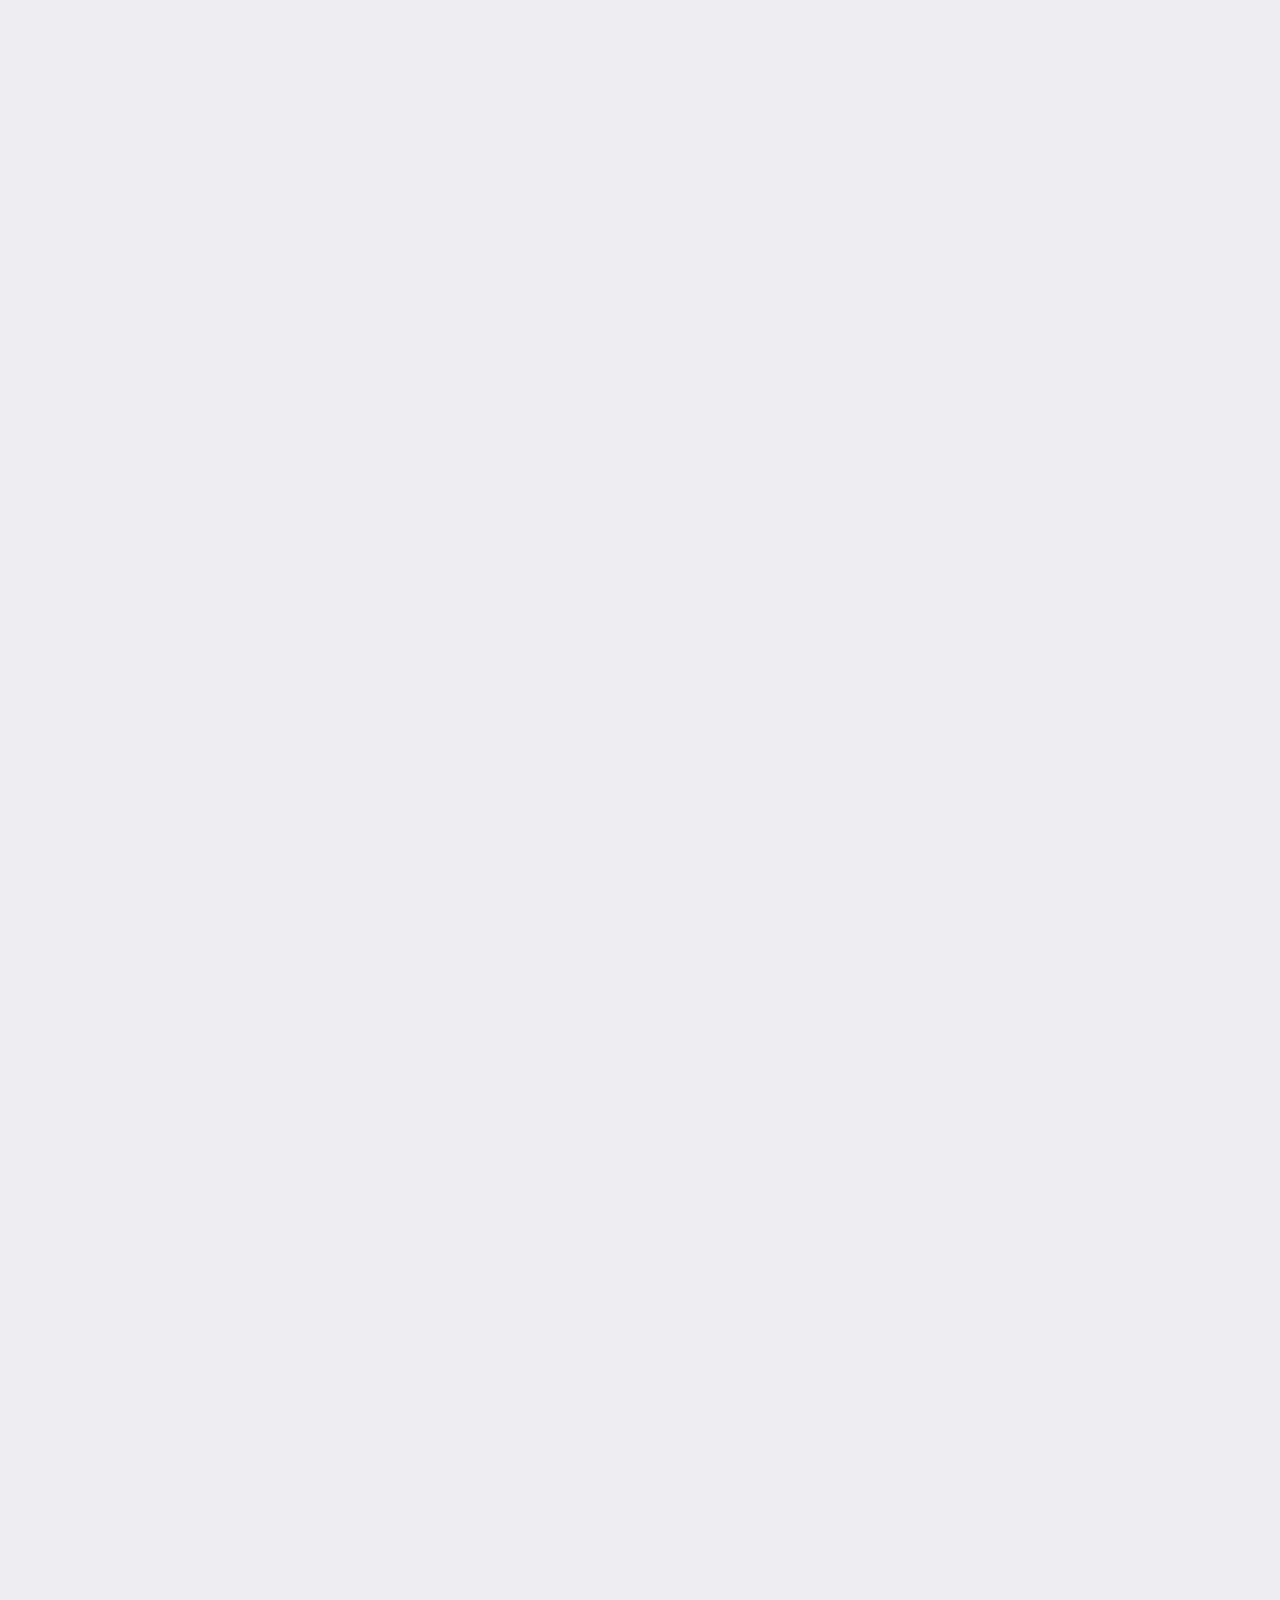
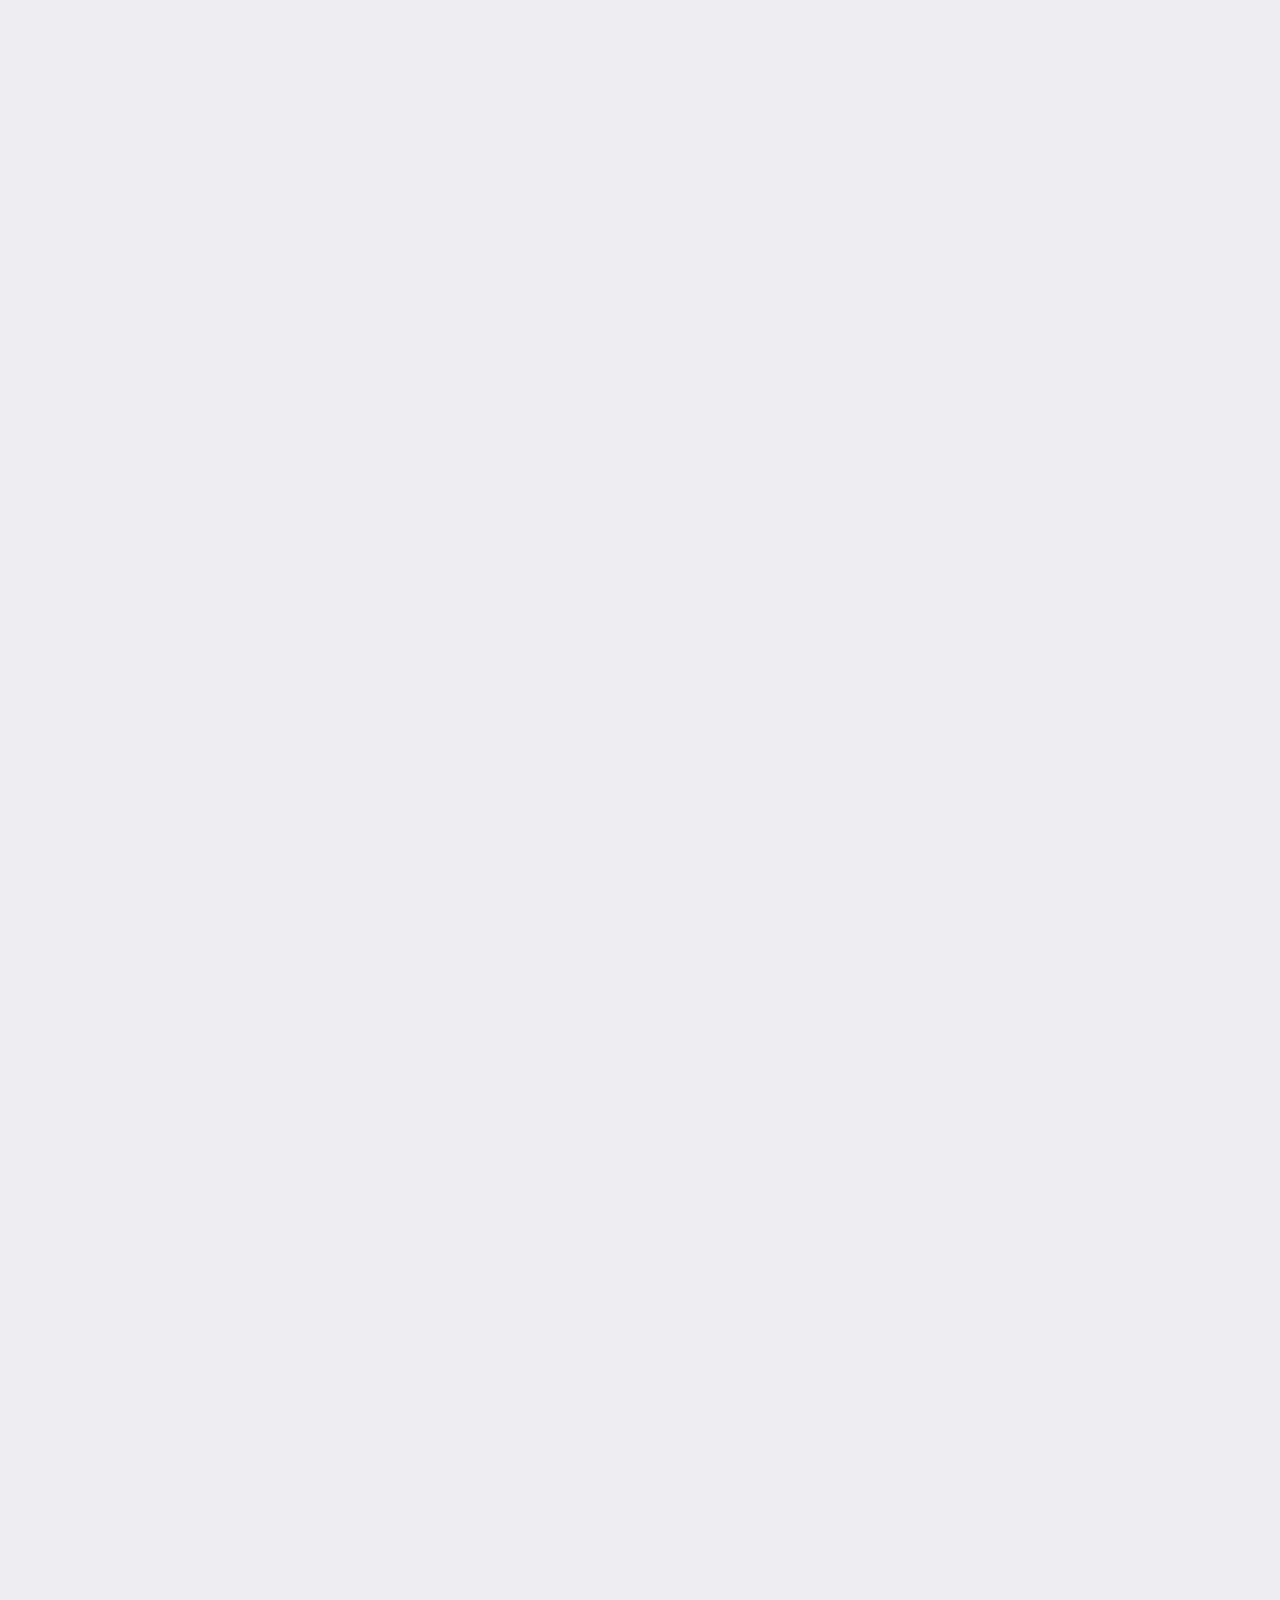
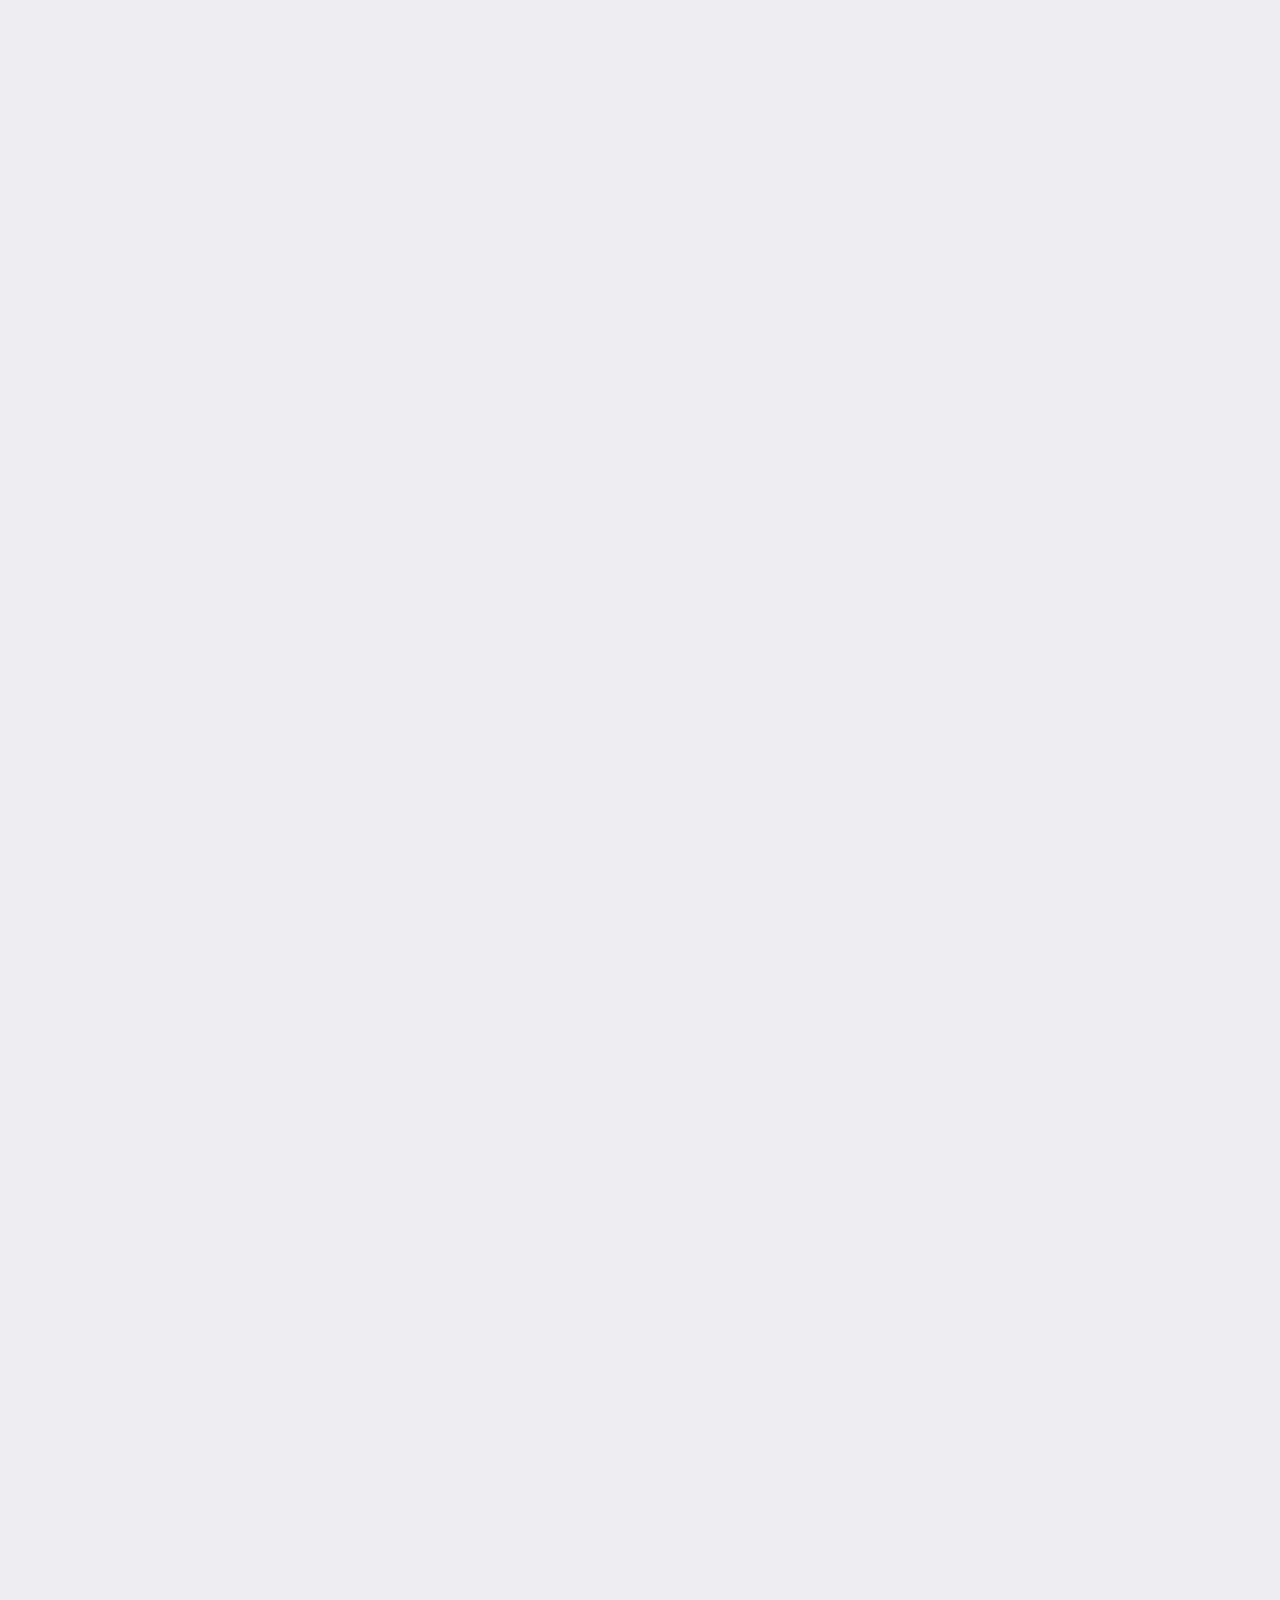
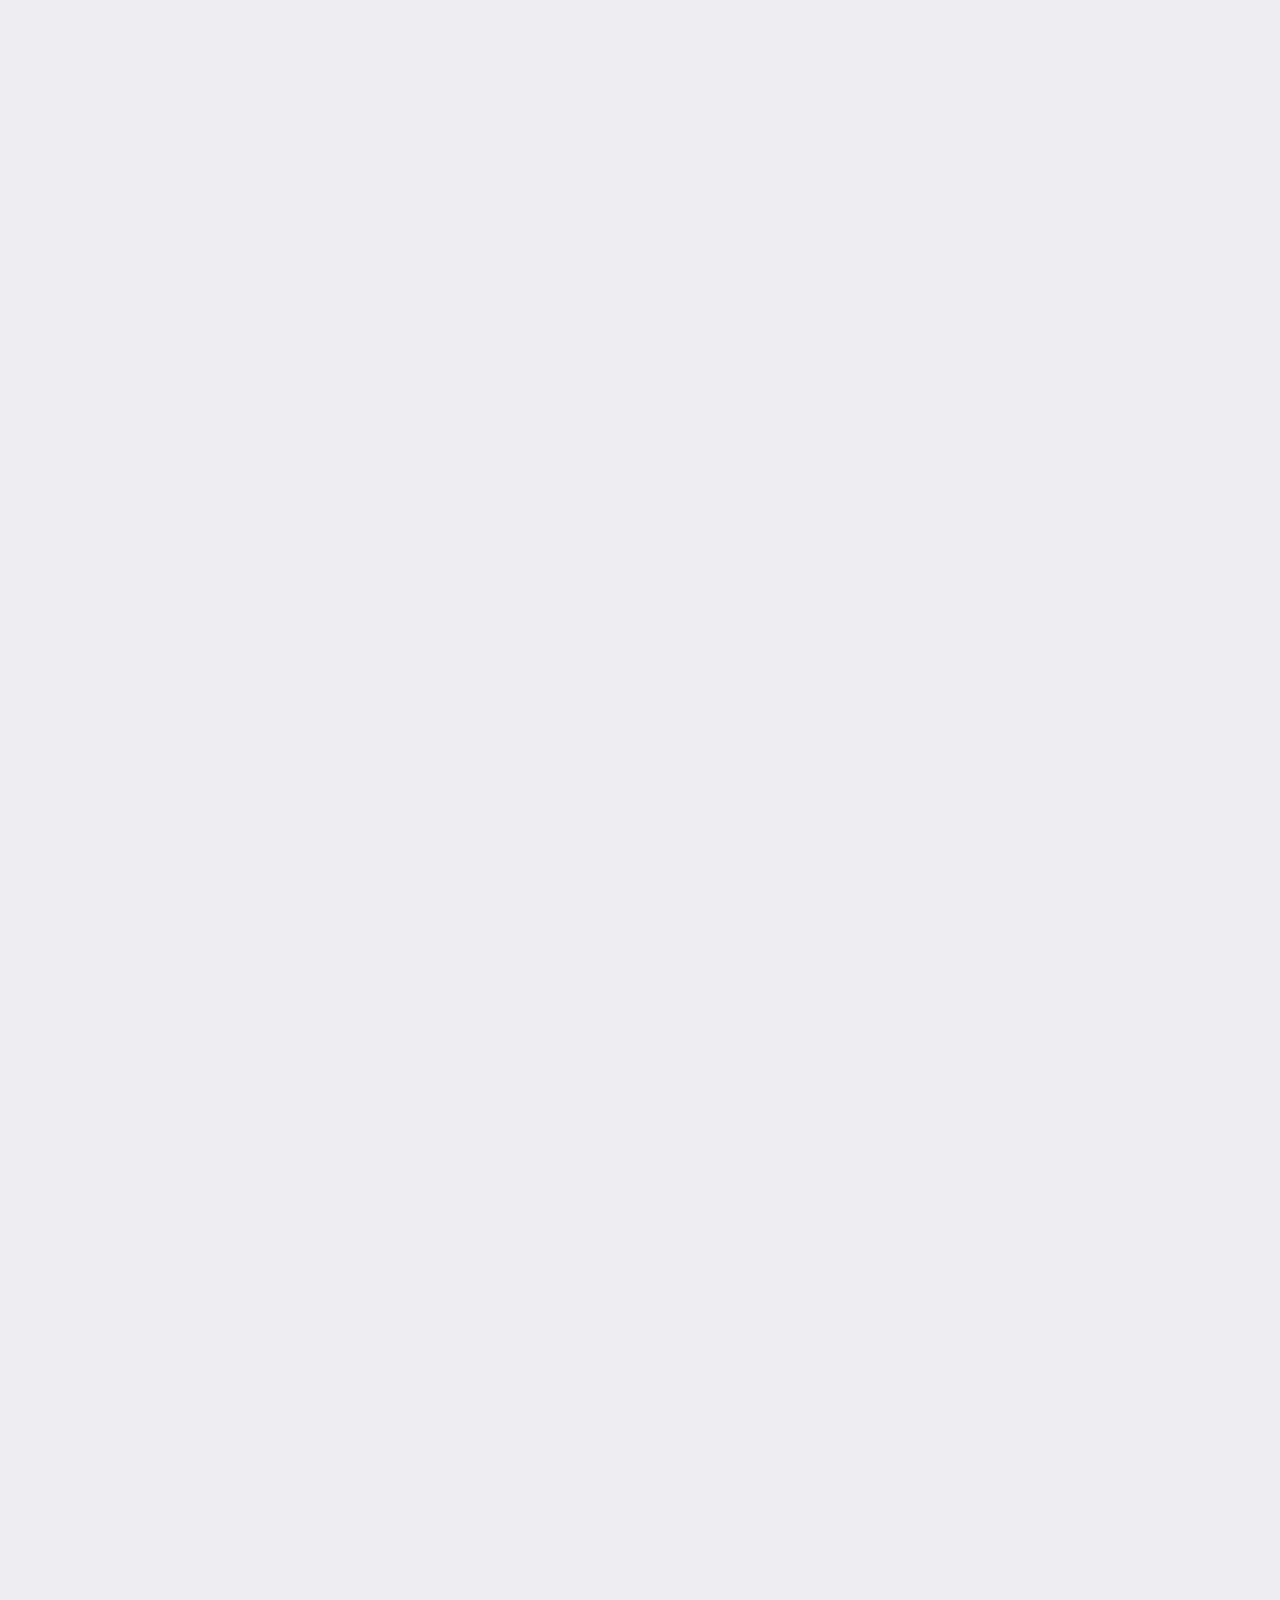
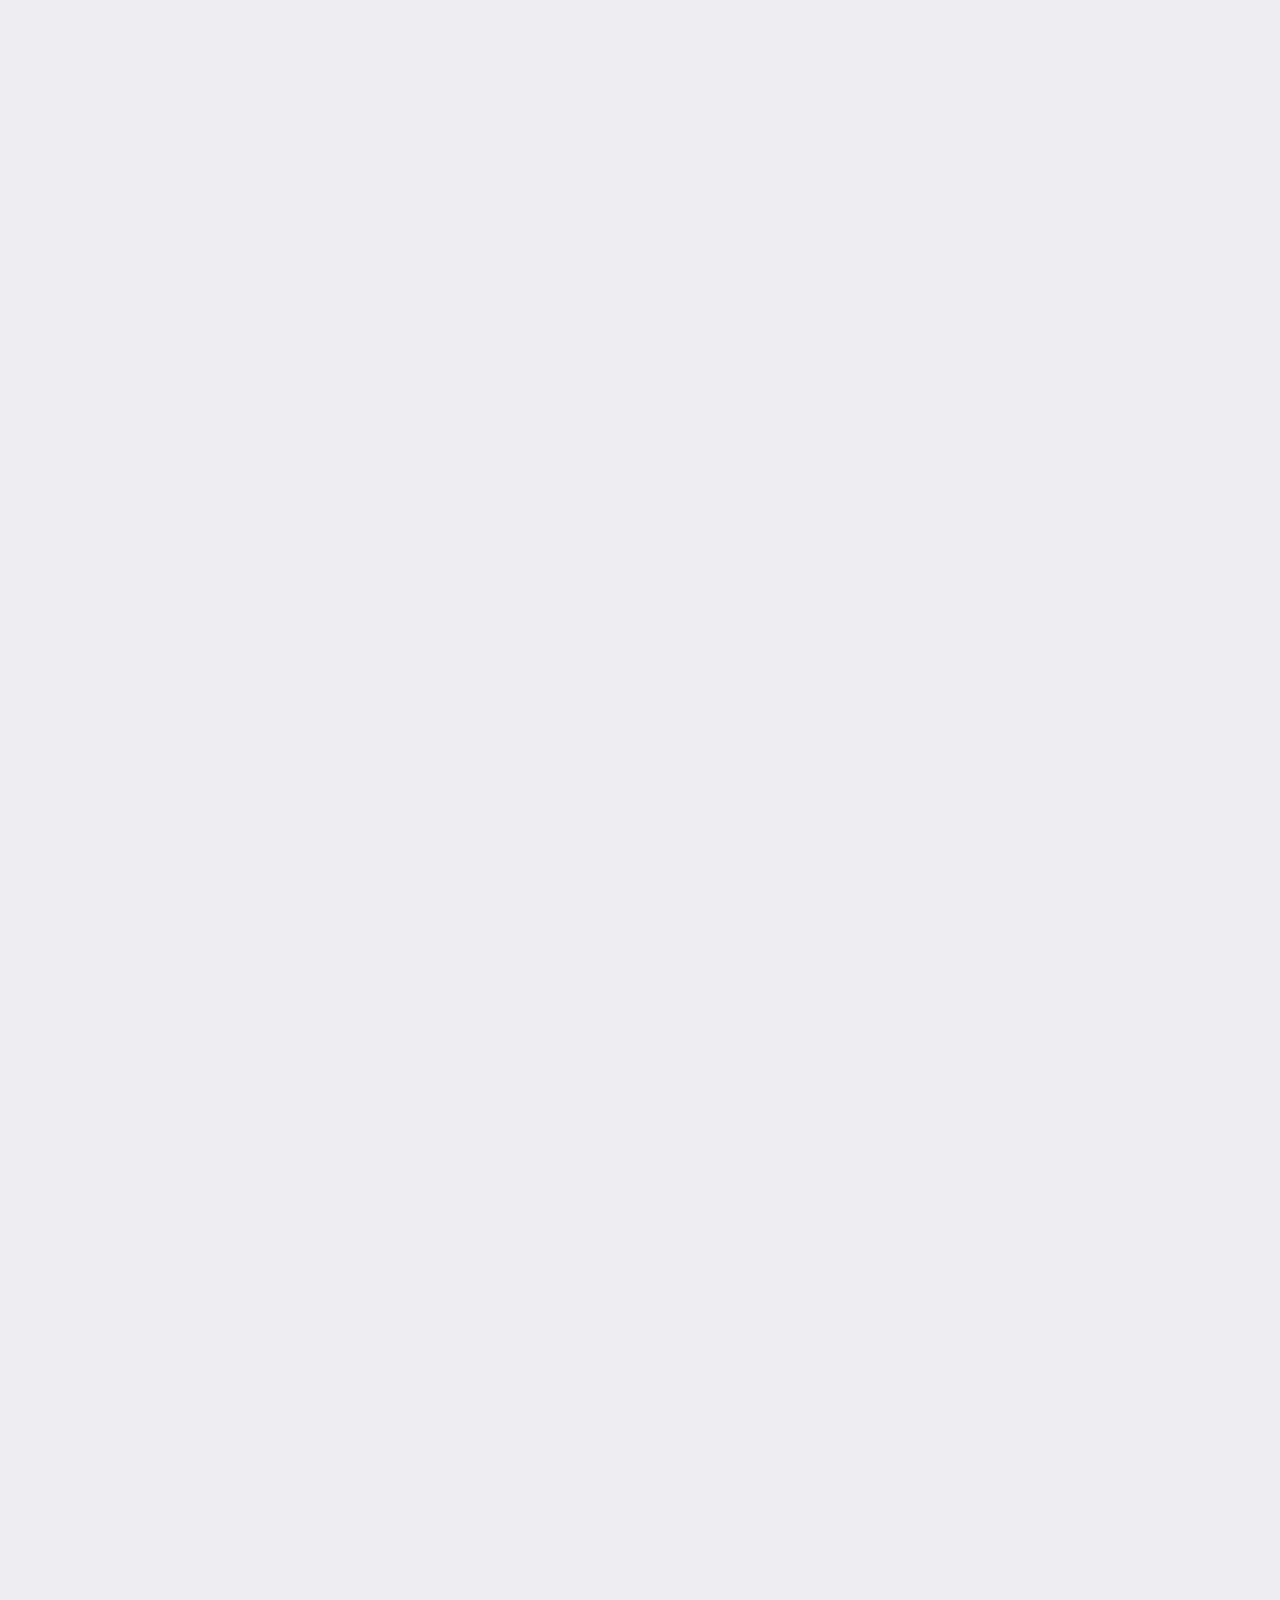
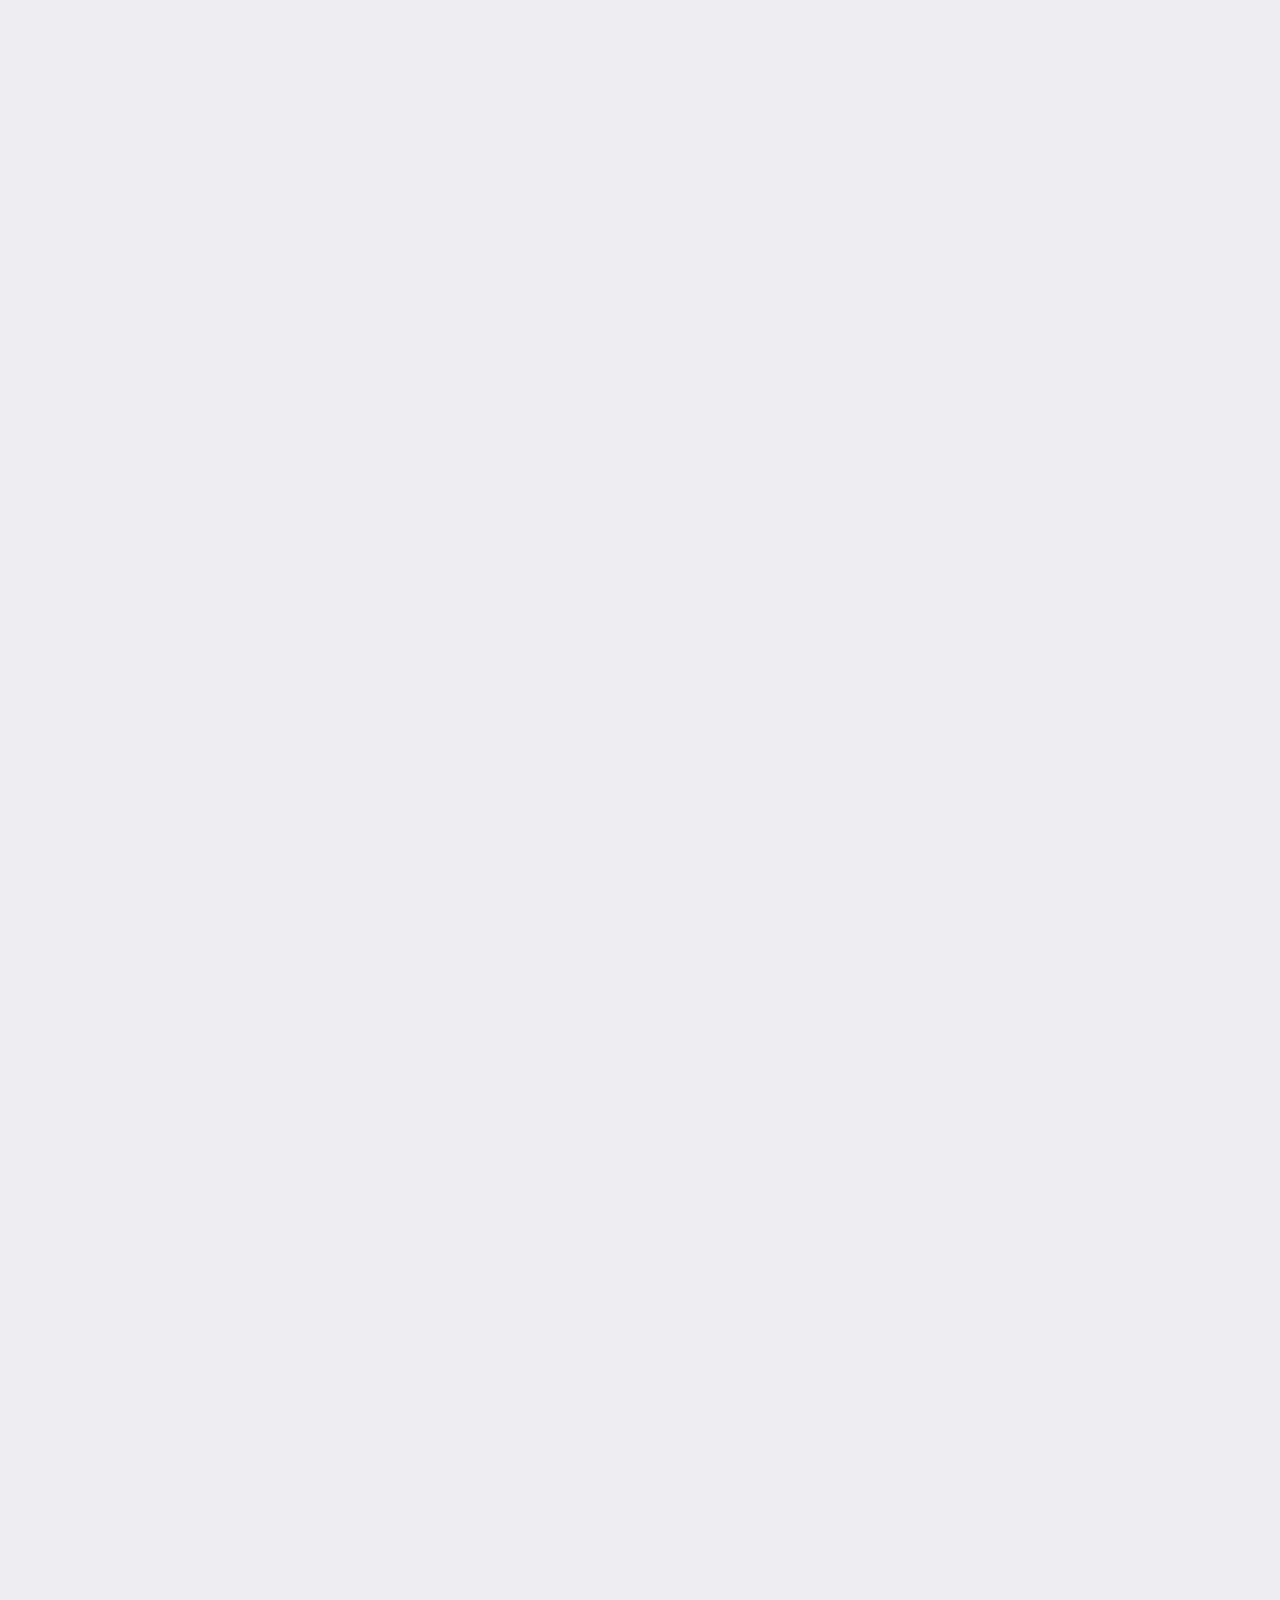
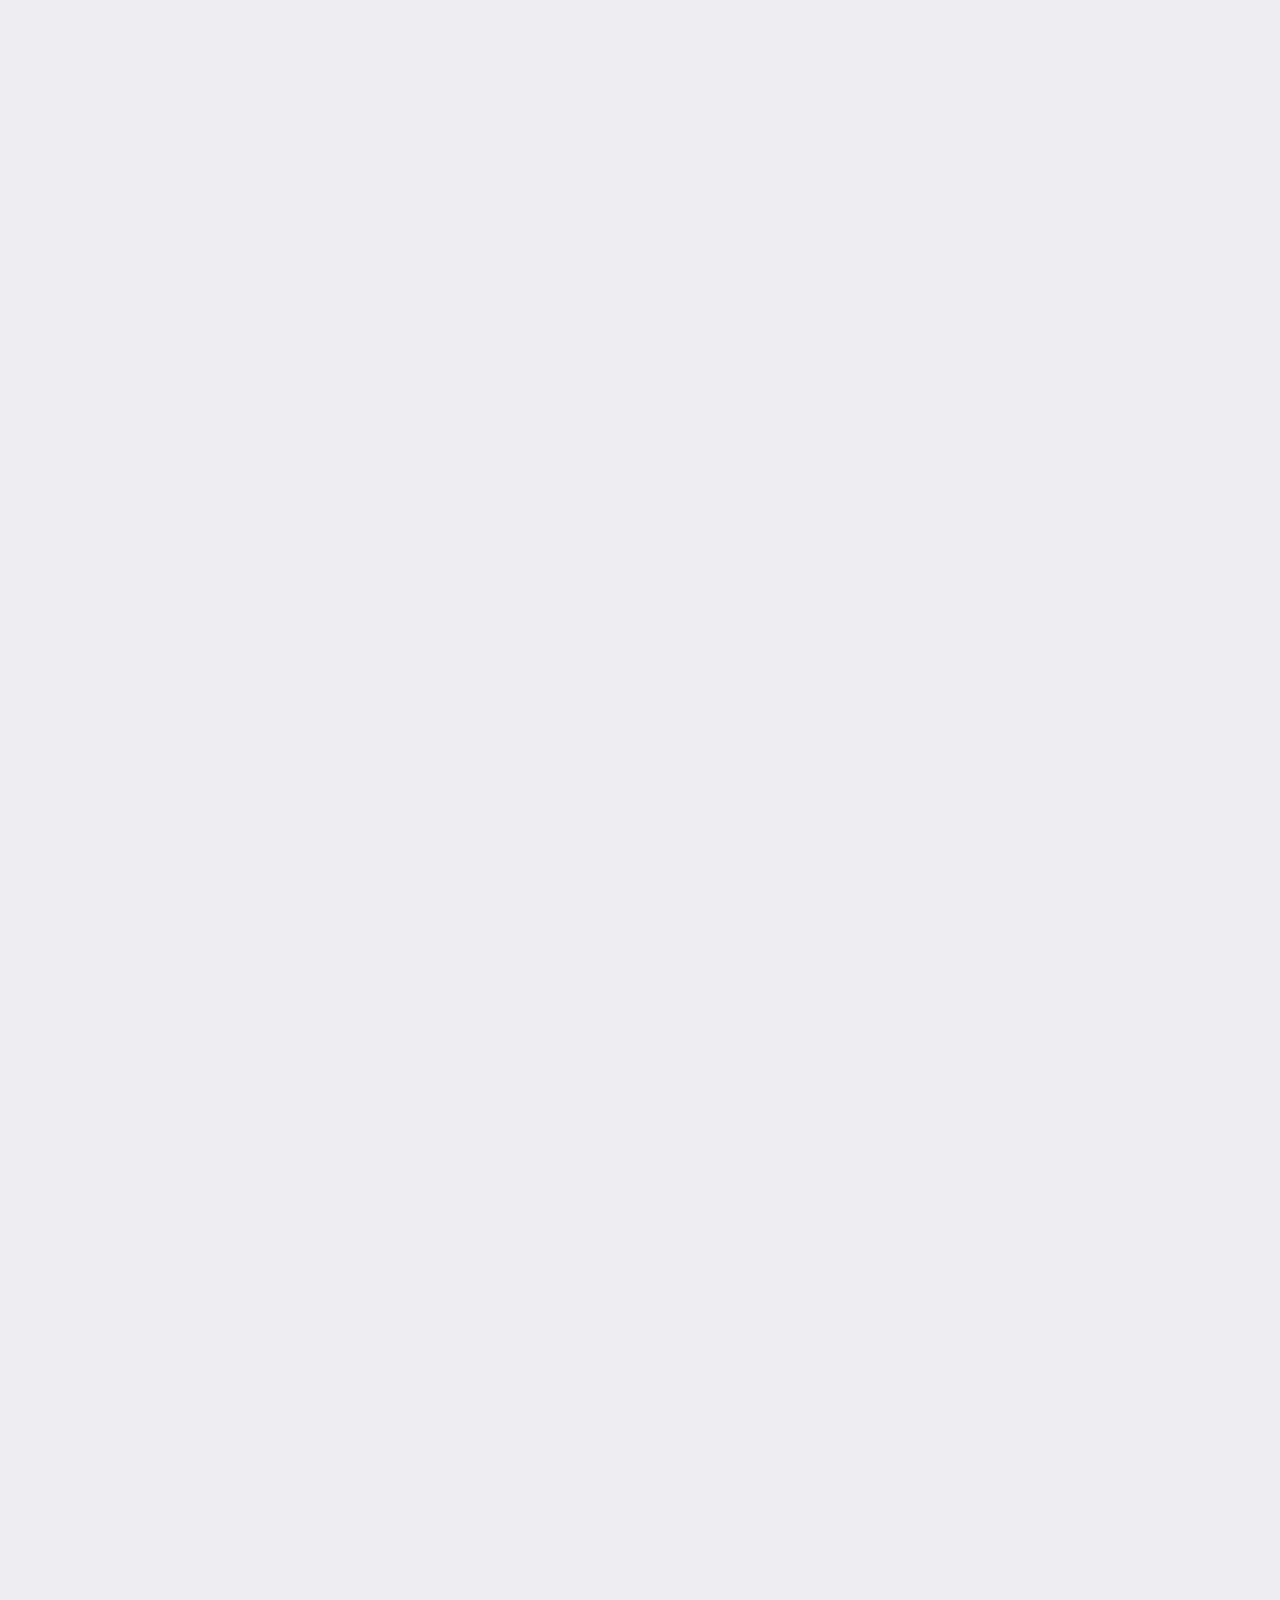
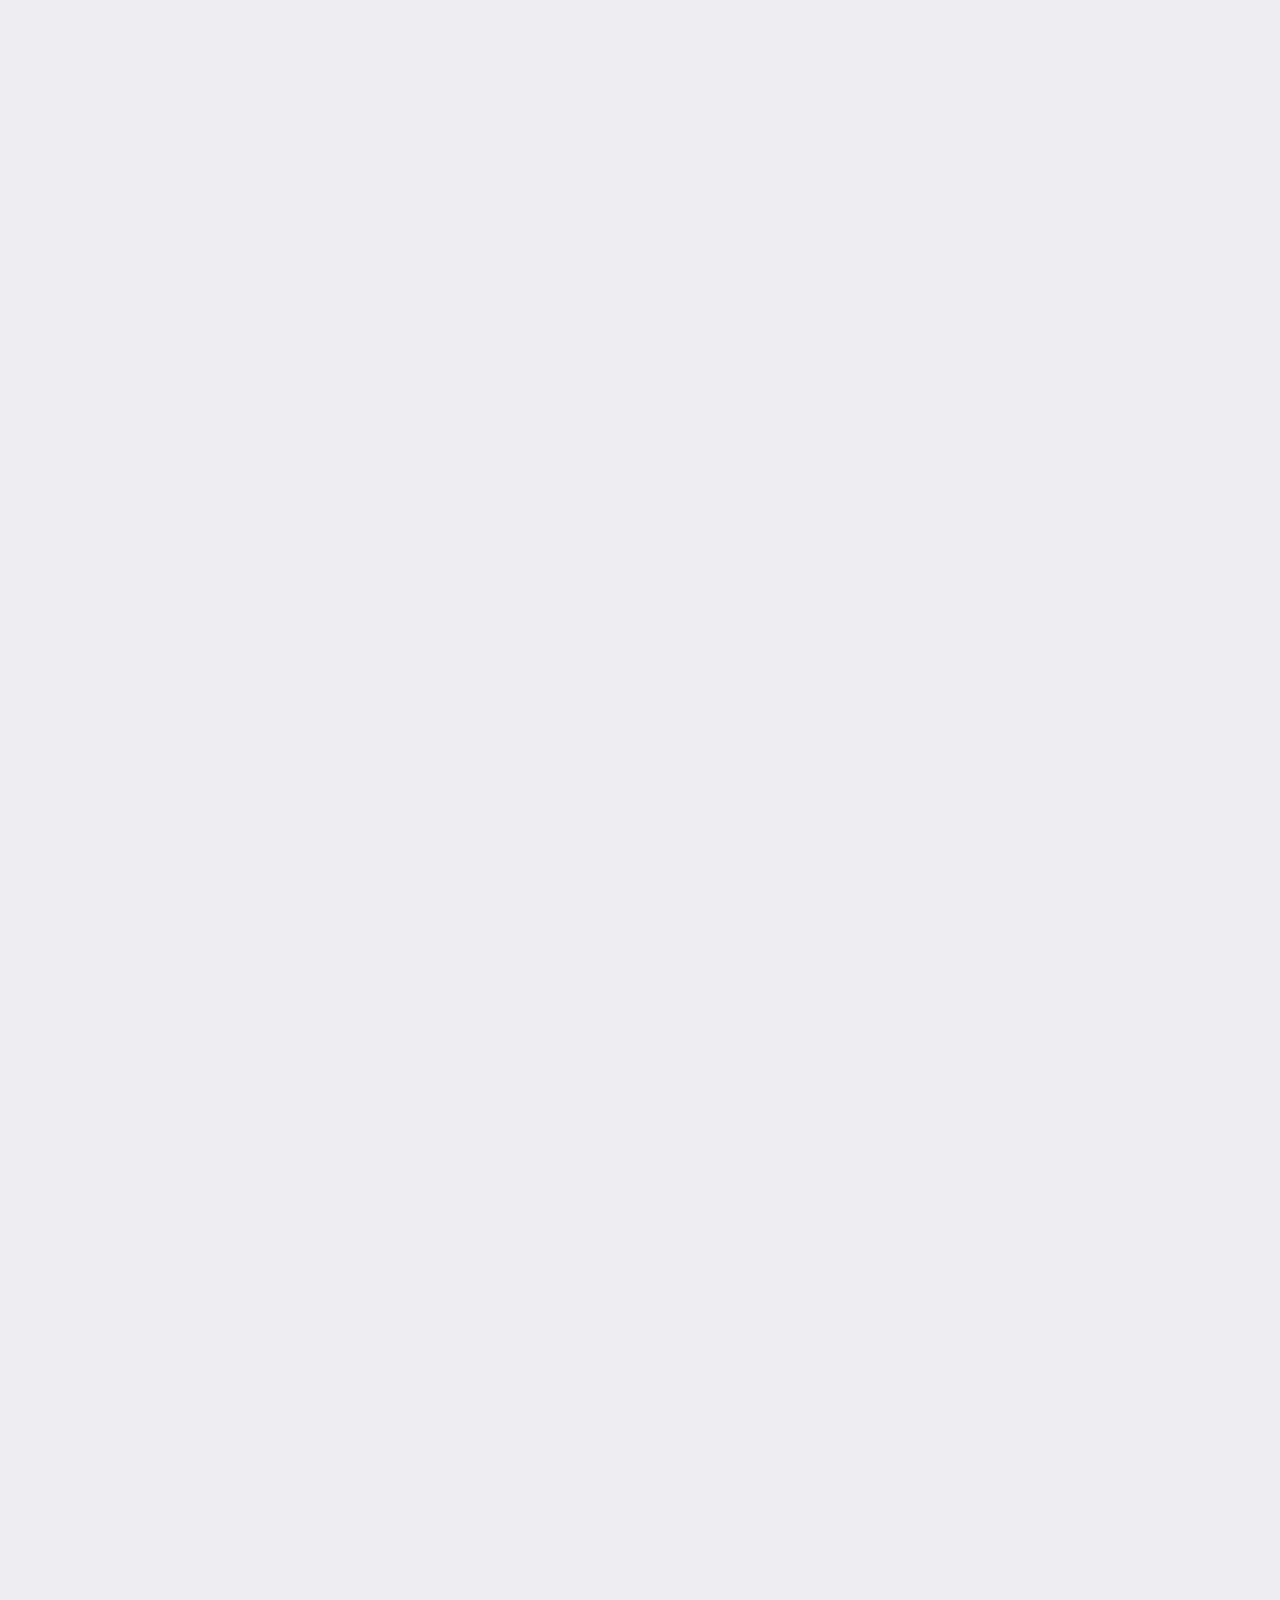
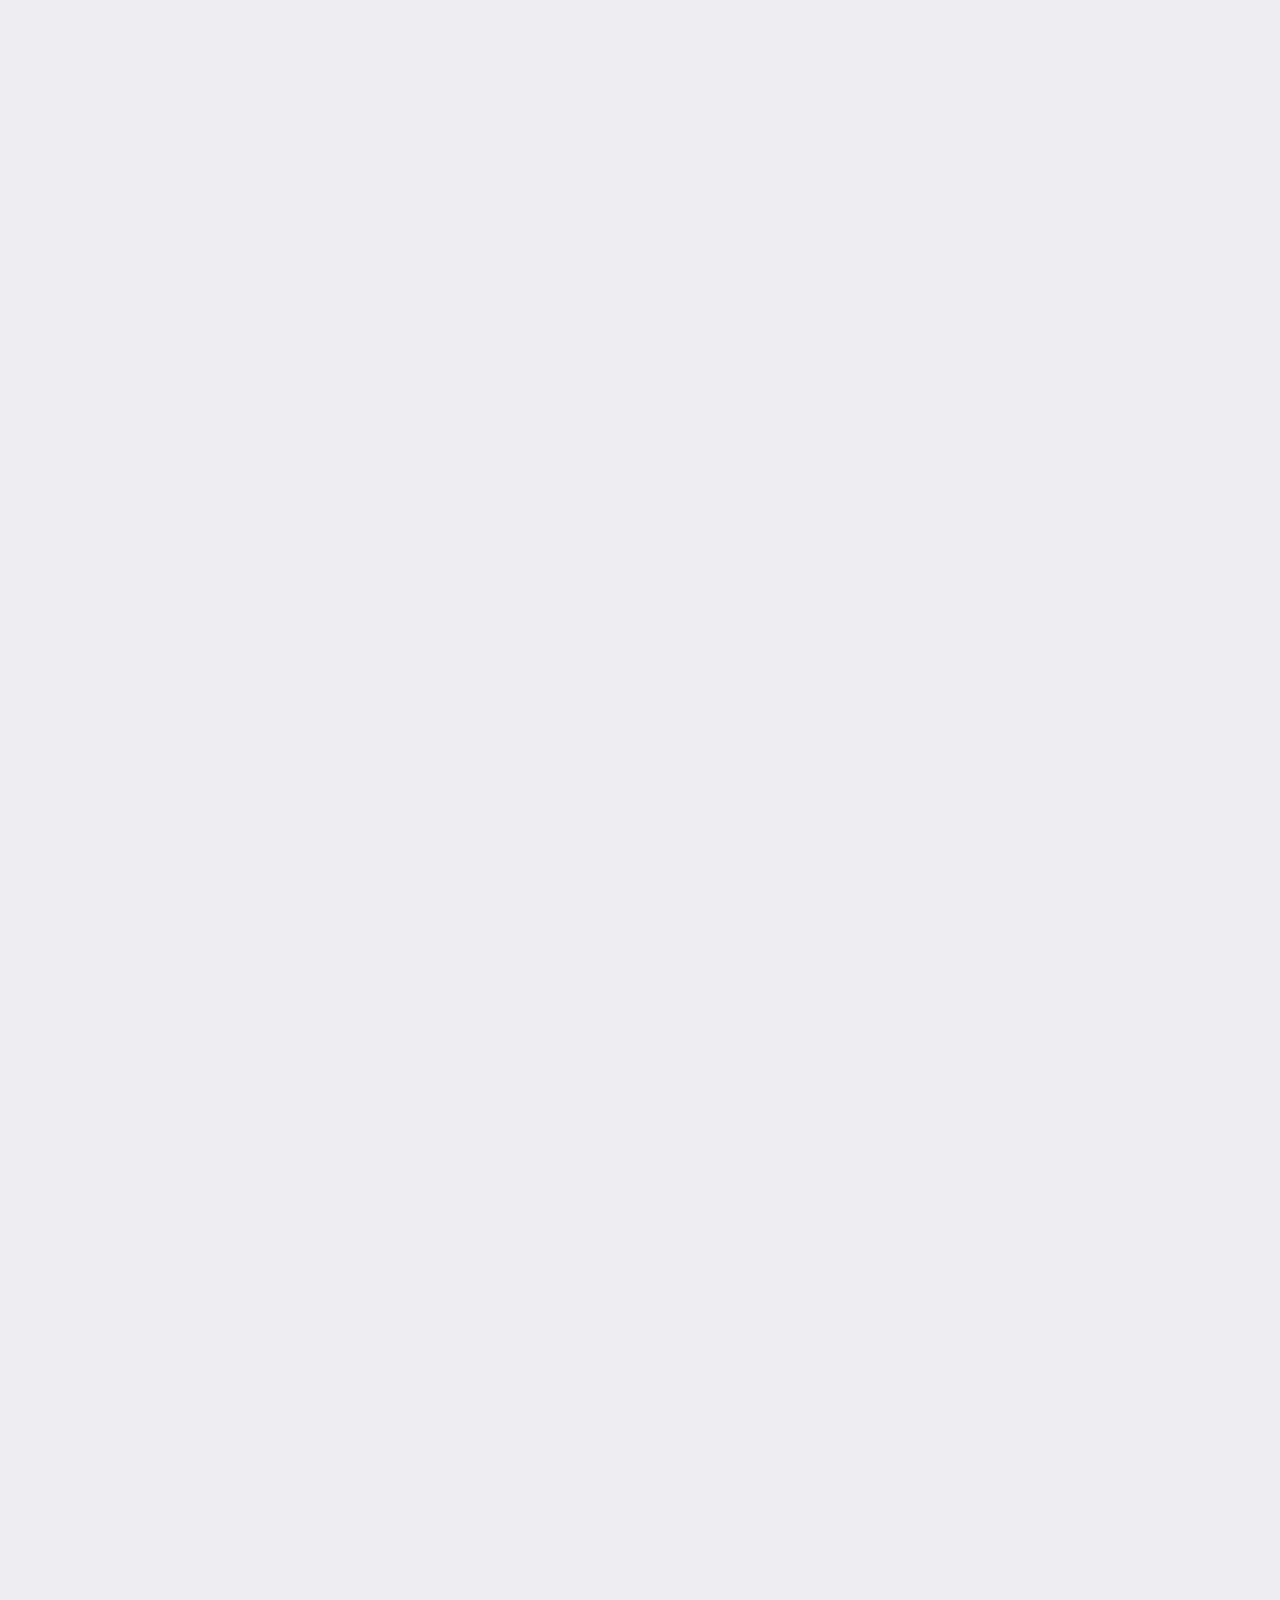
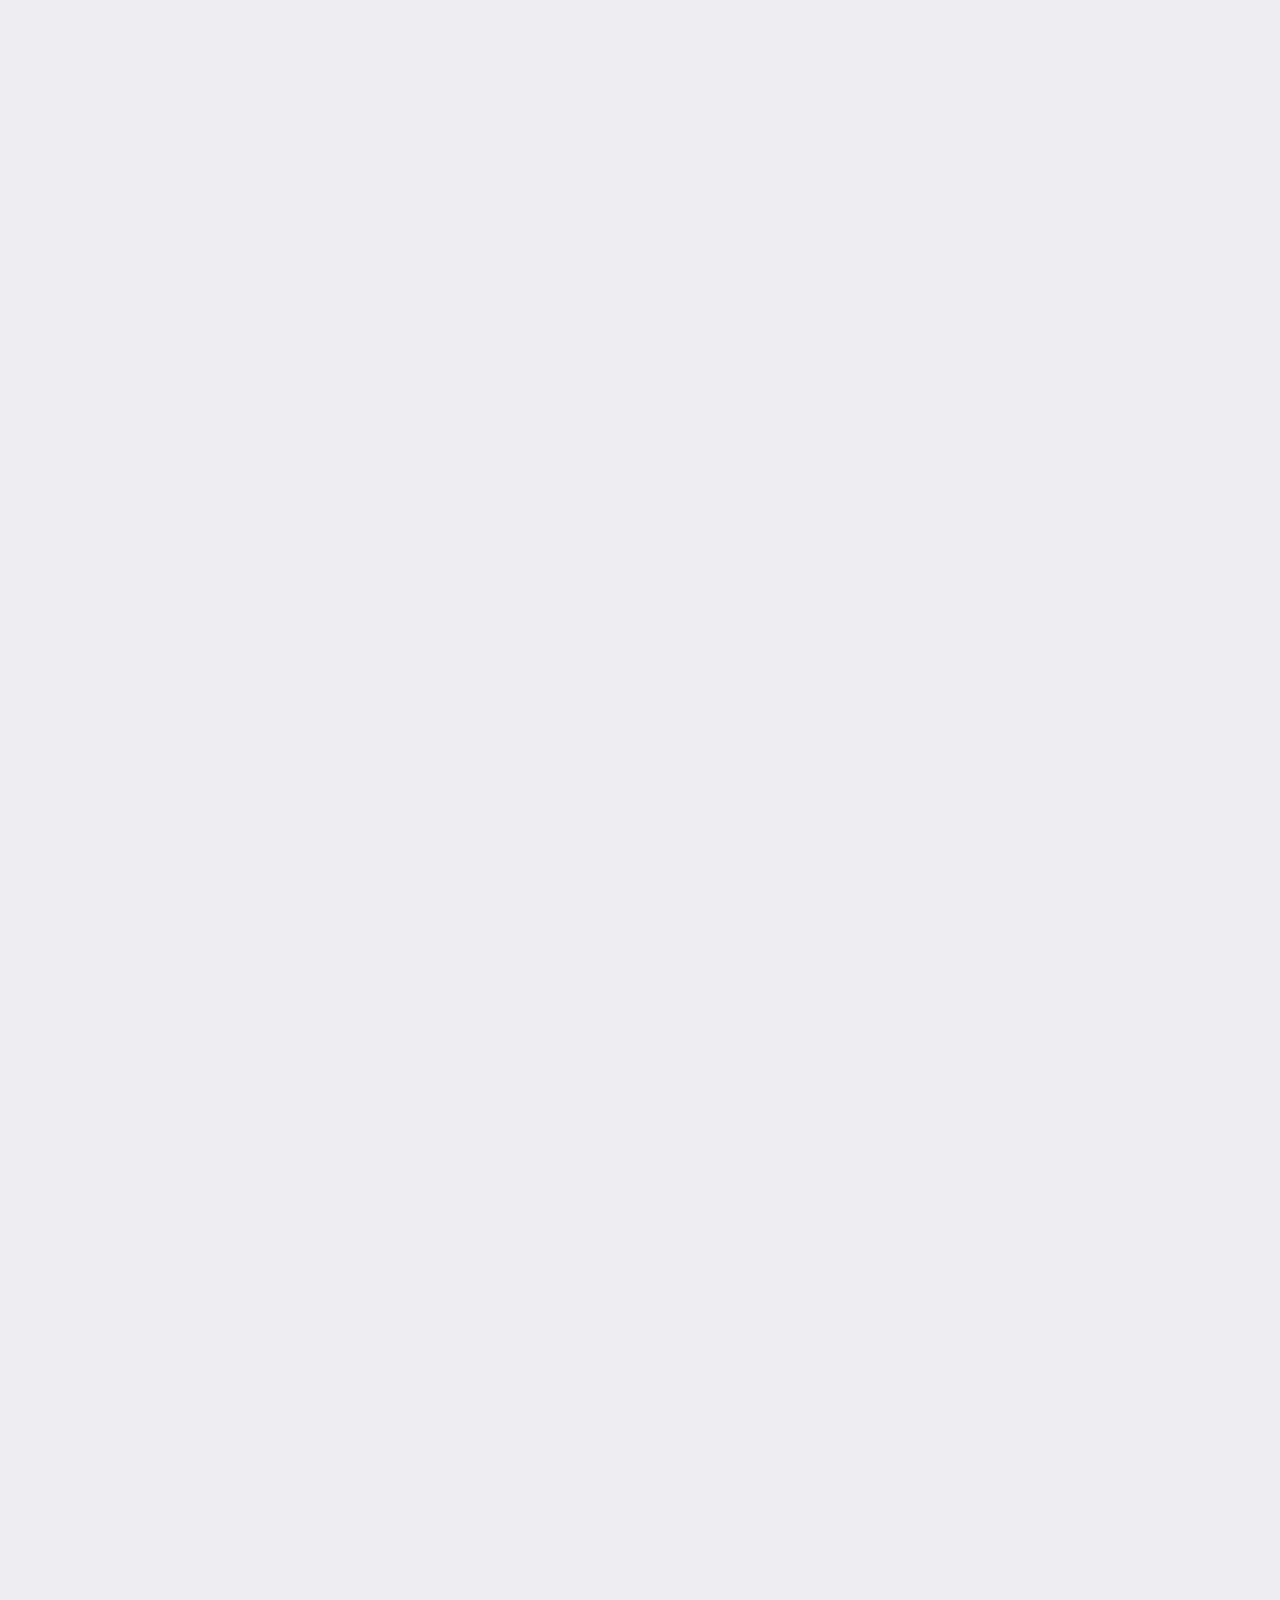
==== commit d57676be: "first commit" ====
--- a/index.html
+++ b/index.html
@@ -8,7 +8,7 @@
     <meta name="robots" content="all">
     <meta name="author" content="Buzzworthy Studio">
     <meta name="description"
-        content="Buzzworthy is an enthusiastic, dedicated team of talented individuals with diverse backgrounds and deep expertise in design, development and marketing">
+        content=" ">
     <meta property="og:type" content="website">
     <meta property="og:url" content="/">
     <meta property="og:title" content="Buzzworthy Studio — Creative websites that convert">
@@ -21,10 +21,13 @@
 
     <link rel="preconnect" href="https://fonts.googleapis.com">
     <link rel="preconnect" href="https://fonts.gstatic.com" crossorigin>
+    <link href="https://cdn.jsdelivr.net/npm/bootstrap@5.0.2/dist/css/bootstrap.min.css" rel="stylesheet"
+        integrity="sha384-EVSTQN3/azprG1Anm3QDgpJLIm9Nao0Yz1ztcQTwFspd3yD65VohhpuuCOmLASjC" crossorigin="anonymous">
+
     <link
         href="https://fonts.googleapis.com/css2?family=Big+Shoulders+Display:wght@100..900&family=Cabin:ital,wght@0,400..700;1,400..700&family=DM+Sans:ital,opsz,wght@0,9..40,100..1000;1,9..40,100..1000&family=Inter:ital,opsz,wght@0,14..32,100..900;1,14..32,100..900&family=Manrope:wght@200..800&family=Montserrat:ital,wght@0,100..900;1,100..900&family=Poppins:ital,wght@0,100;0,200;0,300;0,400;0,500;0,600;0,700;0,800;0,900;1,100;1,200;1,300;1,400;1,500;1,600;1,700;1,800;1,900&family=Roboto:ital,wght@0,100;0,300;0,400;0,500;0,700;0,900;1,100;1,300;1,400;1,500;1,700;1,900&family=Work+Sans:ital,wght@0,100..900;1,100..900&display=swap"
         rel="stylesheet">
-    <title>Buzzworthy Studio - Creative websites that convert</title>
+    <title>DEV-PICKLES</title>
     <link rel="preload" href="css/normalize.css" as="style" onload="this.onload=null;this.rel='stylesheet'">
     <!-- <link rel="stylesheet" href="https://buzzworthystudio.com/dist/css/normalize.css"> -->
     <link rel="preload" href="css/main.css" as="style" onload="this.onload=null;this.rel='stylesheet'">
@@ -75,7 +78,7 @@
             <span>LOADING </span>
         </div>
     </div>
-    <div id="hamburger">
+    <div id="hamburger" style="display: none;">
         <svg width="30" height="61" viewBox="0 0 30 61" fill="none" xmlns="http://www.w3.org/2000/svg">
             <g clip-path="url(#clip0_1490_325)">
                 <path class="lineA" d="M5.07849 11V60" stroke="#EEEEF2" stroke-width="2" />
@@ -91,7 +94,7 @@
         </svg>
     </div>
     <a href="#" id="logo" class="nav-link" aria-label="Get back to the home page">
-       <img src="images/logo.png" alt="">
+        <img src="images/logo.png" alt="">
     </a>
     <!-- MENU -->
     <div id="menu-slide">
@@ -137,7 +140,7 @@
             <div class="social bs-12">
                 <a href="https://www.linkedin.com/company/buzzworthystudio/" target="_blank" class="text-link"
                     aria-label="Linkedin">Linkedin</a>
-                <a href="https://www.instagram.com/buzzworthy.studio/" target="_blank" class="text-link"
+                <a href="https://www.instagram.com/" target="_blank" class="text-link"
                     aria-label="Instagram">Instagram</a>
                 <a href="https://twitter.com/getbuzzworthy" target="_blank" class="text-link"
                     aria-label="Twitter">Twitter</a>
@@ -162,7 +165,7 @@
     </div>
     <!-- AJAX CONTENT HOLDER -->
     <main id="smooth-wrapper">
-        <a href="../contact" id="fixed-cta" title="Contact us">
+        <a href="#" id="fixed-cta" title="Contact us">
             <i></i>
             <span>
                 <svg viewBox="0 0 26 26" fill="none" xmlns="http://www.w3.org/2000/svg">
@@ -183,18 +186,7 @@
                         fill="white" />
                 </svg>
             </span>
-            <svg id="pencil" width="80" height="80" viewBox="0 0 80 80" fill="none" xmlns="http://www.w3.org/2000/svg">
-                <path class="handle-a" fill-rule="evenodd" clip-rule="evenodd"
-                    d="M12.2601 16.0778C12.1641 16.1738 12.2321 16.3379 12.3679 16.3379V16.3379C12.4073 16.3379 12.4452 16.3226 12.4736 16.2953L14.9293 13.9292L17.3586 11.4999C17.4027 11.4558 17.4215 11.3924 17.4085 11.3314V11.3314C17.3781 11.1886 17.2015 11.1364 17.0983 11.2396L12.2601 16.0778Z"
-                    stroke="white" stroke-width="2" />
-                <path class="tip-a" fill-rule="evenodd" clip-rule="evenodd"
-                    d="M14.9293 13.9292L12.5735 15.5735L16.5735 11.5735L14.9293 13.9292Z" fill="white" />
-                <path class="handle-b" fill-rule="evenodd" clip-rule="evenodd"
-                    d="M27.4142 29.9237C26.6332 30.7047 26.6332 31.9711 27.4142 32.7521L43.5938 48.9316C43.8613 49.1992 44.1993 49.3854 44.5684 49.4685L50.8933 50.8933L49.4685 44.5685C49.3854 44.1993 49.1992 43.8613 48.9316 43.5938L32.7521 27.4142C31.971 26.6332 30.7047 26.6332 29.9237 27.4142L27.4142 29.9237Z"
-                    stroke="white" stroke-width="2" />
-                <path class="tip-b" fill-rule="evenodd" clip-rule="evenodd"
-                    d="M49.7919 50.1349L45 49L49 45L49.7919 50.1349Z" fill="white" />
-            </svg>
+            <img src="images/pencil.png" alt="">
         </a>
         <!-- PATTERN BG -->
         <div class="scrollPattern">
@@ -251,6 +243,7 @@
                         <div>
                             <span class="hero-split chars xs-center creative">Creative</span>
                             <span class="hero-split chars  xs-center creative">Web</span>
+                            <span class="p-r">Web</span>
                         </div>
                         <div class="text-end">
                             <span class="hero-split chars red">Web</span>
@@ -261,34 +254,48 @@
                         <a class="button1" href="../work/sling-shot">
                             <span class="link-bg"></span>
                             <span class="">get started</span>
-                           
-                           
+
+
                         </a>
                     </div>
                     <div class="scroll-to hero-in" data-scroll="intro">
                         <div class="bs-tech faded scroll">scroll down</div>
                     </div>
-                   
+
                 </div>
             </section>
             <!-- intro about -->
             <section id="intro" class="hero-intro grid-inner xl-top-2 xs-top-2 bs-grid xs-wrap">
-                <div class="bs-xl-2 bs-xs-7">
+                <!-- <div class="bs-xl-2 bs-xs-7">
                     <h2 class="section-title"><i class="circle-tag"></i><i class="circle-tag"></i>About</h2>
-                </div>
+                </div> -->
                 <div class="bs-xl-4 bs-xs-16 bs-xl-os-1 bs-xs-os-0 xs-top-1">
-                    <p class="split lines xl-bottom-3 xs-bottom-2 upper"> With a decade of experience under our belts,
-                        Buzzworthy has become a world - renowned studio </p>
+
                 </div>
                 <div class="bs-xl-os-1 bs-xl-10 bs-sm-os-6 bs-sm-12 bs-xs-os-0 bs-xs-22 bs-xs-os-0">
-                    <p class="bs-60 split lines xl-bottom-4 xs-bottom-2 upper"> delivering innovative design and
-                        development with impactful digital marketing campaigns that catapult brands forward. </p>
-                    <a href="../studio" class="arrow-link al-hover bs-tech"><i><img
+                    <p class=" split lines xl-bottom-4 xs-bottom-2 upper about1"> delivering
+                        innovative design
+                        and development
+                        with impactful
+                        digital marketing </p>
+                    <br>
+                    <div class="row">
+                        <div class="col-md-5 offset-md-5">
+                            <p class="split lines xl-bottom-3 xs-bottom-2 upper sm-text"> Lorem ipsum dolor sit amet,
+                                consectetur adipiscing elit, sed do eiusmod tempor incididunt ut labore et dolore. </p>
+                        </div>
+                    </div>
+
+                    <!-- <a href="../studio" class="arrow-link al-hover bs-tech"><i><img
                                 src="https://buzzworthystudio.com/img/svg/arrow-link.svg"
                                 alt="line arrow icon"></i>ABOUT US</a>
                     <a href="../services" class="arrow-link al-hover bs-tech"><i><img
                                 src="https://buzzworthystudio.com/img/svg/arrow-link.svg"
-                                alt="line arrow icon"></i>Services</a>
+                                alt="line arrow icon"></i>Services</a> -->
+                </div>
+
+                <div class="">
+                    <img src="images/image2.png" alt="">
                 </div>
             </section>
             <!-- WORK SECTION -->
@@ -308,7 +315,7 @@
                     <div class="bs-grid xs-wrap">
                         <div class="bs-xl-7 bs-xs-22">
                             <h2 class="section-title"><i class="circle-tag"></i><i class="circle-tag"></i>Projects</h2>
-                            <h3 class="bs-160 upper xl-top-1 split chars">Recent work<i class="dot view"></i></h3>
+                            <h3 class=" xl-top-1 split chars recent-work">Recent work<i class="dot view"></i></h3>
                             <article class="bs-xl-7 bs-xs-22 xl-top-2 xs-top-1" data-speed=".95">
                                 <a href="../work/sling-shot">
                                     <figure>
@@ -320,11 +327,11 @@
                                                         fill="black" />
                                                 </mask>
                                                 <image width="100%" height="100%" mask="url(#imgMask1)"
-                                                    href="https://images.prismic.io/buzzworthy/Zh1nmTjCgu4jz1Og_thumb-ssi-2x.webp?auto=format%2Ccompress&amp;rect=0%2C0%2C1320%2C1320&amp;w=1320&amp;h=1320&amp;q=90&amp;w=660&amp;h=660" />
+                                                    href="images/2.png" />
                                             </svg>
                                         </i>
                                     </figure>
-                                    <h2 class="thumb-title bs-14 upper FontBody">Sling Shot Intergalactic</h2>
+                                    <h2 class="positive">O Positive Films</h2>
                                 </a>
                             </article>
                         </div>
@@ -339,11 +346,11 @@
                                                     fill="black" />
                                             </mask>
                                             <image width="100%" height="100%" mask="url(#imgMask2)"
-                                                href="https://images.prismic.io/buzzworthy/Zh1nmDjCgu4jz1Of_thumb-op-2x.jpg?auto=format%2Ccompress&amp;rect=0%2C0%2C1320%2C1320&amp;w=1320&amp;h=1320&amp;q=90&amp;w=660&amp;h=660" />
+                                                href="images/1.png" />
                                         </svg>
                                     </i>
                                 </figure>
-                                <h2 class="thumb-title bs-14 upper FontBody">O Positive Films</h2>
+                                <h2 class=" positive">O Positive Films</h2>
                             </a>
                         </article>
                     </div>
@@ -359,11 +366,11 @@
                                                     fill="black" />
                                             </mask>
                                             <image width="100%" height="100%" mask="url(#imgMask3)"
-                                                href="https://images.prismic.io/buzzworthy/Zh1nmjjCgu4jz1Oh_thumb-va-2x.webp?auto=format%2Ccompress&amp;rect=0%2C0%2C1320%2C1320&amp;w=1320&amp;h=1320&amp;q=90&amp;w=660&amp;h=660" />
+                                                href="images/3.png" />
                                         </svg>
                                     </i>
                                 </figure>
-                                <h2 class="thumb-title bs-14 upper FontBody">Valaclava</h2>
+                                <h2 class="positive">O Positive Films</h2>
                             </a>
                         </article>
                         <article class="bs-xl-6 bs-xl-os-2 bs-xs-22 bs-xs-os-0 xl-top-6 xs-top-1" data-speed="1.05">
@@ -377,20 +384,23 @@
                                                     fill="black" />
                                             </mask>
                                             <image width="100%" height="100%" mask="url(#imgMask4)"
-                                                href="https://images.prismic.io/buzzworthy/Zh1nlTjCgu4jz1Oc_thumb-hy-2x.webp?auto=format%2Ccompress&amp;rect=0%2C0%2C1320%2C1320&amp;w=1320&amp;h=1320&amp;q=90&amp;w=660&amp;h=660" />
+                                                href="images/4.png" />
                                         </svg>
                                     </i>
                                 </figure>
-                                <h2 class="thumb-title bs-14 upper FontBody">Hoboken Yogi</h2>
+                                <h2 class="positive">O Positive Films</h2>
                             </a>
                         </article>
                     </div>
                 </div>
             </section>
-            <div class="bs-xl-6 bs-xl-os-15 bs-xs-22 bs-xs-os-1 view xl-top-4 xl-bottom-2 xs-top-2">
-                <a href="../work/" class="arrow-link al-hover bs-tech"><i><img
-                            src="https://buzzworthystudio.com/img/svg/arrow-link.svg" alt="line arrow icon"></i>View all
-                    work</a>
+            <div class="text-center">
+                <div class="button2">
+                    <a href="../work/" class="arrow-link al-hover bs-tech"><i><img
+                                src="https://buzzworthystudio.com/img/svg/arrow-link.svg" alt="line arrow icon"></i>View
+                        all
+                        works
+                </div></a>
             </div>
             <!-- ATITUDE SECTION -->
             <section id="attitude" class="xs-top-3">
@@ -479,20 +489,22 @@
                             <h2 class="section-title"><i class="circle-tag"></i><i class="circle-tag"></i>True
                                 partnership</h2>
                         </div>
-                        <p class="sm-top-1 split lines">At Buzzworthy, our goal is to exceed expectations and build
+                        <p class="sm-top-1 split lines">At Dev pickle, our goal is to exceed expectations and build
                             lasting partnerships. Through open communication, trust, and shared aspirations, we
                             establish relationships built on mutual respect, fostering collaborative journeys toward
                             greatness.</p>
                     </div>
                     <div class="bs-xl-8 bs-xl-os-3 bs-sm-os-2 bs-xs-22 bs-xs-os-0">
-                        <h3 class="bs-120 upper split chars">Join the Buzzworthy Family<i class="dot view"></i></h3>
+                        <h3 class=" split chars family">Join the
+                            Dev pickle
+                            Family<i class="dot view"></i></h3>
                     </div>
                 </header>
                 <div class="client-wrap xl-top-2 xs-top-1">
                     <div class="row xs-wrap">
                         <div class="bs-xl-5 bs-xs-10">
                             <div class="client-item" data-client="1">
-                                <img src="https://images.prismic.io/buzzworthy/Zh6M4UaI3ufuUOh4_client-oa.webp?auto=format,compress"
+                                <img src="images/f1.svg"
                                     alt="Ocean agency Logo" style="width: 75px; height: auto;">
                             </div>
                         </div>
@@ -953,11 +965,11 @@
                                 <div class="bs-xl-8 bs-sm-14 bs-xs-22 right xs-center xs-top-1">
                                     <ul class="bs-14">
                                         <li>
-                                            <a href="https://www.linkedin.com/company/buzzworthystudio/" target="_blank"
+                                            <a href="https://www.linkedin.com/" target="_blank"
                                                 class="text-link" aria-label="Linkedin">Linkedin</a>
                                         </li>
                                         <li>
-                                            <a href="https://www.instagram.com/buzzworthy.studio/" target="_blank"
+                                            <a href="https://www.instagram.com/" target="_blank"
                                                 class="text-link" aria-label="Instagram">Instagram</a>
                                         </li>
                                         <li>
@@ -981,6 +993,8 @@
             </footer>
         </div>
     </main>
+
+    
     <!-- scripts -->
     <script>window.ASSETS = ["https://images.prismic.io/buzzworthy/Zh_9YPPdc1huKlPk_ssi-mood.jpg?auto=format,compress", "https://images.prismic.io/buzzworthy/Zh_9X_Pdc1huKlPj_op-mood.jpg?auto=format,compress", "https://images.prismic.io/buzzworthy/Zh_9YfPdc1huKlPl_va-mood.jpg?auto=format,compress", "https://images.prismic.io/buzzworthy/Zh_9XPPdc1huKlPg_hy-mood.jpg?auto=format,compress", "https://images.prismic.io/buzzworthy/Zh_9XvPdc1huKlPi_oa-mood.jpg?auto=format,compress", "https://images.prismic.io/buzzworthy/Zh_9WvPdc1huKlPb_be-mood.jpg?auto=format,compress", "https://images.prismic.io/buzzworthy/Zh_9W_Pdc1huKlPd_hp-mood.jpg?auto=format,compress", "https://images.prismic.io/buzzworthy/Zh_9WvPdc1huKlPc_ho-mood.jpg?auto=format,compress", "https://images.prismic.io/buzzworthy/Zh_9XfPdc1huKlPh_md-mood.jpg?auto=format,compress"]
     </script>
@@ -988,6 +1002,10 @@
     </script>
     <script>window.SLIDESERVICE = ["<li>Website Design<\/li><li>Animations<\/li><li>Creative Development<\/li><li>SEO<\/li>", "<li>Website Design<\/li><li>Animations<\/li><li>Creative Development<\/li><li>SEO<\/li>", "<li>Website Design<\/li><li>Development<\/li><li>Shopify<\/li><li>SEO<\/li>", "<li>Website Design<\/li><li>Animations<\/li><li>Creative Development<\/li><li>SEO<\/li>", "<li>Website Design<\/li><li>Animations<\/li><li>Creative Development<\/li><li>Marketing<\/li>", "<li>Website Design<\/li><li>Development<\/li><li>SEO<\/li>", "<li>Website Design<\/li><li>Animations<\/li>", "<li>Website Design<\/li><li>Animations<\/li><li>Creative Development<\/li><li>Shopify<\/li>", "<li>Website Design<\/li><li>Development<\/li><li>Marketing<\/li><li>SEO<\/li>"]
     </script>
+    <script src="https://cdn.jsdelivr.net/npm/bootstrap@5.0.2/dist/js/bootstrap.bundle.min.js"
+        integrity="sha384-MrcW6ZMFYlzcLA8Nl+NtUVF0sA7MsXsP1UyJoMp4YLEuNSfAP+JcXn/tWtIaxVXM"
+        crossorigin="anonymous"></script>
+
     <script src="https://buzzworthystudio.com/dist/js/app.min.js"></script>
     <script src="https://buzzworthystudio.com/dist/js/gsap.min.js"></script>
     <script src="https://buzzworthystudio.com/dist/js/gsap-bundle.min.js"></script>
--- a/css/main.css
+++ b/css/main.css
@@ -1,11 +1,42 @@
 body {
     font-family: "Big Shoulders Display", sans-serif;
+  
 }
 
 .big-shoulders-display {
     font-family: "Big Shoulders Display", sans-serif;
 
 }
+
+.family {
+    color: #FFF;
+    font-size: 165px;
+    font-style: normal;
+    font-weight: 800;
+    line-height: 200px;
+    text-transform: uppercase;
+}
+
+
+
+.p-r {
+    position: absolute;
+    left: 62rem;
+    top: 1rem;
+    -webkit-text-stroke-width: 1.03835129737854;
+    -webkit-text-stroke-color: #FFF;
+    color: transparent;
+    -webkit-background-clip: text;
+    background-clip: text;
+    -webkit-text-stroke: 1px white;
+    color: transparent;
+    font-size: 280.355px;
+    font-style: normal;
+    font-weight: 800;
+    line-height: 280.355px;
+    text-transform: uppercase;
+}
+
 
 .creative {
     color: #FFF;
@@ -22,6 +53,57 @@
     text-align: end;
 }
 
+.positive {
+    color: #FFF;
+    font-size: 40px;
+    font-style: normal;
+    font-weight: 800;
+    line-height: 40px;
+    text-transform: uppercase;
+    padding-top: 30px;
+}
+
+.sm-text{
+    color: #FFF;
+
+font-size: 20px;
+font-style: normal;
+font-weight: 300;
+line-height: 30px;
+}
+
+.about1{
+    color: #FFF;
+
+font-size: 80px;
+font-style: normal;
+font-weight: 800;
+line-height: 90px; /* 112.5% */
+text-transform: uppercase;
+}
+
+/* .button2{
+     
+        border: 1px solid rgba(238, 238, 242, .1);
+      
+        display: flex;
+      
+        line-height: 1;
+        margin-top: 1em;
+        overflow: hidden;
+        padding: 13px 57px;
+        resize: center;
+      
+        width: 36%;
+        color: #FFF;
+        font-size: 26px;
+        font-style: normal;
+        font-weight: 800;
+        line-height: 30px;
+        background: #5000F4;
+        text-transform: uppercase;
+} */
+
 
 .bs-grid {
     display: flex;
@@ -181,9 +263,10 @@
 }
 
 .bs-xl-os-1 {
-    margin-left: 0;
-    margin-left: 4.1666vw
-}
+    /* margin-left: 0; */
+    margin-left: -2.8334vw;
+}
+
 
 .bs-xl-os-2 {
     margin-left: 8.3332vw
@@ -331,7 +414,7 @@
 }
 
 .xl-bottom-4 {
-    margin-bottom: 20vh
+    margin-bottom: 12vh;
 }
 
 .xl-bottom-5 {
@@ -1747,7 +1830,7 @@
 
 #loading-overlay {
     align-items: center;
-    background-color: #1d2145;
+    background: linear-gradient(180deg, #27031F 0%, #0A0929 100%);
     display: block;
     display: flex;
     height: 100vh;
@@ -1897,7 +1980,7 @@
 }
 
 #fixed-cta i {
-    background-color: #d62e49;
+    /* background-color: #d62e49; */
     border-radius: 50%;
     height: 100%;
     left: 0;
@@ -1993,7 +2076,7 @@
 }
 
 #menu-slide {
-    font-family: TT Tunnels Bold, Impact, sans-serif;
+    
     height: 60vh;
     left: 10px;
     overflow: hidden;
@@ -2223,6 +2306,7 @@
 }
 
 #smooth-wrapper {
+  
     border-radius: 20px;
     bottom: 10px !important;
     height: calc(100% - 20px) !important;
@@ -2235,7 +2319,10 @@
     -moz-transition: opacity .4s cubic-bezier(.23, 1, .32, 1);
     -o-transition: opacity .4s cubic-bezier(.23, 1, .32, 1);
     width: calc(100% - 20px) !important;
-    z-index: 5
+    z-index: 5;
+    background-image: url(../images/bg.png);
+    background-repeat: no-repeat;
+    background-size: inherit;
 }
 
 #smooth-wrapper.is-animating,
@@ -2246,7 +2333,11 @@
 .content {
     margin-left: -10px;
     position: relative;
-    width: 100vw !important
+    width: 100vw !important;
+    /* background-image: url(../images/bg.png);
+    background-repeat: no-repeat;
+    background-size: 100% 100%; */
+
 }
 
 #footer {
@@ -2472,7 +2563,7 @@
 
 .marquee {
     color: #151833;
-    font-family: TT Tunnels Bold, Impact, sans-serif;
+    
     font-size: 23.6vw;
     line-height: 1em;
     overflow: hidden;
@@ -2495,13 +2586,22 @@
 }
 
 .text-progress {
+
+    color: #321E38;
+
+    font-size: 350px;
+    font-style: normal;
+    font-weight: 800;
+    line-height: 350px;
+    /* 100% */
+    text-transform: uppercase;
     display: flex;
-    font-family: TT Tunnels Bold, Impact, sans-serif;
-    font-size: 34vw;
     height: 1em;
     overflow: visible;
-    position: relative
-}
+    position: static;
+  
+}
+   
 
 @supports (-webkit-touch-callout:none) {
     .text-progress {
@@ -2515,24 +2615,37 @@
     align-items: center;
     clip-path: inset(0 0 0 100%);
     -webkit-clip-path: inset(0 0 0 100%);
-    color: #d62e49;
+    color: white;
     display: flex;
     justify-content: center;
     width: 100%;
-    z-index: 2
+    z-index: 2;
+    position: relative;
+    left: 12rem;
+}
+
+.recent-work{
+    color: #FFF;
+
+font-size: 200px;
+font-style: normal;
+font-weight: 800;
+line-height: 200px; /* 100% */
+text-transform: uppercase;
 }
 
 .text-progress p:nth-of-type(2) {
     align-items: center;
     bottom: 0;
-    color: #151833;
+    color: #321E38;
     display: flex;
     justify-content: center;
     left: 0;
     position: absolute;
     right: 0;
-    top: 0
-}
+    top: 0;
+}
+
 
 a.mask-link {
     line-height: 1;
@@ -2793,7 +2906,7 @@
 h4,
 h5,
 h6 {
-    font-family: TT Tunnels Bold, Impact, sans-serif;
+    /*  */
     text-transform: uppercase
 }
 
@@ -2951,7 +3064,7 @@
 .big-fade {
     color: #171a37;
     display: block;
-    font-family: TT Tunnels Bold, Impact, sans-serif;
+    
     font-size: 37vw;
     line-height: .8;
     text-align: center;
@@ -3076,16 +3189,20 @@
 }
 
 .arrow-link {
-    display: inline-block;
-    font-size: 13px;
-    margin-right: 2em;
-    overflow: visible;
-    padding: 1em 0 .6em;
+    color: #5000F4;
+    font-family: "Big Shoulders Display";
+    font-size: 26px;
+    font-style: normal;
+    font-weight: 800;
+    line-height: 30px;
+    text-transform: uppercase;
+    padding: 20px 40px;
+    background: white;
     position: relative;
     transition: all .4s cubic-bezier(.86, 0, .07, 1);
     -webkit-transition: all .4s cubic-bezier(.86, 0, .07, 1);
     -moz-transition: all .4s cubic-bezier(.86, 0, .07, 1);
-    -o-transition: all .4s cubic-bezier(.86, 0, .07, 1)
+    -o-transition: all .4s cubic-bezier(.86, 0, .07, 1);
 }
 
 .arrow-link:after,
@@ -3789,6 +3906,7 @@
 }
 
 .home #hero {
+ 
     align-items: flex-start;
     height: 100vh;
     min-height: auto;
@@ -4305,7 +4423,7 @@
     bottom: 0;
     color: #151833;
     display: flex;
-    font-family: TT Tunnels Bold, Impact, sans-serif;
+    
     font-size: clamp(90px, 16.9vw, 20vw);
     justify-content: center;
     left: 0;
@@ -4636,10 +4754,22 @@
 
 #awards .awards-scroll {
     color: #171a37;
-    font-family: TT Tunnels Bold, Impact, sans-serif;
     font-size: 37vw;
     line-height: .8;
-    position: relative
+    position: relative;
+    color: #321E38;
+    font-size: 350px;
+    font-style: normal;
+    font-weight: 800;
+    line-height: 350px;
+    text-transform: uppercase;
+    display: flex;
+    height: 1em;
+    overflow: visible;
+    position: relative;
+    flex-wrap: wrap;
+    align-content: center;
+    justify-content: center;
 }
 
 @supports (-webkit-touch-callout:none) {
@@ -4939,7 +5069,7 @@
 }
 
 #magic-keys {
-    font-family: TT Tunnels Bold, Impact, sans-serif;
+    
     left: 50%;
     position: fixed;
     text-align: center;
@@ -6072,7 +6202,7 @@
 .service-detail #hero .fontMask {
     color: transparent;
     display: block;
-    font-family: TT Tunnels Bold, Impact, sans-serif;
+    
     left: 0;
     line-height: .8;
     position: absolute;
@@ -6205,7 +6335,7 @@
     -o-transform: translate(-50%, -50%) scale(.25);
     -ms-transform: translate(-50%, -50%) scale(.25);
     width: 60vw;
-    z-index: -1
+    z-index: -1;
 }
 
 @media only screen and (max-width:768px) {
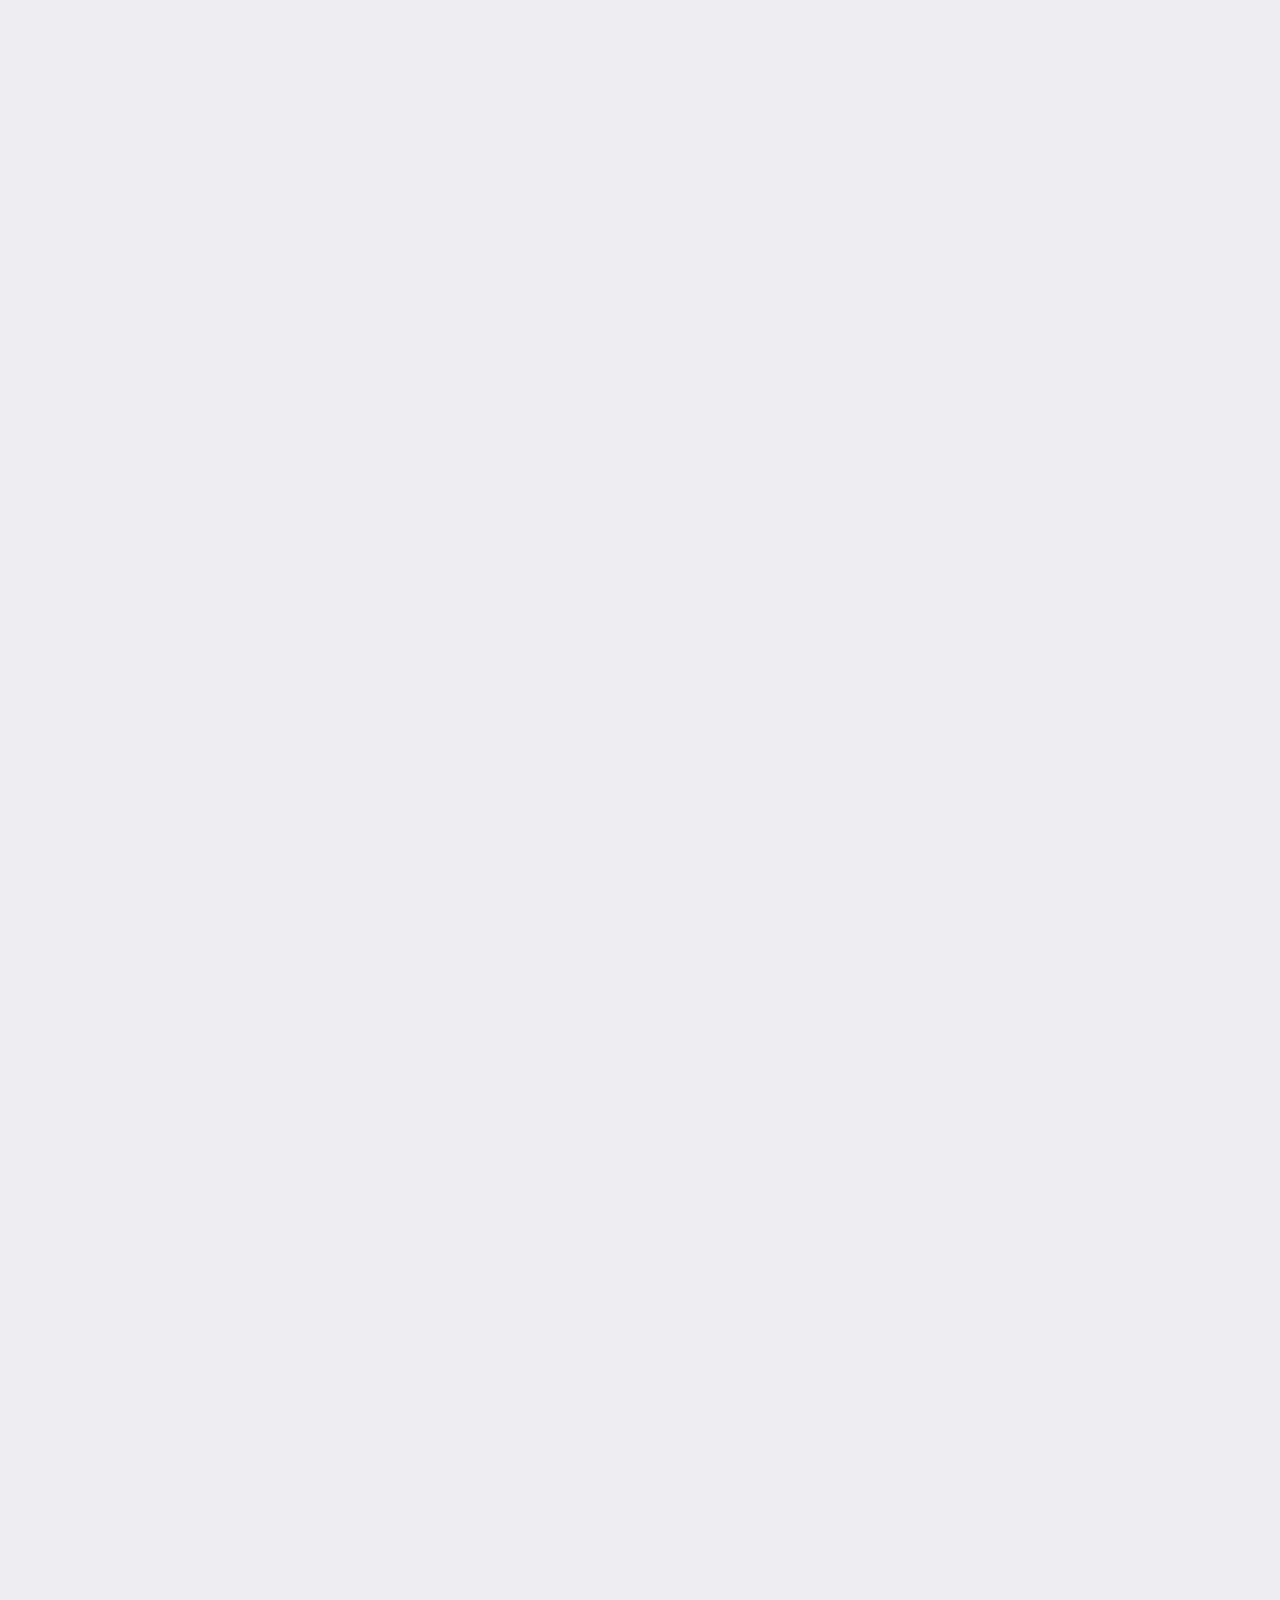
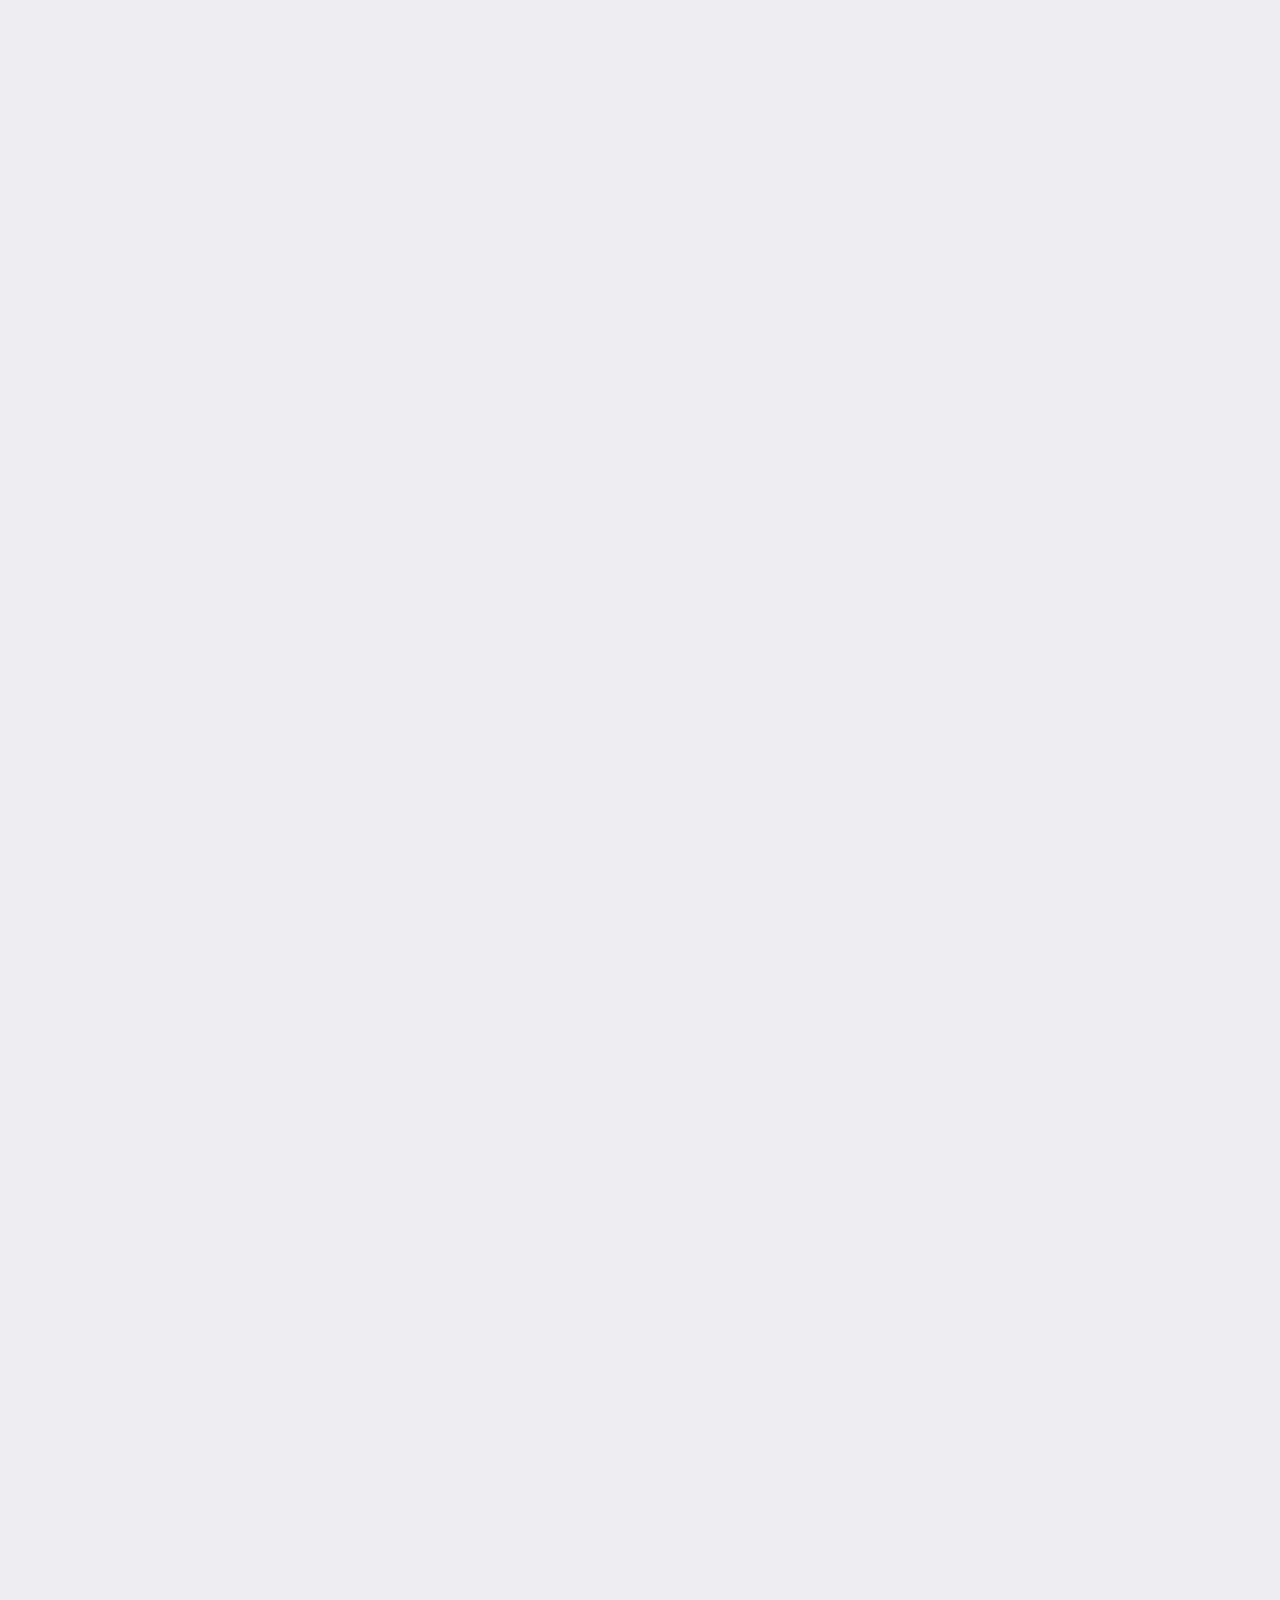
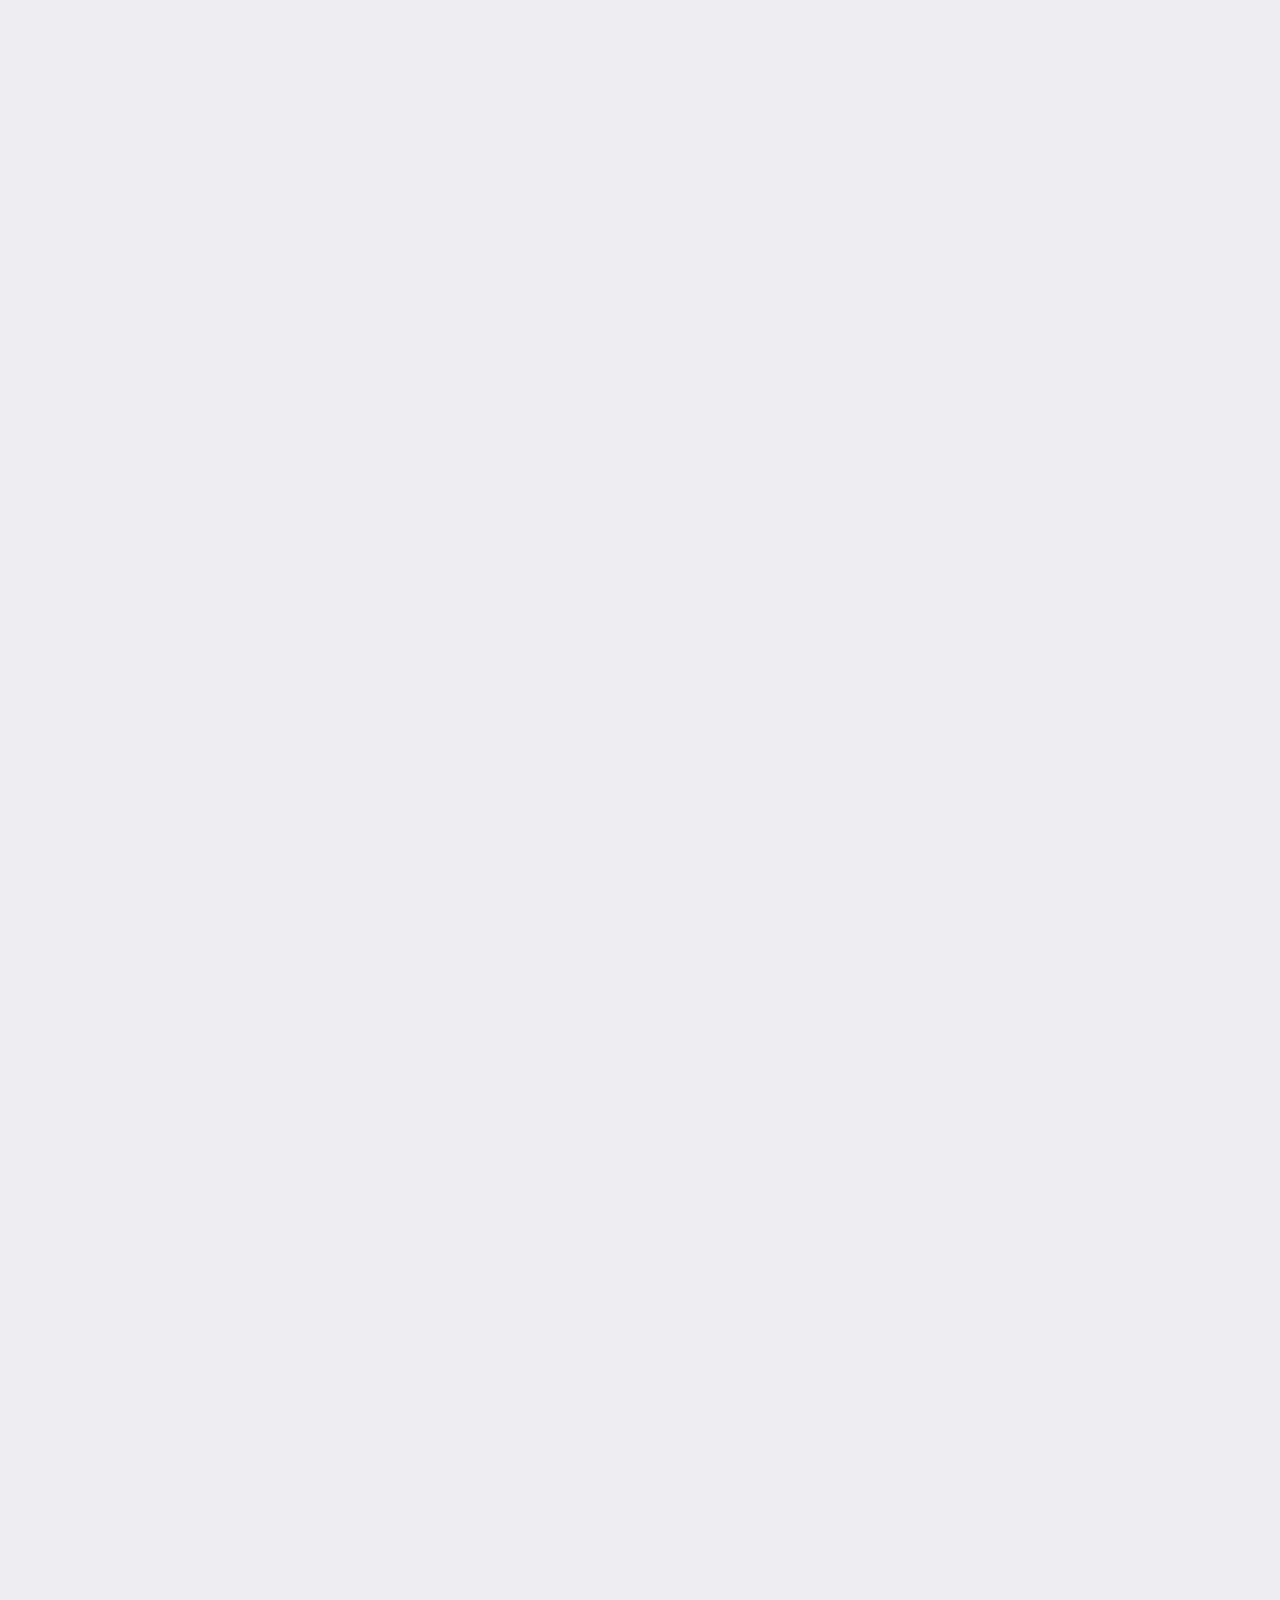
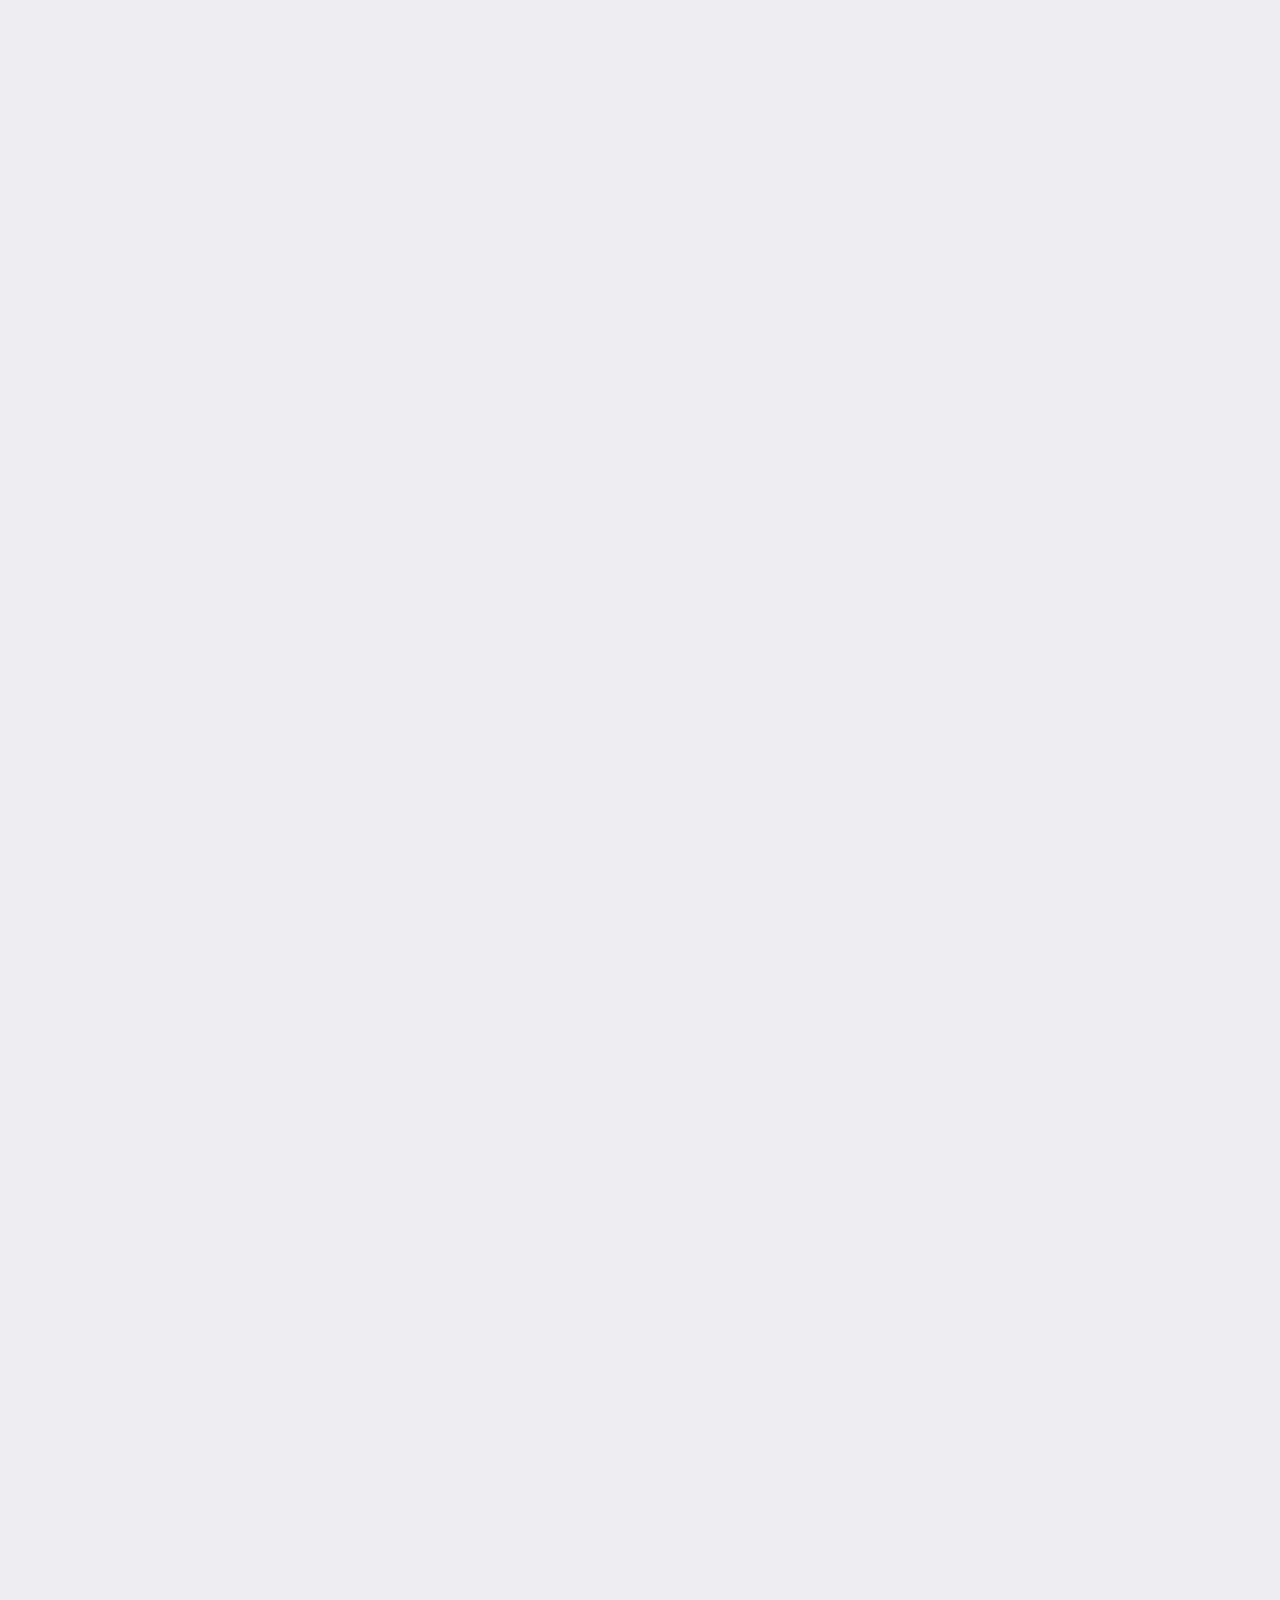
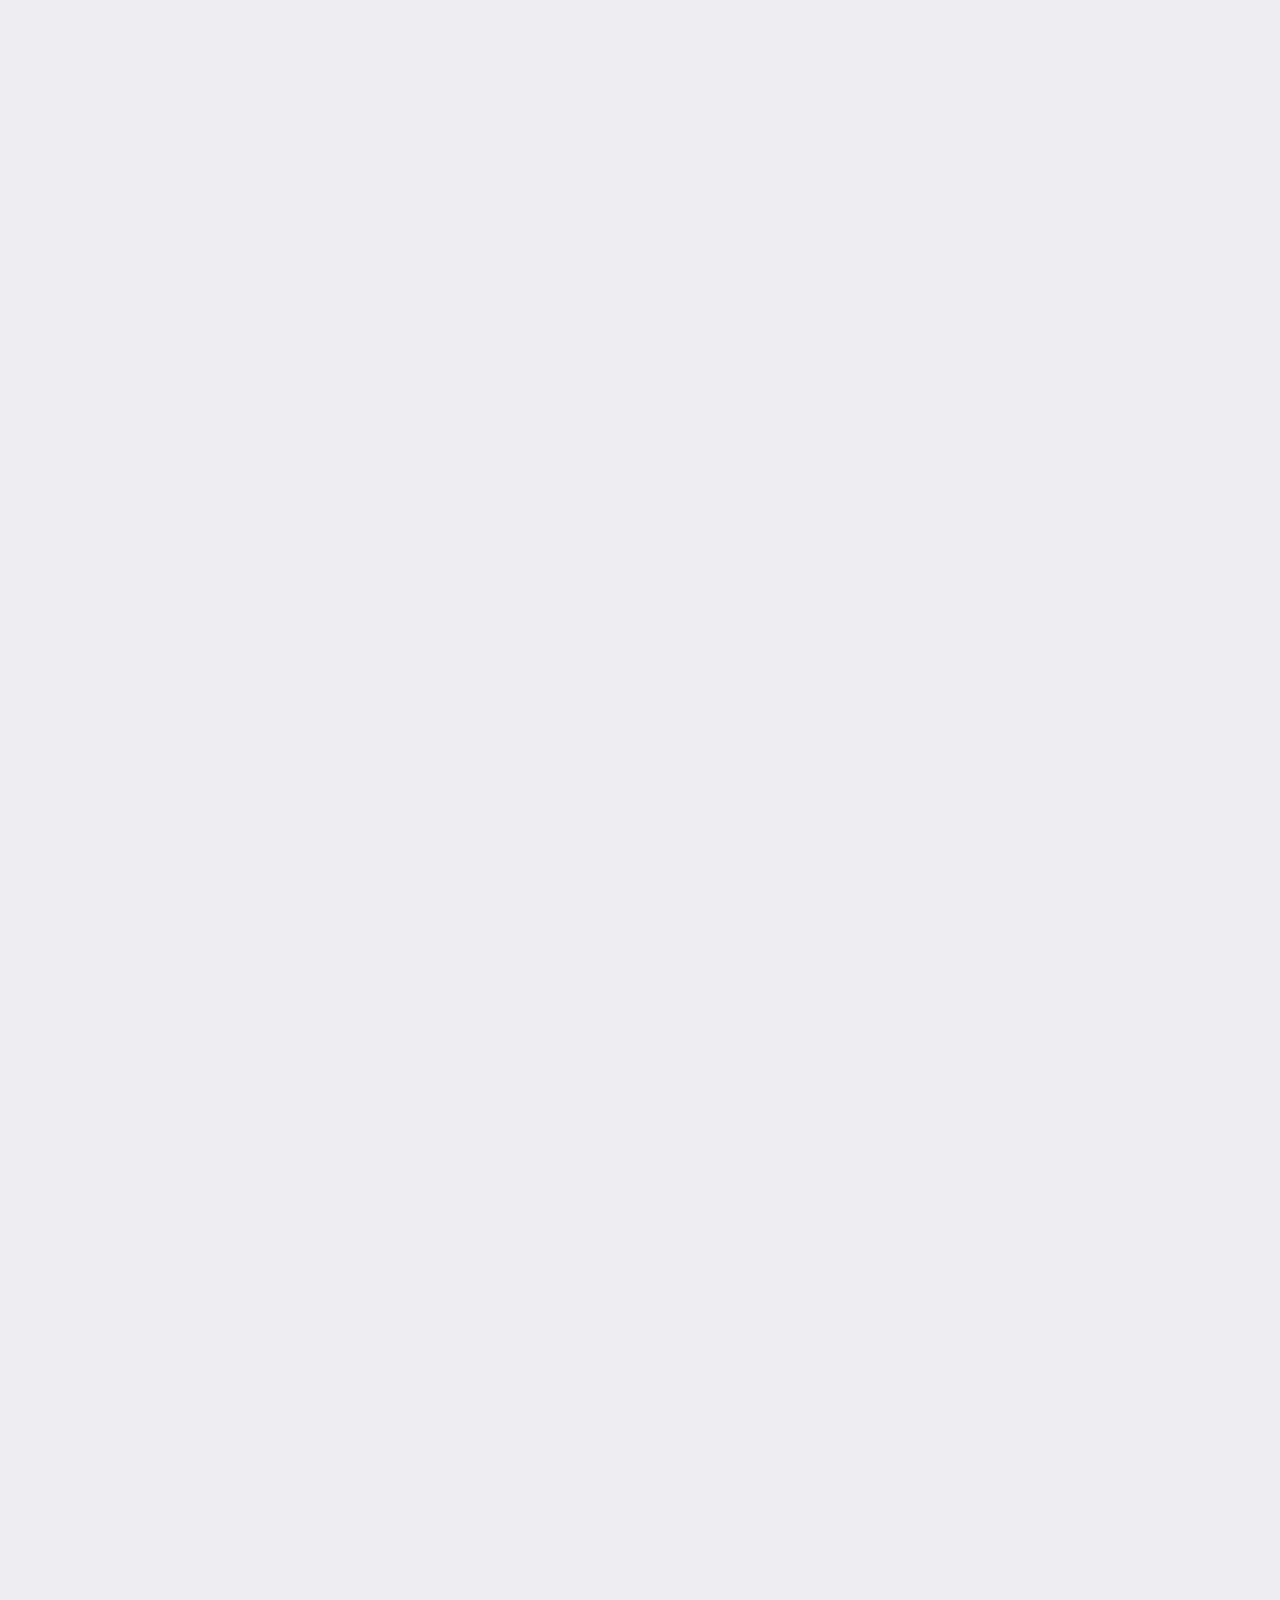
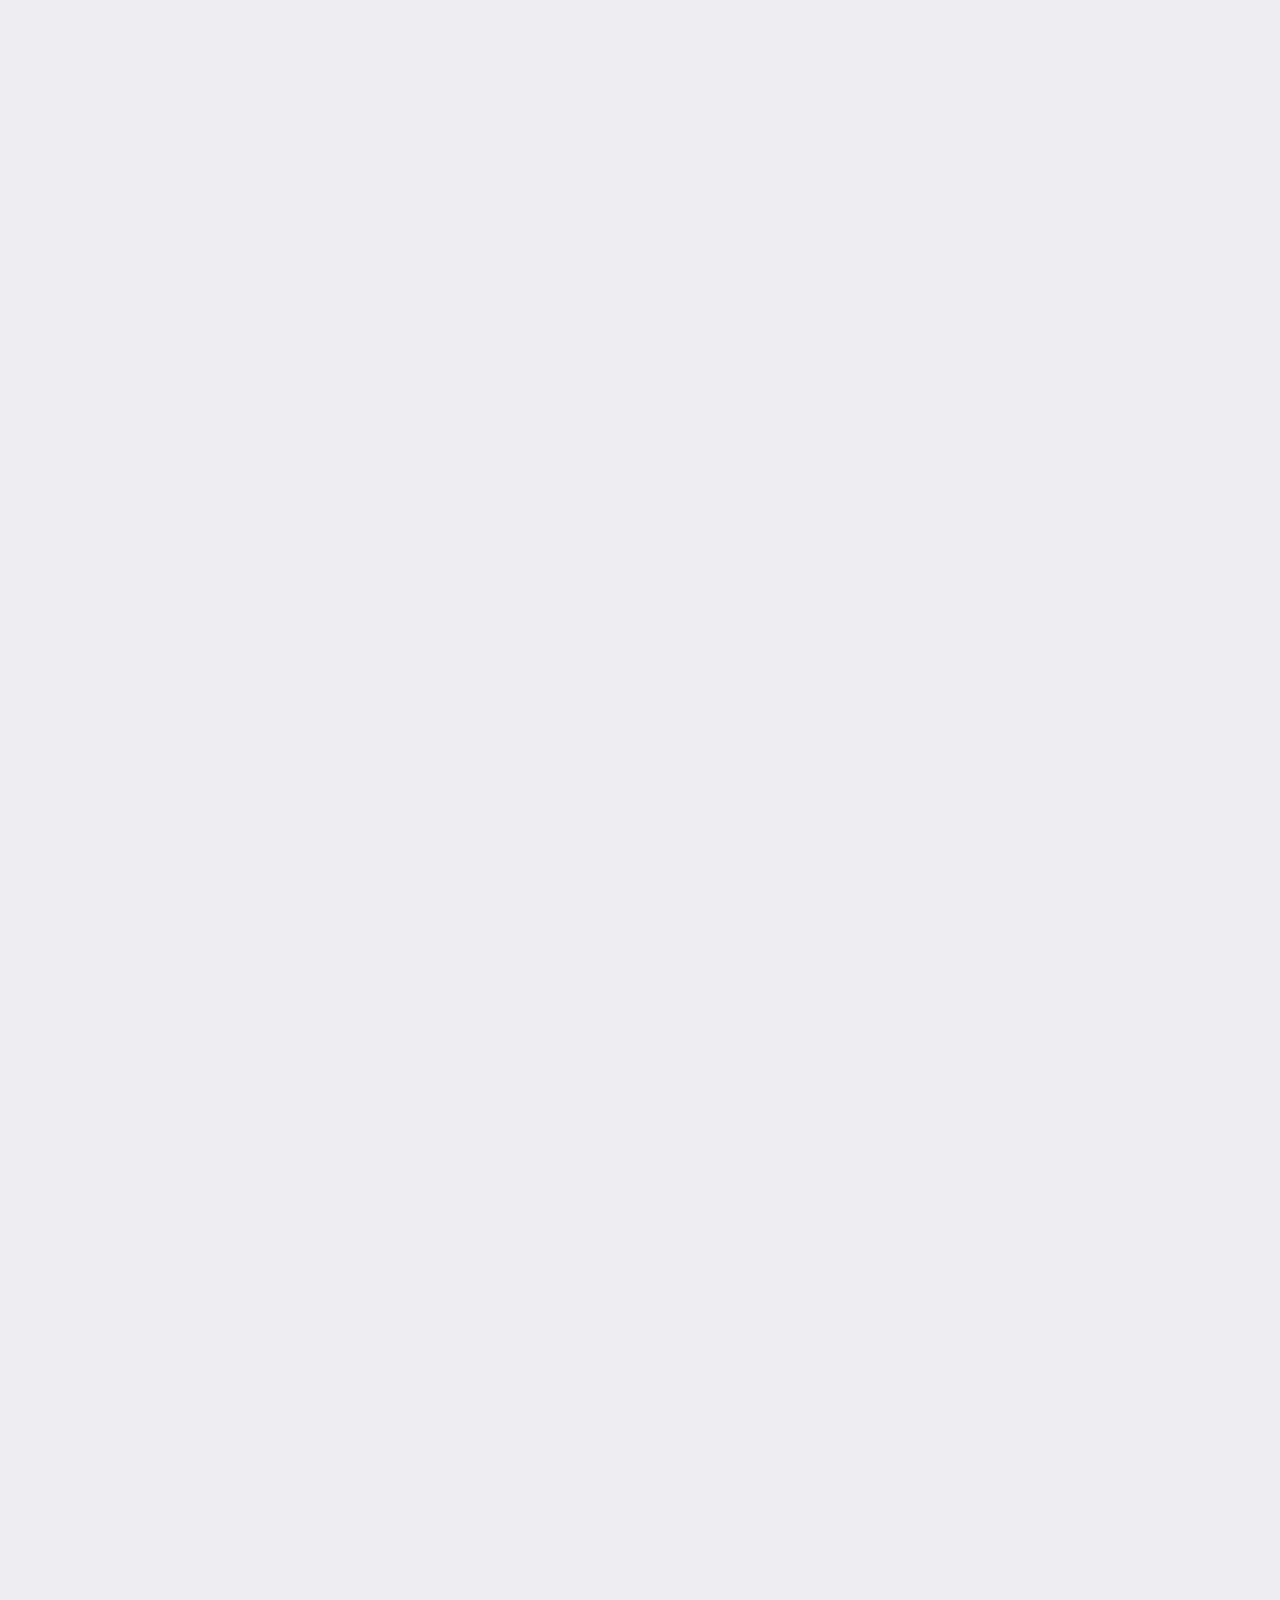
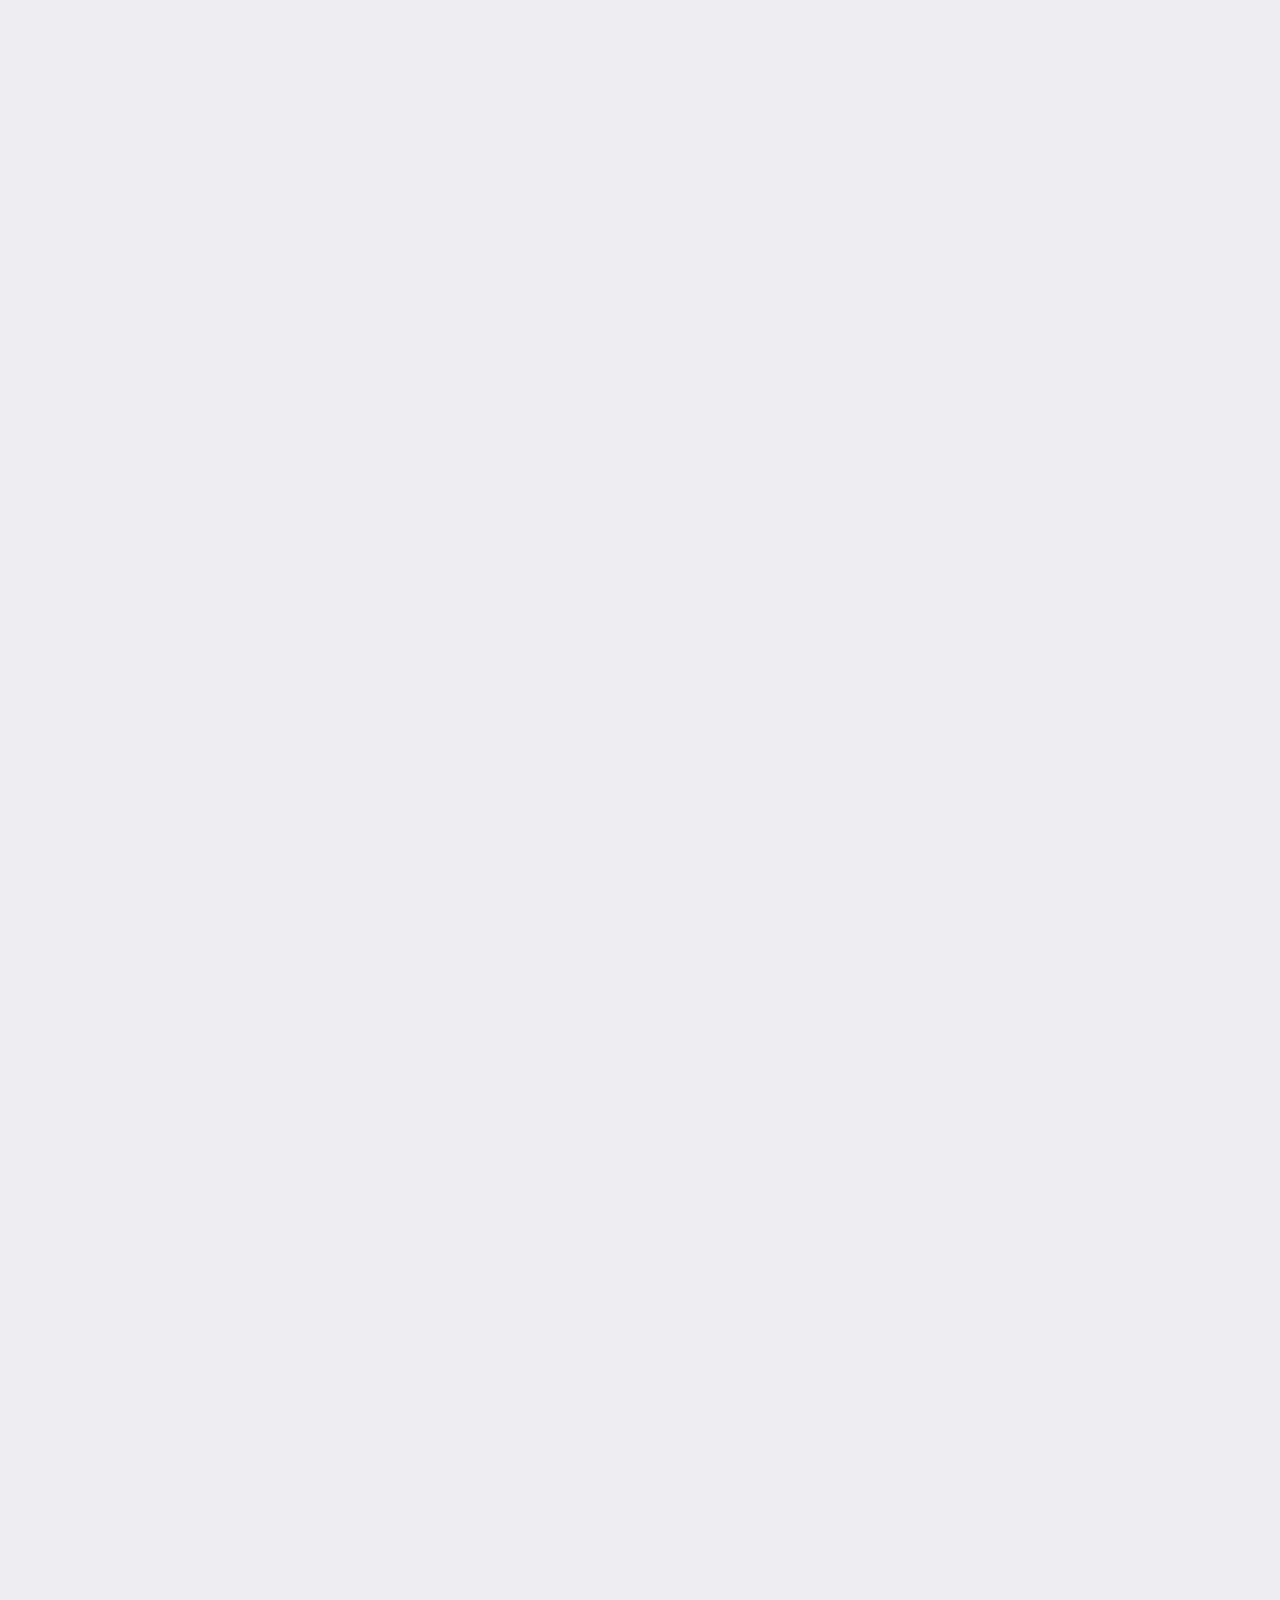
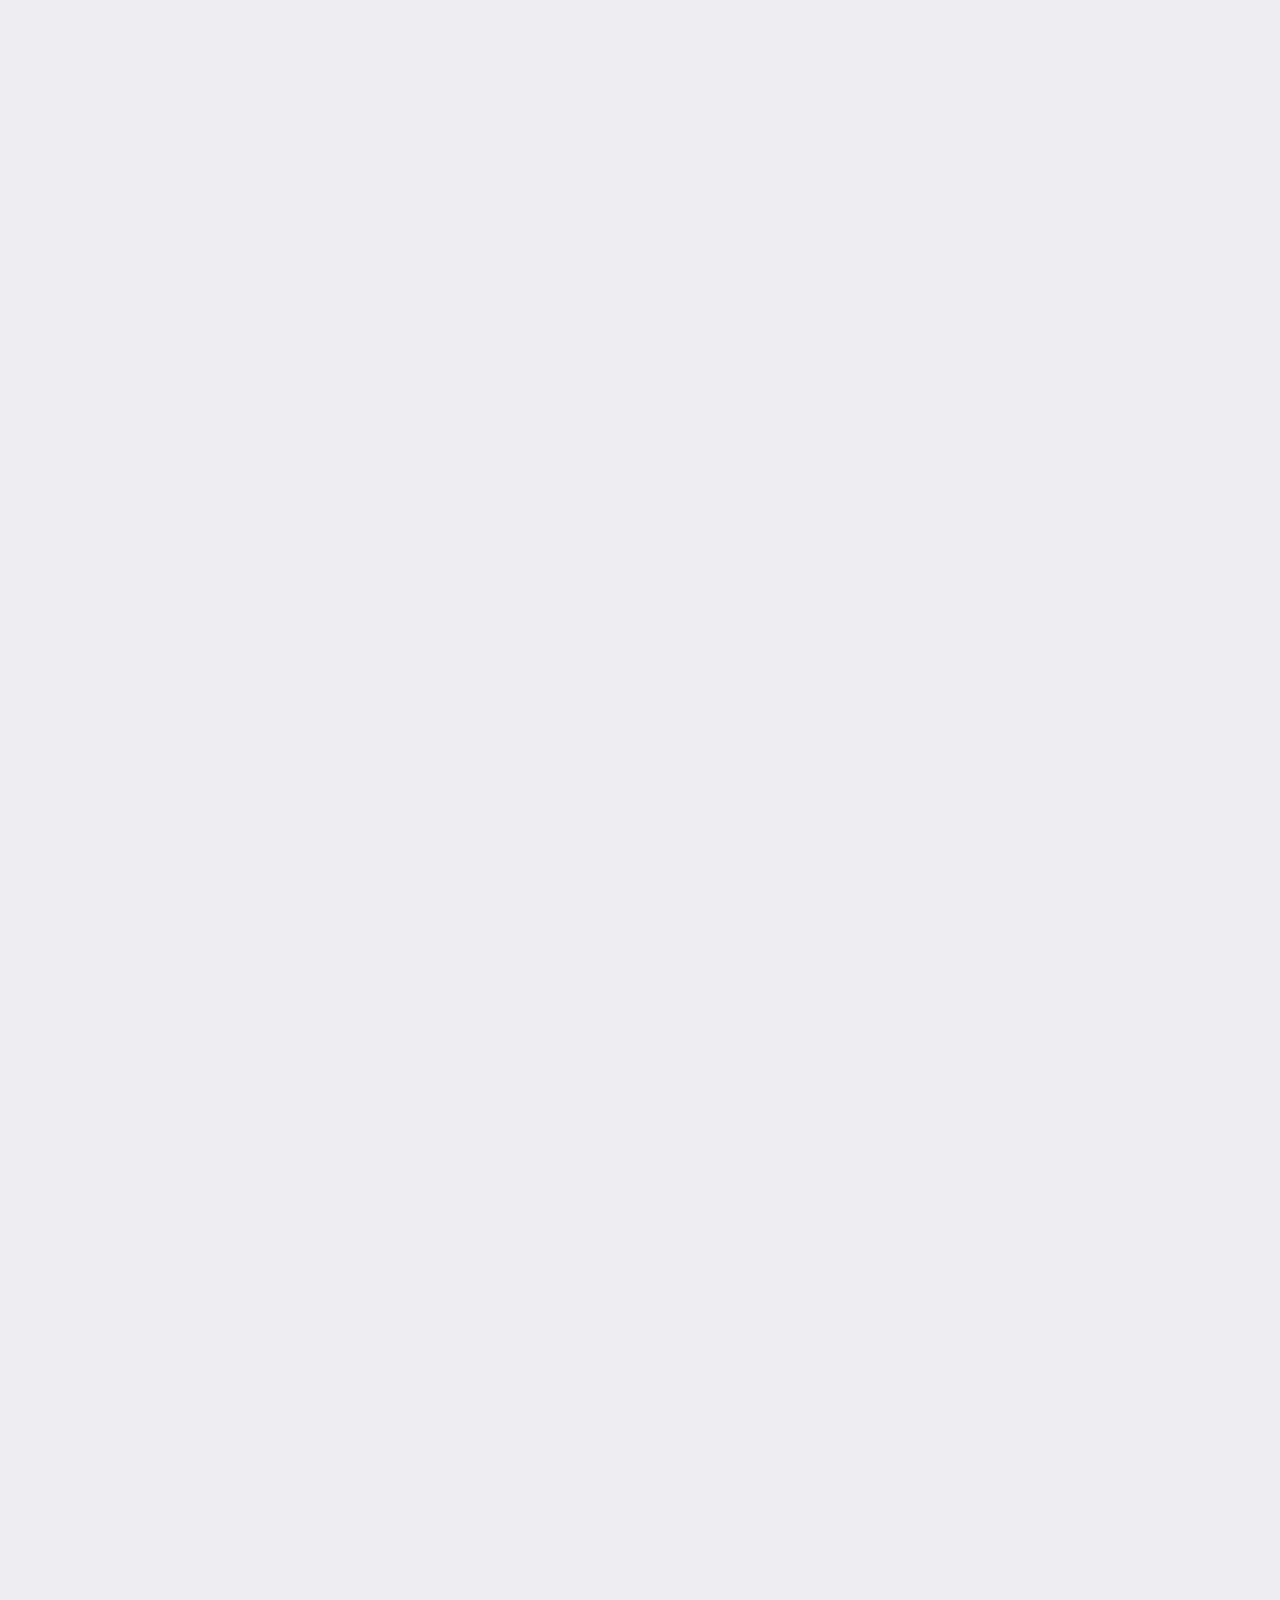
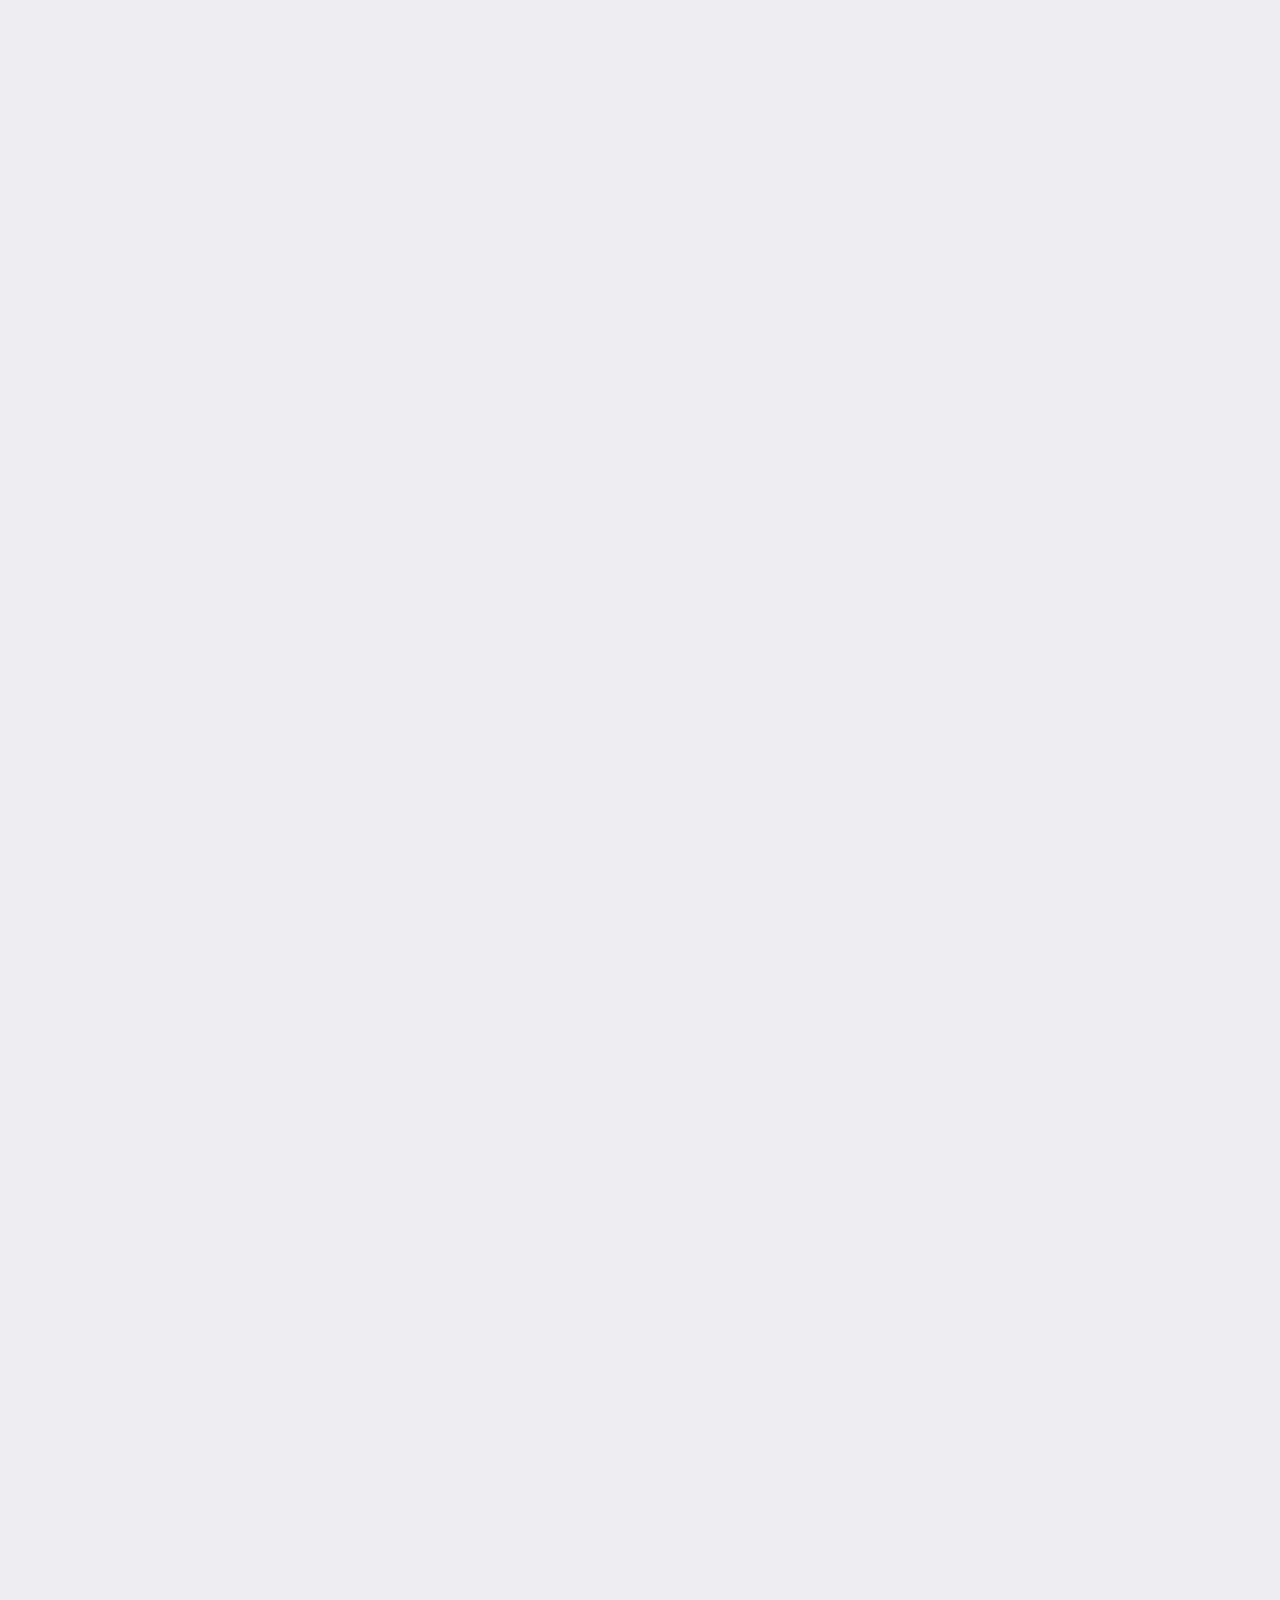
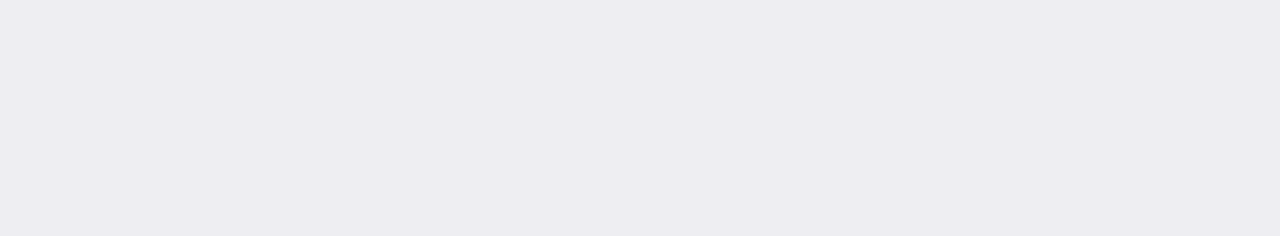
==== commit be658573: "first commit" ====
--- a/index.html
+++ b/index.html
@@ -6,12 +6,11 @@
     <meta http-equiv="x-ua-compatible" content="ie=edge">
     <meta name="viewport" content="width=device-width,initial-scale=1">
     <meta name="robots" content="all">
-    <meta name="author" content="Buzzworthy Studio">
-    <meta name="description"
-        content=" ">
+    <meta name="author" content="">
+    <meta name="description" content=" ">
     <meta property="og:type" content="website">
     <meta property="og:url" content="/">
-    <meta property="og:title" content="Buzzworthy Studio — Creative websites that convert">
+    <meta property="og:title" content=" — Creative websites that convert">
     <meta property="og:description" content="">
     <meta property="og:image" content="/img/social.jpg">
     <meta property="og:image:width" content="1280">
@@ -101,7 +100,7 @@
         <div>
             <nav id="links">
                 <div>
-                    <a class="nav-link mask-link" data-id="work" href="../work/" aria-label="Work"><span>Work</span>
+                    <a class="nav-link mask-link" data-id="work" href="#" aria-label="Work"><span>Work</span>
                         <i class="dot work-dot">
                             <svg viewBox="0 0 10 11" fill="none" xmlns="http://www.w3.org/2000/svg">
                                 <path fill-rule="evenodd" clip-rule="evenodd"
@@ -109,7 +108,7 @@
                             </svg>
                         </i>
                     </a>
-                    <a class="nav-link mask-link" data-id="Services" href="../services/"
+                    <a class="nav-link mask-link" data-id="Services" href="#"
                         aria-label="Services"><span>Services</span>
                         <i class="dot work-dot"><svg viewBox="0 0 10 11" fill="none" xmlns="http://www.w3.org/2000/svg">
                                 <path fill-rule="evenodd" clip-rule="evenodd"
@@ -117,7 +116,7 @@
                             </svg>
                         </i>
                     </a>
-                    <a class="nav-link mask-link" data-id="Studio" href="../studio"
+                    <a class="nav-link mask-link" data-id="Studio" href="#"
                         aria-label="Studio"><span>Studio</span>
                         <i class="dot work-dot">
                             <svg viewBox="0 0 10 11" fill="none" xmlns="http://www.w3.org/2000/svg">
@@ -126,7 +125,7 @@
                             </svg>
                         </i>
                     </a>
-                    <a class="nav-link mask-link" data-id="Contact" href="../contact"
+                    <a class="nav-link mask-link" data-id="Contact" href="#"
                         aria-label="Contact"><span>Contact</span>
                         <i class="dot work-dot">
                             <svg viewBox="0 0 10 11" fill="none" xmlns="http://www.w3.org/2000/svg">
@@ -138,15 +137,15 @@
                 </div>
             </nav>
             <div class="social bs-12">
-                <a href="https://www.linkedin.com/company/buzzworthystudio/" target="_blank" class="text-link"
+                <a href="https://www.linkedin.com/" target="_blank" class="text-link"
                     aria-label="Linkedin">Linkedin</a>
                 <a href="https://www.instagram.com/" target="_blank" class="text-link"
                     aria-label="Instagram">Instagram</a>
-                <a href="https://twitter.com/getbuzzworthy" target="_blank" class="text-link"
+                <a href="https://twitter.com/" target="_blank" class="text-link"
                     aria-label="Twitter">Twitter</a>
-                <a href="https://www.behance.net/BuzzworthyStudio" target="_blank" class="text-link"
+                <a href="https://www.behance.net/" target="_blank" class="text-link"
                     aria-label="Behance">Behance</a>
-                <a href="https://dribbble.com/Buzzworthy/" target="_blank" class="text-link"
+                <a href="https://dribbble.com/" target="_blank" class="text-link"
                     aria-label="Dribbble">Dribbble</a>
             </div>
         </div>
@@ -396,8 +395,10 @@
             </section>
             <div class="text-center">
                 <div class="button2">
-                    <a href="../work/" class="arrow-link al-hover bs-tech"><i><img
-                                src="https://buzzworthystudio.com/img/svg/arrow-link.svg" alt="line arrow icon"></i>View
+                    <a href="#" class="arrow-link al-hover bs-tech">
+                        <!-- <i><img
+                                src="https://buzzworthystudio.com/img/svg/arrow-link.svg" alt="line arrow icon"></i> -->
+                                View
                         all
                         works
                 </div></a>
@@ -482,17 +483,30 @@
                 </div>
             </section>
             <!-- CLIENTS SECTION -->
+             
             <section id="clients">
+                
+                <div class="container">
+                    <div class="row">
+                        <div class="col-md-12">
+                            <img src="images/line.png" alt="">
+                        </div>
+                    </div>
+                </div>
+                
                 <header class="grid-inner bs-grid xs-top-2 xs-wrap xs-reverse">
+                    
+                    
                     <div class="bs-xl-6 bs-sm-8 bs-xs-22 clients-left">
+                       
                         <div>
                             <h2 class="section-title"><i class="circle-tag"></i><i class="circle-tag"></i>True
                                 partnership</h2>
                         </div>
-                        <p class="sm-top-1 split lines">At Dev pickle, our goal is to exceed expectations and build
-                            lasting partnerships. Through open communication, trust, and shared aspirations, we
-                            establish relationships built on mutual respect, fostering collaborative journeys toward
-                            greatness.</p>
+                        <p class="sm-top-1 split lines sm-text">Lorem ipsum dolor sit amet, consectetur adipiscing elit, sed do
+                            eiusmod tempor incididunt ut labore et dolore magna aliqua. Ut enim ad minim veniam, quis
+                            nostrud exercitation ullamco laboris nisi ut aliquip ex ea commodo consequat duis aute irure
+                            dolor in reprehenderit in voluptate.</p>
                     </div>
                     <div class="bs-xl-8 bs-xl-os-3 bs-sm-os-2 bs-xs-22 bs-xs-os-0">
                         <h3 class=" split chars family">Join the
@@ -502,54 +516,53 @@
                 </header>
                 <div class="client-wrap xl-top-2 xs-top-1">
                     <div class="row xs-wrap">
-                        <div class="bs-xl-5 bs-xs-10">
+                        <div class="bs-xl-6 bs-xs-10">
                             <div class="client-item" data-client="1">
-                                <img src="images/f1.svg"
-                                    alt="Ocean agency Logo" style="width: 75px; height: auto;">
+                                <img src="images/1p.png" alt="Ocean agency Logo" >
                             </div>
                         </div>
                         <div class="bs-xl-6 bs-xs-10">
-                            <div class="client-item bs-xl-os-1 bs-xs-os-0" data-client="2">
-                                <img src="https://images.prismic.io/buzzworthy/Zh6M5EaI3ufuUOh7_client-wework.webp?auto=format,compress"
-                                    alt="Wework logo" style="width: 200px; height: auto;">
+                            <div class="client-item bs-xs-os-0" data-client="2">
+                                <img src="images/2p.png"
+                                    alt="Wework logo" >
                             </div>
                         </div>
                         <div class="bs-xl-6 bs-xs-10">
-                            <div class="client-item bs-xl-os-1 bs-xs-os-0" data-client="3">
-                                <img src="https://buzzworthy.cdn.prismic.io/buzzworthy/Zh6M4kaI3ufuUOh5_client-selene.svg?auto=compress,format"
-                                    alt="Selene Aviation Logo" style="width: 150px; height: auto;">
+                            <div class="client-item bs-xs-os-0" data-client="3">
+                                <img src="images/3p.png"
+                                    alt="Selene Aviation Logo" >
                             </div>
                         </div>
                         <div class="bs-xl-6 bs-xs-10">
-                            <div class="client-item bs-xl-os-1 bs-xs-os-0" data-client="4">
-                                <img src="https://buzzworthy.cdn.prismic.io/buzzworthy/ZqJ8qB5LeNNTxgEK_OPOSITIVE-Logo2013black.svg?auto=compress,format"
-                                    alt="" style="width: 150px; height: auto;">
+                            <div class="client-item bs-xs-os-0" data-client="4">
+                                <img src="images/4p.png"
+                                    alt="" >
                             </div>
                         </div>
                     </div>
                     <div class="row xs-wrap">
-                        <div class="bs-xl-5 bs-xs-10">
+                        <div class="bs-xl-6 bs-xs-10">
                             <div class="client-item" data-client="5">
-                                <img src="https://buzzworthy.cdn.prismic.io/buzzworthy/Zh6M4EaI3ufuUOh3_client-modernmd.svg?auto=compress,format"
-                                    alt="Modern MD Logo" style="width: 175px; height: auto;">
+                                <img src="images/5p.png"
+                                    alt="Modern MD Logo" >
                             </div>
                         </div>
                         <div class="bs-xl-6 bs-xs-10">
-                            <div class="client-item bs-xl-os-1 bs-xs-os-0" data-client="6">
-                                <img src="https://buzzworthy.cdn.prismic.io/buzzworthy/Zh6M40aI3ufuUOh6_client-ssi.svg?auto=compress,format"
-                                    alt="Sling Shot Intergalactic Logo" style="width: 185px; height: auto;">
+                            <div class="client-item  bs-xs-os-0" data-client="6">
+                                <img src="images/6p.png"
+                                    alt="Sling Shot Intergalactic Logo" >
                             </div>
                         </div>
                         <div class="bs-xl-6 bs-xs-10">
-                            <div class="client-item bs-xl-os-1 bs-xs-os-0" data-client="7">
-                                <img src="https://buzzworthy.cdn.prismic.io/buzzworthy/Zh6M3kaI3ufuUOh1_client-helias.svg?auto=compress,format"
-                                    alt="Helias Oils Logo" style="width: 185px; height: auto;">
+                            <div class="client-item  bs-xs-os-0" data-client="7">
+                                <img src="images/7p.png"
+                                    alt="Helias Oils Logo" >
                             </div>
                         </div>
                         <div class="bs-xl-6 bs-xs-10">
-                            <div class="client-item bs-xl-os-1 bs-xs-os-0" data-client="8">
-                                <img src="https://buzzworthy.cdn.prismic.io/buzzworthy/Zh6M3UaI3ufuUOh0_client-awestruck.svg?auto=compress,format"
-                                    alt="Awestruck Agency Logo" style="width: 185px; height: auto;">
+                            <div class="client-item  bs-xs-os-0" data-client="8">
+                                <img src="images/7p.png"
+                                    alt="Awestruck Agency Logo" >
                             </div>
                         </div>
                     </div>
@@ -595,57 +608,57 @@
                 </div>
             </section>
             <!-- AWARDS SECTION -->
-            <section id="awards" class="grid-inner xs-top-4">
+             <!-- <section id="awards" class="grid-inner xs-top-4">
                 <div class="awards-scroll">
                     <span>a</span><span>w</span><span>a</span><span>r</span><span>d</span><span>s</span>
-                    <figure class="frame bs-xl-3 bs-xl-os-3">
+                    <figure class="frame  bs-xl-os-3">
                         <img class="lazy"
-                            src="https://images.prismic.io/buzzworthy/Zh6jVUaI3ufuUOwb_awd-08-2x.webp?auto=format,compress&amp;q=90&amp;w=240"
-                            data-src="https://images.prismic.io/buzzworthy/Zh6jVUaI3ufuUOwb_awd-08-2x.webp?auto=format,compress&amp;q=90&amp;w=240"
-                            data-src-mobile="https://images.prismic.io/buzzworthy/Zh6jVUaI3ufuUOwb_awd-08-2x.webp?auto=format,compress&amp;q=90&amp;w=240"
-                            data-src-big="https://images.prismic.io/buzzworthy/Zh6jVUaI3ufuUOwb_awd-08-2x.webp?auto=format,compress&amp;q=90"
+                            src="images/b1.png"
+                            data-src="images/b1.png"
+                            data-src-mobile="images/b1.png"
+                            data-src-big="images/b1.png"
                             alt="">
                     </figure>
-                    <figure class="frame bs-xl-3 bs-xl-os-12">
-                        <img src="https://images.prismic.io/buzzworthy/ZqJt9h5LeNNTxf6u_certificate-be-the-buzz-sotd.webp?auto=format,compress&amp;q=90&amp;w=240"
-                            data-src="https://images.prismic.io/buzzworthy/ZqJt9h5LeNNTxf6u_certificate-be-the-buzz-sotd.webp?auto=format,compress&amp;q=90&amp;w=240"
-                            data-src-mobile="https://images.prismic.io/buzzworthy/ZqJt9h5LeNNTxf6u_certificate-be-the-buzz-sotd.webp?auto=format,compress&amp;q=90&amp;w=240"
-                            data-src-big="https://images.prismic.io/buzzworthy/ZqJt9h5LeNNTxf6u_certificate-be-the-buzz-sotd.webp?auto=format,compress&amp;q=90"
+                    <figure class="frame  bs-xl-os-12">
+                        <img src="images/b2.png"
+                            data-src="images/b2.png"
+                            data-src-mobile="images/b2.png"
+                            data-src-big="images/b2.png"
                             alt="">
                     </figure>
-                    <figure class="frame bs-xl-3 bs-xl-os-6">
-                        <img src="https://images.prismic.io/buzzworthy/ZqJ-gR5LeNNTxgFI_developer_certificate.webp?auto=format,compress&amp;q=90&amp;w=240"
-                            data-src="https://images.prismic.io/buzzworthy/ZqJ-gR5LeNNTxgFI_developer_certificate.webp?auto=format,compress&amp;q=90&amp;w=240"
-                            data-src-mobile="https://images.prismic.io/buzzworthy/ZqJ-gR5LeNNTxgFI_developer_certificate.webp?auto=format,compress&amp;q=90&amp;w=240"
-                            data-src-big="https://images.prismic.io/buzzworthy/ZqJ-gR5LeNNTxgFI_developer_certificate.webp?auto=format,compress&amp;q=90"
+                    <figure class="frame  bs-xl-os-6">
+                        <img src="images/b1.png"
+                            data-src="images/b1.png"
+                            data-src-mobile="images/b1.png"
+                            data-src-big="images/b1.png"
                             alt="">
                     </figure>
-                    <figure class="frame bs-xl-3 bs-xl-os-10">
-                        <img src="https://images.prismic.io/buzzworthy/Zh6jUUaI3ufuUOwT_awd-04-2x.webp?auto=format,compress&amp;q=90&amp;w=240"
-                            data-src="https://images.prismic.io/buzzworthy/Zh6jUUaI3ufuUOwT_awd-04-2x.webp?auto=format,compress&amp;q=90&amp;w=240"
-                            data-src-mobile="https://images.prismic.io/buzzworthy/Zh6jUUaI3ufuUOwT_awd-04-2x.webp?auto=format,compress&amp;q=90&amp;w=240"
-                            data-src-big="https://images.prismic.io/buzzworthy/Zh6jUUaI3ufuUOwT_awd-04-2x.webp?auto=format,compress&amp;q=90"
+                    <figure class="frame  bs-xl-os-10">
+                        <img src="images/b4.png"
+                            data-src="images/b4.png"
+                            data-src-mobile="images/b4.png"
+                            data-src-big="images/b4.png"
                             alt="">
                     </figure>
-                    <figure class="frame bs-xl-3 bs-xl-os-3">
-                        <img src="https://images.prismic.io/buzzworthy/ZpgQ0B5LeNNTxPwE_cssda-ui-Slingshot-Intergalactic.webp?auto=format,compress&amp;q=90&amp;w=240"
-                            data-src="https://images.prismic.io/buzzworthy/ZpgQ0B5LeNNTxPwE_cssda-ui-Slingshot-Intergalactic.webp?auto=format,compress&amp;q=90&amp;w=240"
-                            data-src-mobile="https://images.prismic.io/buzzworthy/ZpgQ0B5LeNNTxPwE_cssda-ui-Slingshot-Intergalactic.webp?auto=format,compress&amp;q=90&amp;w=240"
-                            data-src-big="https://images.prismic.io/buzzworthy/ZpgQ0B5LeNNTxPwE_cssda-ui-Slingshot-Intergalactic.webp?auto=format,compress&amp;q=90"
+                    <figure class="frame  bs-xl-os-3">
+                        <img src="images/b5.pngg"
+                            data-src="images/b5.pngg"
+                            data-src-mobile="images/b5.pngg"
+                            data-src-big="images/b5.png"
                             alt="">
                     </figure>
-                    <figure class="frame bs-xl-3 bs-xl-os-11">
-                        <img src="https://images.prismic.io/buzzworthy/Zh6jUkaI3ufuUOwV_awd-05-2x.webp?auto=format,compress&amp;q=90&amp;w=240"
-                            data-src="https://images.prismic.io/buzzworthy/Zh6jUkaI3ufuUOwV_awd-05-2x.webp?auto=format,compress&amp;q=90&amp;w=240"
-                            data-src-mobile="https://images.prismic.io/buzzworthy/Zh6jUkaI3ufuUOwV_awd-05-2x.webp?auto=format,compress&amp;q=90&amp;w=240"
-                            data-src-big="https://images.prismic.io/buzzworthy/Zh6jUkaI3ufuUOwV_awd-05-2x.webp?auto=format,compress&amp;q=90"
+                    <figure class="frame  bs-xl-os-11">
+                        <img src="images/b1.png"
+                            data-src="images/b1.png"
+                            data-src-mobile="images/b1.png"
+                            data-src-big="images/b1.png"
                             alt="">
                     </figure>
-                    <figure class="frame bs-xl-3 bs-xl-os-6">
-                        <img src="https://images.prismic.io/buzzworthy/ZqJ_ch5LeNNTxgFj_cssda-inn-Slingshot-Intergalactic.webp?auto=format,compress&amp;q=90&amp;w=240"
-                            data-src="https://images.prismic.io/buzzworthy/ZqJ_ch5LeNNTxgFj_cssda-inn-Slingshot-Intergalactic.webp?auto=format,compress&amp;q=90&amp;w=240"
-                            data-src-mobile="https://images.prismic.io/buzzworthy/ZqJ_ch5LeNNTxgFj_cssda-inn-Slingshot-Intergalactic.webp?auto=format,compress&amp;q=90&amp;w=240"
-                            data-src-big="https://images.prismic.io/buzzworthy/ZqJ_ch5LeNNTxgFj_cssda-inn-Slingshot-Intergalactic.webp?auto=format,compress&amp;q=90"
+                    <figure class="frame  bs-xl-os-6">
+                        <img src="images/b6.png"
+                            data-src="images/b6.png"
+                            data-src-mobile="images/b6.png"
+                            data-src-big="images/b6.png"
                             alt="">
                     </figure>
                 </div>
@@ -699,9 +712,9 @@
                         </div>
                     </div>
                 </div>
-            </section>
+            </section>  -->
             <!-- TESTIMONIAL SECTION -->
-            <section id="testimonials" class="xl-top-4 draggable-container xs-top-4">
+            <!-- <section id="testimonials" class="xl-top-4 draggable-container xs-top-4">
                 <header class="grid-inner bs-grid grid-between xs-wrap">
                     <div class="bs-xl-6 bs-xs-22">
                         <h2 class="section-title"><i class="circle-tag"></i><i class="circle-tag"></i>Testimonials</h2>
@@ -822,9 +835,9 @@
                         <i></i>
                     </div>
                 </div>
-            </section>
+            </section> -->
             <!--footer-->
-            <footer id="footer" class="xl-top-5 xs-top-3">
+            <!-- <footer id="footer" class="xl-top-5 xs-top-3">
                 <div class="bs-xl-22 bs-xl-os-1">
                     <div class="bs-xl-10 bs-xl-os-9 bs-xs-22 bs-xs-os-0">
                         <h3 class="contact-link bs-120 upper">
@@ -965,23 +978,23 @@
                                 <div class="bs-xl-8 bs-sm-14 bs-xs-22 right xs-center xs-top-1">
                                     <ul class="bs-14">
                                         <li>
-                                            <a href="https://www.linkedin.com/" target="_blank"
-                                                class="text-link" aria-label="Linkedin">Linkedin</a>
+                                            <a href="https://www.linkedin.com/" target="_blank" class="text-link"
+                                                aria-label="Linkedin">Linkedin</a>
                                         </li>
                                         <li>
-                                            <a href="https://www.instagram.com/" target="_blank"
-                                                class="text-link" aria-label="Instagram">Instagram</a>
+                                            <a href="https://www.instagram.com/" target="_blank" class="text-link"
+                                                aria-label="Instagram">Instagram</a>
                                         </li>
                                         <li>
-                                            <a href="https://twitter.com/getbuzzworthy" target="_blank"
-                                                class="text-link" aria-label="Twitter">Twitter</a>
+                                            <a href="https://twitter.com/" target="_blank" class="text-link"
+                                                aria-label="Twitter">Twitter</a>
                                         </li>
                                         <li>
-                                            <a href="https://www.behance.net/BuzzworthyStudio" target="_blank"
-                                                class="text-link" aria-label="Behance">Behance</a>
+                                            <a href="https://www.behance.net/" target="_blank" class="text-link"
+                                                aria-label="Behance">Behance</a>
                                         </li>
                                         <li>
-                                            <a href="https://dribbble.com/Buzzworthy/" target="_blank" class="text-link"
+                                            <a href="https://dribbble.com//" target="_blank" class="text-link"
                                                 aria-label="Dribbble">Dribbble</a>
                                         </li>
                                     </ul>
@@ -990,11 +1003,11 @@
                         </div>
                     </div>
                 </div>
-            </footer>
+            </footer> -->
         </div>
     </main>
 
-    
+
     <!-- scripts -->
     <script>window.ASSETS = ["https://images.prismic.io/buzzworthy/Zh_9YPPdc1huKlPk_ssi-mood.jpg?auto=format,compress", "https://images.prismic.io/buzzworthy/Zh_9X_Pdc1huKlPj_op-mood.jpg?auto=format,compress", "https://images.prismic.io/buzzworthy/Zh_9YfPdc1huKlPl_va-mood.jpg?auto=format,compress", "https://images.prismic.io/buzzworthy/Zh_9XPPdc1huKlPg_hy-mood.jpg?auto=format,compress", "https://images.prismic.io/buzzworthy/Zh_9XvPdc1huKlPi_oa-mood.jpg?auto=format,compress", "https://images.prismic.io/buzzworthy/Zh_9WvPdc1huKlPb_be-mood.jpg?auto=format,compress", "https://images.prismic.io/buzzworthy/Zh_9W_Pdc1huKlPd_hp-mood.jpg?auto=format,compress", "https://images.prismic.io/buzzworthy/Zh_9WvPdc1huKlPc_ho-mood.jpg?auto=format,compress", "https://images.prismic.io/buzzworthy/Zh_9XfPdc1huKlPh_md-mood.jpg?auto=format,compress"]
     </script>
@@ -1006,9 +1019,11 @@
         integrity="sha384-MrcW6ZMFYlzcLA8Nl+NtUVF0sA7MsXsP1UyJoMp4YLEuNSfAP+JcXn/tWtIaxVXM"
         crossorigin="anonymous"></script>
 
-    <script src="https://buzzworthystudio.com/dist/js/app.min.js"></script>
+     <script src="https://buzzworthystudio.com/dist/js/app.min.js"></script>
     <script src="https://buzzworthystudio.com/dist/js/gsap.min.js"></script>
-    <script src="https://buzzworthystudio.com/dist/js/gsap-bundle.min.js"></script>
+    <script src="https://buzzworthystudio.com/dist/js/gsap-bundle.min.js"></script> 
+    <!-- <script src="https://cdnjs.cloudflare.com/ajax/libs/gsap/3.12.2/gsap.min.js"></script>
+<script src="https://cdnjs.cloudflare.com/ajax/libs/gsap/3.12.2/gsap-bundle.min.js"></script> -->
     <script src="js/app.min.min.js"></script>
     <script src="https://cdnjs.cloudflare.com/ajax/libs/three.js/0.147.0/three.min.js"
         integrity="sha512-GWXLkqxMENYgBdQvA/lTeOV+R2auhasgKQxjMTWBFt3Z6GJVZ9owiyAMOzz0Wt6J1ri8bf/g2kHJV0uvWpJTuw=="
@@ -1021,6 +1036,29 @@
     <script src="js/honey-ball.js"></script>
     <script src="js/main-three-scene.js"></script>
     <script src="js/main.js"></script>
+
+    <!-- <script>
+       document.addEventListener("keydown", function (e) {
+    if (e.ctrlKey && (e.key === "u" || e.key === "s" || e.key === "p")) {
+        e.preventDefault(); // Block Ctrl+U, Ctrl+S, and Ctrl+P
+    }
+    if (e.key === "F12") {
+        e.preventDefault(); // Block F12
+    }
+});
+
+document.addEventListener("contextmenu", function (e) {
+    e.preventDefault(); // Disable right-click
+});
+
+setInterval(function () {
+    // Redirect if DevTools is opened
+    if (window.outerWidth - window.innerWidth > 200 || window.outerHeight - window.innerHeight > 200) {
+        window.location = "about:blank";
+    }
+}, 500);
+
+    </script> -->
 </body>
 
 </html>--- a/css/main.css
+++ b/css/main.css
@@ -35,6 +35,20 @@
     font-weight: 800;
     line-height: 280.355px;
     text-transform: uppercase;
+}
+
+
+.arrow-link::before {
+    content: '';
+    position: absolute;
+    top: 15px;
+    left: 1px;
+    right: 16px;
+    bottom: -9px;
+    border: 2px solid #fff;
+    z-index: -1;
+    transition: transform 0.3s ease-in-out;
+    transform: scale(1.1);
 }
 
 
@@ -3205,7 +3219,7 @@
     -o-transition: all .4s cubic-bezier(.86, 0, .07, 1);
 }
 
-.arrow-link:after,
+/* .arrow-link:after,
 .arrow-link:before {
     background-color: #eeeef2;
     bottom: 0;
@@ -3228,7 +3242,7 @@
     -ms-transition-delay: .3s;
     transition-delay: .3s;
     width: 100%
-}
+} */
 
 .arrow-link:after {
     transform: scaleX(0);
@@ -3969,34 +3983,30 @@
 .button1::before {
     content: '';
     position: absolute;
-    top: -6px; /* Adjust distance for outer border */
-    left: -6px;
-    right: -6px;
-    bottom: -6px;
-    border: 2px solid #6200EA; /* Border color */
-    z-index: -1; /* Place behind the button */
-    opacity: 0.7;
-  }
-
-  /* Inner shadow effect */
-  .button1::after {
-    content: '';
-    position: absolute;
-    top: -12px;
-    left: -12px;
-    right: -12px;
-    bottom: -12px;
-    border: 2px solid #6200EA;
-    z-index: -2;
-    opacity: 0.4;
-  }
-
-  /* Hover effect to make it more dynamic */
-  .button1:hover::before,
-  .button1:hover::after {
-    transform: scale(1.05); /* Slightly enlarge the borders on hover */
-  }
-
+    top: 0;
+    left: 0;
+    right: 0;
+    bottom: 0;
+    border: 4px solid #5000F4; /* Create the outer border */
+    z-index: -1; /* Send the border behind the button content */
+    transform: scale(1.05); /* Slightly larger border frame */
+    transition: transform 0.3s ease-in-out;
+}
+
+.button1:hover::before {
+    transform: scale(1.15); /* Smoothly expand the border on hover */
+}
+
+.button1:hover {
+    background: #5000F4; /* Fill background on hover */
+    color: white; /* Change text color on hover */
+}
+
+/* Optional: Style for the inner text */
+.button1 span {
+    position: relative;
+    z-index: 2; /* Keep the text above everything */
+}
   .scroll{
     color: #FFF;
 text-align: right;
@@ -4574,8 +4584,8 @@
 
 #clients .clients-left p {
     align-self: flex-end;
-    margin-bottom: 1em;
-    opacity: .6
+    margin-bottom: 2em;
+    opacity: .6;
 }
 
 #clients .client-wrap {
@@ -4597,7 +4607,7 @@
 }
 
 #clients .client-wrap .client-item {
-    align-items: center;
+    /* align-items: center;
     aspect-ratio: 4/3;
     background-color: #222650;
     border-radius: 10px;
@@ -4606,7 +4616,7 @@
     display: flex;
     justify-content: center;
     padding: 30px;
-    position: relative
+    position: relative */
 }
 
 #clients .client-stat {
@@ -4634,7 +4644,8 @@
     left: 0;
     position: absolute;
     top: 0;
-    width: 100%
+    width: 100%;
+    background: linear-gradient(180deg, #E500FF 0%, #A900CE 100%);
 }
 
 #clients .client-stat img {
@@ -4724,9 +4735,11 @@
     -ms-transform: rotate(-45deg)
 }
 
+
+
 #clients .client-stat .stat-data i.decrease,
 #clients .client-stat .stat-data i.increase {
-    background: url(658a5042f12b98c729c4.svg);
+    background: url('../images/heart.svg');
     background-position: 50%;
     background-repeat: no-repeat;
     background-size: 100%;
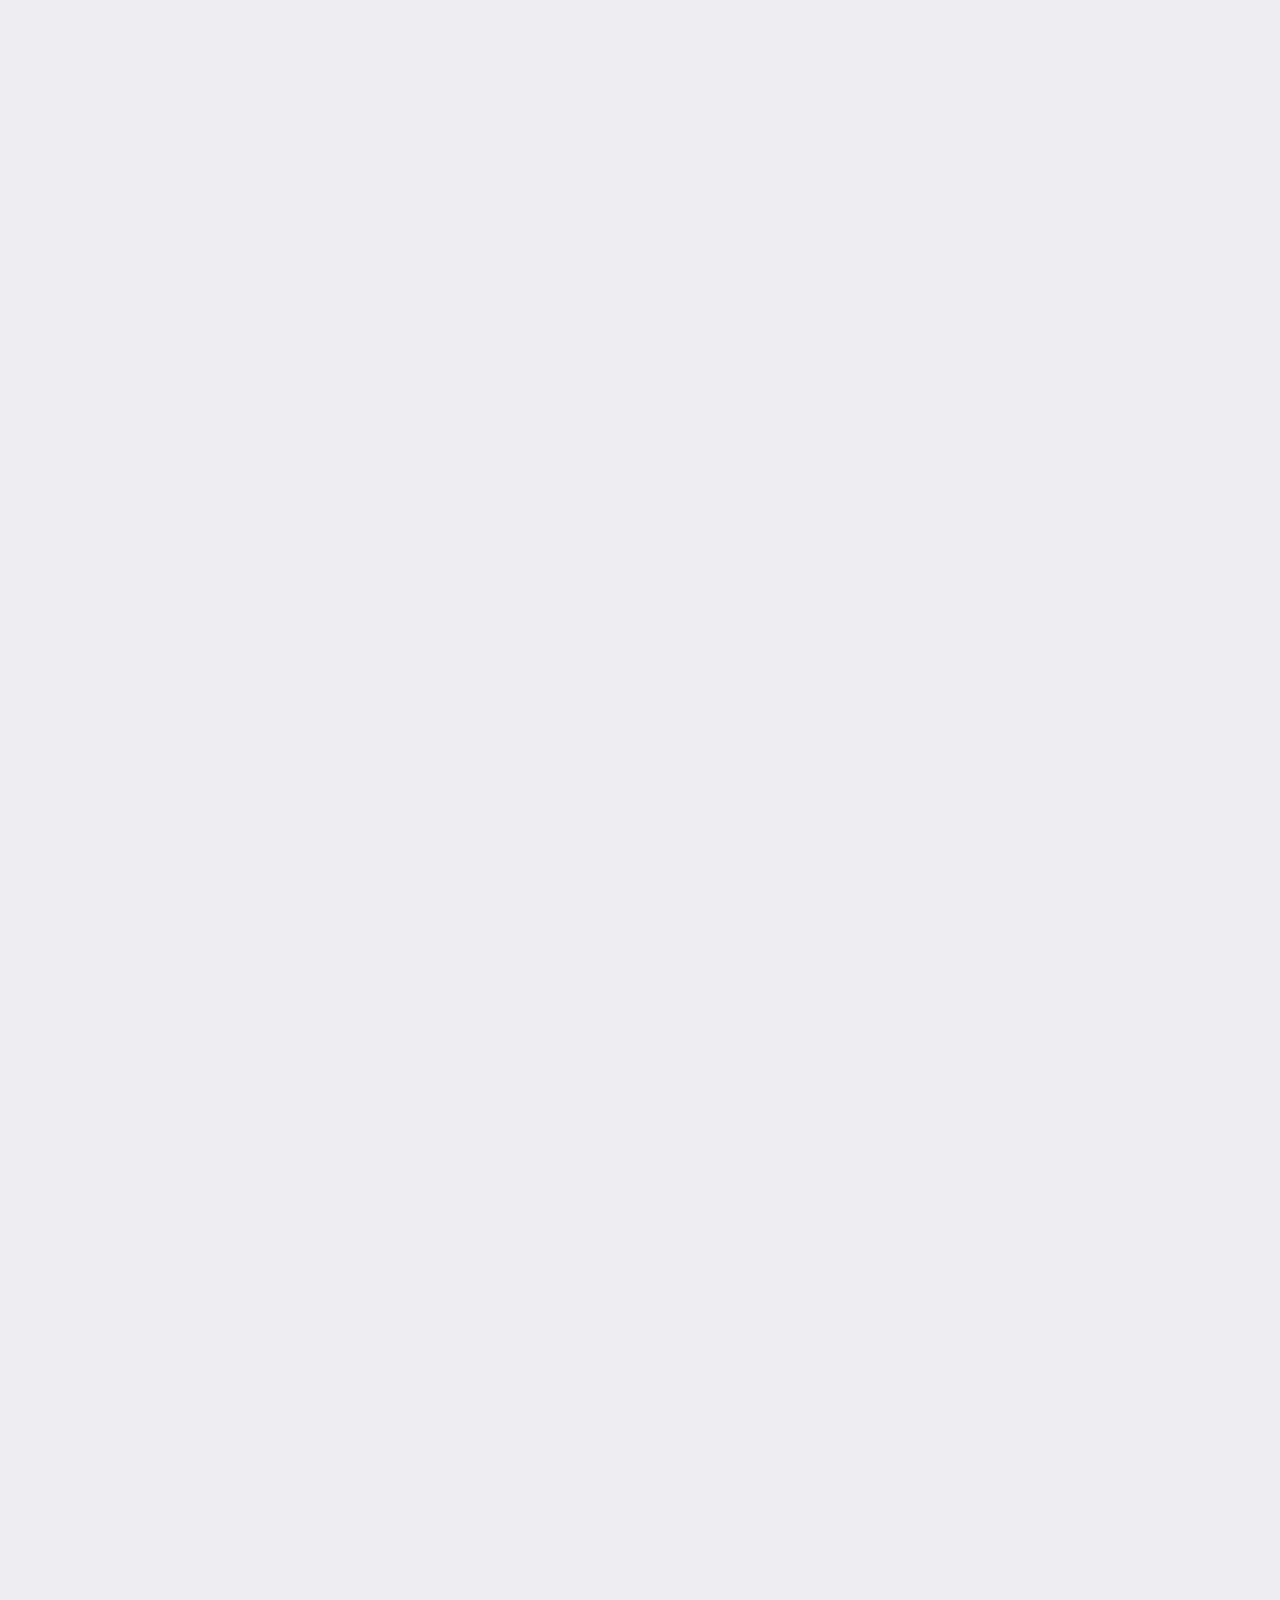
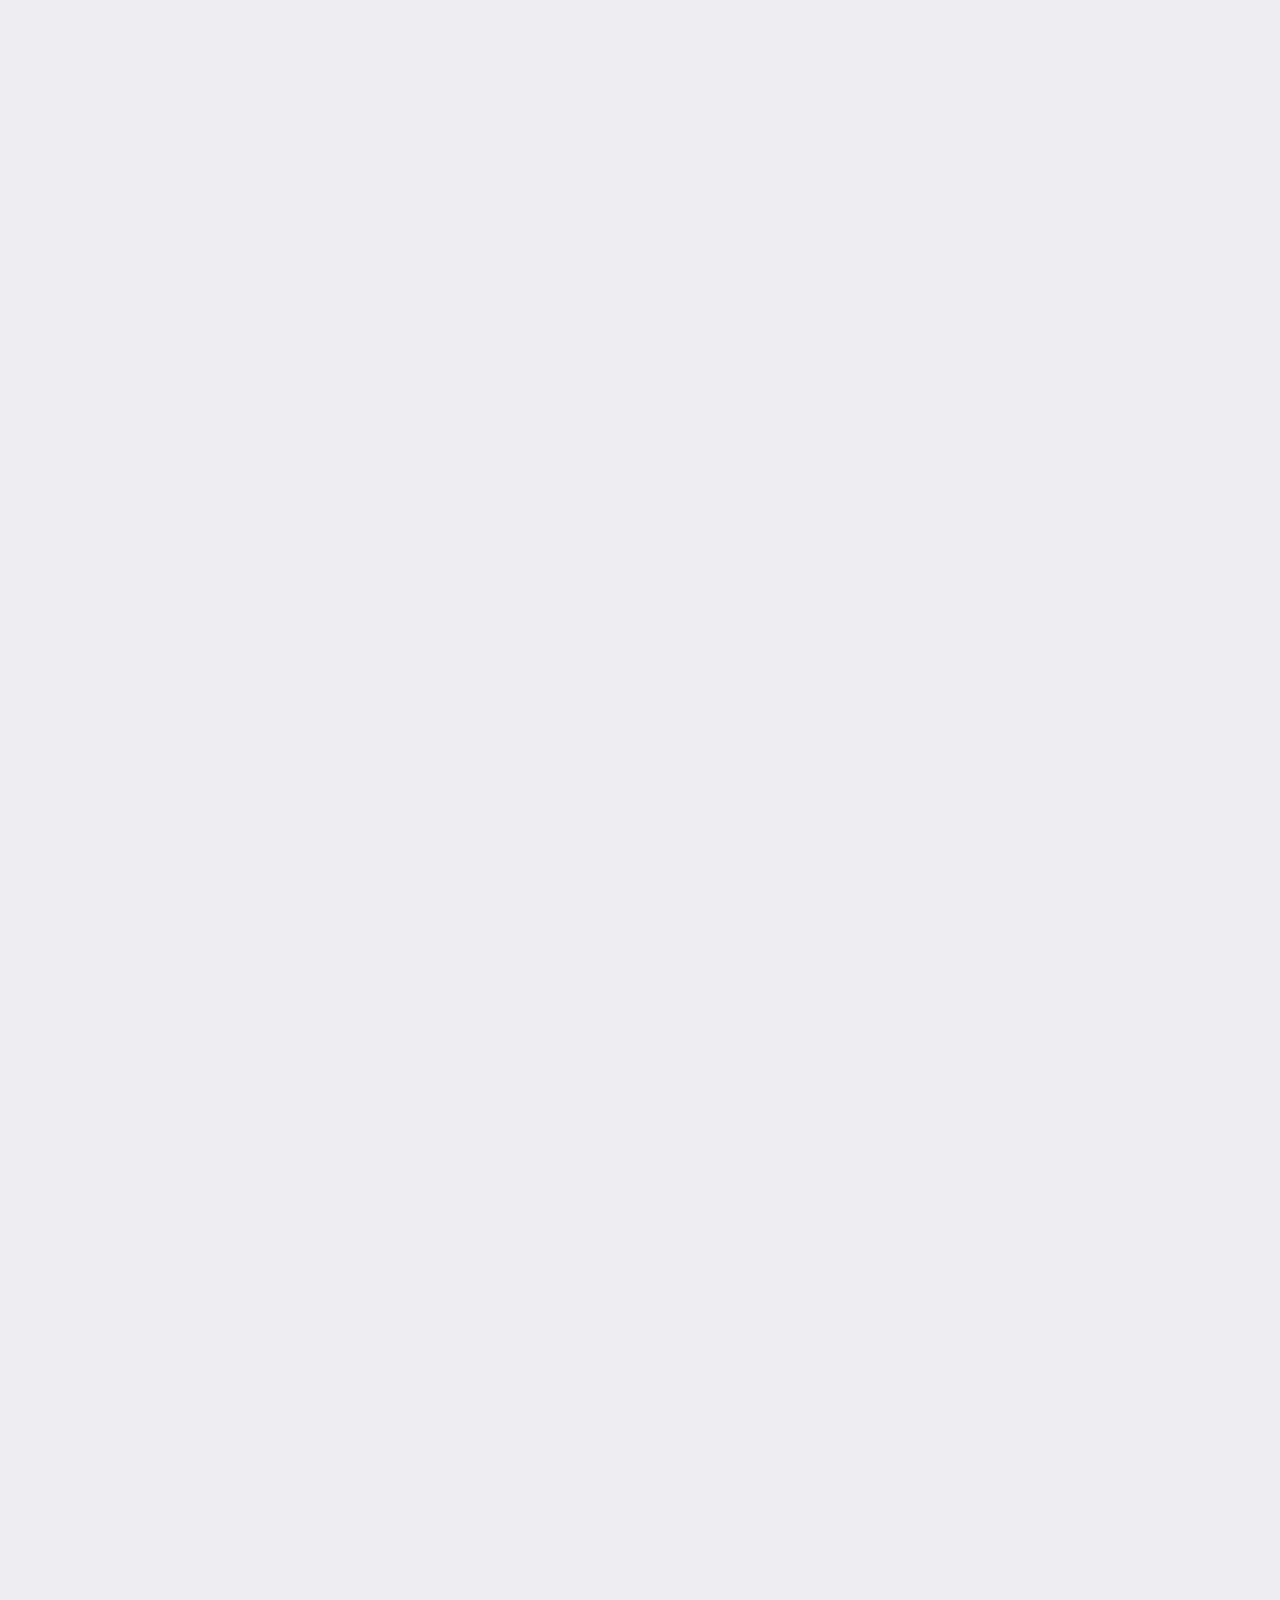
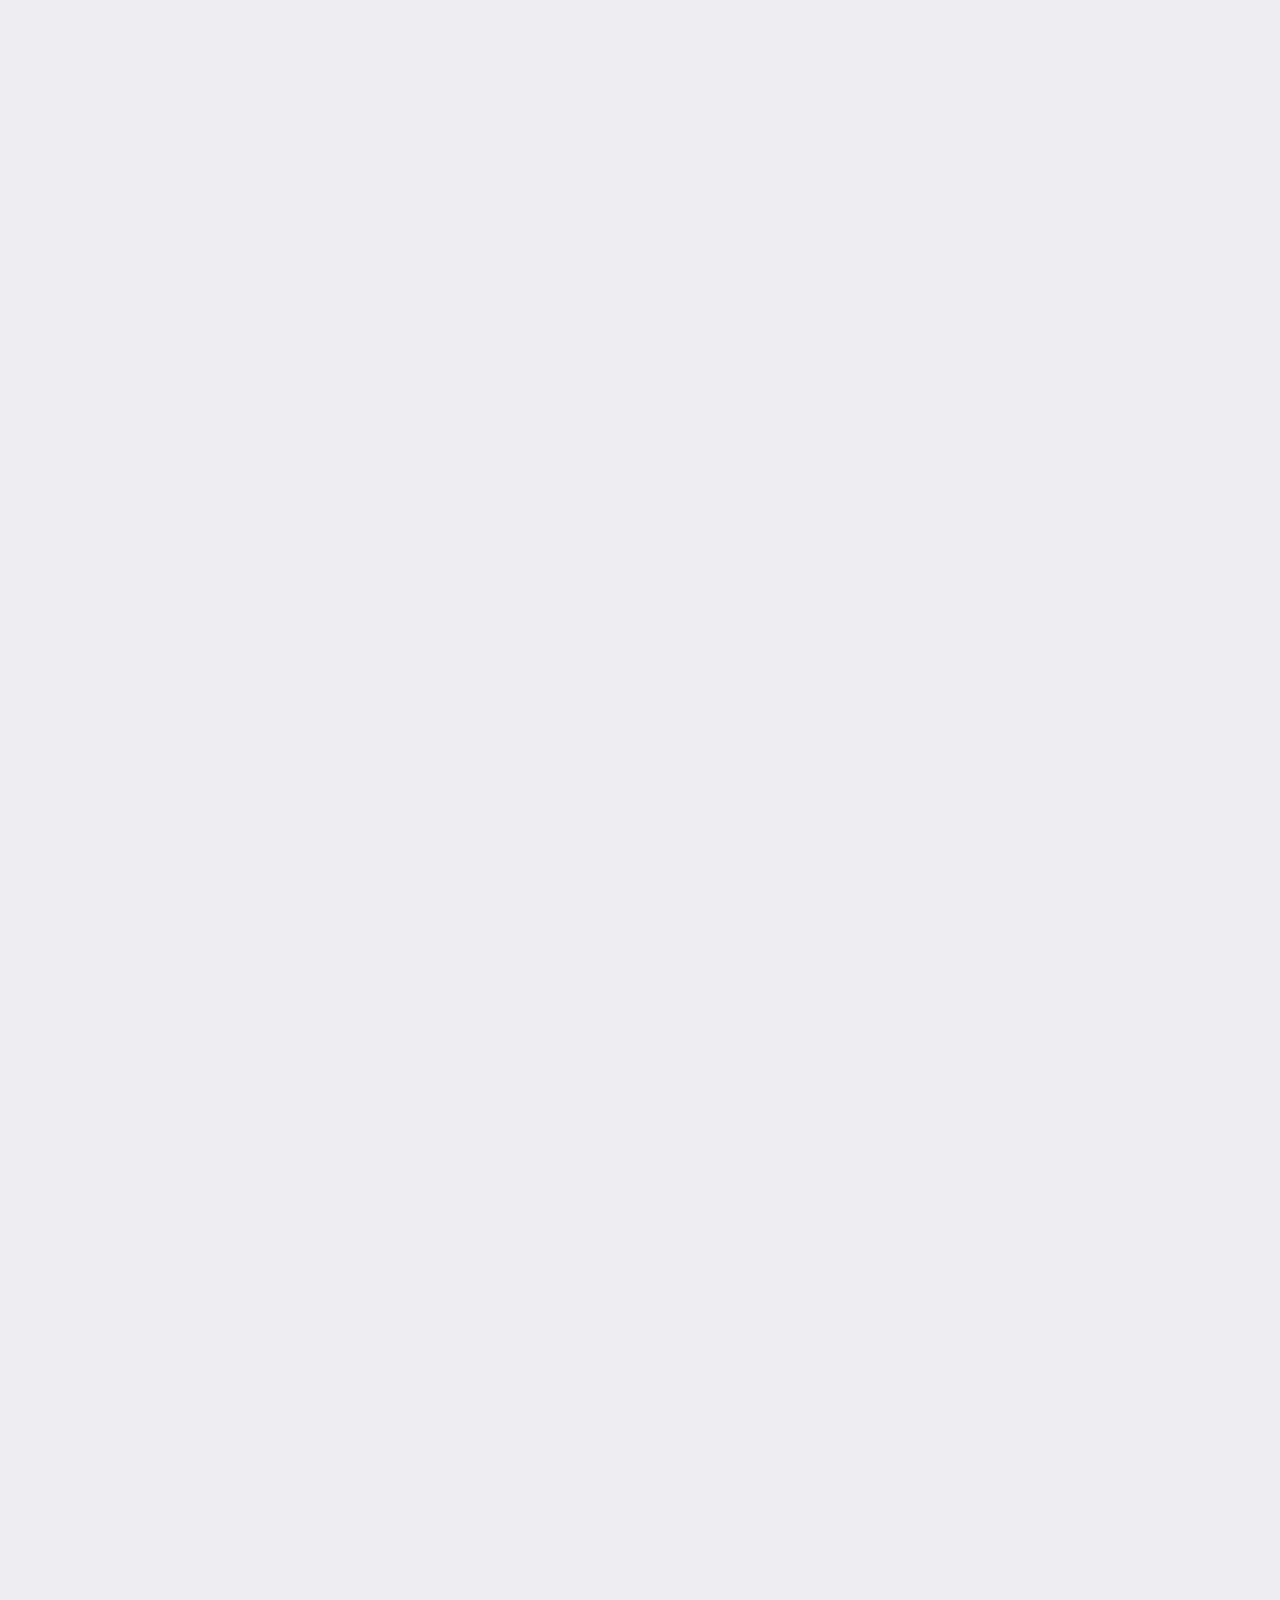
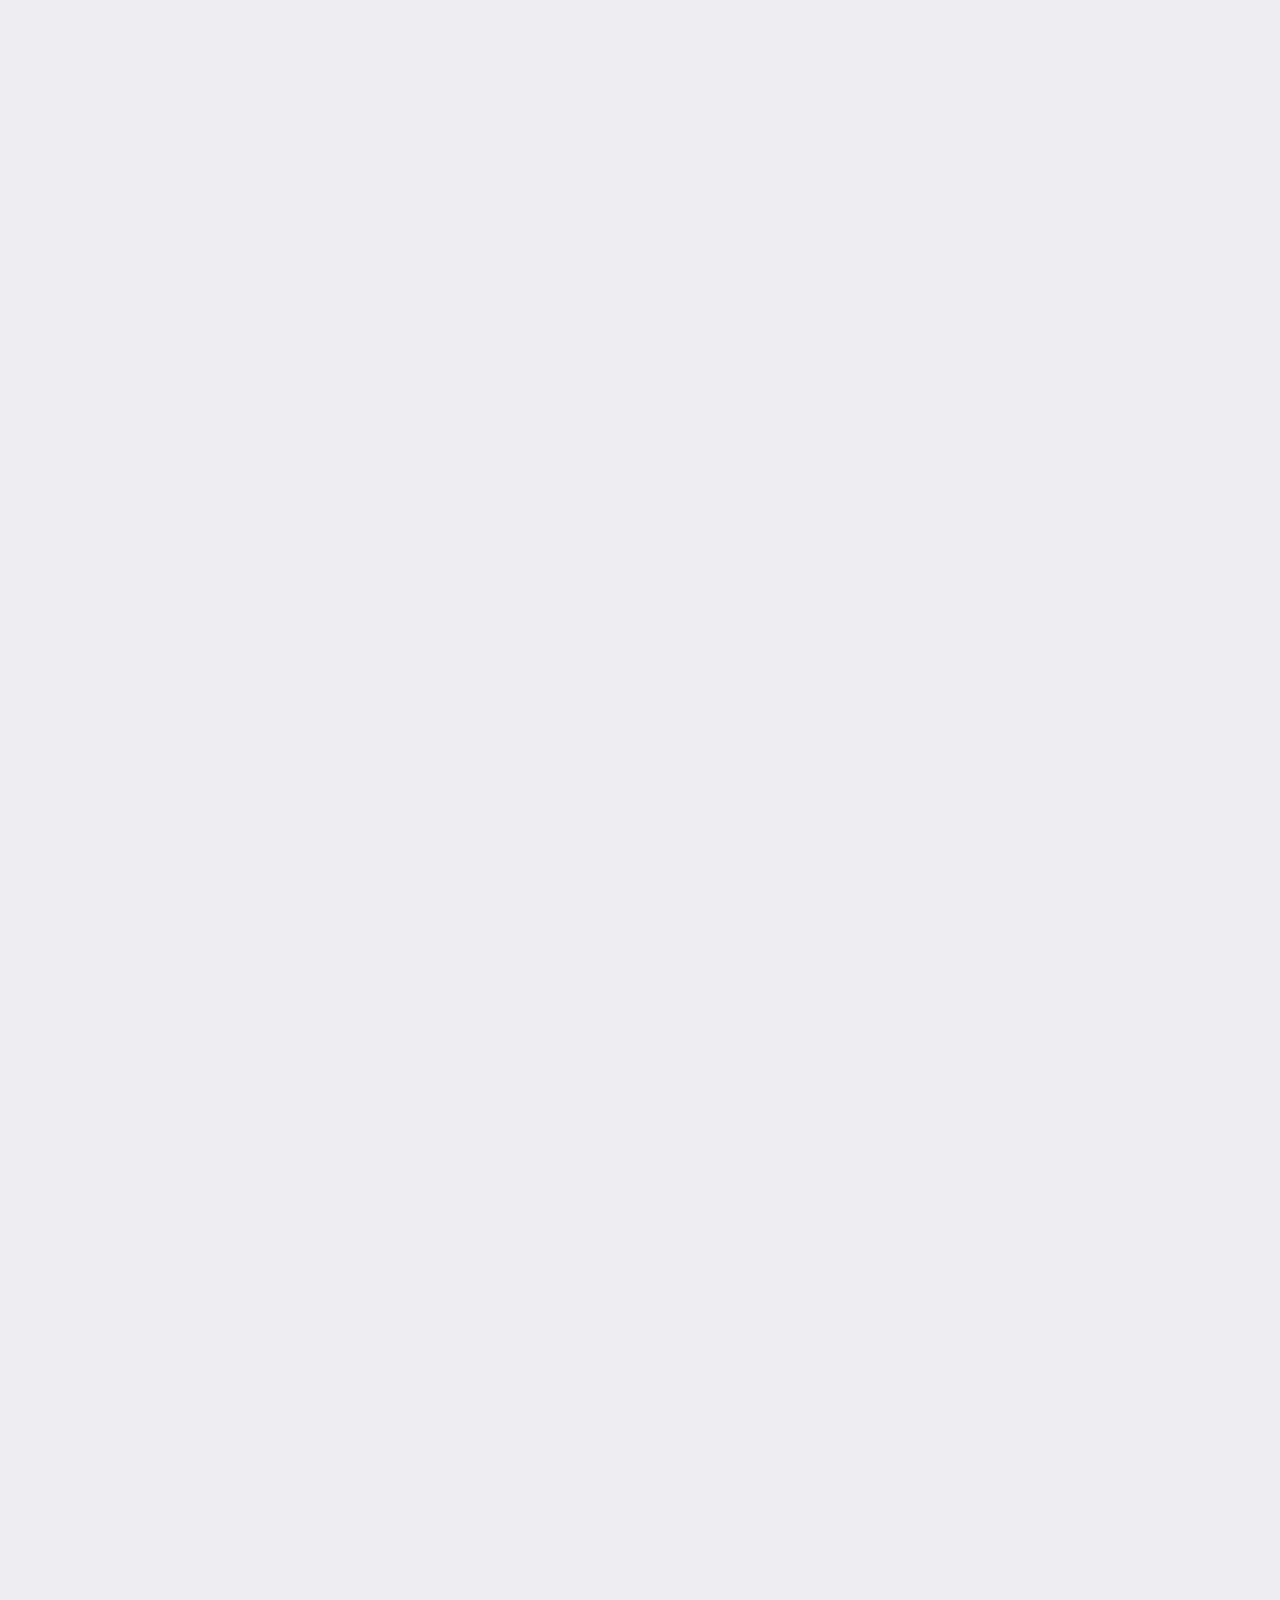
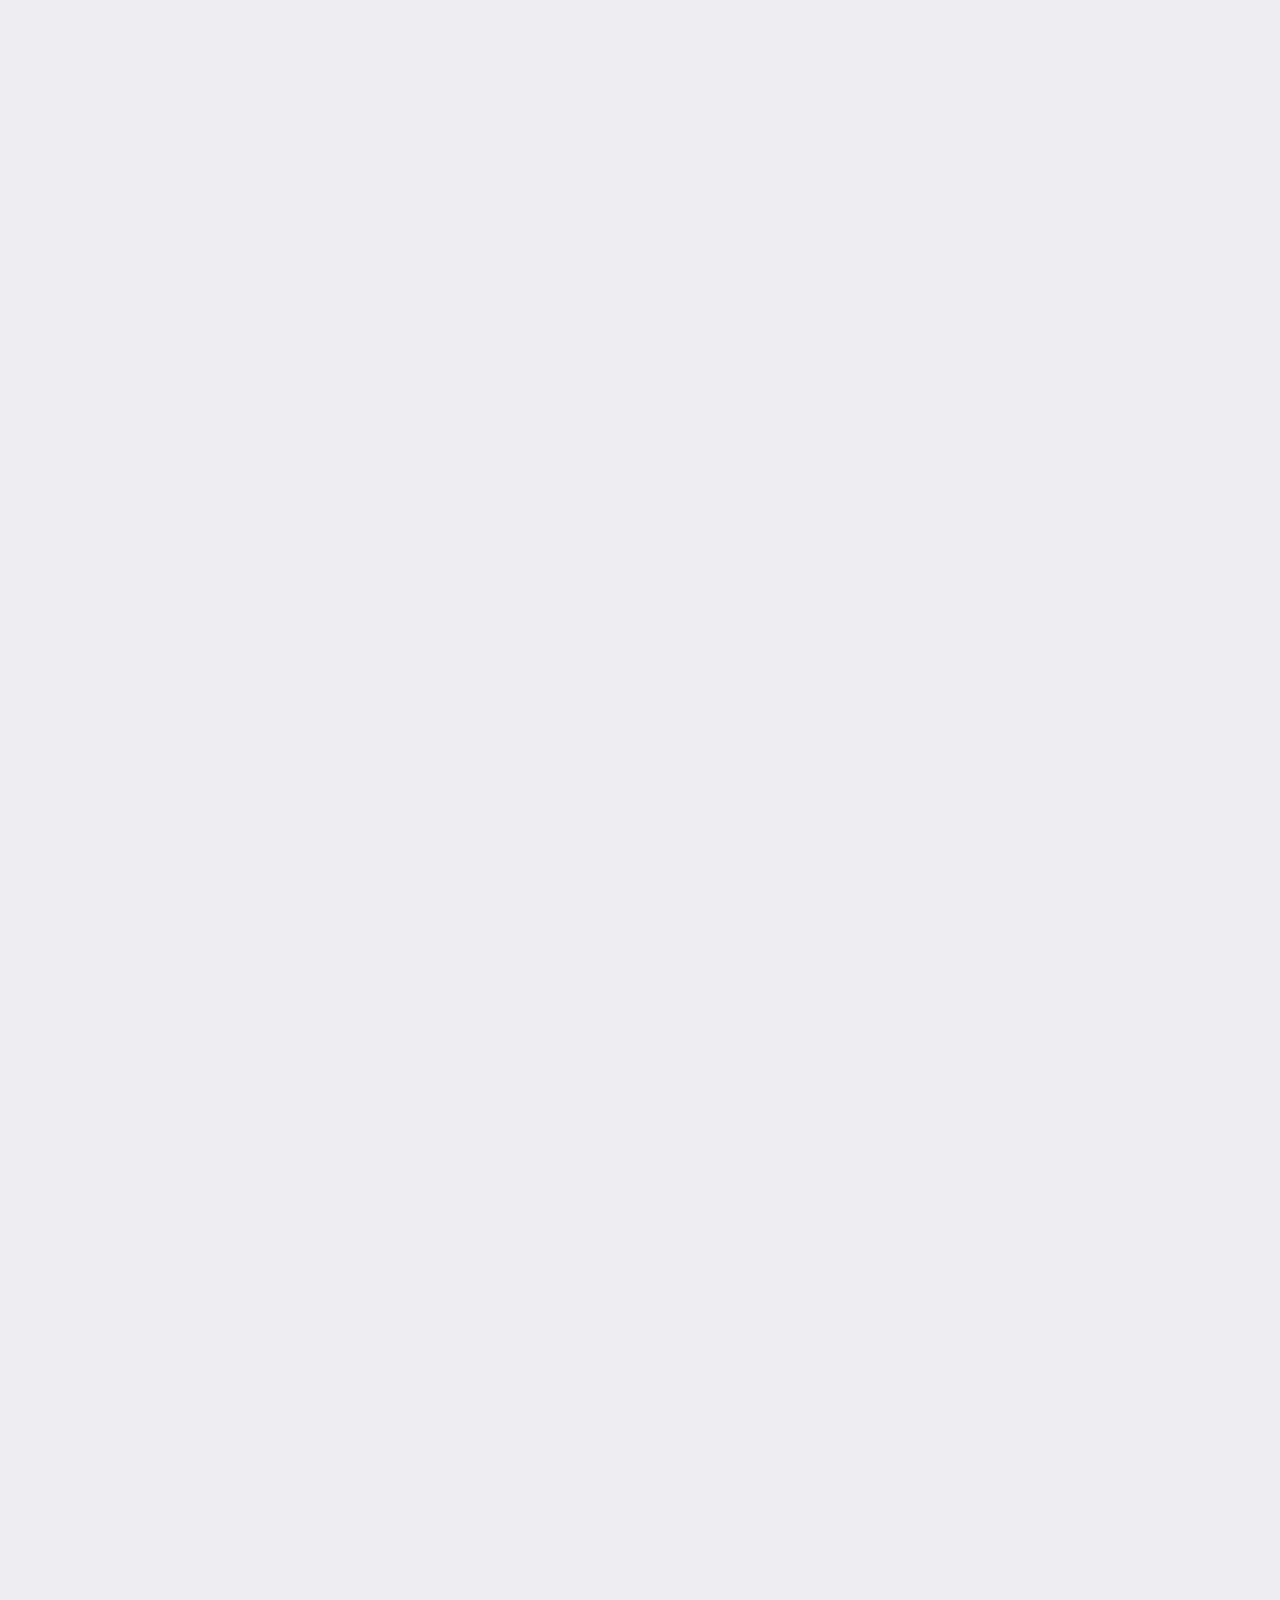
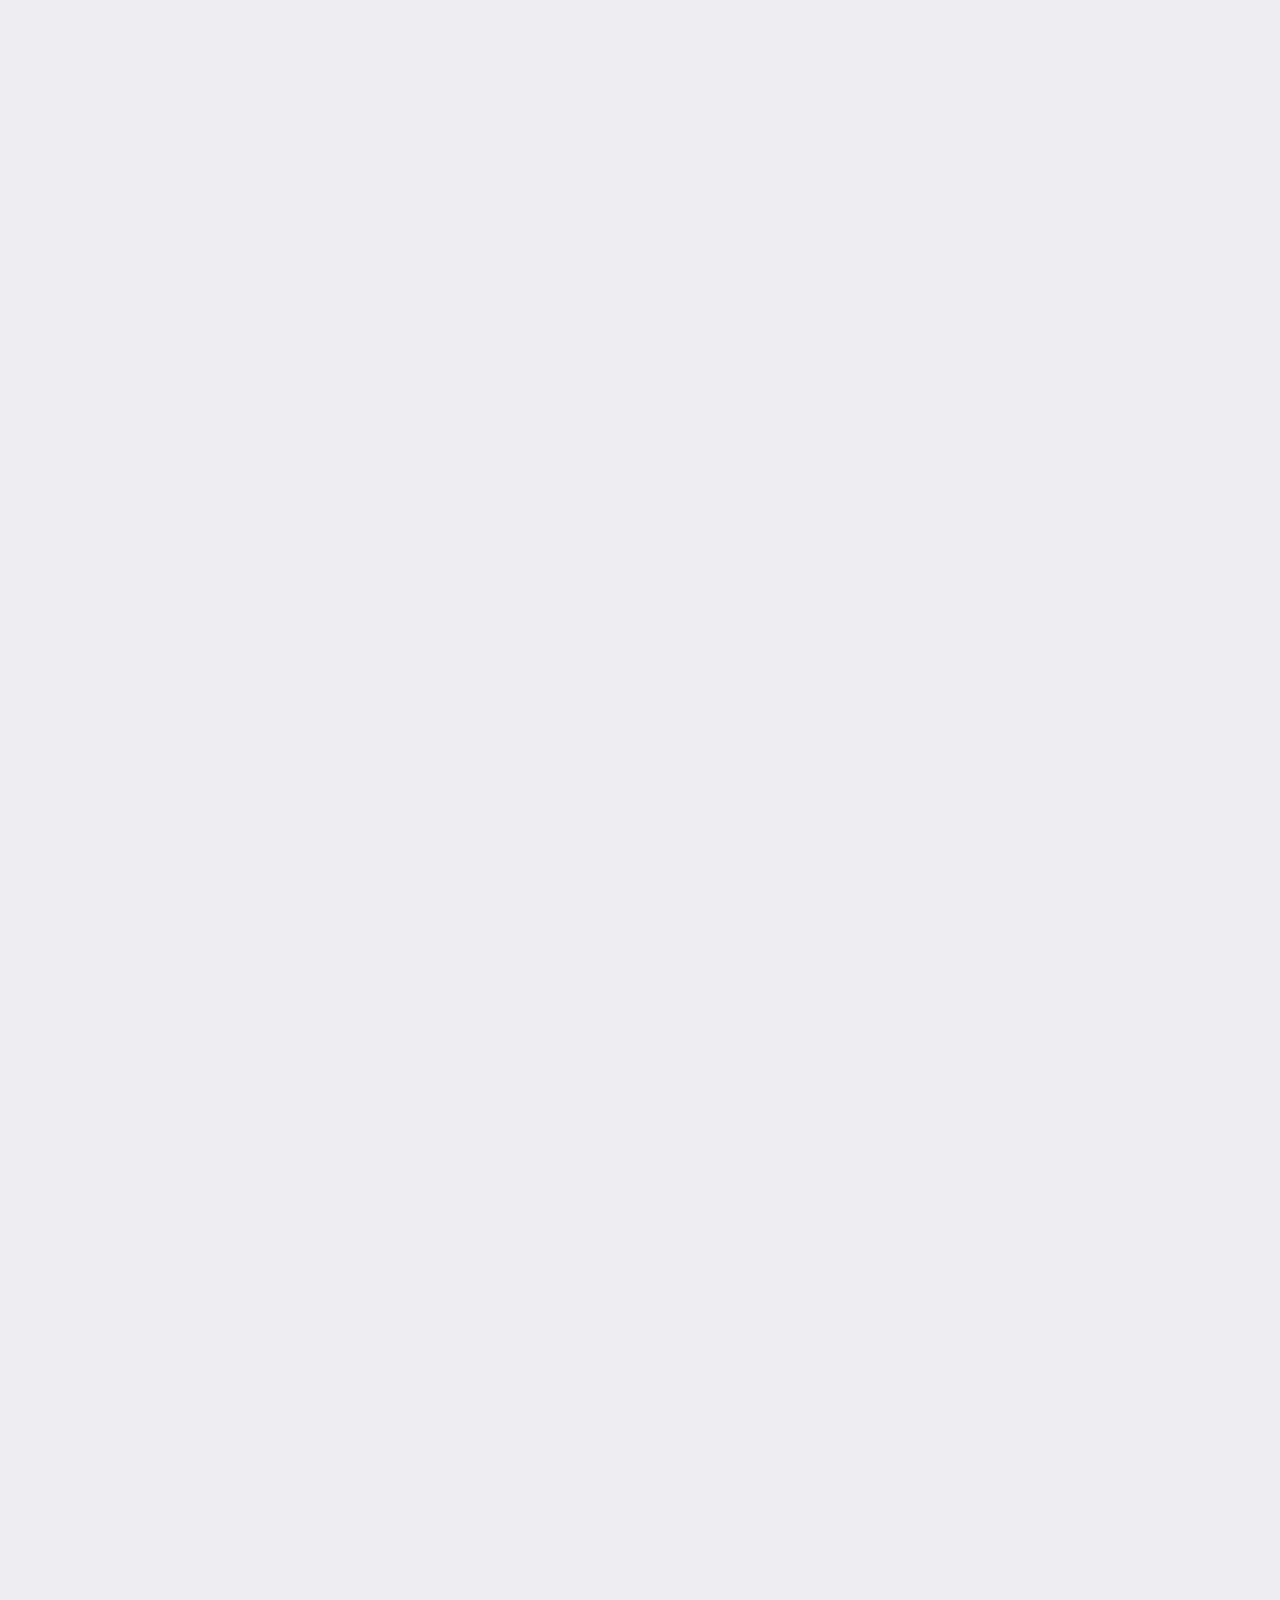
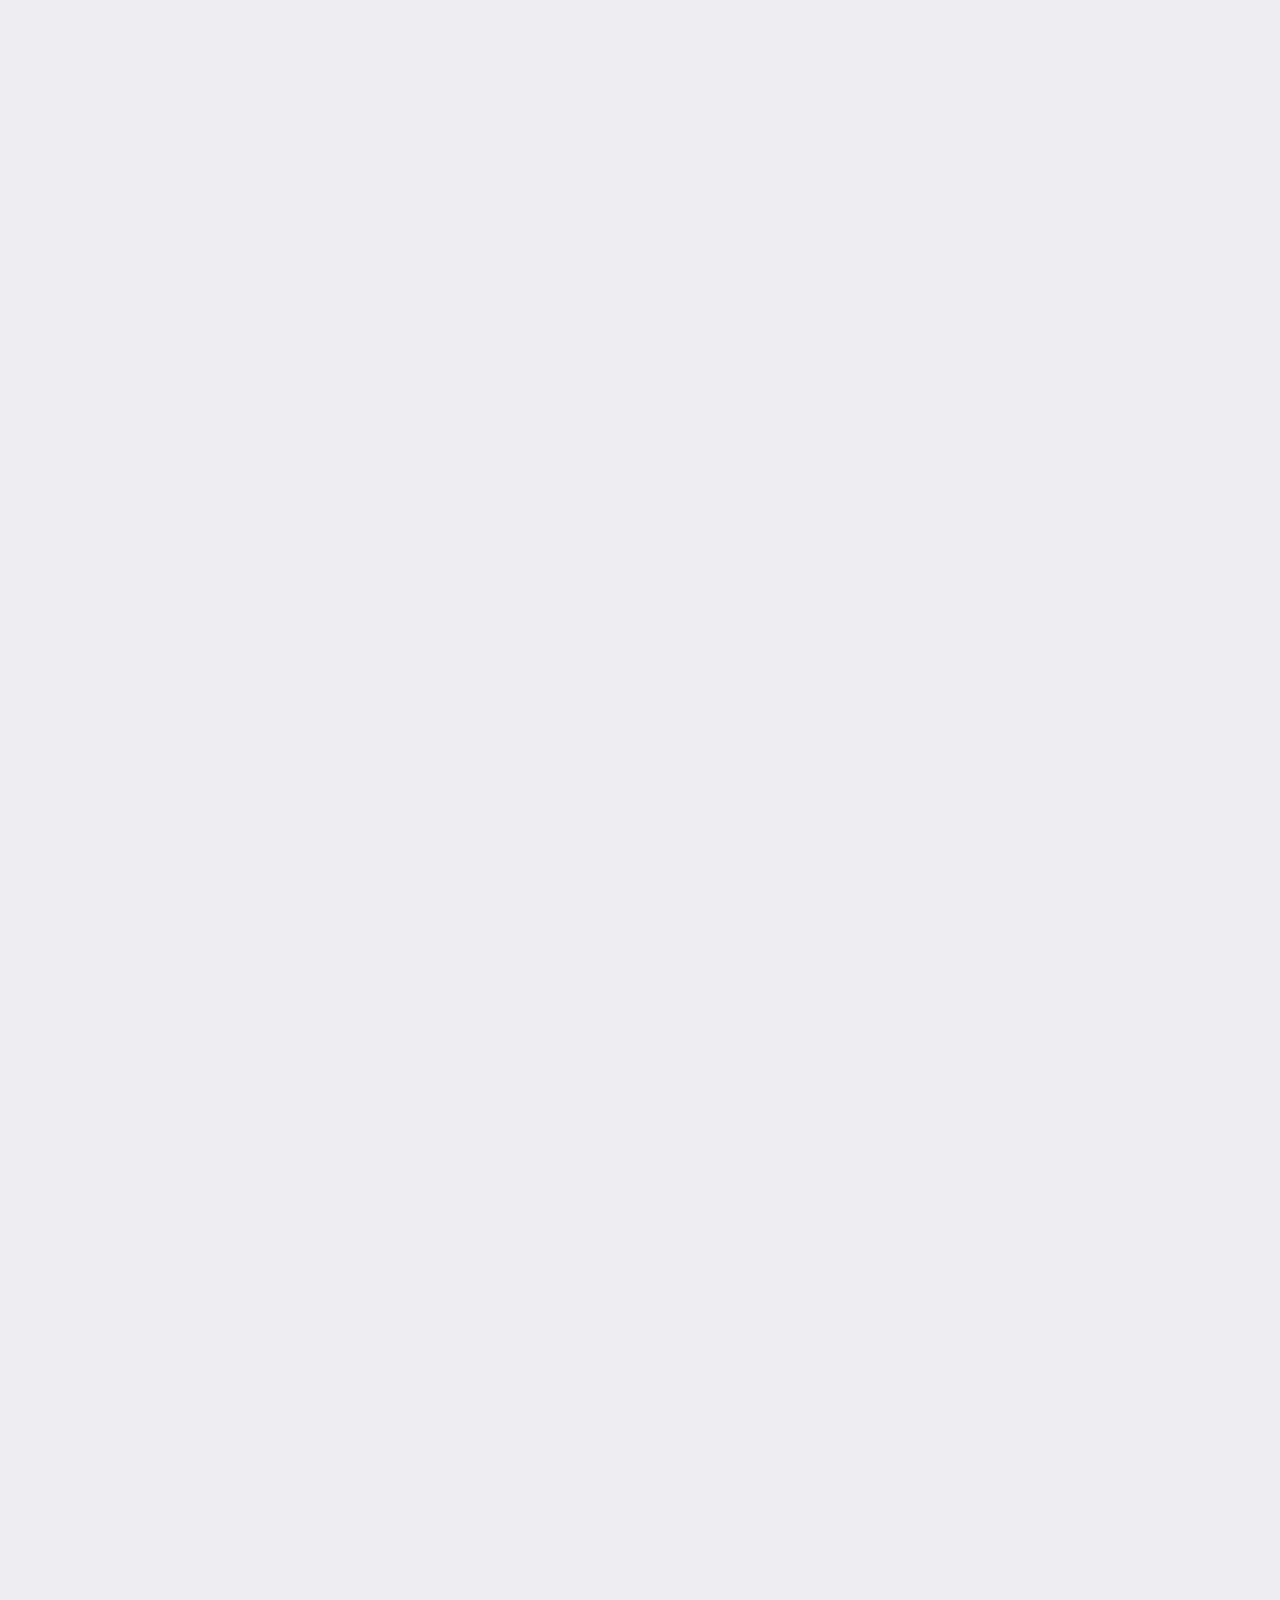
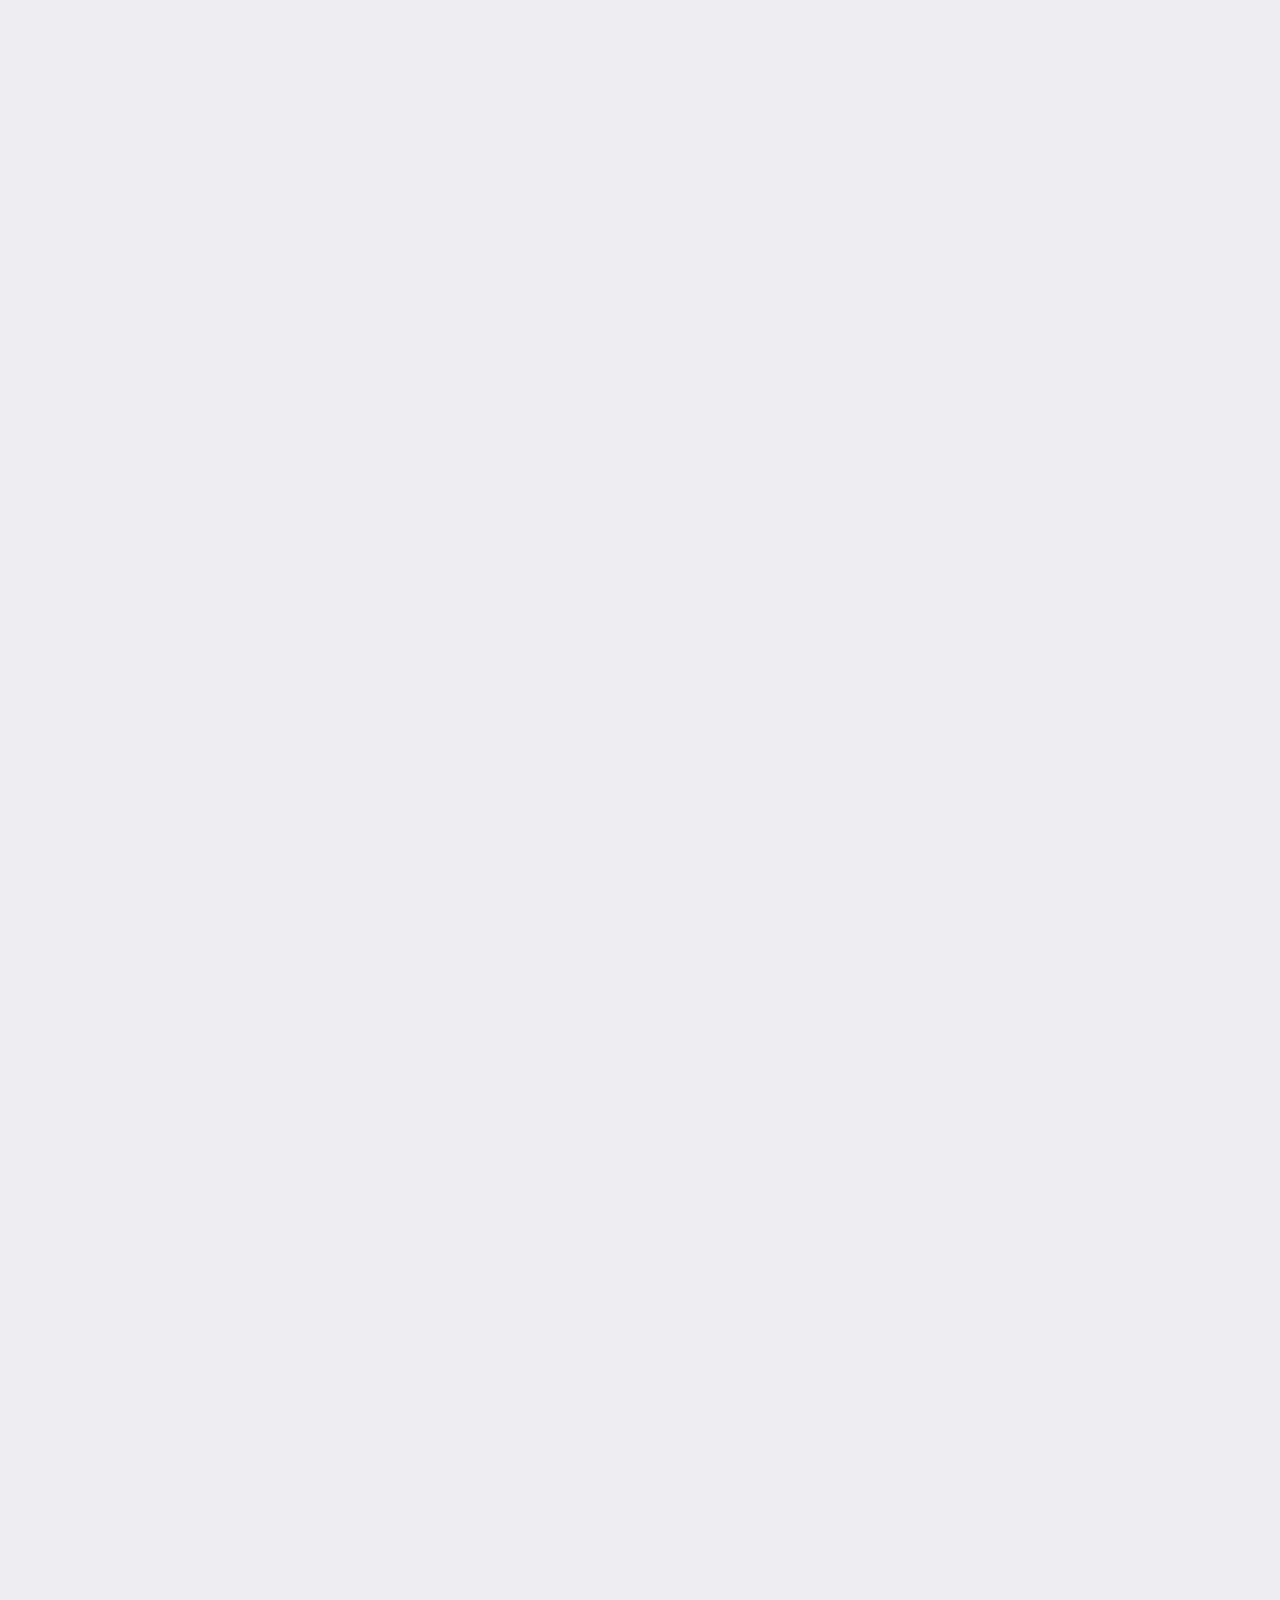
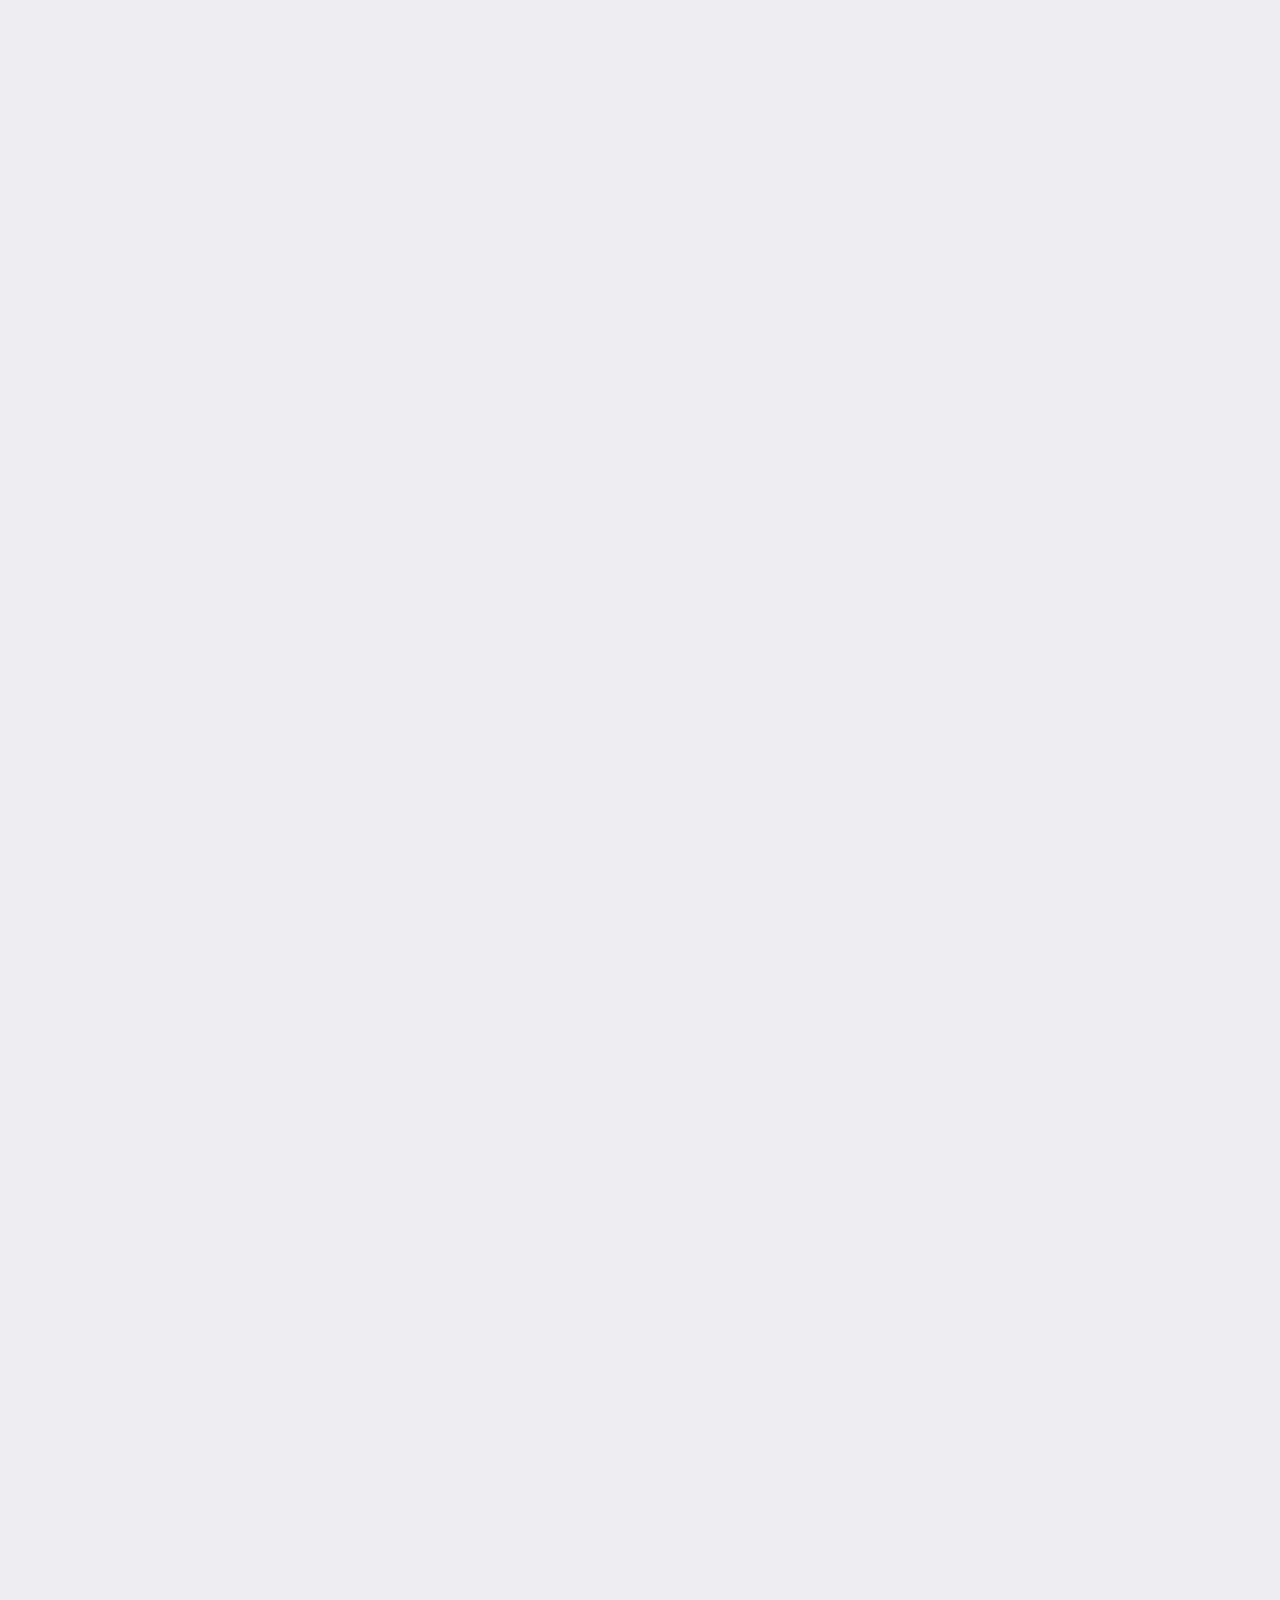
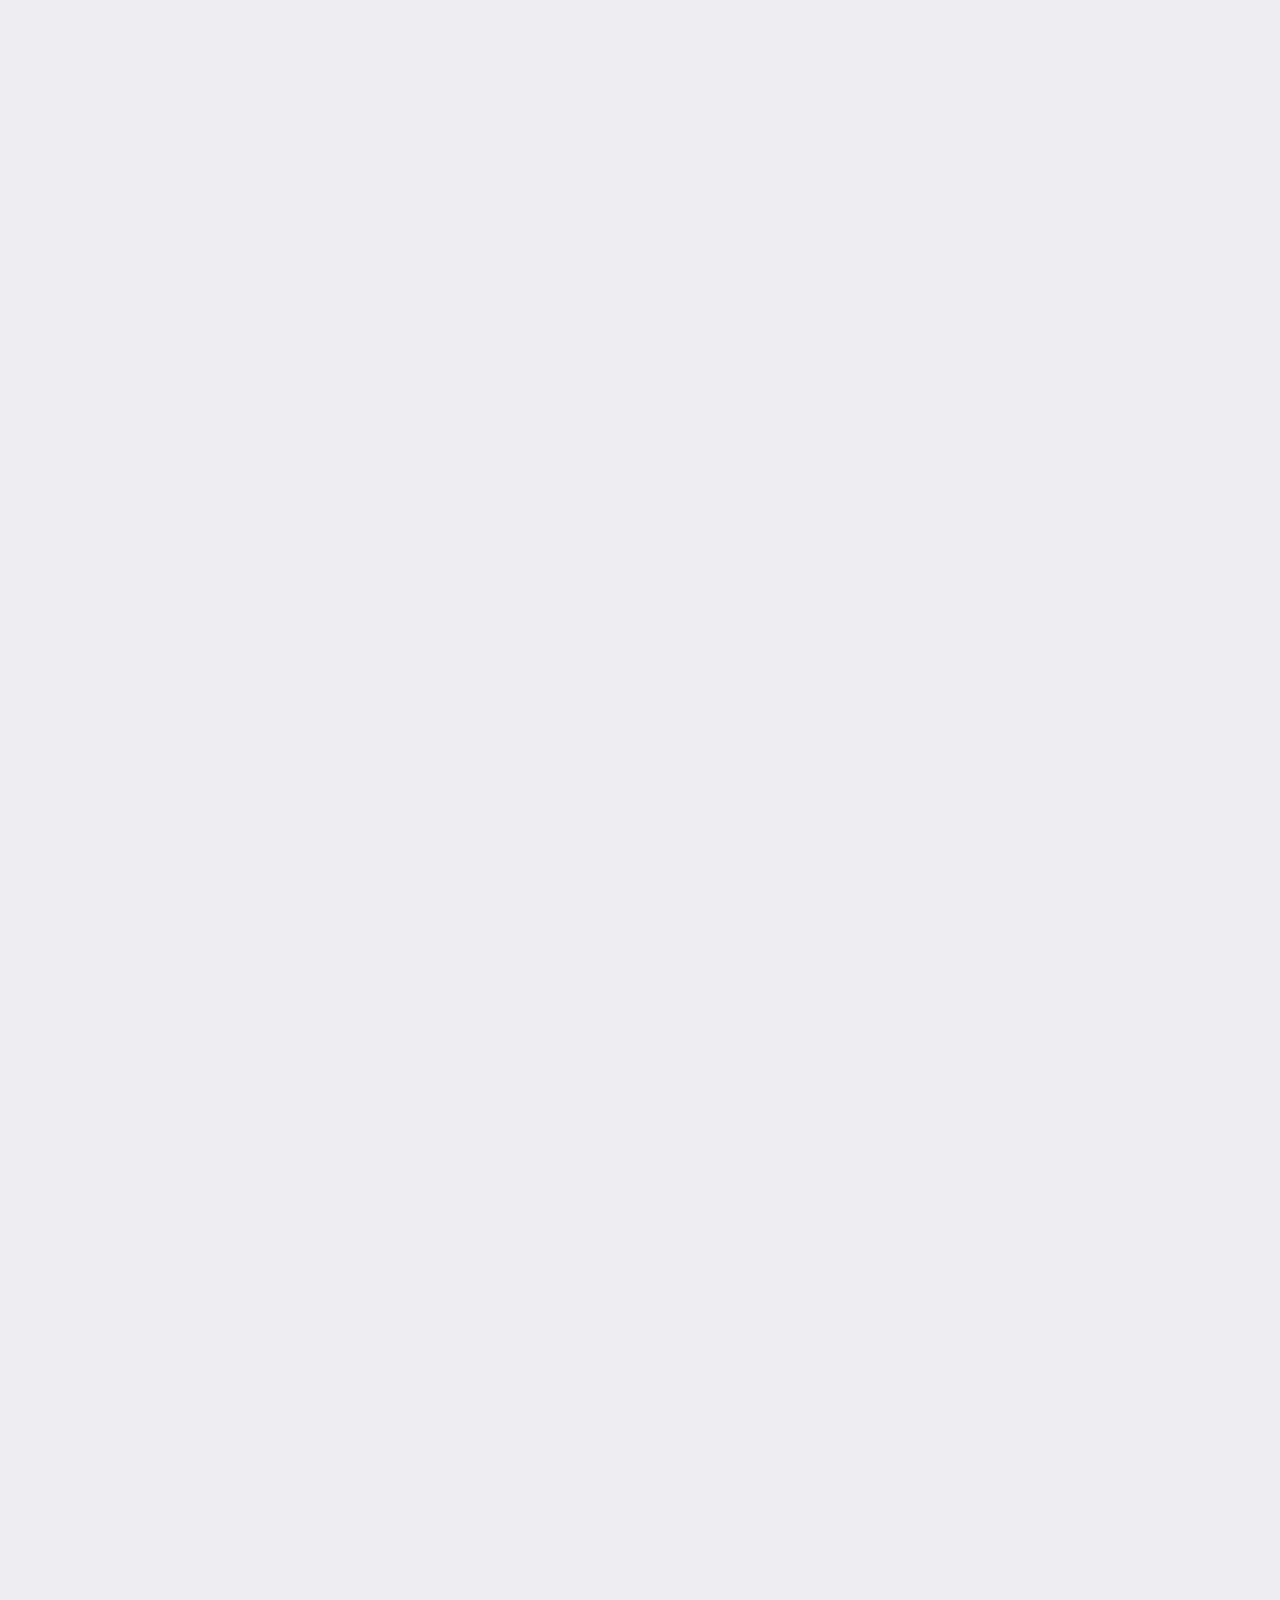
==== commit a9d63e06: "first commit" ====
--- a/index.html
+++ b/index.html
@@ -608,7 +608,7 @@
                 </div>
             </section>
             <!-- AWARDS SECTION -->
-             <!-- <section id="awards" class="grid-inner xs-top-4">
+             <section id="awards" class="grid-inner xs-top-4">
                 <div class="awards-scroll">
                     <span>a</span><span>w</span><span>a</span><span>r</span><span>d</span><span>s</span>
                     <figure class="frame  bs-xl-os-3">
@@ -675,7 +675,7 @@
                         </svg>
                     </div>
                     <h3 class="section-title"><i class="circle-tag"></i><i class="circle-tag"></i>Latest award</h3>
-                    <div class="bs-grid xs-wrap grid-middle">
+                    <!-- <div class="bs-grid xs-wrap grid-middle">
                         <div class="bs-xl-6 bs-xs-22 xs-top-1"><a class="circle-link view" href="../work/sling-shot"
                                 aria-label="Sling Shot">
                                 <h4 class="cl-inner bs-120 upper">Sling Shot<div class="circle-icon"><i></i><span><img
@@ -710,9 +710,9 @@
                                 </div>
                             </div>
                         </div>
-                    </div>
-                </div>
-            </section>  -->
+                    </div> -->
+                </div>
+            </section>      
             <!-- TESTIMONIAL SECTION -->
             <!-- <section id="testimonials" class="xl-top-4 draggable-container xs-top-4">
                 <header class="grid-inner bs-grid grid-between xs-wrap">
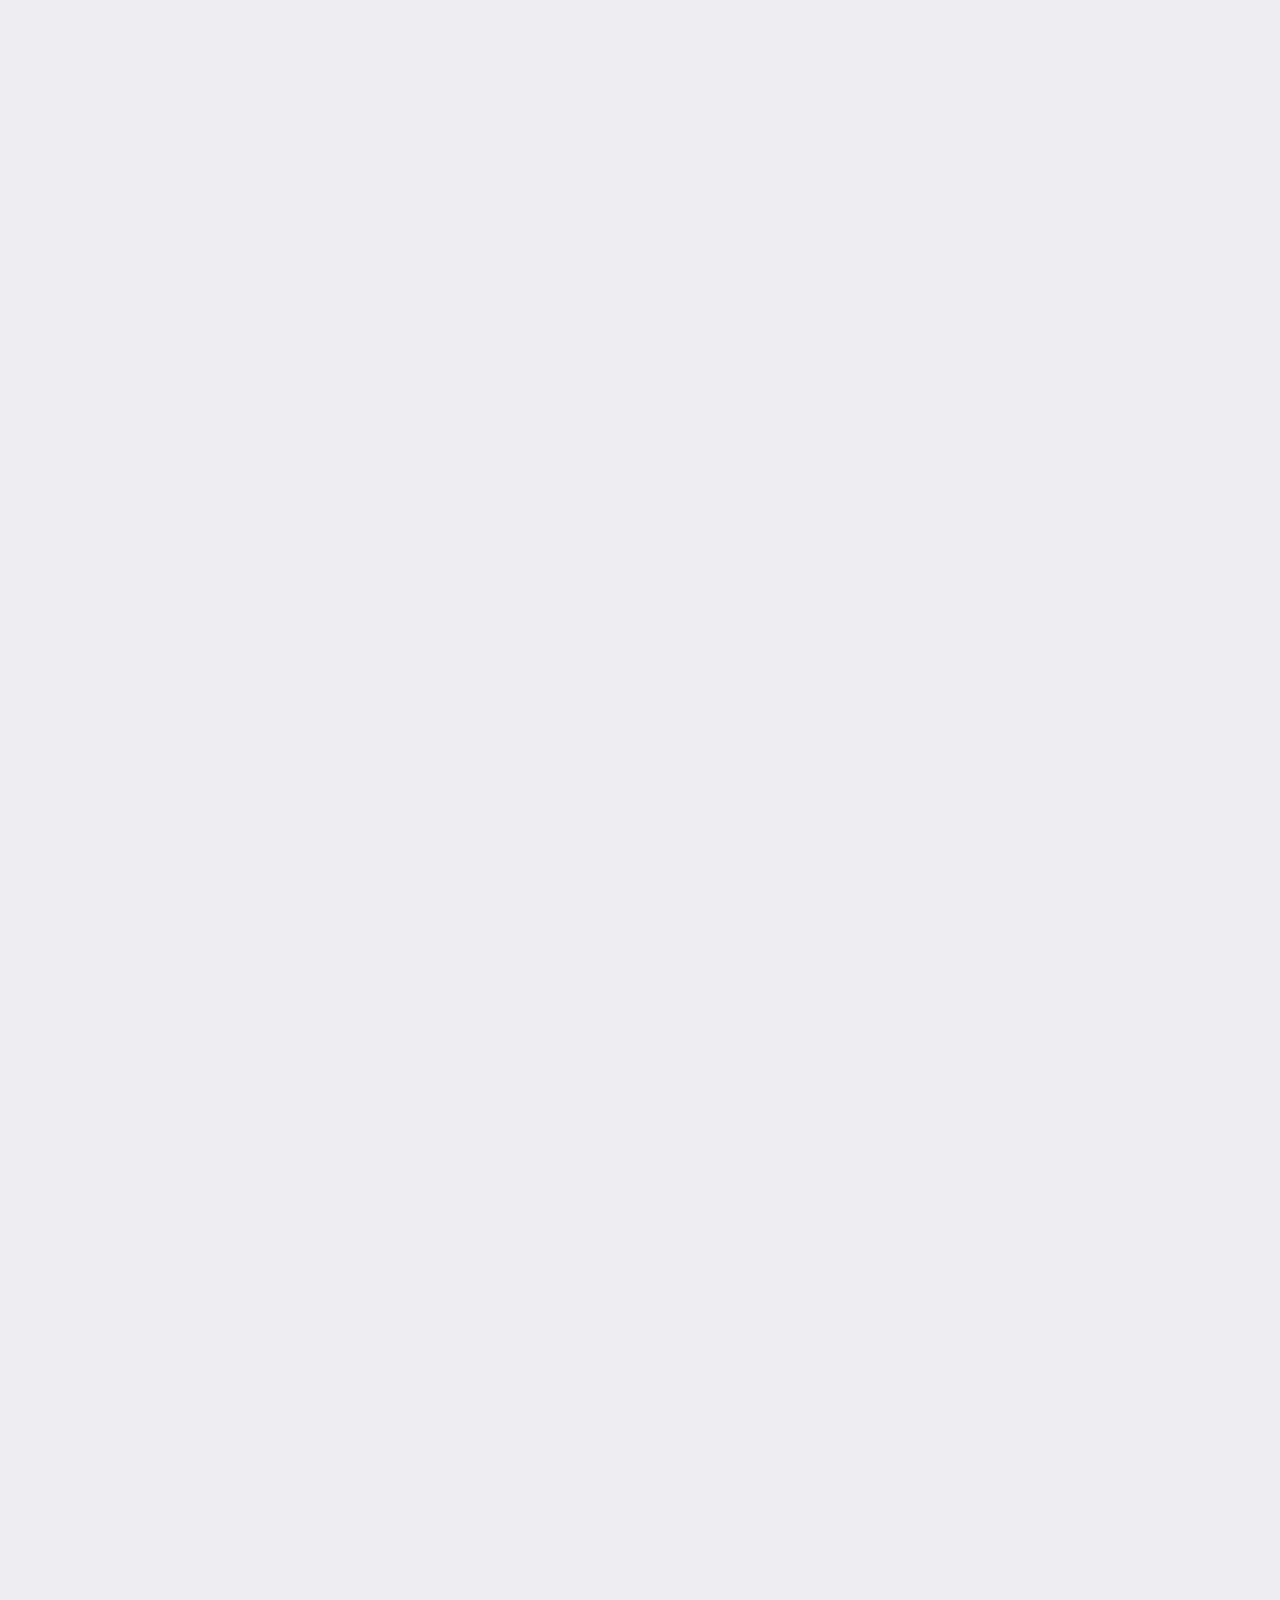
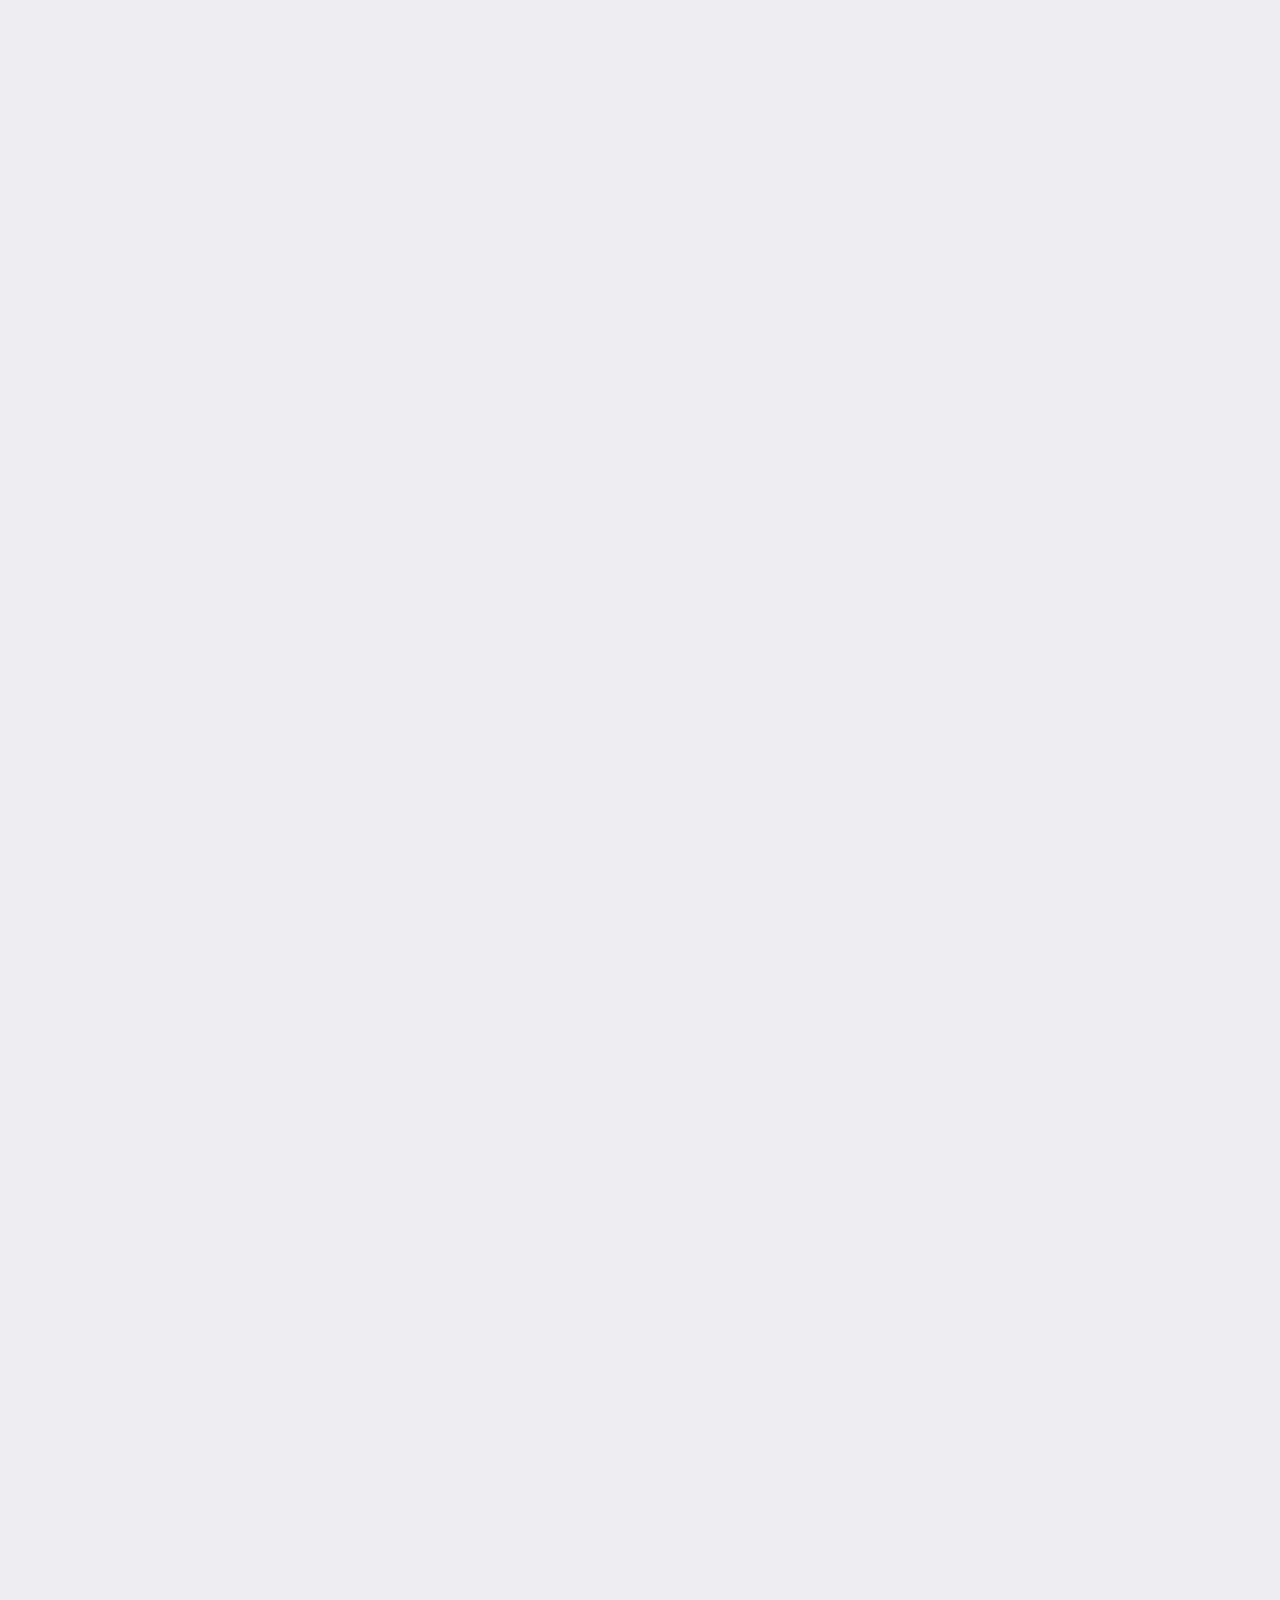
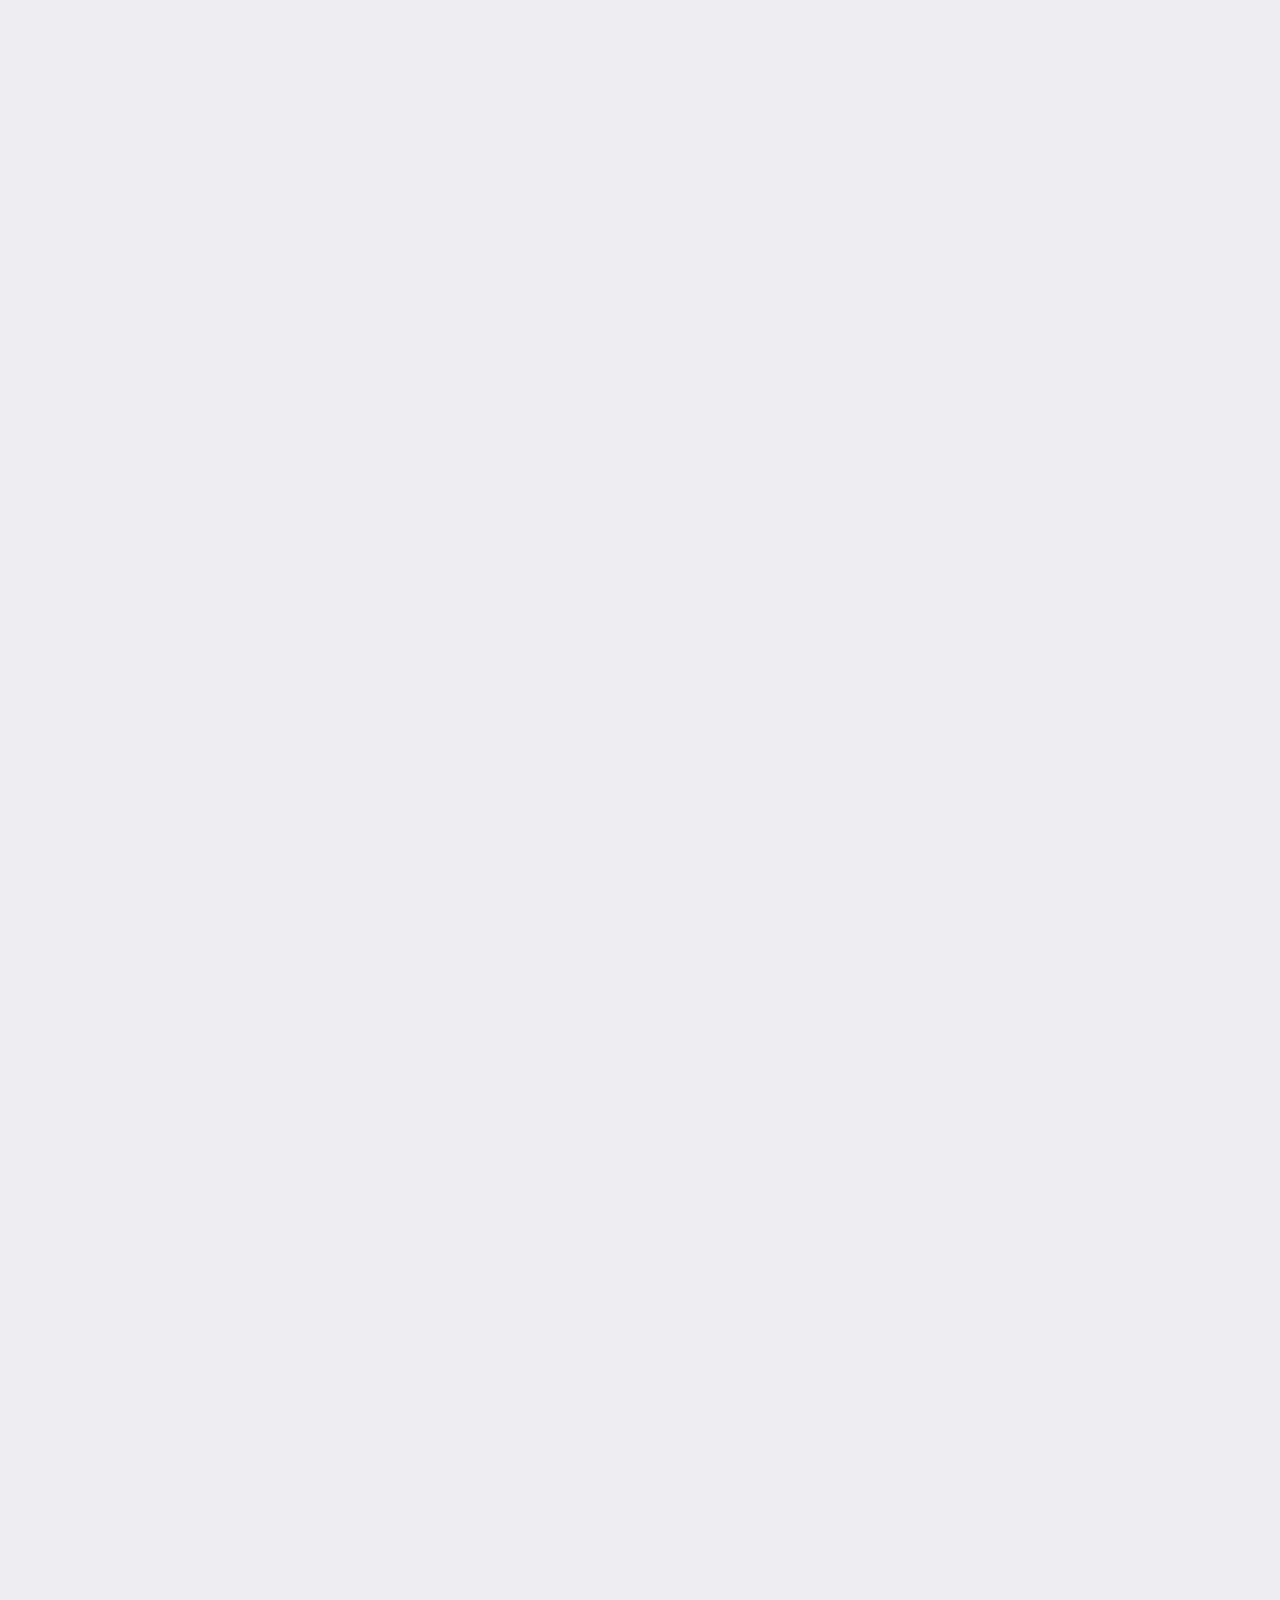
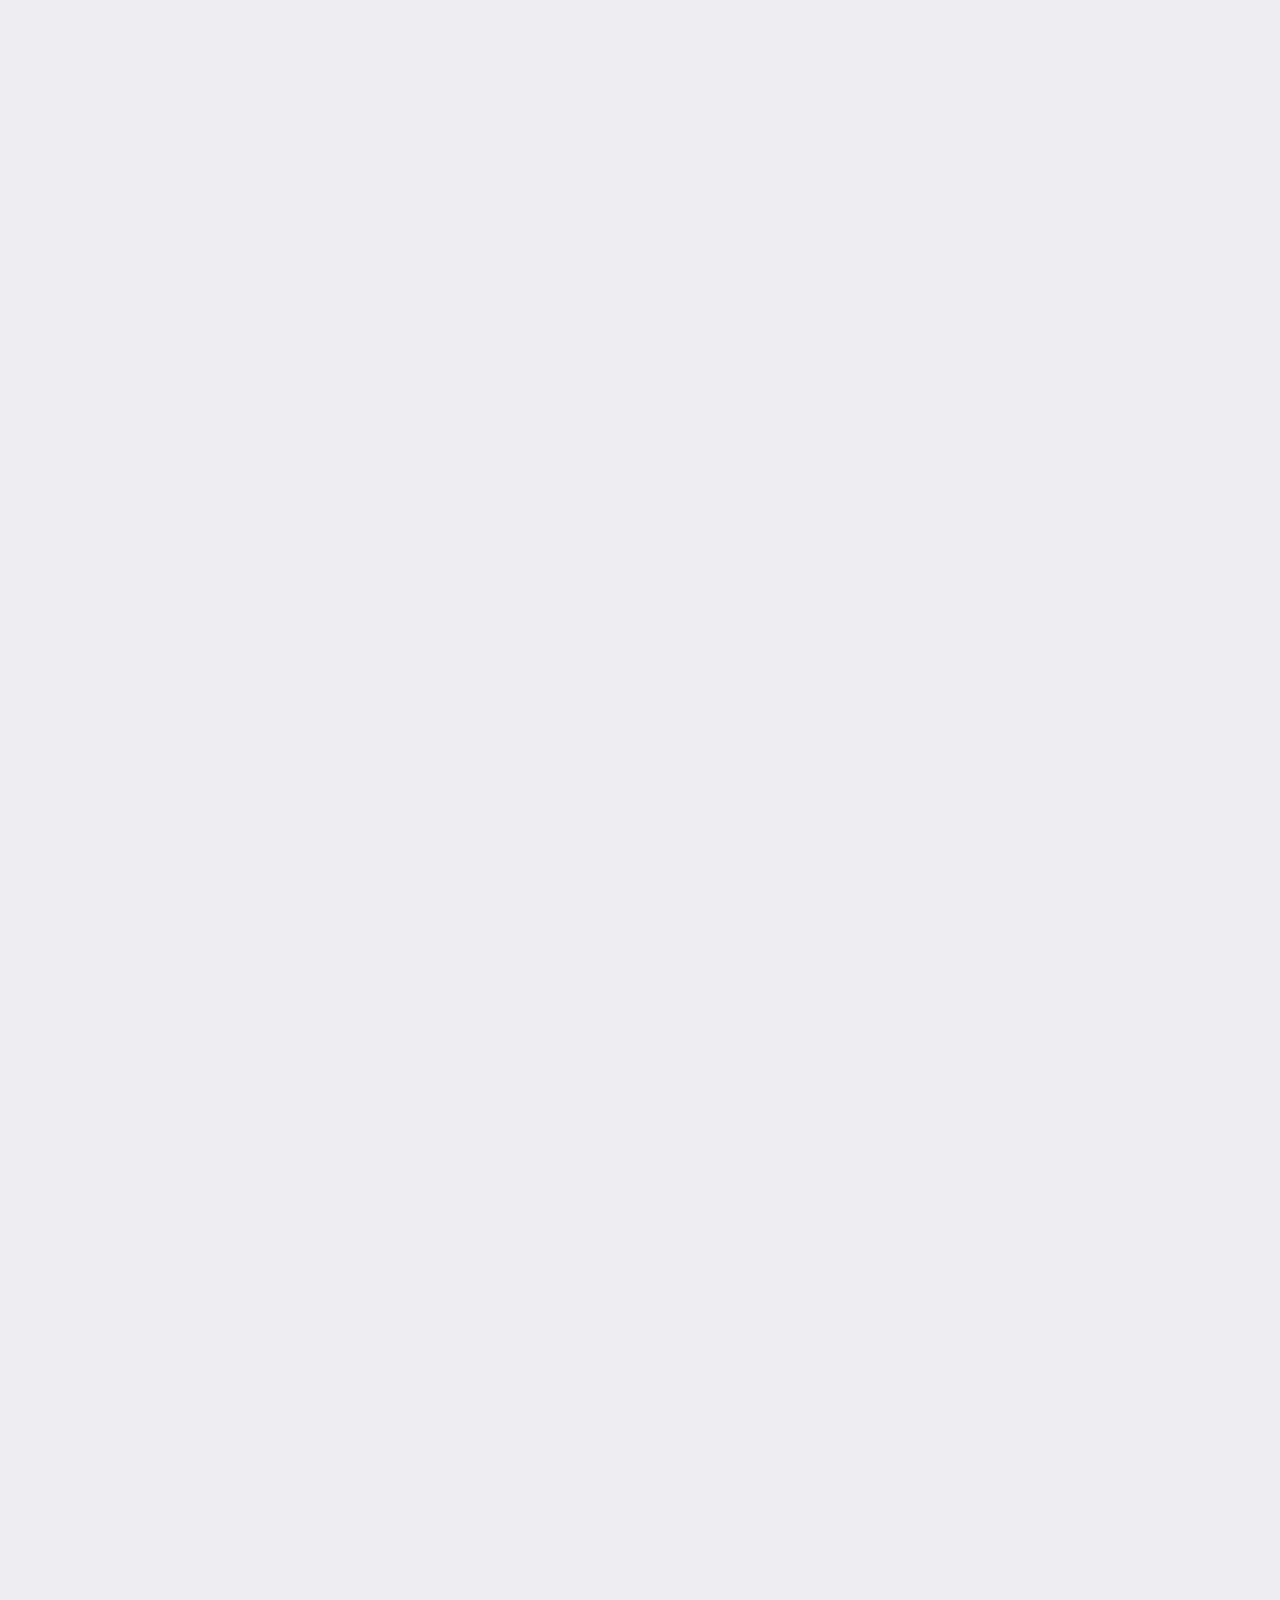
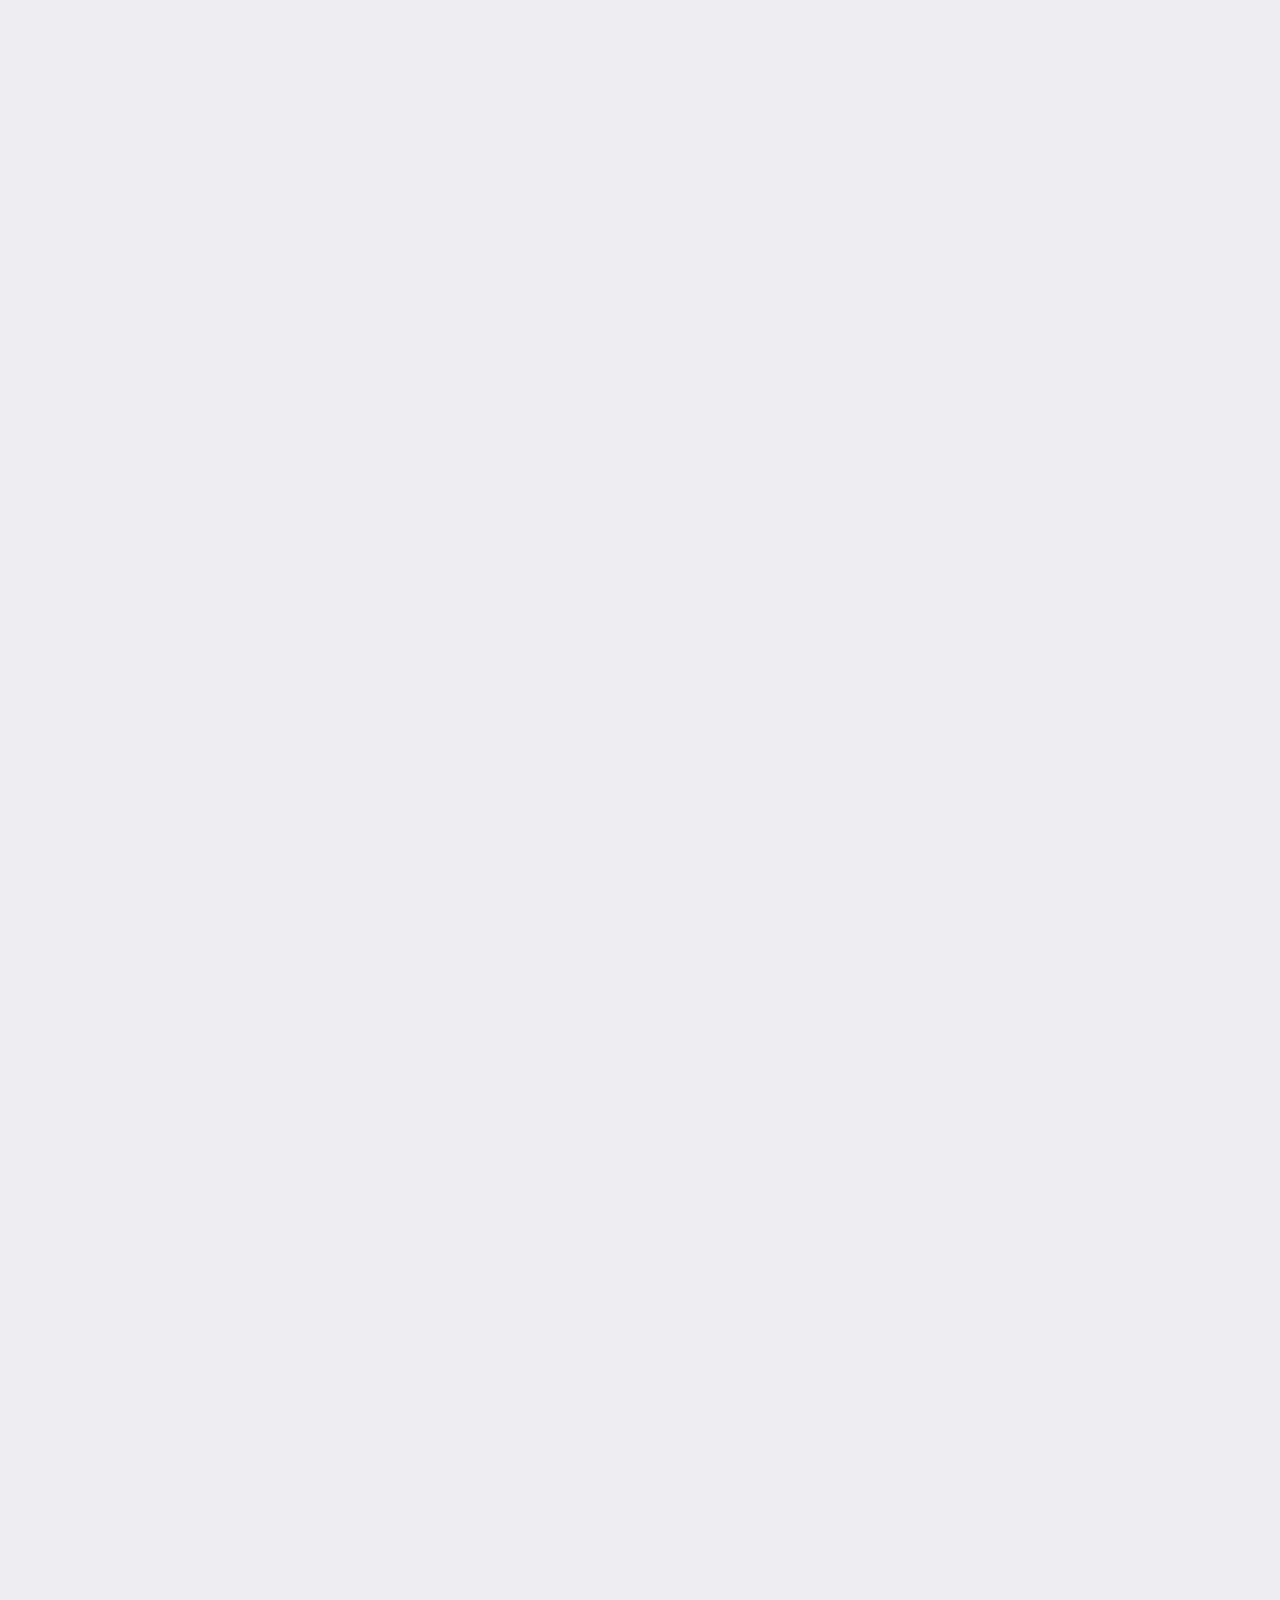
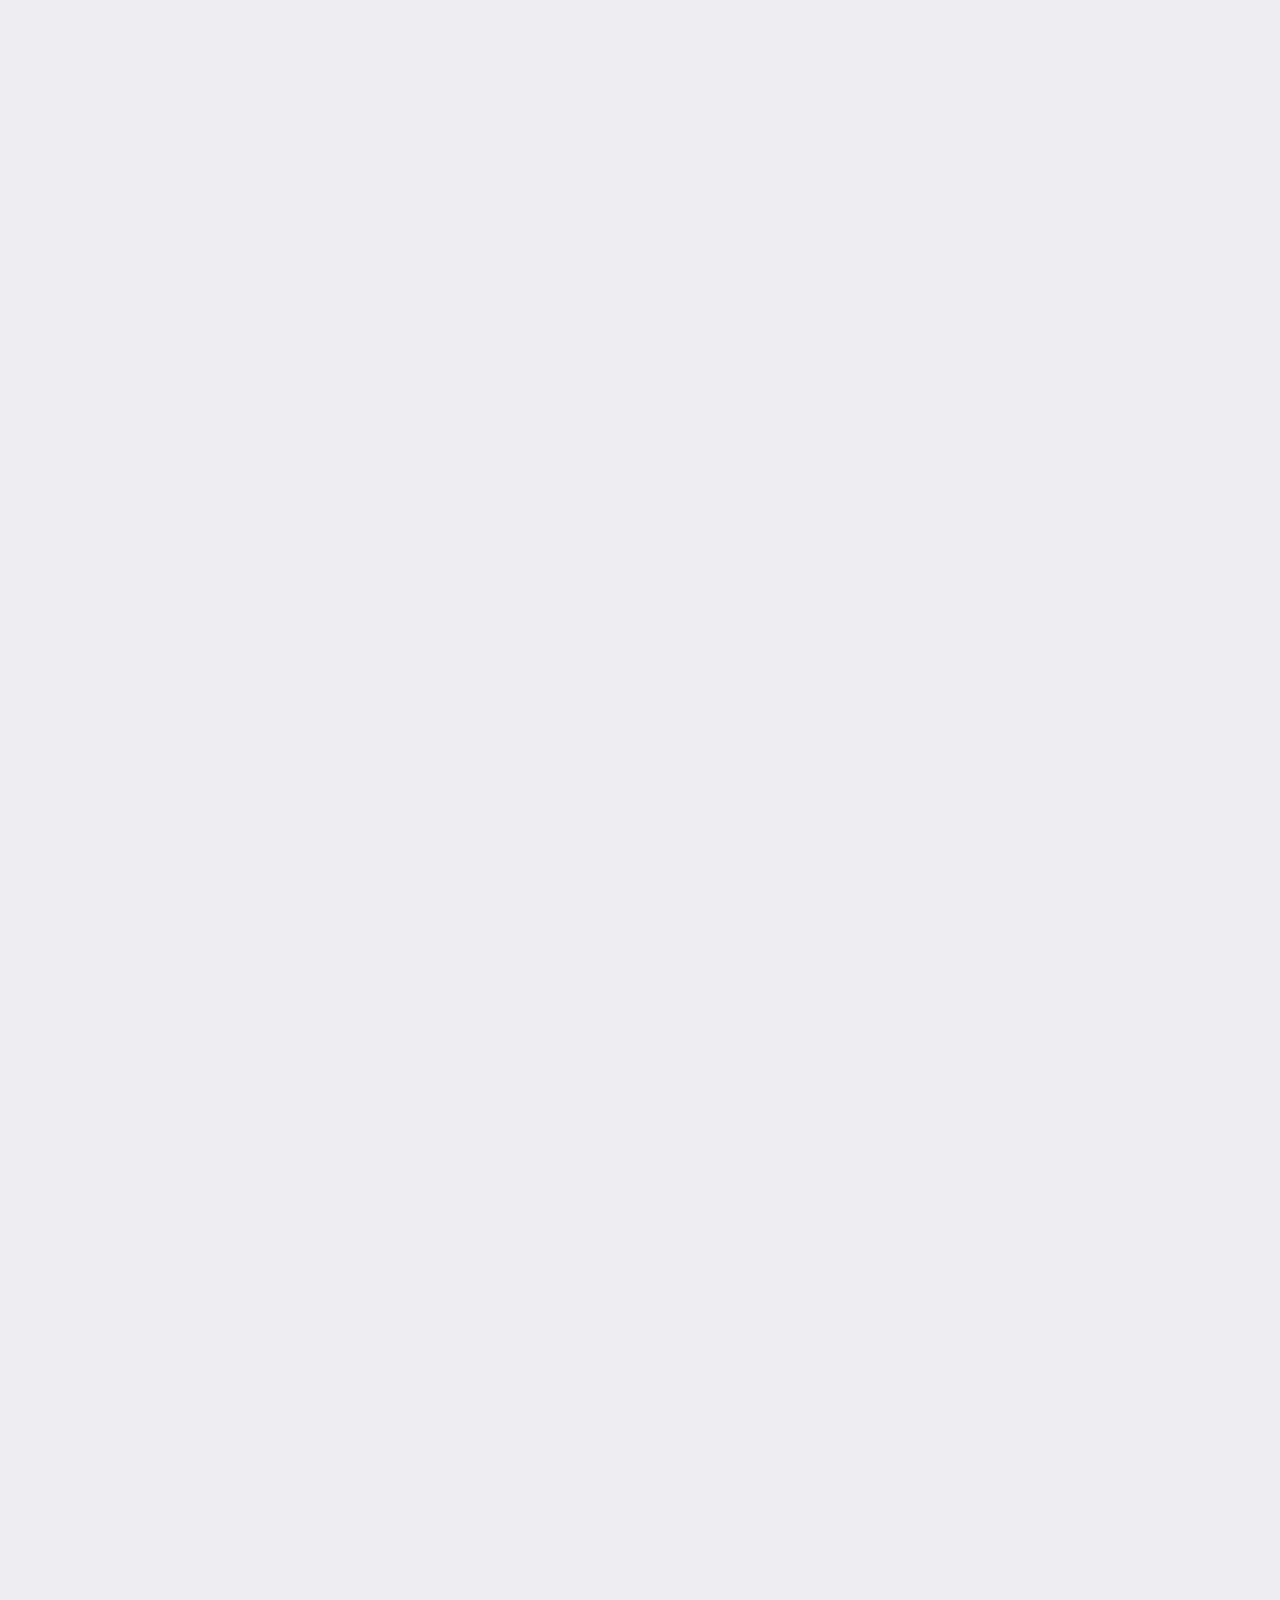
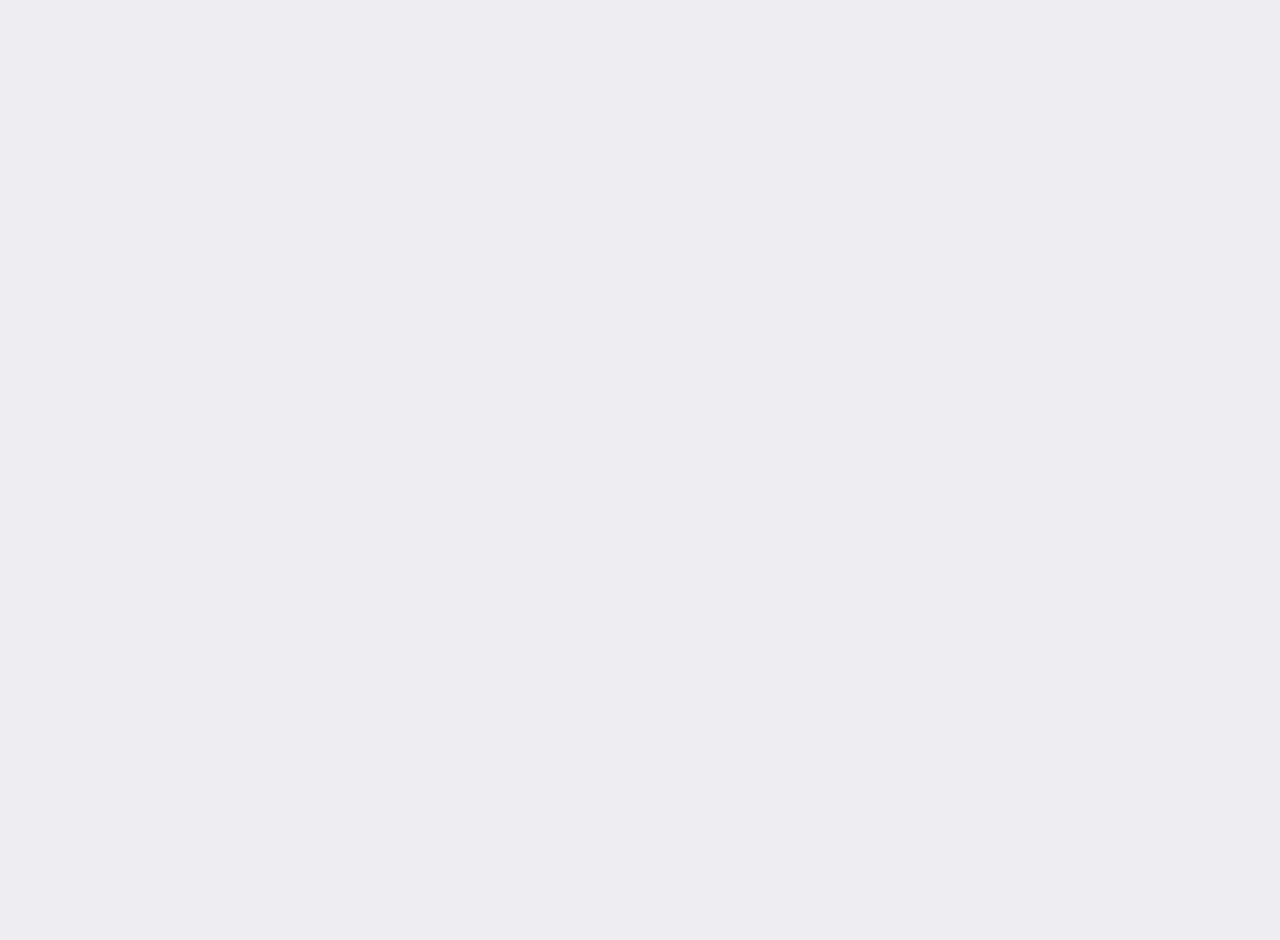
==== commit d8b02bd6: "all changes" ====
--- a/index.html
+++ b/index.html
@@ -26,6 +26,9 @@
     <link
         href="https://fonts.googleapis.com/css2?family=Big+Shoulders+Display:wght@100..900&family=Cabin:ital,wght@0,400..700;1,400..700&family=DM+Sans:ital,opsz,wght@0,9..40,100..1000;1,9..40,100..1000&family=Inter:ital,opsz,wght@0,14..32,100..900;1,14..32,100..900&family=Manrope:wght@200..800&family=Montserrat:ital,wght@0,100..900;1,100..900&family=Poppins:ital,wght@0,100;0,200;0,300;0,400;0,500;0,600;0,700;0,800;0,900;1,100;1,200;1,300;1,400;1,500;1,600;1,700;1,800;1,900&family=Roboto:ital,wght@0,100;0,300;0,400;0,500;0,700;0,900;1,100;1,300;1,400;1,500;1,700;1,900&family=Work+Sans:ital,wght@0,100..900;1,100..900&display=swap"
         rel="stylesheet">
+        <link rel="preconnect" href="https://fonts.googleapis.com">
+<link rel="preconnect" href="https://fonts.gstatic.com" crossorigin>
+<link href="https://fonts.googleapis.com/css2?family=Big+Shoulders+Display:wght@100..900&family=Cabin:ital,wght@0,400..700;1,400..700&family=DM+Sans:ital,opsz,wght@0,9..40,100..1000;1,9..40,100..1000&family=Inter:ital,opsz,wght@0,14..32,100..900;1,14..32,100..900&family=Manrope:wght@200..800&family=Montserrat:ital,wght@0,100..900;1,100..900&family=Poppins:ital,wght@0,100;0,200;0,300;0,400;0,500;0,600;0,700;0,800;0,900;1,100;1,200;1,300;1,400;1,500;1,600;1,700;1,800;1,900&family=Roboto:ital,wght@0,100;0,300;0,400;0,500;0,700;0,900;1,100;1,300;1,400;1,500;1,700;1,900&family=Work+Sans:ital,wght@0,100..900;1,100..900&display=swap" rel="stylesheet">
     <title>DEV-PICKLES</title>
     <link rel="preload" href="css/normalize.css" as="style" onload="this.onload=null;this.rel='stylesheet'">
     <!-- <link rel="stylesheet" href="https://buzzworthystudio.com/dist/css/normalize.css"> -->
@@ -43,7 +46,7 @@
     <section id="webglBubble"></section>
     <div id="loading-overlay">
         <div>
-            <svg viewBox="0 0 256 218" version="1.1" xmlns="http://www.w3.org/2000/svg"
+            <!-- <svg viewBox="0 0 256 218" version="1.1" xmlns="http://www.w3.org/2000/svg"
                 xmlns:xlink="http://www.w3.org/1999/xlink">
                 <g transform="translate(-1529.000000, -989.000000)" fill="none" stroke-width="1" stroke="#EEEEF2">
                     <g transform="translate(1529.555556, 989.920435)">
@@ -73,24 +76,12 @@
                         </polyline>
                     </g>
                 </g>
-            </svg>
+            </svg> -->
             <span>LOADING </span>
         </div>
     </div>
-    <div id="hamburger" style="display: none;">
-        <svg width="30" height="61" viewBox="0 0 30 61" fill="none" xmlns="http://www.w3.org/2000/svg">
-            <g clip-path="url(#clip0_1490_325)">
-                <path class="lineA" d="M5.07849 11V60" stroke="#EEEEF2" stroke-width="2" />
-                <path class="lineB" d="M15.0785 16V45" stroke="#EEEEF2" stroke-width="2" />
-                <path class="lineC" d="M25.0784 1V50" stroke="#EEEEF2" stroke-width="2" />
-                <path class="pointA" fill-rule="evenodd" clip-rule="evenodd"
-                    d="M5.07843 11L9 8.4482L9 3.61273L5.07843 1L1.07843 3.61273L1 8.4482L5.07843 11Z" stroke="#EEEEF2"
-                    stroke-width="2" />
-                <path class="pointB" fill-rule="evenodd" clip-rule="evenodd"
-                    d="M25.0784 60L29 57.4482V52.6127L25.0784 50L21.0784 52.6127L21 57.4482L25.0784 60Z"
-                    stroke="#EEEEF2" stroke-width="2" />
-            </g>
-        </svg>
+    <div id="hamburger" >
+       <img class="w-70" src="images/header.png" alt="">
     </div>
     <a href="#" id="logo" class="nav-link" aria-label="Get back to the home page">
         <img src="images/logo.png" alt="">
@@ -102,36 +93,25 @@
                 <div>
                     <a class="nav-link mask-link" data-id="work" href="#" aria-label="Work"><span>Work</span>
                         <i class="dot work-dot">
-                            <svg viewBox="0 0 10 11" fill="none" xmlns="http://www.w3.org/2000/svg">
-                                <path fill-rule="evenodd" clip-rule="evenodd"
-                                    d="M10 8.12543L5 11L-2.25534e-07 8.12543L2.3356e-07 2.87401L5 2.18537e-07L10 2.87401L10 8.12543Z" />
-                            </svg>
+                           <img src="images/dot.png" alt="">
                         </i>
                     </a>
                     <a class="nav-link mask-link" data-id="Services" href="#"
                         aria-label="Services"><span>Services</span>
-                        <i class="dot work-dot"><svg viewBox="0 0 10 11" fill="none" xmlns="http://www.w3.org/2000/svg">
-                                <path fill-rule="evenodd" clip-rule="evenodd"
-                                    d="M10 8.12543L5 11L-2.25534e-07 8.12543L2.3356e-07 2.87401L5 2.18537e-07L10 2.87401L10 8.12543Z" />
-                            </svg>
+                        <i class="dot work-dot">
+                            <img src="images/dot.png" alt="">
                         </i>
                     </a>
                     <a class="nav-link mask-link" data-id="Studio" href="#"
                         aria-label="Studio"><span>Studio</span>
                         <i class="dot work-dot">
-                            <svg viewBox="0 0 10 11" fill="none" xmlns="http://www.w3.org/2000/svg">
-                                <path fill-rule="evenodd" clip-rule="evenodd"
-                                    d="M10 8.12543L5 11L-2.25534e-07 8.12543L2.3356e-07 2.87401L5 2.18537e-07L10 2.87401L10 8.12543Z" />
-                            </svg>
+                            <img src="images/dot.png" alt="">
                         </i>
                     </a>
                     <a class="nav-link mask-link" data-id="Contact" href="#"
                         aria-label="Contact"><span>Contact</span>
                         <i class="dot work-dot">
-                            <svg viewBox="0 0 10 11" fill="none" xmlns="http://www.w3.org/2000/svg">
-                                <path fill-rule="evenodd" clip-rule="evenodd"
-                                    d="M10 8.12543L5 11L-2.25534e-07 8.12543L2.3356e-07 2.87401L5 2.18537e-07L10 2.87401L10 8.12543Z" />
-                            </svg>
+                            <img src="images/dot.png" alt="">
                         </i>
                     </a>
                 </div>
@@ -143,25 +123,25 @@
                     aria-label="Instagram">Instagram</a>
                 <a href="https://twitter.com/" target="_blank" class="text-link"
                     aria-label="Twitter">Twitter</a>
-                <a href="https://www.behance.net/" target="_blank" class="text-link"
+                <!-- <a href="https://www.behance.net/" target="_blank" class="text-link"
                     aria-label="Behance">Behance</a>
                 <a href="https://dribbble.com/" target="_blank" class="text-link"
-                    aria-label="Dribbble">Dribbble</a>
+                    aria-label="Dribbble">Dribbble</a> -->
             </div>
         </div>
     </div>
-    <div class="page-to-page">
+     <div class="page-to-page">
         <svg viewBox="0 0 1420 880" fill="none" xmlns="http://www.w3.org/2000/svg" preserveAspectRatio="none">
             <path id="pageBgAnim2"
                 d="M0 20C0 8.95429 8.86995 0 19.9156 0C68.0089 0 189.957 0 236.667 0C317.505 0 392.495 0 473.333 0C556.906 0 626.428 0 710 0C800.016 0 856.651 0 946.667 0C1067.34 0 1062.66 0 1183.33 0C1273.85 0 1361.73 0 1400 0C1411.05 0 1420 8.95431 1420 20V860C1420 871.046 1411.05 880 1400 880H20C8.95432 880 0 871.046 0 860V20Z"
                 fill="#1D2145" />
         </svg>
-        <svg viewBox="0 0 1420 880" fill="none" xmlns="http://www.w3.org/2000/svg" preserveAspectRatio="none">
+        <!-- <svg viewBox="0 0 1420 880" fill="none" xmlns="http://www.w3.org/2000/svg" preserveAspectRatio="none">
             <path id="pageBgAnim"
                 d="M0 20C0 8.95429 8.86995 0 19.9156 0C68.0089 0 189.957 0 236.667 0C317.505 0 392.495 0 473.333 0C556.906 0 626.428 0 710 0C800.016 0 856.651 0 946.667 0C1067.34 0 1062.66 0 1183.33 0C1273.85 0 1361.73 0 1400 0C1411.05 0 1420 8.95431 1420 20V860C1420 871.046 1411.05 880 1400 880H20C8.95432 880 0 871.046 0 860V20Z"
                 fill="#1D2145" />
-        </svg>
-    </div>
+        </svg> -->
+    </div> 
     <!-- AJAX CONTENT HOLDER -->
     <main id="smooth-wrapper">
         <a href="#" id="fixed-cta" title="Contact us">
@@ -250,7 +230,7 @@
                         </div>
                     </h1>
                     <div id="hero-work-link" class="bs-xl-8 bs-xl-os-10 bs-xs-16 bs-xs-os-0 hero-in">
-                        <a class="button1" href="../work/sling-shot">
+                        <a class="button1" href="#">
                             <span class="link-bg"></span>
                             <span class="">get started</span>
 
@@ -569,8 +549,10 @@
                     <div class="client-stat">
                         <div class="stat-bg"></div>
                         <div class="stat-inner">
-                            <span class="stat-icon"><img src="https://buzzworthystudio.com/img/svg/heart-icon.svg"
-                                    alt="Heart Icon"></span>
+                            <span class="stat-icon">
+                                <img src="https://buzzworthystudio.com/img/svg/heart-icon.svg"
+                                    alt="Heart Icon">
+                                </span>
                             <div class="stat-data" data-stat="1">
                                 <p class="upper bs-30"><i class="decrease"></i>34<i>%</i></p><span
                                     class="bs-tech">BOUNCE<br>RATE</span>
@@ -674,18 +656,31 @@
                                 stroke="#EEEEF2" fill-rule="evenodd" />
                         </svg>
                     </div>
-                    <h3 class="section-title"><i class="circle-tag"></i><i class="circle-tag"></i>Latest award</h3>
-                    <!-- <div class="bs-grid xs-wrap grid-middle">
-                        <div class="bs-xl-6 bs-xs-22 xs-top-1"><a class="circle-link view" href="../work/sling-shot"
+                    <h3 class="section-title"><i class="circle-tag"></i><i class="circle-tag"></i>Testimonials</h3>
+                    <div class="bs-grid xs-wrap grid-middle">
+
+                        <div class="container">
+                            <div class="row">
+                                <div class="col-md-6 offset-md-6">
+                                    <p class="cl-inner upper recent-work1">we keep our
+                                        promise <span class="top2"><svg xmlns="http://www.w3.org/2000/svg" width="18" height="18" viewBox="0 0 18 18" fill="none">
+                                            <path d="M17.5 9C17.5 4.30558 13.6944 0.5 9 0.5C4.30558 0.5 0.5 4.30558 0.5 9C0.5 13.6944 4.30558 17.5 9 17.5C13.6944 17.5 17.5 13.6944 17.5 9Z" fill="#D700F4" stroke="#D700F4"/>
+                                            </svg></span><div class="circle-icon"><i></i><span>
+                                            <!-- <img
+                                                    src="https://buzzworthystudio.com/img/svg/arrow-hex.svg"
+                                                    alt="arrow icon with hexagon tip" /><img
+                                                    src="https://buzzworthystudio.com/img/svg/arrow-hex.svg"
+                                                    alt="arrow icon with hexagon tip" /> -->
+                                                </span></div>
+                                    </p>
+                                </div>
+                            </div>
+                        </div>
+                        <!-- <div class="bs-xl-6 bs-xs-22 xs-top-1"><a class="circle-link view" href="../work/sling-shot"
                                 aria-label="Sling Shot">
-                                <h4 class="cl-inner bs-120 upper">Sling Shot<div class="circle-icon"><i></i><span><img
-                                                src="https://buzzworthystudio.com/img/svg/arrow-hex.svg"
-                                                alt="arrow icon with hexagon tip" /><img
-                                                src="https://buzzworthystudio.com/img/svg/arrow-hex.svg"
-                                                alt="arrow icon with hexagon tip" /></span></div>
-                                </h4>
-                            </a></div>
-                        <div class="bs-xl-10 bs-xl-os-2 bs-xs-20 bs-xs-os-0">
+                              
+                            </a></div> -->
+                        <!-- <div class="bs-xl-10 bs-xl-os-2 bs-xs-20 bs-xs-os-0">
                             <div class="award-icons view">
                                 <div>
                                     <div>
@@ -709,24 +704,24 @@
                                     </div>
                                 </div>
                             </div>
-                        </div>
-                    </div> -->
+                        </div> -->
+                    </div> 
                 </div>
             </section>      
             <!-- TESTIMONIAL SECTION -->
-            <!-- <section id="testimonials" class="xl-top-4 draggable-container xs-top-4">
-                <header class="grid-inner bs-grid grid-between xs-wrap">
+             <section id="testimonials" class="xl-top-4 draggable-container xs-top-4">
+                <!-- <header class="grid-inner bs-grid grid-between xs-wrap">
                     <div class="bs-xl-6 bs-xs-22">
                         <h2 class="section-title"><i class="circle-tag"></i><i class="circle-tag"></i>Testimonials</h2>
                     </div>
                     <div class="bs-xl-8 bs-xs-18 right xs-left xs-top-1">
                         <h3 class="bs-120 upper split chars">We keep our promise<i class="dot view"></i></h3>
                     </div>
-                </header>
+                </header> -->
                 <div class="testimonial-slider draggable xl-top-2 xs-top-1">
                     <div class="slider-inner">
                         <div class="slide-item view">
-                            <article class="testimonial bs-xl-8 bs-xl-os-1 bs-xs-20">
+                            <article class="testimonial bs-xl-81 bs-xl-os-1 bs-xs-20">
                                 <h3 class="section-title"><i class="circle-tag"></i><i class="circle-tag"></i>Lewis
                                     Herrin, CEO / SSI</h3>
                                 <p><img src="https://images.prismic.io/buzzworthy/Zh6xxUaI3ufuUO9n_lewis.webp?auto=format,compress&amp;q=90"
@@ -735,7 +730,7 @@
                             </article>
                         </div>
                         <div class="slide-item view">
-                            <article class="testimonial bs-xl-8 bs-xl-os-1 bs-xs-20">
+                            <article class="testimonial bs-xl-81 bs-xl-os-1 bs-xs-20">
                                 <h3 class="section-title"><i class="circle-tag"></i><i class="circle-tag"></i>JULIANNE
                                     HOUGH / Kinrgy</h3>
                                 <p><img src="https://images.prismic.io/buzzworthy/Zh6xw0aI3ufuUO9l_hough.webp?auto=format,compress&amp;q=90"
@@ -746,7 +741,7 @@
                             </article>
                         </div>
                         <div class="slide-item view">
-                            <article class="testimonial bs-xl-8 bs-xl-os-1 bs-xs-20">
+                            <article class="testimonial bs-xl-81 bs-xl-os-1 bs-xs-20">
                                 <h3 class="section-title"><i class="circle-tag"></i><i class="circle-tag"></i>RICHARD
                                     VEVERS, CEO / Ocean Agency</h3>
                                 <p><img src="https://images.prismic.io/buzzworthy/Zh6xyEaI3ufuUO9q_richard.webp?auto=format,compress&amp;q=90"
@@ -757,7 +752,7 @@
                             </article>
                         </div>
                         <div class="slide-item view">
-                            <article class="testimonial bs-xl-8 bs-xl-os-1 bs-xs-20">
+                            <article class="testimonial bs-xl-81 bs-xl-os-1 bs-xs-20">
                                 <h3 class="section-title"><i class="circle-tag"></i><i class="circle-tag"></i>ROB
                                     D’AMBROSIO, FOUNDER / Helias</h3>
                                 <p><img src="https://images.prismic.io/buzzworthy/Zh6xwkaI3ufuUO9k_helias.webp?auto=format,compress&amp;q=90"
@@ -767,7 +762,7 @@
                             </article>
                         </div>
                         <div class="slide-item view">
-                            <article class="testimonial bs-xl-8 bs-xl-os-1 bs-xs-20">
+                            <article class="testimonial bs-xl-81 bs-xl-os-1 bs-xs-20">
                                 <h3 class="section-title"><i class="circle-tag"></i><i class="circle-tag"></i>DAVID
                                     MARCY, COO / Awestruck</h3>
                                 <p><img src="https://images.prismic.io/buzzworthy/Zh6xxkaI3ufuUO9o_marcy.webp?auto=format,compress&amp;q=90"
@@ -776,7 +771,7 @@
                             </article>
                         </div>
                         <div class="slide-item view">
-                            <article class="testimonial bs-xl-8 bs-xl-os-1 bs-xs-20">
+                            <article class="testimonial bs-xl-81 bs-xl-os-1 bs-xs-20">
                                 <h3 class="section-title"><i class="circle-tag"></i><i class="circle-tag"></i>TYLER
                                     BARNET / Grapeseed Media</h3>
                                 <p><img src="https://images.prismic.io/buzzworthy/Zh6xy0aI3ufuUO9t_tyler.webp?auto=format,compress&amp;q=90"
@@ -785,7 +780,7 @@
                             </article>
                         </div>
                         <div class="slide-item view">
-                            <article class="testimonial bs-xl-8 bs-xl-os-1 bs-xs-20">
+                            <article class="testimonial bs-xl-81 bs-xl-os-1 bs-xs-20">
                                 <h3 class="section-title"><i class="circle-tag"></i><i class="circle-tag"></i>LYNDA CHOU
                                     / IQ Research</h3>
                                 <p><img src="https://images.prismic.io/buzzworthy/Zh6xwUaI3ufuUO9j_chou.webp?auto=format,compress&amp;q=90"
@@ -796,7 +791,7 @@
                             </article>
                         </div>
                         <div class="slide-item view">
-                            <article class="testimonial bs-xl-8 bs-xl-os-1 bs-xs-20">
+                            <article class="testimonial bs-xl-81 bs-xl-os-1 bs-xs-20">
                                 <h3 class="section-title"><i class="circle-tag"></i><i class="circle-tag"></i>Jill S. /
                                     Hoboken Yogi</h3>
                                 <p><img src="https://images.prismic.io/buzzworthy/Zh6xxEaI3ufuUO9m_jill.webp?auto=format,compress&amp;q=90"
@@ -807,7 +802,7 @@
                             </article>
                         </div>
                         <div class="slide-item view">
-                            <article class="testimonial bs-xl-8 bs-xl-os-1 bs-xs-20">
+                            <article class="testimonial bs-xl-81 bs-xl-os-1 bs-xs-20">
                                 <h3 class="section-title"><i class="circle-tag"></i><i class="circle-tag"></i>Saad
                                     Shaikh, CEO / Snooze</h3>
                                 <p><img src="https://images.prismic.io/buzzworthy/Zh6xyUaI3ufuUO9r_saad.webp?auto=format,compress&amp;q=90"
@@ -819,7 +814,7 @@
                             </article>
                         </div>
                         <div class="slide-item view">
-                            <article class="testimonial bs-xl-8 bs-xl-os-1 bs-xs-20">
+                            <article class="testimonial bs-xl-81 bs-xl-os-1 bs-xs-20">
                                 <h3 class="section-title"><i class="circle-tag"></i><i class="circle-tag"></i>MELISSA
                                     COHEN, CMO / ModernMD</h3>
                                 <p><img src="https://images.prismic.io/buzzworthy/Zh6xx0aI3ufuUO9p_mellisa.webp?auto=format,compress&amp;q=90"
@@ -835,175 +830,173 @@
                         <i></i>
                     </div>
                 </div>
-            </section> -->
+            </section> 
             <!--footer-->
-            <!-- <footer id="footer" class="xl-top-5 xs-top-3">
-                <div class="bs-xl-22 bs-xl-os-1">
-                    <div class="bs-xl-10 bs-xl-os-9 bs-xs-22 bs-xs-os-0">
+             <footer id="footer" class="xl-top-5 xs-top-3">
+                <div class="">
+                    <div class="text-center">
                         <h3 class="contact-link bs-120 upper">
-                            <a href="../contact" class="mask-link" data-id="LET’S TALK" aria-label="LET’S TALK">
-                                <span>LET’S TALK</span>
+                            <a href="../contact" class="mask-link recent-work" data-id="LET’S TALK" aria-label="LET’S TALK">
+                                <span>LET’S TALK  </span>
                                 <i class="dot work-dot">
-                                    <svg viewBox="0 0 10 11" fill="none" xmlns="http://www.w3.org/2000/svg">
-                                        <path fill-rule="evenodd" clip-rule="evenodd"
-                                            d="M10 8.12543L5 11L-2.25534e-07 8.12543L2.3356e-07 2.87401L5 2.18537e-07L10 2.87401L10 8.12543Z"
-                                            fill="#C49E76" />
-                                    </svg>
+                                   
                                 </i>
                             </a>
                         </h3>
                     </div>
-                    <div class="line-anim">
-                        <svg width="11" height="9" xmlns="http://www.w3.org/2000/svg">
-                            <path d="m10.407 4.5-2.555 4H3.148l-2.555-4 2.555-4h4.704l2.555 4Z" fill="#1D2145"
-                                stroke="#EEEEF2" fill-rule="evenodd" />
-                        </svg>
-                        <div></div>
-                        <svg width="11" height="9" xmlns="http://www.w3.org/2000/svg">
-                            <path d="m10.407 4.5-2.555 4H3.148l-2.555-4 2.555-4h4.704l2.555 4Z" fill="#1D2145"
-                                stroke="#EEEEF2" fill-rule="evenodd" />
-                        </svg>
-                    </div>
-                    <div class="bs-grid xs-wrap">
-                        <div class="bs-xl-8 bs-xs-22">
-                            <h3 class="bs-120 upper">
-                                <a href="../studio" class="mask-link" data-id="Studio" aria-label="Studio">
-                                    <span>Studio</span>
-                                    <i class="dot work-dot">
-                                        <svg viewBox="0 0 10 11" fill="none" xmlns="http://www.w3.org/2000/svg">
-                                            <path fill-rule="evenodd" clip-rule="evenodd"
-                                                d="M10 8.12543L5 11L-2.25534e-07 8.12543L2.3356e-07 2.87401L5 2.18537e-07L10 2.87401L10 8.12543Z"
-                                                fill="#C49E76" />
-                                        </svg>
-                                    </i>
-                                </a>
-                            </h3>
-                            <address class="bs-xl-6 bs-xs-22 xl-top-1">81 Prospect St, Suite 9069,<br>Brooklyn, NY
-                                11201<br></address>
-                        </div>
-                        <div class="bs-xl-13 bs-xl-os-1 bs-xs-22 bs-xs-os-0 xs-top-1">
-                            <div class="bs-grid grid-between grid-bottom xs-wrap">
-                                <div class="bs-xl-4 bs-xs-14">
+
+                    <div class="container">
+                        <div class="row">
+                            <div class="col-md-12">
+                                <div class="line-anim">
+                                    <svg width="11" height="9" xmlns="http://www.w3.org/2000/svg">
+                                        <path d="m10.407 4.5-2.555 4H3.148l-2.555-4 2.555-4h4.704l2.555 4Z" fill="#1D2145"
+                                            stroke="#EEEEF2" fill-rule="evenodd" />
+                                    </svg>
+                                    <div></div>
+                                    <svg width="11" height="9" xmlns="http://www.w3.org/2000/svg">
+                                        <path d="m10.407 4.5-2.555 4H3.148l-2.555-4 2.555-4h4.704l2.555 4Z" fill="#1D2145"
+                                            stroke="#EEEEF2" fill-rule="evenodd" />
+                                    </svg>
+                                </div>
+                            </div>
+                        </div>
+                    </div>
+                  
+                    <div class="">
+
+                        <div class="container">
+                            <div class="row">
+                                <div class="col-md-3">
+                                    <h3 class=" upper">
+                                        <a href="#" class="mask-link" data-id="Studio" aria-label="Studio">
+                                           <img class="w-50" src="images/footer-logo.png" alt="">
+                                        </a>
+                                    </h3>
+                                    <address class="bs-xl-6 bs-xs-22 xl-top-1 address inter">4533 Macarthur Blvd Ste A-2053 Newport <br> Beach, Ca 92660, United States<br></address>
+                                </div>
+
+                                <div class="col-md-2 offset-md-1">
                                     <ul class="service-links">
-                                        <li><a class="text-link" href="../services/website-design"><span>Website
+                                        <li><a class="text-link" href="#"><span>Website
                                                     design</span></a></li>
-                                        <li><a class="text-link" href="../services/motion-design"><span>Motion
+                                        <li><a class="text-link" href="#"><span>Motion
                                                     design</span></a></li>
                                         <li><a class="text-link"
-                                                href="../services/front-end-development"><span>Front-end
+                                                href="#"><span>Front-end Development
+                                                </span></a></li>
+                                        <li><a class="text-link" href="#"><span>Back-end
                                                     development</span></a></li>
-                                        <li><a class="text-link" href="../services/back-end-development"><span>Back-end
+                                        <li><a class="text-link" href="#"><span>Shopify
                                                     development</span></a></li>
-                                        <li><a class="text-link" href="../services/shopify-development"><span>Shopify
-                                                    development</span></a></li>
-                                        <li><a class="text-link" href="../services/website-support"><span>Website
+                                        <li><a class="text-link" href="#"><span>Website
                                                     support</span></a></li>
-                                        <li><a class="text-link" href="../services/paid-search-advertising"><span>Paid
+                                        <li><a class="text-link" href="#"><span>Paid
                                                     search advertising</span></a></li>
                                         <li><a class="text-link"
-                                                href="../services/social-media-advertising"><span>Social media
+                                                href="#"><span>Social media
                                                     advertising</span></a></li>
-                                        <li><a class="text-link" href="../services/email-marketing"><span>Email
+                                        <li><a class="text-link" href="#"><span>Email
                                                     marketing</span></a></li>
-                                        <li><a class="text-link" href="../services/seo"><span>SEO</span></a></li>
+                                        <li><a class="text-link" href="#"><span>SEO</span></a></li>
                                     </ul>
                                 </div>
-                                <div class="bs-xl-9 right bs-xs-12">
-                                    <h3 class="bs-120 upper">
-                                        <a href="../services" class="mask-link" data-id="Services"
-                                            aria-label="Services">
-                                            <span>Services</span><i class="dot work-dot">
-                                                <svg viewBox="0 0 10 11" fill="none" xmlns="http://www.w3.org/2000/svg">
-                                                    <path fill-rule="evenodd" clip-rule="evenodd"
-                                                        d="M10 8.12543L5 11L-2.25534e-07 8.12543L2.3356e-07 2.87401L5 2.18537e-07L10 2.87401L10 8.12543Z"
-                                                        fill="#C49E76" />
-                                                </svg>
-                                            </i>
-                                        </a>
-                                    </h3>
+                                <div class="col-md-5 offset-md-1">
+                                    <div class="bs-xl-9 right bs-xs-12">
+                                        <h3 class="">
+                                            <div class="recent-work" data-id="Services"
+                                                aria-label="Services">
+                                                <span>Services </span> 
+                                        </div>
+                                        </h3>
+                                    </div>
                                 </div>
                             </div>
-                            <div class="line-anim">
-                                <svg width="11" height="9" xmlns="http://www.w3.org/2000/svg">
-                                    <path d="m10.407 4.5-2.555 4H3.148l-2.555-4 2.555-4h4.704l2.555 4Z" fill="#1D2145"
-                                        stroke="#EEEEF2" fill-rule="evenodd" />
-                                </svg>
-                                <div></div>
-                                <svg width="11" height="9" xmlns="http://www.w3.org/2000/svg">
-                                    <path d="m10.407 4.5-2.555 4H3.148l-2.555-4 2.555-4h4.704l2.555 4Z" fill="#1D2145"
-                                        stroke="#EEEEF2" fill-rule="evenodd" />
-                                </svg>
-                            </div>
-                            <h3 class="bs-120 upper">
-                                <a href="../work/" class="mask-link" data-id="work" aria-label="Work">
-                                    <span>Work</span>
-                                    <i class="dot work-dot">
-                                        <svg viewBox="0 0 10 11" fill="none" xmlns="http://www.w3.org/2000/svg">
-                                            <path fill-rule="evenodd" clip-rule="evenodd"
-                                                d="M10 8.12543L5 11L-2.25534e-07 8.12543L2.3356e-07 2.87401L5 2.18537e-07L10 2.87401L10 8.12543Z"
-                                                fill="#C49E76" />
-                                        </svg>
-                                    </i>
-                                </a>
-                            </h3>
-                        </div>
-                    </div>
-                    <div class="bs-grid footer-bottom grid-bottom xs-top-1 sm-wrap">
-                        <div id="newsletter" class="bs-xl-8 bs-sm-22 sm-top-1">
-                            <h2 class="bs-tech">Newsletter</h2>
-                            <form action="">
-                                <input type="email" placeholder="Your Email" name="mail" required>
-                                <div class="email-underline"></div>
-                                <input id="nl-submit" type="submit" value="Subscribe">
-                                <div class="arrow-link al-hover bs-tech"><i>
-                                        <svg viewBox="0 0 13 8" fill="none" xmlns="http://www.w3.org/2000/svg"
-                                            stroke-width="2">
-                                            <path vector-effect="non-scaling-stroke" class="nl-line"
-                                                d="M0.852905 4.35493L8.81351 4.35352" stroke="#EEEEF2"
-                                                stroke-linecap="round" stroke-linejoin="round" />
-                                            <path vector-effect="non-scaling-stroke" class="nl-tip" fill-rule="evenodd"
-                                                clip-rule="evenodd"
-                                                d="M8.79297 1.37402L11.777 4.35801L8.79721 7.33776L8.79297 1.37402Z"
-                                                stroke="#EEEEF2" stroke-linecap="round" stroke-linejoin="round" />
-                                        </svg>
-                                    </i>
+                        </div>
+                      
+                        <div class="">
+                           
+
+                            <div class="container">
+                                <div class="row">
+                                    <div class="col-md-8 offset-md-4">
+                                        <div class="line-anim">
+                                            <svg width="11" height="9" xmlns="http://www.w3.org/2000/svg">
+                                                <path d="m10.407 4.5-2.555 4H3.148l-2.555-4 2.555-4h4.704l2.555 4Z" fill="#1D2145"
+                                                    stroke="#EEEEF2" fill-rule="evenodd" />
+                                            </svg>
+                                            <div></div>
+                                            <svg width="11" height="9" xmlns="http://www.w3.org/2000/svg">
+                                                <path d="m10.407 4.5-2.555 4H3.148l-2.555-4 2.555-4h4.704l2.555 4Z" fill="#1D2145"
+                                                    stroke="#EEEEF2" fill-rule="evenodd" />
+                                            </svg>
+                                        </div>
+                                        <h3 class="bs-120 upper">
+                                            <div  class="recent-work" data-id="work" aria-label="Work">
+                                                <span>Work</span>
+                                                <i class="dot work-dot">
+                                                   
+                                                </i>
+                                            </div>
+                                        </h3>
+                                    </div>
                                 </div>
-                            </form>
-                        </div>
-                        <div class="bs-xl-13 bs-xl-os-1 bs-sm-22 bs-sm-os-0 sm-top-1">
+                            </div>
+                     
+                        </div>
+                    </div>
+                    <div class="">
+                        <div id="newsletter" class="">
+                            <div class="container">
+                                <div class="row align-items-end">
+                                    <div class="col-md-4">
+                                        <h2 class="bs-tech address">Newsletter</h2>
+                                        <form action="">
+                                            <input type="email" placeholder="Your Email" name="mail" required>
+                                            <div class="email-underline"></div>
+                                            <input id="nl-submit" type="submit" value="Subscribe">
+                                            <div class="arrow-link1 ">
+                                               <img src="images/right-arrow.png" alt="">
+                                            </div>
+                                        </form>
+                                    </div>
+                                    <div class="col-md-3 offset-md-1">
+                                        <div class="bs-xl-5 bs-sm-8 bs-xs-22 xs-center">
+                                            <small class="bs-14 address">©2024 DevPickle All right reserved</small>
+                                        </div>
+                                    </div>
+                                    <div class="col-md-3 offset-md-1">
+                                        <div class="">
+                                            <ul class="bs-14">
+                                                <li>
+                                                    <a href="https://www.linkedin.com/" target="_blank" class="text-link"
+                                                        aria-label="Linkedin">Linkedin</a>
+                                                </li>
+                                                <li>
+                                                    <a href="https://www.instagram.com/" target="_blank" class="text-link"
+                                                        aria-label="Instagram">Instagram</a>
+                                                </li>
+                                                <li>
+                                                    <a href="https://facebook.com/" target="_blank" class="text-link"
+                                                        aria-label="Twitter">Facebook</a>
+                                                </li>
+                                               
+                                            </ul>
+                                        </div>
+                                    </div>
+                                </div>
+                            </div>
+                        
+                        </div>
+                        <!-- <div class="bs-xl-13 bs-xl-os-1 bs-sm-22 bs-sm-os-0 sm-top-1">
                             <div class="bs-grid grid-between xs-wrap">
-                                <div class="bs-xl-5 bs-sm-8 bs-xs-22 xs-center">
-                                    <small class="bs-14">&copy;2024 Buzzworthy Studio</small>
-                                </div>
-                                <div class="bs-xl-8 bs-sm-14 bs-xs-22 right xs-center xs-top-1">
-                                    <ul class="bs-14">
-                                        <li>
-                                            <a href="https://www.linkedin.com/" target="_blank" class="text-link"
-                                                aria-label="Linkedin">Linkedin</a>
-                                        </li>
-                                        <li>
-                                            <a href="https://www.instagram.com/" target="_blank" class="text-link"
-                                                aria-label="Instagram">Instagram</a>
-                                        </li>
-                                        <li>
-                                            <a href="https://twitter.com/" target="_blank" class="text-link"
-                                                aria-label="Twitter">Twitter</a>
-                                        </li>
-                                        <li>
-                                            <a href="https://www.behance.net/" target="_blank" class="text-link"
-                                                aria-label="Behance">Behance</a>
-                                        </li>
-                                        <li>
-                                            <a href="https://dribbble.com//" target="_blank" class="text-link"
-                                                aria-label="Dribbble">Dribbble</a>
-                                        </li>
-                                    </ul>
-                                </div>
-                            </div>
-                        </div>
-                    </div>
-                </div>
-            </footer> -->
+                               
+                              
+                            </div>
+                        </div> -->
+                    </div>
+                </div>
+            </footer>  
         </div>
     </main>
 
@@ -1037,7 +1030,7 @@
     <script src="js/main-three-scene.js"></script>
     <script src="js/main.js"></script>
 
-    <!-- <script>
+     <!-- <script>
        document.addEventListener("keydown", function (e) {
     if (e.ctrlKey && (e.key === "u" || e.key === "s" || e.key === "p")) {
         e.preventDefault(); // Block Ctrl+U, Ctrl+S, and Ctrl+P
@@ -1058,7 +1051,7 @@
     }
 }, 500);
 
-    </script> -->
+    </script>  -->
 </body>
 
 </html>--- a/css/main.css
+++ b/css/main.css
@@ -6,6 +6,51 @@
 .big-shoulders-display {
     font-family: "Big Shoulders Display", sans-serif;
 
+}
+
+.inter {
+    font-family: "Work Sans", serif;
+    
+  }
+
+  .align-items-end{
+    align-items: end;
+  }
+
+  .w-70{
+    width: 70%;
+  }
+  
+
+.address{
+    color: #FFF;
+    font-family: "Work Sans", serif;
+font-size: 20px;
+font-style: normal;
+font-weight: 300;
+line-height: 29px; /* 145% */
+text-transform: capitalize;
+}
+
+.bs-14 {
+    display: flex;
+    gap: 10px;
+    list-style-type: none;
+    padding: 0;
+    margin: 0;
+    color: #FFF;
+    font-family: "Work Sans", serif;
+    font-size: 20px;
+    font-style: normal;
+    font-weight: 300;
+    line-height: 25px;
+}
+.bs-14 li {
+    margin: 0;
+}
+.text-link {
+    text-decoration: none;
+    color: inherit;
 }
 
 .family {
@@ -15,6 +60,16 @@
     font-weight: 800;
     line-height: 200px;
     text-transform: uppercase;
+}
+
+.links{
+    color: #FFF;
+
+font-size: 20px;
+font-style: normal;
+font-weight: 200;
+line-height: 35px; /* 175% */
+text-transform: capitalize;
 }
 
 
@@ -209,7 +264,11 @@
 }
 
 .bs-xl-8 {
-    width: 33.3328vw
+    width: 33.3328vw;
+}
+
+.bs-xl-81 {
+    width: 25.3328vw !important;
 }
 
 .bs-xl-9 {
@@ -419,6 +478,8 @@
     margin-bottom: 5vh
 }
 
+a.text-link {color: white;}
+
 .xl-bottom-2 {
     margin-bottom: 10vh
 }
@@ -1039,7 +1100,7 @@
     }
 
     .xs-bottom-2 {
-        margin-bottom: 10vh
+        margin-bottom: 0vh;
     }
 
     .xs-bottom-3 {
@@ -1063,7 +1124,7 @@
     }
 
     .xs-top-2 {
-        margin-top: 10vh
+        margin-top: 0vh;
     }
 
     .xs-top-3 {
@@ -1158,9 +1219,9 @@
         width: 62.499vw
     }
 
-    .bs-xs-16 {
+    /* .bs-xs-16 {
         width: 66.6656vw
-    }
+    } */
 
     .bs-xs-17 {
         width: 70.8322vw
@@ -1175,7 +1236,7 @@
     }
 
     .bs-xs-20 {
-        width: 83.332vw
+        width: 51.332vw !important;
     }
 
     .bs-xs-21 {
@@ -2065,14 +2126,15 @@
 #hamburger {
     align-items: center;
     cursor: pointer;
-    display: flex;
-    height: 60px;
+    display: flex
+;
+    height: 50px;
     justify-content: space-between;
     position: fixed;
     right: 4.1666vw;
     top: 4.1666vw;
-    width: 80px;
-    z-index: 100
+    width: 70px;
+    z-index: 100;
 }
 
 #hero .hero-hex {
@@ -2265,12 +2327,12 @@
 }
 
 #logo {
-    height: 4.1666vw;
+    /* height: 4.1666vw; */
     left: 4.1666vw;
     position: fixed;
     top: 4.1666vw;
-    width: 4.1666vw;
-    z-index: 105
+    width: 6%;
+    z-index: 105;
 }
 
 #logo svg path {
@@ -2320,24 +2382,26 @@
 }
 
 #smooth-wrapper {
-  
     border-radius: 20px;
     bottom: 10px !important;
     height: calc(100% - 20px) !important;
-    left: 10px !important;
+    left: 0px !important;
     overflow: hidden !important;
     right: 10px !important;
+    position: relative;
     top: 10px !important;
     transition: opacity .4s cubic-bezier(.23, 1, .32, 1);
     -webkit-transition: opacity .4s cubic-bezier(.23, 1, .32, 1);
     -moz-transition: opacity .4s cubic-bezier(.23, 1, .32, 1);
     -o-transition: opacity .4s cubic-bezier(.23, 1, .32, 1);
-    width: calc(100% - 20px) !important;
+    /* width: calc(100% - 20px) !important; */
     z-index: 5;
     background-image: url(../images/bg.png);
     background-repeat: no-repeat;
-    background-size: inherit;
-}
+    background-size: cover;
+    background-color: transparent;
+}
+
 
 #smooth-wrapper.is-animating,
 #smooth-wrapper.is-exiting {
@@ -2372,13 +2436,17 @@
 }
 
 #footer .service-links a {
-    padding: .175em 0
-}
-
-#footer .service-links a,
-#footer address {
-    font-size: 14px;
-    text-transform: uppercase
+    /* padding: .175em 0 */
+}
+
+#footer .service-links a, #footer address {
+    /* color: #FFF; */
+    font-family: "Work Sans", serif !important;
+    font-size: 20px;
+    font-style: normal;
+    font-weight: 200;
+    line-height: 35px;
+    text-transform: capitalize;
 }
 
 .hex-line {
@@ -2431,22 +2499,45 @@
     width: 100%
 }
 
+a.recent-work {
+    color: #fff;
+}
+
 #newsletter form {
     position: relative
 }
 
-#newsletter .arrow-link {
+#newsletter .arrow-link1 {
     align-items: center;
     bottom: 0;
     display: flex;
-    height: 70px;
+    height: 35px;
     justify-content: flex-end;
     margin-right: 5px;
     padding: 0;
     position: absolute;
     right: 0;
-    width: 70px;
-    z-index: 1
+    width: 35px;
+    z-index: 1;
+}
+
+
+
+.arrow-link1 {
+    color: #5000F4;
+    font-family: "Big Shoulders Display";
+    font-size: 10px;
+    font-style: normal;
+    font-weight: 800;
+    line-height: 30px;
+    text-transform: uppercase;
+    padding: 20px 40px;
+    /* background: white; */
+    position: relative;
+    transition: all .4s cubic-bezier(.86, 0, .07, 1);
+    -webkit-transition: all .4s cubic-bezier(.86, 0, .07, 1);
+    -moz-transition: all .4s cubic-bezier(.86, 0, .07, 1);
+    -o-transition: all .4s cubic-bezier(.86, 0, .07, 1);
 }
 
 #newsletter .arrow-link:after,
@@ -2494,7 +2585,14 @@
     background-color: transparent;
     border: none;
     color: #eeeef2;
-    margin-bottom: .75em
+    margin-bottom: .75em;
+    color: #FFF;
+    font-family: "Work Sans", serif;
+font-size: 20px;
+font-style: normal;
+font-weight: 300;
+line-height: 29px; /* 145% */
+text-transform: capitalize;
 }
 
 #newsletter input[type=email] {
@@ -2638,6 +2736,21 @@
     left: 12rem;
 }
 
+.top2{
+    position: relative;
+    top: 2rem;
+}
+
+.recent-work1 {
+    color: #FFF;
+    font-size: 135px;
+    font-style: normal;
+    font-weight: 800;
+    line-height: 160px;
+    text-transform: uppercase;
+}
+
+
 .recent-work{
     color: #FFF;
 
@@ -2678,7 +2791,7 @@
 }
 
 a.mask-link .dot {
-    background-image: url(242536776d164b4840d5.svg);
+    background-image: url('../images/dot.png') !important;
     background-position: bottom;
     background-repeat: no-repeat;
     background-size: 80%;
@@ -2703,7 +2816,7 @@
 a.mask-link:before {
     clip-path: inset(0 0 0 100%);
     -webkit-clip-path: inset(0 0 0 100%);
-    color: #d62e49;
+    color: #D700F4;
     content: attr(data-id);
     text-align: left;
     transition: clip-path .5s cubic-bezier(1, 0, 0, 1);
@@ -2941,7 +3054,7 @@
 h2 .dot,
 h3 .dot,
 h4 .dot {
-    background-image: url(242536776d164b4840d5.svg);
+    background-image: url('../images/dot.png');
     background-position: bottom;
     background-repeat: no-repeat;
     display: inline-block;
@@ -3552,7 +3665,7 @@
     display: inline-block;
     flex: 0 0 auto;
     overflow: visible;
-    padding: 0;
+    padding: 45px;
     position: relative;
     z-index: 1
 }
@@ -3573,7 +3686,7 @@
 }
 
 .draggable .drag-progress i {
-    background-color: #d62e49;
+    background-color: #C000E1;
     height: 100%;
     left: 0;
     position: absolute;
@@ -4190,7 +4303,7 @@
 
     #logo {
         left: 3.12495vw;
-        top: 3.12495vw
+        top: 2.12495vw;
     }
 
     #hamburger {
@@ -5180,6 +5293,140 @@
     .gooEffect {
         display: none
     }
+}
+
+@media (min-width:320px) and  (max-width:480px){
+
+    .bs-xl-os-1 {
+        /* margin-left: 0; */
+        margin-left: -1.8334vw;
+    }
+
+    .recent-work1 {
+        color: #FFF;
+        font-size: 41px;
+        font-style: normal;
+        font-weight: 800;
+        line-height: 160px;
+        text-transform: uppercase;
+    }
+
+    .button2 {
+        padding-top: 20px;
+    }
+
+    .family {
+        color: #FFF;
+        font-size: 65px;
+        font-style: normal;
+        font-weight: 800;
+        line-height: 90px;
+        text-transform: uppercase;
+    }
+
+    #footer .service-links a, #footer address {
+        /* color: #FFF; */
+        font-family: "Work Sans", serif !important;
+        font-size: 18px;
+        font-style: normal;
+        font-weight: 200;
+        line-height: 30px;
+        text-transform: capitalize;
+    }
+
+    .w-50{
+        width: 50%;
+
+    }
+
+    .arrow-link {
+        color: #5000F4;
+        font-family: "Big Shoulders Display";
+        font-size: 26px;
+        font-style: normal;
+        font-weight: 800;
+        line-height: 30px;
+        text-transform: uppercase;
+        padding: 11px 18px;
+        background: white;
+        position: relative;
+        transition: all .4s cubic-bezier(.86, 0, .07, 1);
+        -webkit-transition: all .4s cubic-bezier(.86, 0, .07, 1);
+        -moz-transition: all .4s cubic-bezier(.86, 0, .07, 1);
+        -o-transition: all .4s cubic-bezier(.86, 0, .07, 1);
+    }
+
+    .creative {
+        color: #FFF;
+        font-family: "Big Shoulders Display", sans-serif;
+        font-size: 60px;
+        font-style: normal;
+        font-weight: 800;
+        line-height: 50px;
+        text-transform: uppercase;
+    }
+
+    .recent-work {
+        color: #FFF;
+        font-size: 80px;
+        font-style: normal;
+        font-weight: 800;
+        line-height: 100px;
+        text-transform: uppercase;
+    }
+
+    .home #hero .bs-220 {
+        font-size: 59px;
+        padding-right: 10px;
+        line-height: 1.4;
+        padding-top: 0px;
+    }
+
+    .home #hero {
+        align-items: flex-end;
+        display: flex;
+        height: calc(34vh - 20.833vw - 50px);
+        min-height: auto;
+        padding-bottom: 0;
+    }
+
+
+    .about1 {
+        color: #FFF;
+        font-size: 32px;
+        font-style: normal;
+        font-weight: 700;
+        line-height: 49px;
+        text-transform: uppercase;
+    }
+
+    .home #hero .bs-220>div:nth-of-type(2) {
+        display: flex;
+        justify-content: flex-start;
+    }
+
+    .home #hero #hero-work-link a {
+        /* align-items: center; */
+        border: 1px solid rgba(238, 238, 242, .1);
+        /* border-radius: 5px; */
+        /* display: flex; */
+        /* justify-content: space-between; */
+        line-height: 1;
+        margin-top: 1em;
+        overflow: hidden;
+        padding: 13px 32px;
+        resize: center;
+        /* position: relative; */
+        width: auto;
+        color: #FFF;
+        font-size: 17px;
+        font-style: normal;
+        font-weight: 800;
+        line-height: 30px;
+        background: #5000F4;
+        text-transform: uppercase;
+    }
+
 }
 
 .about {
@@ -6335,7 +6582,7 @@
 }
 
 .blur-circle {
-    background: radial-gradient(#6b79ee 0, rgba(107, 121, 238, 0) 70%);
+    /* background: radial-gradient(#6b79ee 0, rgba(107, 121, 238, 0) 70%); */
     border-radius: 50%;
     height: 60vw;
     left: 50%;
@@ -7916,9 +8163,8 @@
         padding: 8.3332vw 4.1666vw
     }
 
-    #newsletter,
-    #newsletter input {
-        background-color: #222650
+    #newsletter, #newsletter input {
+        background-color: transparent;
     }
 
     #newsletter .arrow-link {
@@ -7948,7 +8194,7 @@
     }
 
     .arrow-link {
-        font-size: 12px
+        font-size: 20px;
     }
 
     #drag-ico {
@@ -8059,7 +8305,8 @@
     }
 
     #smooth-wrapper .content {
-        padding-top: 20.833vw
+        padding-top: 20.833vw;
+        padding: 10px;
     }
 
     .page-to-page {
@@ -8073,9 +8320,9 @@
         z-index: -1
     }
 
-    #hero h1 span,
-    .content {
-        margin-left: 0
+    #hero h1 span, .content {
+        margin-left: 0;
+        padding-top: 20px;
     }
 
     .content {
@@ -8316,9 +8563,9 @@
     .home #hero {
         align-items: flex-end;
         display: flex;
-        height: calc(90vh - 20.833vw - 50px);
+        height: calc(49vh - 14.833vw - 50px);
         min-height: auto;
-        padding-bottom: 0
+        padding-bottom: 0;
     }
 
     @supports (-webkit-touch-callout:none) {
@@ -8370,7 +8617,8 @@
     }
 
     #attitude .big-fade {
-        font-size: 30vw
+        font-size: 18vw;
+        letter-spacing: 19px;
     }
 
     #attitude .boxes {
@@ -8501,9 +8749,8 @@
     #clients .client-wrap .client-item {
         aspect-ratio: auto;
         height: 100%;
-        padding: 10.4165vw 6.2499vw !important
-    }
-
+        /* padding: 10.4165vw 6.2499vw !important; */
+    }
     #clients .client-stat {
         display: none
     }
